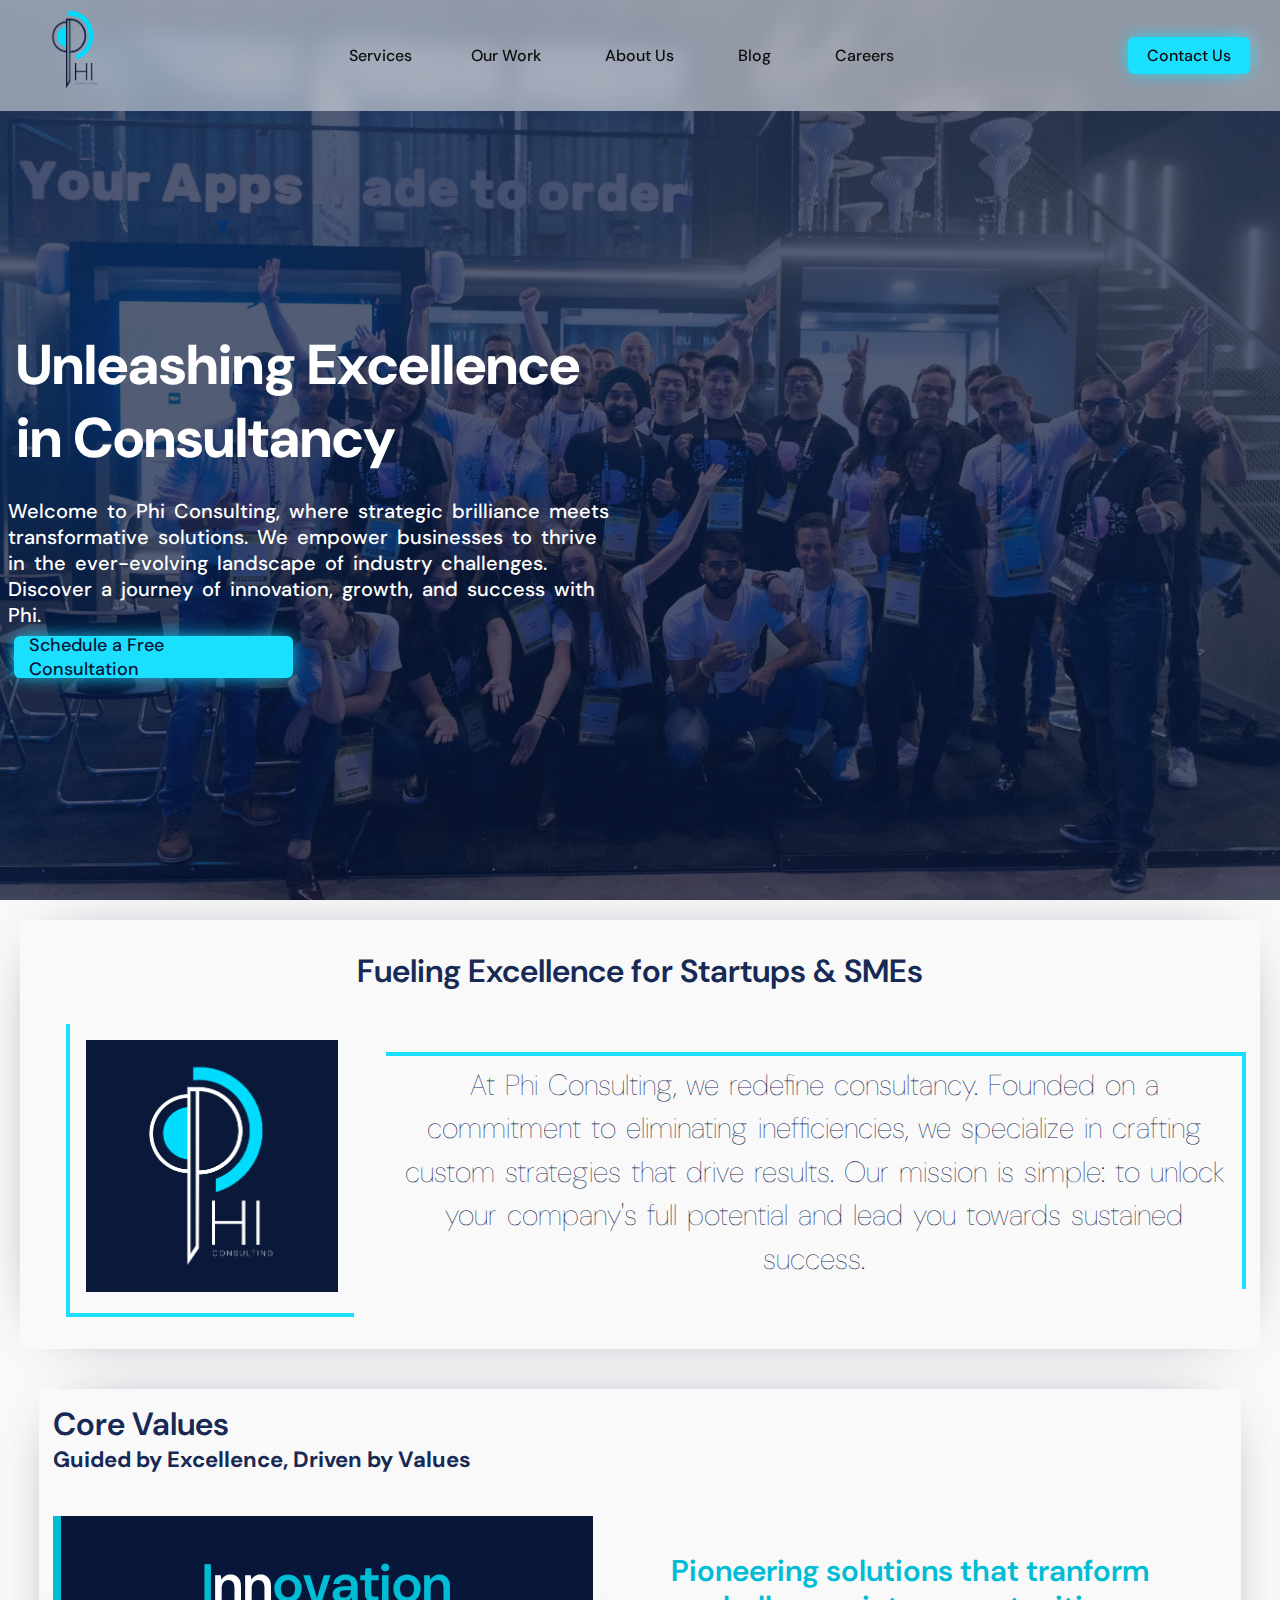
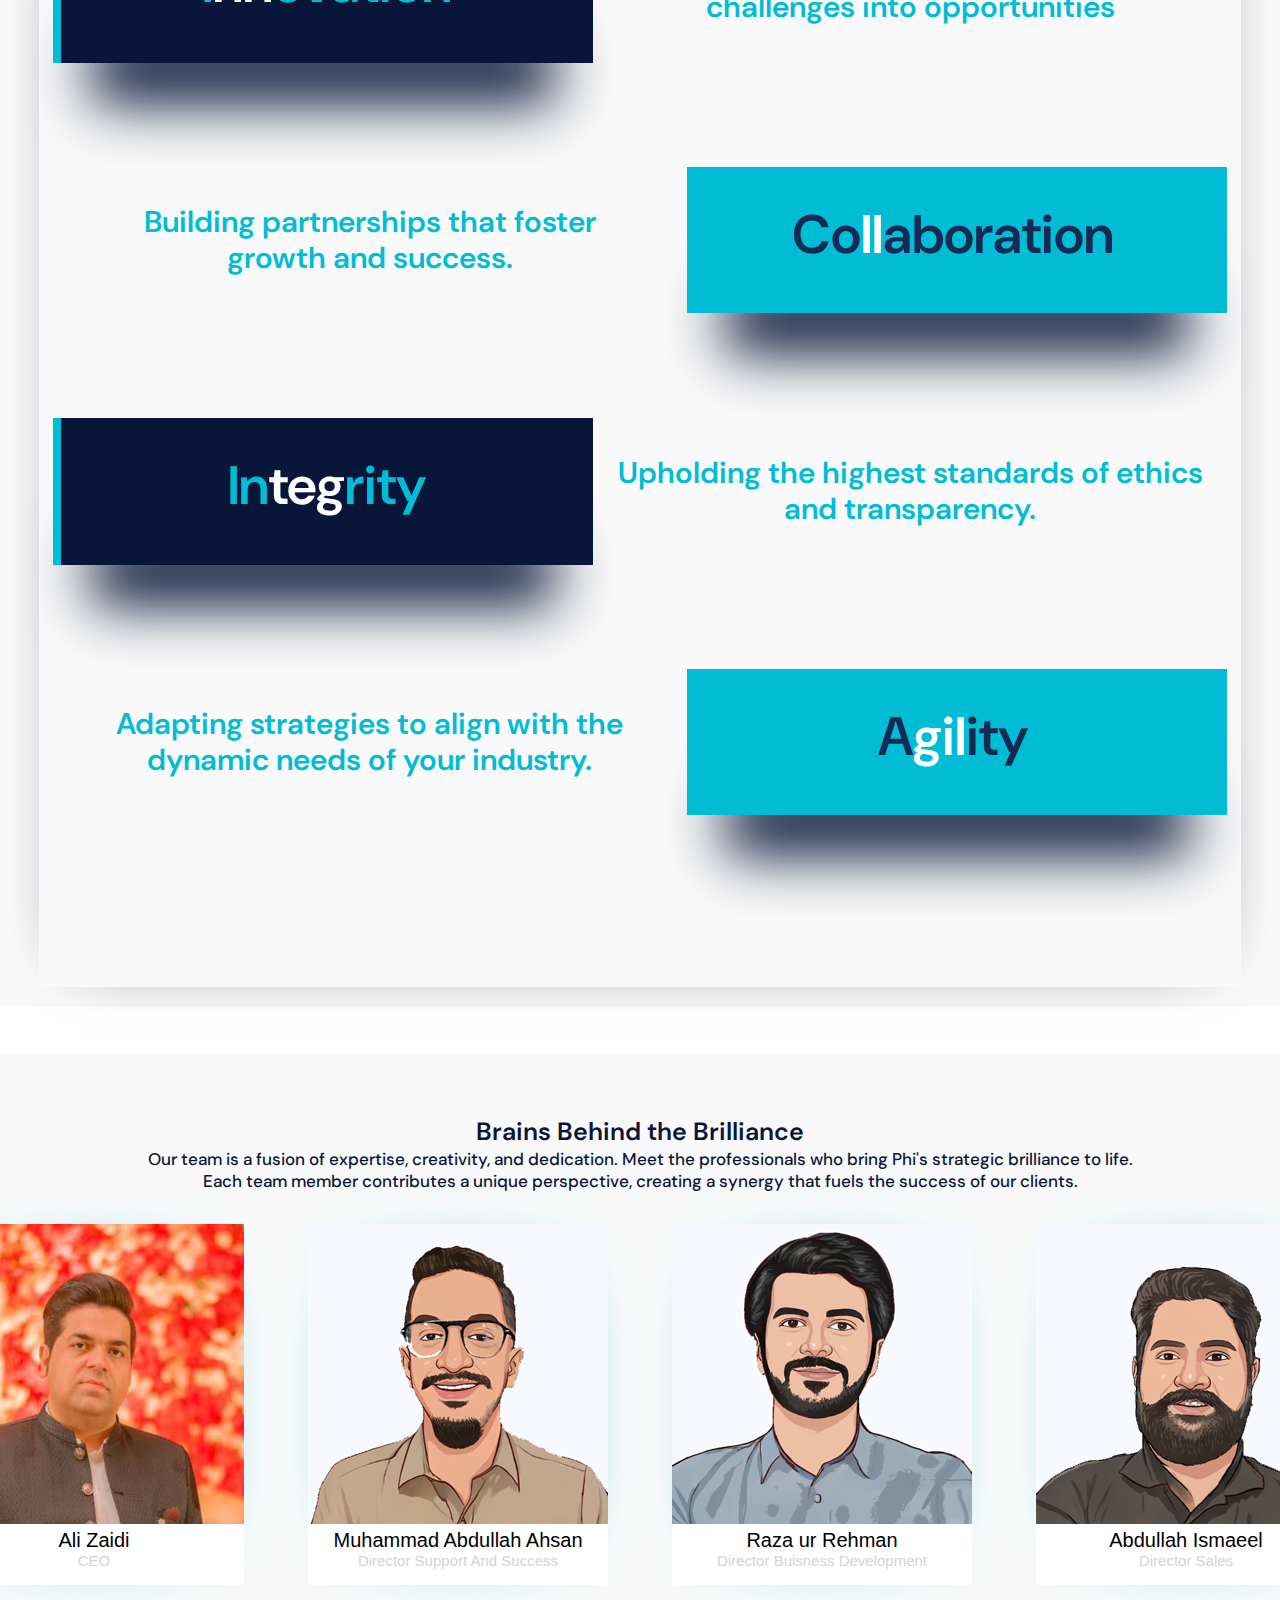
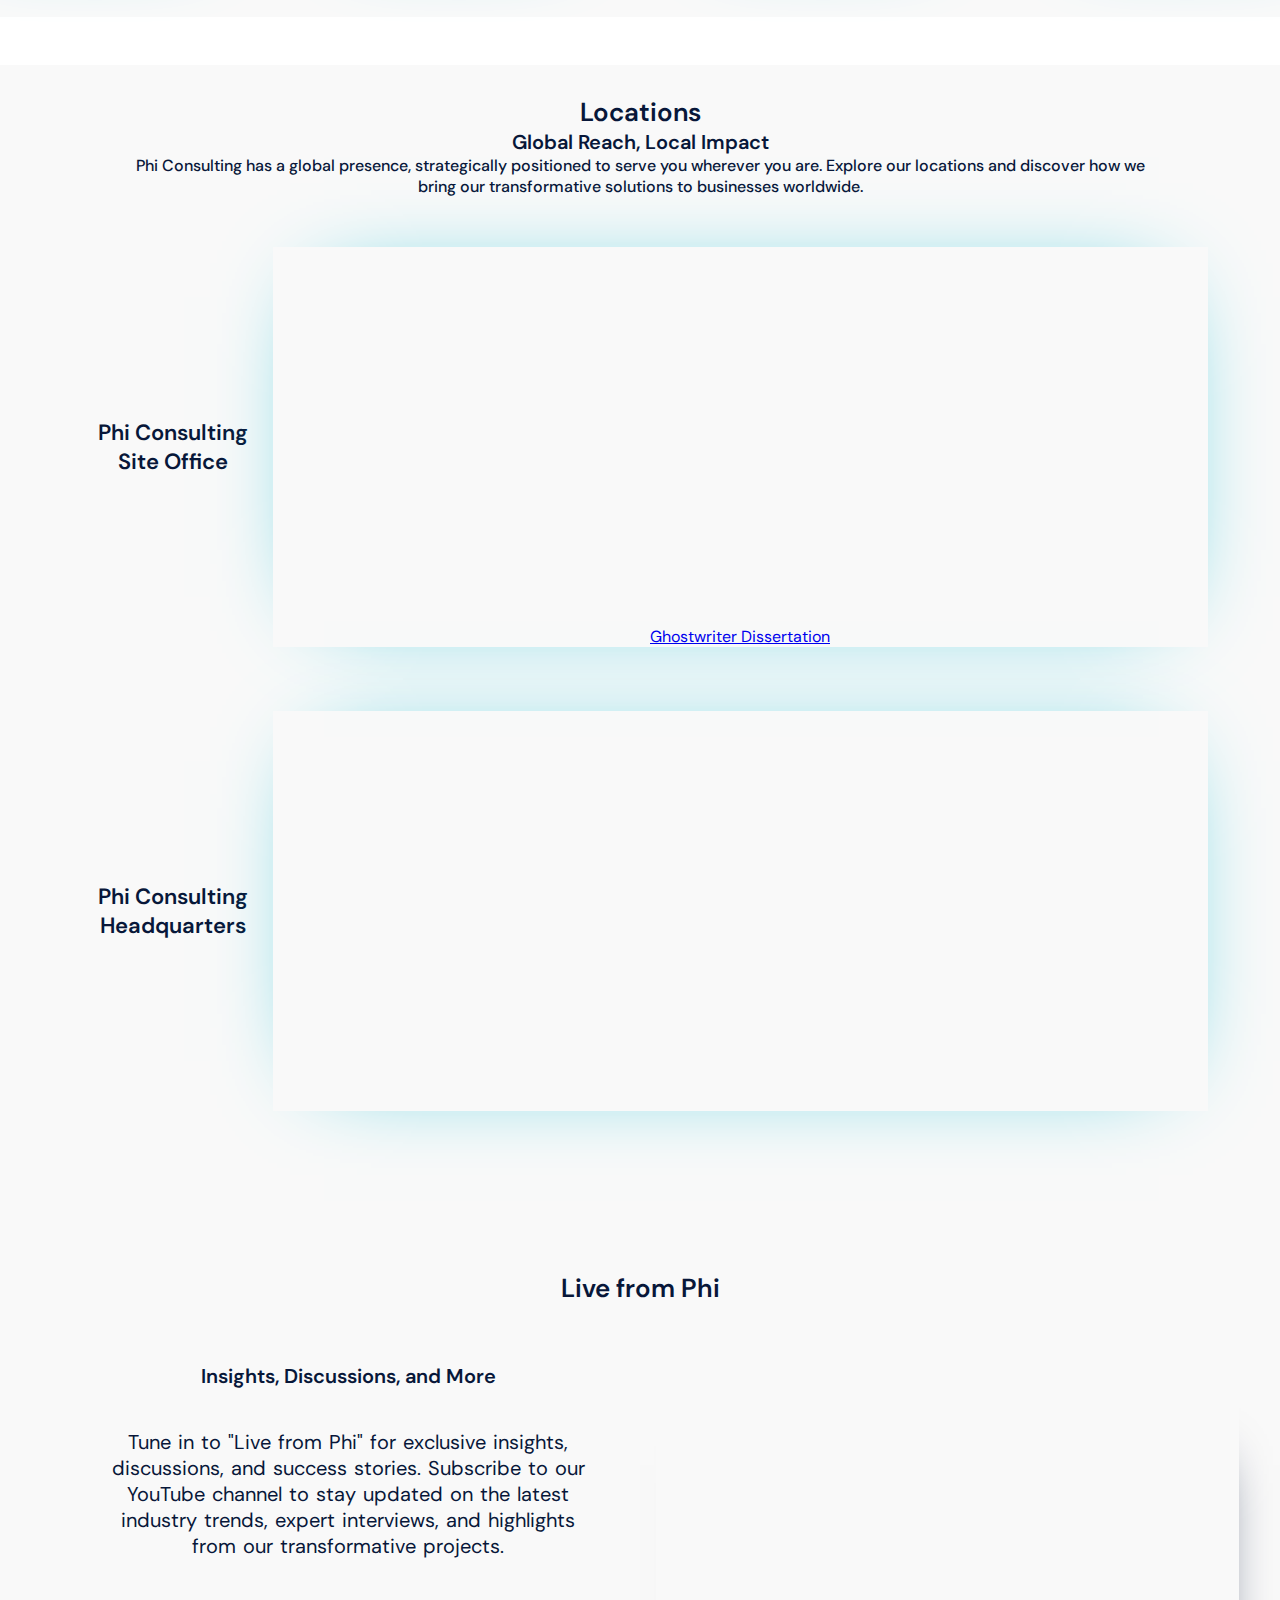
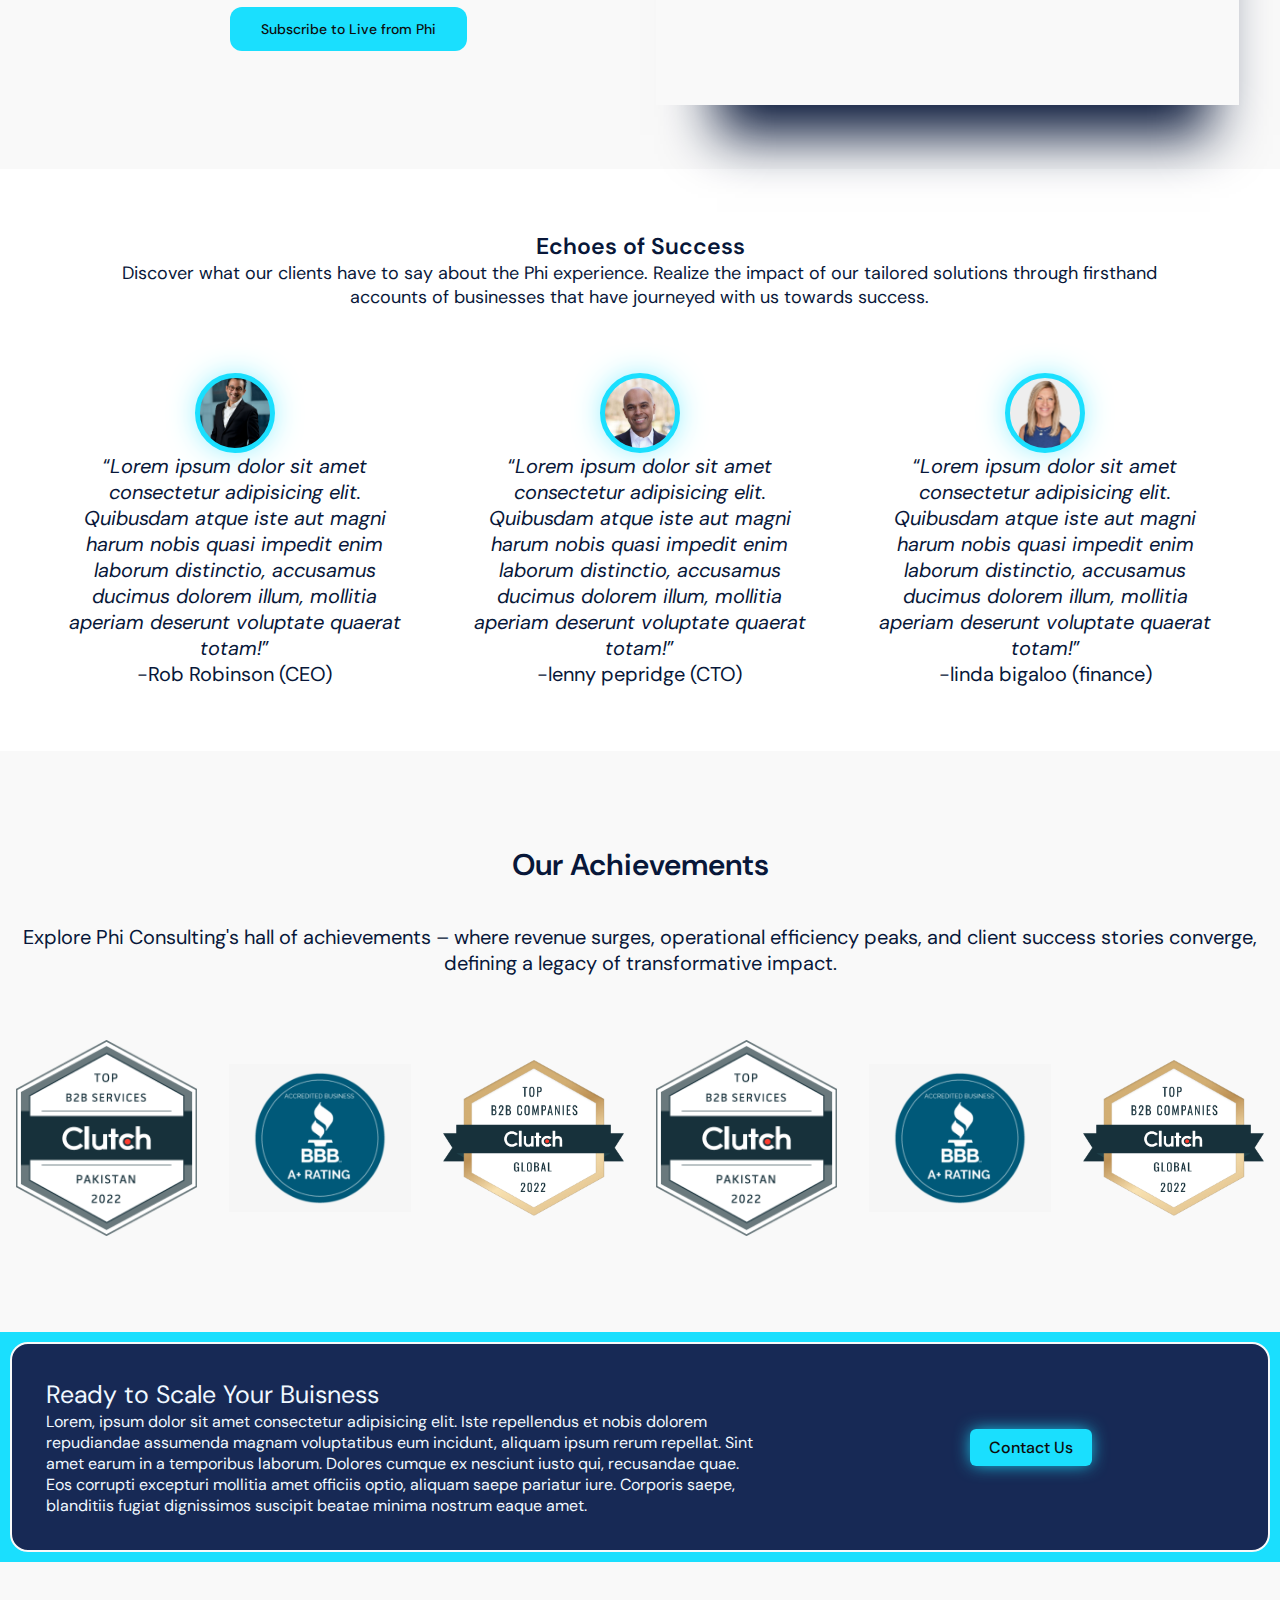
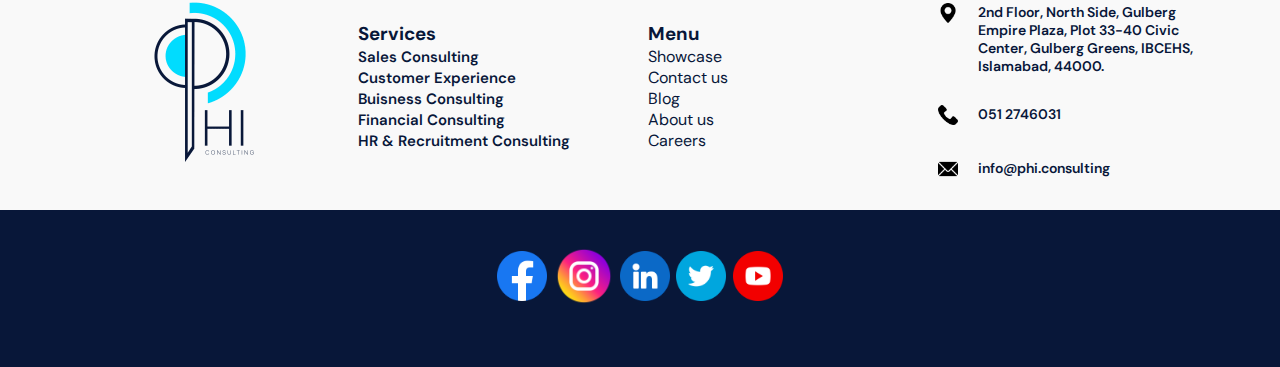
==== main_pages/about_us.html @ 6f7ce3ca "added new changes" ====
<!DOCTYPE html>
<html lang="en">
  <head>
    <meta charset="UTF-8" />
    <meta name="author" content="ATZ" />
    <meta name="description" conatent="phi consulting buisness consulting" />
    <meta name="viewport" content="width=device-width, initial-scale=1.0" />
    <title>About Us | Phi Consulting</title>
    <script src="https://unpkg.com/ionicons@5.1.2/dist/ionicons.js"></script>

    <link
      rel="shortcut icon"
      href="../assets/img/phi_logo.webp"
      type="image/x-icon"
    />
    <link rel="stylesheet" href="../assets/css/styles.css" />
    <link rel="preconnect" href="https://fonts.googleapis.com" />
    <link rel="preconnect" href="https://fonts.gstatic.com" crossorigin />
    <link
      href="https://fonts.googleapis.com/css2?family=DM+Sans:opsz,wght@9..40,300;9..40,400;9..40,500;9..40,600;9..40,700;9..40,800&display=swap"
      rel="stylesheet"
    />
    <script
      type="text/javascript"
      src="https://embedmaps.com/google-maps-authorization/script.js?id=f0f4b88d5cacd219aec2f0f8a8fe62156aaad83e"
    ></script>
    <script
      type="text/javascript"
      src="https://embedmaps.com/google-maps-authorization/script.js?id=7c033916536fc563f7fb25f3e3a1962425911100"
    ></script>
  </head>
  <body>
    <!-- Homepage -->
    <!-- Header -->
    <header>
      <div class="logo-mobile-header">
        <a href="../index.html"
          ><img class="logo-image" src="../assets/img/phi_logo.webp" alt="Logo"
        /></a>
      </div>
      <div class="buttons">
        <div class="dropdown">
          <a href="../main_pages/services.html" class="dropdown-btn"
            ><span class="dropdown-btn">Services</span></a
          >
          <div class="dropdown-content">
            <a href="../sub_pages/sales_consulting.html">Sales Consulting</a>
            <a href="../sub_pages/buisness_consulting.html"
              >Buisness Consulting</a
            >
            <a href="../sub_pages/financial_consulting.html"
              >Financial Consulting</a
            >
            <a href="../sub_pages/hr_and_recruitment_consulting.html"
              >HR & Recruitment Consulting</a
            >
            <a href="../sub_pages/customer_experience_consulting.html"
              >Customer Experience Consulting</a
            >
          </div>
        </div>

        <!-- <span>Services</span> -->
        <span
          ><a href="../main_pages/our_work.html" class="inner-header"
            >Our Work</a
          ></span
        >
        <span
          ><a href="../main_pages/about_us.html" class="inner-header"
            >About Us</a
          ></span
        >
        <span
          ><a href="../main_pages/blog.html" class="inner-header">Blog</a></span
        >
        <span
          ><a href="../main_pages/careers.html" class="inner-header"
            >Careers</a
          ></span
        >
      </div>
      <div class="right-button-header">
        <span
          ><a href="../main_pages/contacts.html" class="inner-header"
            >Contact Us</a
          ></span
        >
      </div>
    </header>

    <header class="mobile-header">
      <div class="logo">
        <img
          src="../assets/img/phi_logo-filled.png"
          alt=""
          width="55"
          height="55"
        />
      </div>
      <button class="menu-toggle" onclick="toggleMenu()">
        <label for="menu-toggle" class="menu-icon">&#9776;</label>
      </button>
      <div
        class="overlay-rock-our-work"
        id="overlay-rock-our-work "
        onclick="closeMenu()"
      ></div>
      <nav class="mobile-menu" id="mobile-menu">
        <ul>
          <li>
            <a
              href="../index.html"
              class="header-mobile-links"
              onclick="closeMenu()"
              >Home</a
            >
          </li>
          <li>
            <a
              href="../main_pages/our_work.html"
              class="header-mobile-links"
              onclick="closeMenu()"
              >Our Work</a
            >
          </li>
          <li>
            <a
              href="../main_pages/services.html"
              class="header-mobile-links"
              onclick="closeMenu()"
              >Services</a
            >
          </li>
          <li>
            <a
              href="../sub_pages/sales_consulting.html"
              class="header-mobile-links"
              onclick="closeMenu()"
              >Sales Consulting</a
            >
          </li>
          <li>
            <a
              href="../sub_pages/buisness_consulting.html"
              class="header-mobile-links"
              onclick="closeMenu()"
              >Buisness Consulting</a
            >
          </li>
          <li>
            <a
              href="../sub_pages/financial_consulting.html"
              class="header-mobile-links"
              onclick="closeMenu()"
              >Financial Consulting</a
            >
          </li>
          <li>
            <a
              href="../sub_pages/hr_and_recruitment_consulting.html"
              class="header-mobile-links"
              onclick="closeMenu()"
              >HR & Recruitment <br />
              Consulting</a
            >
          </li>
          <li>
            <a
              href="../sub_pages/customer_experience_consulting.html"
              class="header-mobile-links"
              onclick="closeMenu()"
              >Customer Experience <br />
              Consulting</a
            >
          </li>
          <li>
            <a
              href="../main_pages/about_us.html"
              class="header-mobile-links"
              onclick="closeMenu()"
              >About Us</a
            >
          </li>
          <li>
            <a
              href="../main_pages/blog.html"
              class="header-mobile-links"
              onclick="closeMenu()"
              >Blogs</a
            >
          </li>
          <li>
            <a
              href="../main_pages/careers.html"
              class="header-mobile-links"
              onclick="closeMenu()"
              >Careers</a
            >
          </li>
          <li>
            <a
              href="../main_pages/contacts.html"
              class="header-mobile-links"
              onclick="closeMenu()"
              >Contact us</a
            >
          </li>
        </ul>
      </nav>
    </header>
    <!-- Main -->
    <main>
      <!-- Hero Section -->
      <article class="hero">
        <section class="hero-container-phi-about">
          <div class="hero-content-phi-about">
            <h2 class="hero-heading-phi-about">
              Unleashing Excellence in Consultancy
            </h2>
            <p class="hero-desc-phi-about">
              Welcome to Phi Consulting, where strategic brilliance meets
              transformative solutions. We empower businesses to thrive in the
              ever-evolving landscape of industry challenges. Discover a journey
              of innovation, growth, and success with Phi.
            </p>
            <div class="consult-button-phi-about">
              Schedule a Free Consultation
            </div>
          </div>
        </section>
      </article>

      <!-- about phi Section -->
      <article class="about-phi">
        <section class="about-phi-container">
          <div class="about-phi-content">
            <h2 class="about-phi-heading">
              Fueling Excellence for Startups & SMEs
            </h2>
            <div class="about-content-container">
              <div class="left-photo-section">
                <img
                  src="../assets/img/phi_logo-filled.png"
                  alt=""
                  width="320"
                  height="320"
                  class="phi-logo-about-page"
                />
              </div>
              <div class="right-text-description">
                <p class="phi-about-desc">
                  At Phi Consulting, we redefine consultancy. Founded on a
                  commitment to eliminating inefficiencies, we specialize in
                  crafting custom strategies that drive results. Our mission is
                  simple: to unlock your company's full potential and lead you
                  towards sustained success.
                </p>
              </div>
            </div>
          </div>
        </section>
      </article>

      <!-- core phi Section -->
      <article class="core-phi">
        <section class="core-phi-container">
          <div class="core-phi-content">
            <h2 class="core-phi-heading">Core Values</h2>
            <h3 class="core-value-text">
              Guided by Excellence, Driven by Values
            </h3>
          </div>
          <div class="core-value-tiles-container">
            <div class="left-filled-heading-container">
              <h3 class="value-heading-box">
                I<span class="letters-whitened">nn</span>ovation
              </h3>
            </div>
            <div class="right-text-paragraph-container">
              <p class="right-text-intile">
                Pioneering solutions that tranform challenges into opportunities
              </p>
            </div>
          </div>
          <br />
          <div class="core-value-tiles-container">
            <div class="right-text-paragraph-container">
              <p class="right-text-intile">
                Building partnerships that foster <br />
                growth and success.
              </p>
            </div>
            <div class="left-filled-heading-container-alt">
              <h3 class="value-heading-box">
                Co<span class="letters-whitened">ll</span>aboration
              </h3>
            </div>
          </div>
          <br />
          <div class="core-value-tiles-container">
            <div class="left-filled-heading-container">
              <h3 class="value-heading-box">
                In<span class="letters-whitened">teg</span>rity
              </h3>
            </div>
            <div class="right-text-paragraph-container">
              <p class="right-text-intile">
                Upholding the highest standards of ethics and transparency.
              </p>
            </div>
          </div>
          <br />
          <div class="core-value-tiles-container">
            <div class="right-text-paragraph-container">
              <p class="right-text-intile">
                Adapting strategies to align with the dynamic needs of your
                industry.
              </p>
            </div>
            <div class="left-filled-heading-container-alt">
              <h3 class="value-heading-box">
                A<span class="letters-whitened">gil</span>ity
              </h3>
            </div>
          </div>
        </section>
      </article>

      <!-- Meet the team -->
      <article class="meet">
        <section class="meet-container">
          <div class="meet-people-train">
            <h2 class="meet-heading">Brains Behind the Brilliance</h2>
            <p class="meet-desc">
              Our team is a fusion of expertise, creativity, and dedication.
              Meet the professionals who bring Phi's strategic brilliance to
              life. <br />
              Each team member contributes a unique perspective, creating a
              synergy that fuels the success of our clients.
            </p>
          </div>
          <div class="pic-container">
            <div class="pics-lane">
              <div class="pic-box">
                <div class="pic">
                  <img src="../assets/img/phi_people/ali_zaidi.jpg" alt="" />
                </div>
                <div class="team-name">Ali Zaidi</div>
                <div class="designation">CEO</div>
              </div>
              <div class="pic-box">
                <div class="pic">
                  <img src="../assets/img/phi_people/Abdullah.jpg" alt="" />
                </div>
                <div class="team-name">Muhammad Abdullah Ahsan</div>
                <div class="designation">Director Support And Success</div>
              </div>
              <div class="pic-box">
                <div class="pic">
                  <img src="../assets/img/phi_people/Raza.jpg" alt="" />
                </div>
                <div class="team-name">Raza ur Rehman</div>
                <div class="designation">Director Buisness Development</div>
              </div>
              <div class="pic-box">
                <div class="pic">
                  <img src="../assets/img/phi_people/ismail.jpg" alt="" />
                </div>
                <div class="team-name">Abdullah Ismaeel</div>
                <div class="designation">Director Sales</div>
              </div>
            </div>
          </div>
        </section>
      </article>

      <!-- location section -->
      <article class="location">
        <section class="location-container">
          <h2 class="location-heading">Locations</h2>
          <h3 class="location-sub-heading">Global Reach, Local Impact</h3>
          <p class="locations-desc">
            Phi Consulting has a global presence, strategically positioned to
            serve you wherever you are. <br />
            Explore our locations and discover how we bring our transformative
            solutions to businesses worldwide.
          </p>
          <div class="location-cards-container">
            <div class="location-cards-one">
              <div class="location-bar-left">
                <div class="location-card-title-heading">
                  Phi Consulting <br />
                  Site Office
                </div>
                <!-- <div class="location-card-desc">
                  our office location description
                </div> -->
              </div>
              <div class="location-bar-right">
                <iframe
                  width="938"
                  height="400"
                  frameborder="0"
                  scrolling="no"
                  marginheight="0"
                  marginwidth="0"
                  id="gmap_canvas"
                  src="https://maps.google.com/maps?width=738&amp;height=561&amp;hl=en&amp;q=24615%20East%20Applewood%20Drive%20aurora,colarado+(phi%20address)&amp;t=p&amp;z=11&amp;ie=UTF8&amp;iwloc=B&amp;output=embed"
                ></iframe>
                <a href="https://www.acadoo.de/">Ghostwriter Dissertation</a>
              </div>
            </div>
            <div class="location-cards-one">
              <div class="location-bar-left">
                <div class="location-card-title-heading">
                  Phi Consulting Headquarters
                </div>
                <!-- <div class="location-card-desc">
                  our office location description
                </div> -->
              </div>
              <div class="location-bar-right">
                <iframe
                  width="938"
                  height="561"
                  frameborder="0"
                  scrolling="no"
                  marginheight="0"
                  marginwidth="0"
                  id="gmap_canvas"
                  src="https://maps.google.com/maps?width=738&amp;height=561&amp;hl=en&amp;q=2nd%20Floor,%20North%20Side,%20Gulberg%20Empire%20Plaza,%20Plot%2033-40%20Civic%20Center,%20Gulberg%20Greens,%20IBCEHS,%20Islamabad,%2044000.%20Islamabad+(phi%20address)&amp;t=p&amp;z=11&amp;ie=UTF8&amp;iwloc=B&amp;output=embed"
                ></iframe>
                <!-- <a href="https://www.acadoo.de/">Ghostwriter Dissertation</a> -->
              </div>
            </div>
          </div>
        </section>
      </article>

      <!-- Live From Phi -->
      <article class="live">
        <section class="live-container">
          <h2 class="live-heading">Live from Phi</h2>

          <div class="live-video-container">
            <div class="live-left-side">
              <h3 class="live-subheading">Insights, Discussions, and More</h3>
              <p class="live-desc">
                Tune in to "Live from Phi" for exclusive insights, discussions,
                and success stories. Subscribe to our YouTube channel to stay
                updated on the latest industry trends, expert interviews, and
                highlights from our transformative projects.
              </p>
              <div class="live-button-container">
                <div class="call-button-container">
                  <div class="cta-button">
                    <span>Subscribe to Live from Phi</span>
                  </div>
                </div>
              </div>
            </div>
            <div class="live-right-side">
              <div class="video-container">
                <div class="video-overlay"></div>
                <iframe
                  width="560"
                  height="315"
                  src="https://www.youtube.com/embed/2BdQddPctjk?si=ioALDvjPF7sPXsqD"
                  title="YouTube video player"
                  frameborder="0"
                  class="live-video-feed"
                  allow="accelerometer; autoplay; clipboard-write; encrypted-media; gyroscope; picture-in-picture; web-share"
                  allowfullscreen
                ></iframe>
              </div>
            </div>
          </div>
        </section>
      </article>

      <!-- Testimonial Section -->
      <article class="testimonial">
        <section class="testimonial-container">
          <h2 class="testi-heading">Echoes of Success</h2>
          <p class="testi-desc">
            Discover what our clients have to say about the Phi experience.
            <br />Realize the impact of our tailored solutions through firsthand
            accounts of businesses that have journeyed with us towards success.
          </p>
        </section>

        <section class="testi-cards-container">
          <div class="testi-card">
            <div class="circleBase type3 testi-one">
              <!-- <img src="./assets/img/testimonial_one.webp" alt="" /> -->
            </div>

            <p class="testi-quote">
              <q
                ><i
                  >Lorem ipsum dolor sit amet consectetur adipisicing elit.
                  Quibusdam atque iste aut magni harum nobis quasi impedit enim
                  laborum distinctio, accusamus ducimus dolorem illum, mollitia
                  aperiam deserunt voluptate quaerat totam!</i
                ></q
              >
            </p>
            <h3 class="testi-card-heading">-Rob Robinson (CEO)</h3>
          </div>

          <div class="testi-card">
            <div class="circleBase type3 test-two">
              <img src="" alt="" />
            </div>

            <p class="testi-quote">
              <q
                ><i
                  >Lorem ipsum dolor sit amet consectetur adipisicing elit.
                  Quibusdam atque iste aut magni harum nobis quasi impedit enim
                  laborum distinctio, accusamus ducimus dolorem illum, mollitia
                  aperiam deserunt voluptate quaerat totam!</i
                ></q
              >
            </p>
            <h3 class="testi-card-heading">-lenny pepridge (CTO)</h3>
          </div>

          <div class="testi-card">
            <div class="circleBase type3 test-three">
              <img src="" alt="" />
            </div>

            <p class="testi-quote">
              <q
                ><i
                  >Lorem ipsum dolor sit amet consectetur adipisicing elit.
                  Quibusdam atque iste aut magni harum nobis quasi impedit enim
                  laborum distinctio, accusamus ducimus dolorem illum, mollitia
                  aperiam deserunt voluptate quaerat totam!</i
                ></q
              >
            </p>
            <h3 class="testi-card-heading">-linda bigaloo (finance)</h3>
          </div>
        </section>
      </article>

      <!-- Achievements Section -->
      <article class="achievement">
        <section class="achievement-section">
          <h2 class="ach-heading-abouts-us">Our Achievements</h2>
          <p class="ach-desc-about-us">
            Explore Phi Consulting's hall of achievements <br />
            – where revenue surges, operational efficiency peaks, and client
            success stories converge, defining a legacy of transformative
            impact.
          </p>
        </section>
        <section class="ach-badges-container">
          <div class="ach-badge">
            <img
              src="../assets/img/achievements-badges/clutch_1.png"
              alt=""
              width="200"
              height="230"
            />
          </div>
          <div class="ach-badge">
            <img
              src="../assets/img/achievements-badges/BBB.png"
              alt=""
              width="200"
              height="150"
            />
          </div>

          <div class="ach-badge">
            <img
              src="../assets/img/achievements-badges/clutch_2.png"
              alt=""
              width="250"
              height="220"
            />
          </div>

          <div class="ach-badge">
            <img
              src="../assets/img/achievements-badges/clutch_1.png"
              alt=""
              width="200"
              height="230"
            />
          </div>
          <div class="ach-badge">
            <img
              src="../assets/img/achievements-badges/BBB.png"
              alt=""
              width="200"
              height="150"
            />
          </div>

          <div class="ach-badge">
            <img
              src="../assets/img/achievements-badges/clutch_2.png"
              alt=""
              width="250"
              height="220"
            />
          </div>
        </section>
      </article>

      <!-- Call to Action Section -->
      <article class="cta-container">
        <section class="cta-sections-container">
          <div class="cta-content">
            <div class="cta-heading">Ready to Scale Your Buisness</div>
            <div class="cta-descrip">
              Lorem, ipsum dolor sit amet consectetur adipisicing elit. Iste
              repellendus et nobis dolorem repudiandae assumenda magnam
              voluptatibus eum incidunt, aliquam ipsum rerum repellat. Sint amet
              earum in a temporibus laborum. Dolores cumque ex nesciunt iusto
              qui, recusandae quae. Eos corrupti excepturi mollitia amet
              officiis optio, aliquam saepe pariatur iure. Corporis saepe,
              blanditiis fugiat dignissimos suscipit beatae minima nostrum eaque
              amet.
            </div>
          </div>
          <div class="cta-button-section">
            <div class="right-button-header">
              <span
                ><a href="../main_pages/contacts.html" class="inner-header"
                  >Contact Us</a
                ></span
              >
            </div>
          </div>
        </section>
      </article>
    </main>

    <!-- Footer -->
    <footer>
      <section class="footer-container">
        <div class="links-conatiner">
          <img src="../assets/img/phi_logo.webp" alt="" width="200" />
        </div>

        <div class="links-conatiner">
          <ul class="list-foolter">
            <h3 class="list-heading">Services</h3>
            <li>
              <a href="../sub_pages/sales_consulting.html" class="footer-links"
                >Sales Consulting</a
              >
            </li>
            <li>
              <a
                href="../sub_pages/customer_experience_consulting.html"
                class="footer-links"
                >Customer Experience</a
              >
            </li>
            <li>
              <a
                href="../sub_pages/buisness_consulting.html"
                class="footer-links"
                >Buisness Consulting</a
              >
            </li>
            <li>
              <a
                href="../sub_pages/financial_consulting.html"
                class="footer-links"
                >Financial Consulting</a
              >
            </li>
            <li>
              <a
                href="../sub_pages/hr_and_recruitment_consulting.html"
                class="footer-links"
                >HR & Recruitment Consulting</a
              >
            </li>
          </ul>
        </div>

        <div class="links-conatiner spacing-under">
          <ul class="list-foolter">
            <h3 class="list-heading">Menu</h3>
            <li>Showcase</li>
            <li>Contact us</li>
            <li>Blog</li>
            <li>About us</li>
            <li>Careers</li>
          </ul>
        </div>

        <div class="links-conatiner">
          <ul class="list-foolter">
            <!-- <h3 class="list-heading">Menu</h3> -->
            <li class="list-bold">
              <span
                ><img
                  src="../assets/img/icons-footer/pin.png"
                  alt=""
                  width="20"
                  class="spacing" /></span
              >2nd Floor, North Side, Gulberg Empire Plaza, Plot 33-40 Civic
              Center, Gulberg Greens, IBCEHS, Islamabad, 44000.
            </li>
            <li class="list-bold">
              <span
                ><img
                  src="../assets/img/icons-footer/phone-call.png"
                  alt=""
                  width="20"
                  class="spacing" /></span
              >051 2746031
            </li>
            <li class="list-bold">
              <span
                ><img
                  src="../assets/img/icons-footer/email.png"
                  alt=""
                  width="20"
                  class="spacing" /></span
              >info@phi.consulting
            </li>
          </ul>
        </div>
      </section>
      <section class="links-section">
        <div class="link-row">
          <img src="../assets/img/socil-media/facebook.png" alt="" width="50" />
        </div>
        <div class="link-row">
          <img
            src="../assets/img/socil-media/instagram.png"
            alt=""
            width="60"
          />
        </div>
        <div class="link-row">
          <img src="../assets/img/socil-media/linkedin.png" alt="" width="50" />
        </div>
        <div class="link-row">
          <img src="../assets/img/socil-media/twitter.png" alt="" width="50" />
        </div>
        <div class="link-row">
          <img src="../assets/img/socil-media/youtube.png" alt="" width="50" />
        </div>
      </section>
      <section class="allrights">
        <p class="rights">
          Privacy Policy | Terms of Service | © 2023 Phi Consulting. All rights
          reserved.
        </p>
      </section>
    </footer>
    <script src="../assets/js/script.js"></script>
  </body>
</html>
---- assets/css/styles.css ----
/* RESET */
* {
    padding: 0;
    margin: 0;
    box-sizing: border-box;
    /* scrollbar-color: var(--LIGHTER-DARK-PHI-BLUE); */
  }

  /* VARIABLES */
:root {

    /* COLORS */
   --DARK-PHI-BLUE: #081739;
   --LIGHTER-DARK-PHI-BLUE:#172955;
   --LIGHT-PHI-BLUE: #1adffe;
   --DARKER-LIGHT-PHI-BLUE:#00BCD4;
   --WHITE-TEXT: #fff;
   --BLACK-TEXT: #0d0d0d;
   --APPLE-GRAY: #f9f9f9;
   --LIGHT-GRAY: lightgray;
  
    /* FONTS WEIGHT */
    --FONT-THIN:100;
   --FONT-THICK:400;
   --FONT-THICKY:500;
   --FONT-THICKER:600;

    /* FONT SIZE */
   --FS-TINY:15px;
   --FS-NANO:16px;
   --FS-NANO-MICRO:18px;
   --FS-MICRO:14px;
   --FS-DESC:20px;
   --FS-MINI-HEADING:22px;
   --FS-HEAD:32px;
   --FS-LARGE-HEADING:38px;
  
    /* FONT FAMILY */
    --FF-PHI:'DM Sans', sans-serif;

  }


/* For WebKit browsers (Chrome, Safari, newer versions of Edge) */
::-webkit-scrollbar {
    width: 12px;
    color: var(--LIGHTER-DARK-PHI-BLUE);
    scrollbar-color: var(--LIGHTER-DARK-PHI-BLUE);
    background-color: var(--LIGHTER-DARK-PHI-BLUE);
}

::-webkit-scrollbar-thumb {
    background-color: var(--LIGHT-PHI-BLUE); /* Change the color to your desired color */
    border-radius: 6px;
}





body,html {
    margin: 0;
    height: 100%;
    font-family: var(--FF-PHI);
    min-height: 100vh;
    width: 100%;
    scroll-behavior: smooth;
}
/* 
main {
    box-sizing: border-box;
    width: 100%;
} */

header {
    display: flex;
    justify-content: space-between;
    align-items: center;
    background-color: rgba(255, 255, 255, 0.5); 
    backdrop-filter: blur(10px); 
    padding-top: 10px;
    padding-bottom: 10px;
    padding-left: 30px;
    padding-right: 30px;
    position: fixed; 
    width: 100%;
    top: 0;
     z-index: 1000;
}

.mobile-header {
    background-color: var(--DARK-PHI-BLUE);
    color: white;
    padding-top: 0px;
    padding-bottom: 0px;
    padding-left: 15px;
    padding-right: 0px;
    display: flex;
    justify-content: space-between;
    align-items: center;
  }
  
  .logo-mobile-header {
    font-size: 2.2em;
  }
  
  .menu-toggle {
    background: none;
    border: none;
    color: white;
    font-size: 2.2em;
    cursor: pointer;
  }
  
  .mobile-menu {
    display: none;
    position: fixed;
    top: 0;
    left: 0;
    background: var(--LIGHTER-DARK-PHI-BLUE);
    color: white;
    /* padding: 20px; */
    box-sizing: border-box;
    z-index: 1000;
    width: 100%;
    height: 110vh;
  }
  
  .mobile-menu ul {
    list-style: none;
    /* padding-top: 6rem;
    padding-bottom: 6rem; */
    margin: 0;
    width: 100%;
    height: 100vh;
    display: flex;
    flex-direction: column;
    justify-content: center;
    align-items: center;
    text-align: center;
  }
  
  .mobile-menu li {
    padding: 10px;
  }

  .header-mobile-links {
    color: white;
    text-decoration: none;
    font-size: 18px;
    font-family: var(--FF-PHI);
  }
  
  .overlay-rock {
    display: none;
    position: fixed;
    top: 0;
    left: 0;
    width: 100%;
    height: 100%;
    background: rgba(0, 0, 0, 0.5);
    z-index: 999;
  }

  .overlay-rock-our-work {
    display: none;
    position: fixed;
    top: 0;
    left: 0;
    width: 100%;
    height: 100%;
    background: rgba(0, 0, 0, 0.5);
    z-index: 999;
  }

.dropdown-menu-mobile {
    padding-top: 10px;
    padding-bottom: 10px;
}
 
.logo {
    order: 1;
}

.logo-image {
    width: 90px;
    height: 80px;
}

.buttons {
    order: 2;
    display: flex;
    gap: 10px;
    display: inline-block;
    position: relative;
}

.buttons span {
    padding: 8px 15px;
    color: var(--BLACK-TEXT);
    text-decoration: none;
    font-weight: var(--FONT-THICKY);
    cursor: pointer;
    transition: color 0.3s;
}

.buttons span:hover {
    color: var(--LIGHT-PHI-BLUE);
}

.inner-header {
    padding: 8px 15px;
    color: var(--BLACK-TEXT);
    text-decoration: none;
    font-weight: var(--FONT-THICKY);
    cursor: pointer;
    transition: color 0.3s;
}

.inner-header:hover {
    color: var(--LIGHT-PHI-BLUE);
}

.dropdown {
    display: inline-block;
    position: relative;
}

.dropdown-btn {
    color: var(--WHITE-TEXT);
    padding: 10px;
    font-size: 16px;
    border: none;
    cursor: pointer;
    text-decoration: none;
}

.dropdown-content {
    display: none;
    position: absolute;
    background-color: var(--APPLE-GRAY);
    box-shadow: 0 8px 16px var(--LIGHTER-DARK-PHI-BLUE);
    z-index: 1;
    min-width: 160px;
    min-width: 160px;
    width: 300px;
}

.dropdown-content a {
    color: var(--BLACK-TEXT);
    padding: 12px 16px;
    text-decoration: none;
    display: block;
    transition: background-color 0.3s;
}

.dropdown-content a:hover {
    background-color: var(--LIGHT-PHI-BLUE);
    color: var(--DARK-PHI-BLUE);
}

.dropdown:hover .dropdown-content {
    display: block;
}

.right-button-header {
    order: 3;
    font-weight: var(--FONT-THICKY);
}

.button-spacing-left-explore {
    margin-right: 4rem;
}

.right-button-header span {
    padding: 8px 4px;
    color: var(--WHITE-TEXT);
    background-color: var(--LIGHT-PHI-BLUE);
    border-radius: 6px;
    cursor: pointer;
    transition: background-color 0.3s;
    box-shadow: 0px 0px 17px -2px #1adffe;
}

.right-button-header span:hover {
    background-color: var(--DARK-PHI-BLUE);
    color: var(--WHITE-TEXT);
    box-shadow: 0px 0px 17px -2px var(--WHITE-TEXT);
}

.right-button-header a:hover {
    color: var(--WHITE-TEXT);
}

.right-button {
    order: 3;
    font-weight: var(--FONT-THICKY);
}

.right-button span {
    padding: 8px 15px;
    color: var(--WHITE-TEXT);
    background-color: var(--LIGHT-PHI-BLUE);
    border-radius: 25px;
    cursor: pointer;
    transition: background-color 0.3s;
    color: var(--DARK-PHI-BLUE);
}

.right-button span:hover {
    background-color: var(--LIGHT-GRAY);
    color: var(--DARK-PHI-BLUE);
}

.explore-more-button {
    padding: 8px 30px;
    background-color: var(--LIGHT-PHI-BLUE);
    border-radius: 6px;
    cursor: pointer;
    transition: background-color 0.3s ease 0s;
    width: 179px;
    height: 42px;
    display: flex;
    align-items: center;
    font-weight: var(--FONT-THICKY);
    font-size: 18px;
    color: var(--DARK-PHI-BLUE);
    box-shadow: 0px 0px 17px -2px var(--LIGHT-PHI-BLUE);
}


.explore-more-button:hover {
    background-color: var(--DARK-PHI-BLUE);
    color: var(--WHITE-TEXT);
    box-shadow: 0px 0px 17px -2px var(--WHITE-TEXT);
}

.hero {
    /* width: 200%; */
}

.hero-container {
    position: relative;
    width: 100%;
    /* height: 100vh; */
    display: flex;
    justify-content: left;
    align-items: left;
    overflow: hidden; 
    padding-top: 90px;
}

.hero-container::before {
    content: "";
    position: absolute;
    top: 0;
    left: 0;
    width: 100%;
    height: 100%;
    background-color: rgba(8, 23, 58,0.7);
    z-index: -1; 
}

.hero-container::after {
    content: "";
    position: absolute;
    top: 0;
    left: 0;
    width: 100%;
    height: 100%;
    background-image: url('../img/building-consulting-business.gif'); /* Your background image URL */
    background-size: cover;
    background-repeat: no-repeat;
    background-position: center;
    background-attachment: fixed; /* Add parallax effect */
    z-index: -2; /* Place the pseudo-element with the image behind the tint */
}
.line-top {
    color: var(--LIGHT-PHI-BLUE);
    margin: 0;
    letter-spacing: 4px;
}

.hero-content {
    z-index: 1; 
    width: 620px;
    margin: 90px; 
 }

 .hero-content-services-page {
    z-index: 1; 
    width: 620px;
    margin: 90px; 
 }

 .hero-content-bui-consul {
    z-index: 1; 
    width: 620px;
    margin: 90px; 
 }

 .hero-content-sales {
    z-index: 1; 
    width: 620px;
    margin: 90px; 
 }

 .hero-content-hr-consul {
    z-index: 1; 
    width: 620px;
    margin: 90px; 
 }

 .hero-content-fin-consul {
    z-index: 1; 
    width: 620px;
    margin: 90px; 
 }

 .hero-content-exp {
    z-index: 1; 
    width: 620px;
    margin: 90px; 
 }

 .hero-content-our-work {
    z-index: 1; 
    width: 620px;
    margin: 90px; 
 }

 .hero-content-phi-about {
    z-index: 1; 
    width: 620px;
    margin: 90px; 
 }

 .hero-content-blog {
    z-index: 1; 
    width: 620px;
    margin: 90px; 
 }

 .hero-content-careers {
    z-index: 1; 
    width: 620px;
    margin: 90px; 
 }

 .hero-content-phi-contact {
    z-index: 1; 
    width: 620px;
    margin: 90px; 
 }

.hero-heading{
    font-weight: 800;
    font-size: 56px;
    margin-bottom: 0;
    color: var(--WHITE-TEXT);
    margin-top: 22px;
}

.hero-heading-services-page {
    font-weight: 800;
    font-size: 56px;
    margin-bottom: 0;
    color: var(--WHITE-TEXT);
    margin-top: 22px;
}

.hero-heading-bui-consul {
    font-weight: 800;
    font-size: 56px;
    margin-bottom: 0;
    color: var(--WHITE-TEXT);
    margin-top: 22px;
}

.hero-heading-sales{
    font-weight: 800;
    font-size: 56px;
    margin-bottom: 0;
    color: var(--WHITE-TEXT);
    margin-top: 22px;
}

.hero-heading-hr-consul{
    font-weight: 800;
    font-size: 56px;
    margin-bottom: 0;
    color: var(--WHITE-TEXT);
    margin-top: 22px;
}

.hero-heading-fin-consul{
    font-weight: 800;
    font-size: 56px;
    margin-bottom: 0;
    color: var(--WHITE-TEXT);
    margin-top: 22px;
}

.hero-heading-exp{
    font-weight: 800;
    font-size: 56px;
    margin-bottom: 0;
    color: var(--WHITE-TEXT);
    margin-top: 22px;
}

.hero-heading-our-work{
    font-weight: 800;
    font-size: 56px;
    margin-bottom: 0;
    color: var(--WHITE-TEXT);
    margin-top: 22px;
}

.hero-heading-phi-about{
    font-weight: 800;
    font-size: 56px;
    margin-bottom: 0;
    color: var(--WHITE-TEXT);
    margin-top: 22px;
}

.hero-heading-blog{
    font-weight: 800;
    font-size: 56px;
    margin-bottom: 0;
    color: var(--WHITE-TEXT);
    margin-top: 22px;
}

.hero-heading-careers {
    font-weight: 800;
    font-size: 56px;
    margin-bottom: 0;
    color: var(--WHITE-TEXT);
    margin-top: 22px;
}

.hero-heading-phi-contact {
    font-weight: 800;
    font-size: 56px;
    margin-bottom: 0;
    color: var(--WHITE-TEXT);
    margin-top: 22px;
}

.hero-desc {
    font-weight: var(--FONT-THICKY);
    font-size: 20px;
    margin-top: 10px;
    margin-bottom: 60px; 
    color: var(--WHITE-TEXT);
    word-spacing: 4px;
 }

 .hero-desc-services-page {
    font-weight: var(--FONT-THICKY);
    font-size: 20px;
    margin-top: 10px;
    margin-bottom: 60px; 
    color: var(--WHITE-TEXT);
    word-spacing: 4px;
 }

 .hero-desc-bui-consul {
    font-weight: var(--FONT-THICKY);
    font-size: 20px;
    margin-top: 10px;
    margin-bottom: 60px; 
    color: var(--WHITE-TEXT);
    word-spacing: 4px;
 }

 .hero-desc-sales {
    font-weight: var(--FONT-THICKY);
    font-size: 20px;
    margin-top: 10px;
    margin-bottom: 60px; 
    color: var(--WHITE-TEXT);
    word-spacing: 4px;
 }

 .hero-desc-hr-consul {
    font-weight: var(--FONT-THICKY);
    font-size: 20px;
    margin-top: 10px;
    margin-bottom: 60px; 
    color: var(--WHITE-TEXT);
    word-spacing: 4px;
 }

 .hero-desc-fin-consul {
    font-weight: var(--FONT-THICKY);
    font-size: 20px;
    margin-top: 10px;
    margin-bottom: 60px; 
    color: var(--WHITE-TEXT);
    word-spacing: 4px;
 }

 .hero-desc-exp {
    font-weight: var(--FONT-THICKY);
    font-size: 20px;
    margin-top: 10px;
    margin-bottom: 60px; 
    color: var(--WHITE-TEXT);
    word-spacing: 4px;
 }

 .hero-desc-our-work {
    font-weight: var(--FONT-THICKY);
    font-size: 20px;
    margin-top: 10px;
    margin-bottom: 60px; 
    color: var(--WHITE-TEXT);
    word-spacing: 4px;
 }

 .hero-desc-phi-about {
    font-weight: var(--FONT-THICKY);
    font-size: 20px;
    margin-top: 10px;
    margin-bottom: 60px; 
    color: var(--WHITE-TEXT);
    word-spacing: 4px;
 }

 .hero-desc-blog {
    font-weight: var(--FONT-THICKY);
    font-size: 20px;
    margin-top: 10px;
    margin-bottom: 60px; 
    color: var(--WHITE-TEXT);
    word-spacing: 4px;
 }

 .hero-desc-careers {
    font-weight: var(--FONT-THICKY);
    font-size: 20px;
    margin-top: 10px;
    margin-bottom: 60px; 
    color: var(--WHITE-TEXT);
    word-spacing: 4px;
 }

 .hero-heading-phi-contact {
    font-weight: 800;
    font-size: 56px;
    margin-bottom: 0;
    color: var(--WHITE-TEXT);
    margin-top: 22px;
}

.hero-desc-phi-contact {
    font-weight: var(--FONT-THICKY);
    font-size: 20px;
    margin-top: 10px;
    margin-bottom: 60px; 
    color: var(--WHITE-TEXT);
    word-spacing: 4px;
 }


.consult-button {
    padding: 8px 15px;
    background-color: var(--LIGHT-PHI-BLUE);
    border-radius: 6px;
    cursor: pointer;
    transition: background-color 0.3s ease 0s;
    width: 279px;
    height: 42px;
    display: flex;
    align-items: center;
    font-weight: var(--FONT-THICKY);
    font-size: 18px;
    color: var(--DARK-PHI-BLUE);
    box-shadow: 0px 0px 17px -2px var(--LIGHT-PHI-BLUE);
}

.consult-button-services-page {
    padding: 8px 15px;
    background-color: var(--LIGHT-PHI-BLUE);
    border-radius: 6px;
    cursor: pointer;
    transition: background-color 0.3s ease 0s;
    width: 279px;
    height: 42px;
    display: flex;
    align-items: center;
    font-weight: var(--FONT-THICKY);
    font-size: 18px;
    color: var(--DARK-PHI-BLUE);
    box-shadow: 0px 0px 17px -2px var(--LIGHT-PHI-BLUE);
}

.consult-button-bui-consul {
    padding: 8px 15px;
    background-color: var(--LIGHT-PHI-BLUE);
    border-radius: 6px;
    cursor: pointer;
    transition: background-color 0.3s ease 0s;
    width: 279px;
    height: 42px;
    display: flex;
    align-items: center;
    font-weight: var(--FONT-THICKY);
    font-size: 18px;
    color: var(--DARK-PHI-BLUE);
    box-shadow: 0px 0px 17px -2px var(--LIGHT-PHI-BLUE);
}

.consult-button-sales {
    padding: 8px 15px;
    background-color: var(--LIGHT-PHI-BLUE);
    border-radius: 6px;
    cursor: pointer;
    transition: background-color 0.3s ease 0s;
    width: 279px;
    height: 42px;
    display: flex;
    align-items: center;
    font-weight: var(--FONT-THICKY);
    font-size: 18px;
    color: var(--DARK-PHI-BLUE);
    box-shadow: 0px 0px 17px -2px var(--LIGHT-PHI-BLUE);
}

.consult-button-hr-consul {
    padding: 8px 15px;
    background-color: var(--LIGHT-PHI-BLUE);
    border-radius: 6px;
    cursor: pointer;
    transition: background-color 0.3s ease 0s;
    width: 279px;
    height: 42px;
    display: flex;
    align-items: center;
    font-weight: var(--FONT-THICKY);
    font-size: 18px;
    color: var(--DARK-PHI-BLUE);
    box-shadow: 0px 0px 17px -2px var(--LIGHT-PHI-BLUE);
}

.consult-button-fin-consul {
    padding: 8px 15px;
    background-color: var(--LIGHT-PHI-BLUE);
    border-radius: 6px;
    cursor: pointer;
    transition: background-color 0.3s ease 0s;
    width: 279px;
    height: 42px;
    display: flex;
    align-items: center;
    font-weight: var(--FONT-THICKY);
    font-size: 18px;
    color: var(--DARK-PHI-BLUE);
    box-shadow: 0px 0px 17px -2px var(--LIGHT-PHI-BLUE);
}

.consult-button-exp {
    padding: 8px 15px;
    background-color: var(--LIGHT-PHI-BLUE);
    border-radius: 6px;
    cursor: pointer;
    transition: background-color 0.3s ease 0s;
    width: 279px;
    height: 42px;
    display: flex;
    align-items: center;
    font-weight: var(--FONT-THICKY);
    font-size: 18px;
    color: var(--DARK-PHI-BLUE);
    box-shadow: 0px 0px 17px -2px var(--LIGHT-PHI-BLUE);
}

.consult-button-our-work {
    padding: 8px 15px;
    background-color: var(--LIGHT-PHI-BLUE);
    border-radius: 6px;
    cursor: pointer;
    transition: background-color 0.3s ease 0s;
    width: 279px;
    height: 42px;
    display: flex;
    align-items: center;
    font-weight: var(--FONT-THICKY);
    font-size: 18px;
    color: var(--DARK-PHI-BLUE);
    box-shadow: 0px 0px 17px -2px var(--LIGHT-PHI-BLUE);
}

.consult-button-phi-about {
    padding: 8px 15px;
    background-color: var(--LIGHT-PHI-BLUE);
    border-radius: 6px;
    cursor: pointer;
    transition: background-color 0.3s ease 0s;
    width: 279px;
    height: 42px;
    display: flex;
    align-items: center;
    font-weight: var(--FONT-THICKY);
    font-size: 18px;
    color: var(--DARK-PHI-BLUE);
    box-shadow: 0px 0px 17px -2px var(--LIGHT-PHI-BLUE);
}

.consult-button-blog {
    padding: 8px 15px;
    background-color: var(--LIGHT-PHI-BLUE);
    border-radius: 6px;
    cursor: pointer;
    transition: background-color 0.3s ease 0s;
    width: 279px;
    height: 42px;
    display: flex;
    align-items: center;
    font-weight: var(--FONT-THICKY);
    font-size: 18px;
    color: var(--DARK-PHI-BLUE);
    box-shadow: 0px 0px 17px -2px var(--LIGHT-PHI-BLUE);
}

.consult-button-careers {
    padding: 8px 15px;
    background-color: var(--LIGHT-PHI-BLUE);
    border-radius: 6px;
    cursor: pointer;
    transition: background-color 0.3s ease 0s;
    width: 279px;
    height: 42px;
    display: flex;
    align-items: center;
    font-weight: var(--FONT-THICKY);
    font-size: 18px;
    color: var(--DARK-PHI-BLUE);
    box-shadow: 0px 0px 17px -2px var(--LIGHT-PHI-BLUE);
}

.consult-button-phi-contact {
    padding: 8px 15px;
    background-color: var(--LIGHT-PHI-BLUE);
    border-radius: 6px;
    cursor: pointer;
    transition: background-color 0.3s ease 0s;
    width: 279px;
    height: 42px;
    display: flex;
    align-items: center;
    font-weight: var(--FONT-THICKY);
    font-size: 18px;
    color: var(--DARK-PHI-BLUE);
    box-shadow: 0px 0px 17px -2px var(--LIGHT-PHI-BLUE);
}


.consult-button:hover {
    background-color: var(--DARK-PHI-BLUE);
    color: var(--WHITE-TEXT);
    box-shadow: 0px 0px 17px -2px var(--WHITE-TEXT);
}

.consult-button-services-page:hover {
    background-color: var(--DARK-PHI-BLUE);
    color: var(--WHITE-TEXT);
    box-shadow: 0px 0px 17px -2px var(--WHITE-TEXT);
}

.consult-button-bui-consul:hover {
    background-color: var(--DARK-PHI-BLUE);
    color: var(--WHITE-TEXT);
    box-shadow: 0px 0px 17px -2px var(--WHITE-TEXT);
}

.consult-button-sales:hover {
    background-color: var(--DARK-PHI-BLUE);
    color: var(--WHITE-TEXT);
    box-shadow: 0px 0px 17px -2px var(--WHITE-TEXT);
}

.consult-button-hr-consul:hover {
    background-color: var(--DARK-PHI-BLUE);
    color: var(--WHITE-TEXT);
    box-shadow: 0px 0px 17px -2px var(--WHITE-TEXT);
}

.consult-button-fin-consul:hover {
    background-color: var(--DARK-PHI-BLUE);
    color: var(--WHITE-TEXT);
    box-shadow: 0px 0px 17px -2px var(--WHITE-TEXT);
}

.consult-button-our-work:hover {
    background-color: var(--DARK-PHI-BLUE);
    color: var(--WHITE-TEXT);
    box-shadow: 0px 0px 17px -2px var(--WHITE-TEXT);
}

.consult-button-phi-about:hover {
    background-color: var(--DARK-PHI-BLUE);
    color: var(--WHITE-TEXT);
    box-shadow: 0px 0px 17px -2px var(--WHITE-TEXT);
}

.consult-button-blog:hover {
    background-color: var(--DARK-PHI-BLUE);
    color: var(--WHITE-TEXT);
    box-shadow: 0px 0px 17px -2px var(--WHITE-TEXT);
}

.consult-button-careers:hover {
    background-color: var(--DARK-PHI-BLUE);
    color: var(--WHITE-TEXT);
    box-shadow: 0px 0px 17px -2px var(--WHITE-TEXT);
}

.consult-button-phi-contact:hover {
    background-color: var(--DARK-PHI-BLUE);
    color: var(--WHITE-TEXT);
    box-shadow: 0px 0px 17px -2px var(--WHITE-TEXT);
}

.bolderme {
    font-weight: 800;
    color: var(--LIGHT-PHI-BLUE);
} 

.phi {
    color: var(--WHITE-TEXT);
}


.clients {
    padding: 20px;
    display: flex;
    flex-direction: column;
    align-items: center;
    background-color: var(--APPLE-GRAY);
    
}

.client-container {
    display: flex;
    flex-direction: column;
    align-items: center;
    color: var(--LIGHTER-DARK-PHI-BLUE);
    width:97%;
    height:auto;
    padding-left: 14px;
    padding-right:14px;
    padding-bottom: 0px;
    padding-top: 40px;
    margin: 2rem;
    box-shadow: 0px 0px 59px -39px var(--DARK-PHI-BLUE);
    background-color: #fff;
    
}


.client-heading {
    text-align: center;
    font-family: var(--FF-PHI);
    font-size: var(--FS-HEAD);
    font-weight: var(--FONT-THICKER);
}

.client-desc {
    text-align: center;
    font-family: var(--FF-PHI);
    font-size: 20px;
    font-weight: 400;
    margin: 0;
}

.client-logo-container {
    display:flex;
    flex-direction: column;
}

.logo-container-one {
    display: flex;
    flex-direction: row;
    justify-content: center;
    align-items: center;
}

.image-container {
    background-color: var(--WHITE-TEXT);
    margin: 1rem;
    border-radius: 15px;
    display: flex;
    flex-direction: row;
    flex-wrap: wrap;
    justify-content: center;
    align-items: center;
}

.logo-container-two {
    display: flex;
    flex-direction: row;
    justify-content: center;
}


.image-container-two {
    padding: 1rem;
    background-color: var(--WHITE-TEXT);
    margin: 1rem;
    border-radius: 15px;
    width:240px;
    height:240px;
    display: flex;
    justify-content: center;
    align-items: center;
}

.mud {
    border-radius: 15px;
}

.value {
    background-color: var(--APPLE-GRAY);
}

.value-content {
    display: flex;
    flex-direction: column;
    justify-content: center;
    align-items: center;
    background-color: var(--APPLE-GRAY);
    color: var(--DARK-PHI-BLUE);
    padding: 1rem;
    }

.value-heading {
    text-align: center;
    font-family: var(--FF-PHI);
    font-size: var(--FS-HEAD);
    font-weight: var(--FONT-THICKER);
    margin-top: 30px;
    margin-bottom: 0;
}

.value-desc {
    text-align: center;
    font-family: var(--FF-PHI);
    font-size: 20px;
    font-weight: 400;
}

.value-container-one {
    display: flex;
    flex-direction: row;
    background-color: var(--APPLE-GRAY);
}

.value-container-two {
    display: flex;
    flex-direction: row;
    background-color: var(--APPLE-GRAY);
}

.value-container-three {
    display: flex;
    flex-direction: row;
    background-color: var(--APPLE-GRAY);
}

.value-bubble {
    margin: 30px;
    width: 529px;
    height: 253px;
    border: 2px solid var(--WHITE-TEXT);
    display: flex;
    flex-direction: column;
    justify-content: left;
    padding: 12px;
    background-color: var(--LIGHTER-DARK-PHI-BLUE);
    box-shadow: 20px 14px 51px -28px var(--LIGHTER-DARK-PHI-BLUE);
    transition: all 0.3s ease;
}

.value-bubble:hover {
    transform: scale(1.1);
}

.bubble-icon {
    margin: 2rem;
    width: 20px;
    height: 20px;
    margin: 1rem;
}

.icon-value {
    margin: 1rem;
}

.bubble-title {
    color:var(--WHITE-TEXT)
}

.bubble-desc {
    color:var(--WHITE-TEXT)
}

.bubble-title-text {
    font-size: 24px;
    font-weight: 500;
    margin-top: 0px;;
    margin-bottom: 20px;
    color: var(--LIGHT-PHI-BLUE);
}

.bubble-desc-text {
    font-size: 16px;
    font-weight: 100;
    margin: 0px;
}
.services {
    background-color: var(--APPLE-GRAY);
    margin-top: 0;
}


.services-container{
    display: flex;
    flex-direction: column;
    justify-content: center;
    align-items: center;
    padding-top: 6rem;
    padding-bottom: 2rem;
}

.services-material {
    display: flex;
    flex-direction: row;
    justify-content: center;
    align-items: center;
    margin-top: 5px;
    margin-bottom: 2rem;
}

.services-content {
    display: flex;
    flex-direction: column;
    justify-content: left;
    align-items: left;
    width: 100%;
    margin-top: 2rem;
}

.services-heading {
    display: flex;
    flex-direction: row;
    justify-content: center;
    align-items: center;
    text-align: center;
    font-family: var(--FF-PHI);
    font-size: var(--FS-HEAD);
    font-weight: var(--FONT-THICKER);
    margin-top: 30px;
    color: var(--DARK-PHI-BLUE);
    margin-bottom: 0;
}

.services-desc {   
    text-align: center;
    font-family: var(--FF-PHI);
    font-size: var(--FS-DESC);
    font-weight: var(--FONT-THICK);
    color: var(--DARK-PHI-BLUE);
    width: 70%;
    margin-bottom: 18px;
}



.services-tab-container-one {
    display:flex;
    flex-direction: column;
}


.services-tab {
    background-color: var(--WHITE-TEXT);
    margin: 11px;
    padding-left: 0;
    padding-right: 5px;
    width: 100%;
    height: 90px;
    display: flex;
    flex-direction: row;
    border-radius: 15px;
    box-shadow: 0px 0px 36px -11px var(--LIGHT-PHI-BLUE);
}

.services-tab:hover {
    box-shadow: 0px 0px 36px -11px var(--DARK-PHI-BLUE);
    transition:  box-shadow 0.3s;
}

.tab-icon {
    padding: 5px;
    margin: 1rem;
    width: 30px;
    background-color: var(--WHITE-TEXT);
}

.tab-image {
    width: 40px;
    height: auto;
}

.tab-info-container {
display: flex;
flex-direction: column;
justify-content: center;
align-items: left;
padding: 1rem;
}

.services-banner {
    display: flex;
    flex-direction: column;
    justify-content: right;
    align-items: right;
    width: 50%;
}

.title-third {
    margin-bottom: 0;
    margin-top: 0;
}

.services-image-banner {
    border-radius: 15px;
    width: 9    0%;
}


.services-button-container {
    display: flex;
    flex-direction: row;
    justify-content: center;
    align-items: center;
    text-align: center;
    margin: 2rem;
}

.work-section {
    display: flex;
    flex-direction: column;
    justify-content: center;
    align-items: center;
    background-color: var(--APPLE-GRAY);
}

.work-heading {
    display: flex;
    flex-direction: row;
    justify-content: center;
    align-items: center;
    text-align: center;
    font-family: var(--FF-PHI);
    font-size: var(--FS-HEAD);
    font-weight: var(--FONT-THICKER);
    margin-top: 30px;
    color: var(--DARK-PHI-BLUE);
    margin-bottom: 0;
    margin-top: 6rem;
}

.work-desc {
    text-align: center;
    font-family: var(--FF-PHI);
    font-size: var(--FS-DESC);
    font-weight: var(--FONT-THICK);
    color: var(--DARK-PHI-BLUE);
    width: 70%;
    margin-bottom: 18px;
}

.work-case-study-section {
    display: flex;
    flex-direction: row;
}

.section-left {
    display: flex;
    flex-direction: column;
    justify-content: left;
    align-items: left;
    width: 50%;
    height: auto;
    padding: 4rem;
}

.section-right {
    width: 50%;
    height: auto;
}

.spacing-under {
    margin-top: 75px;
    margin-bottom: 130px;
}

.study-title {
    color: var(--DARK-PHI-BLUE);
    margin-bottom: 18px;
    margin-top: 18px;
}

.study-desc {
    color: var(--DARK-PHI-BLUE);
}

.casestudy-img {
    border-radius: 15px;
    width: 75%;
    height: auto;
}

.case-button-container {
    margin-top: 40px;
}

.case-button {
    padding: 8px 15px;
    background-color: var(--LIGHT-PHI-BLUE);
    border-radius: 6px;
    cursor: pointer;
    transition: background-color 0.3s ease 0s;
    width: 179px;
    height: 42px;
    display: flex;
    align-items: center;
    font-weight: var(--FONT-THICKY);
    font-size: 18px;
    color: var(--DARK-PHI-BLUE);
    box-shadow: 0px 0px 17px -2px var(--LIGHT-PHI-BLUE);
}

.case-button:hover {
    background-color: var(--DARK-PHI-BLUE);
    color: var(--WHITE-TEXT);
    box-shadow: 0px 0px 17px -2px var(--WHITE-TEXT);
}


.case-button-more {
    padding: 8px 80px;
    background-color: var(--LIGHT-PHI-BLUE);
    border-radius: 6px;
    cursor: pointer;
    transition: background-color 0.3s ease 0s;
    width: 379px;
    height: 69px;
    display: flex;
    align-items: center;
    font-weight: var(--FONT-THICKY);
    font-size: 18px;
    color: var(--DARK-PHI-BLUE);
    box-shadow: 0px 0px 37px -2px var(--LIGHT-PHI-BLUE);
}

.case-button-more:hover {
    background-color: var(--DARK-PHI-BLUE);
    color: var(--WHITE-TEXT);
    box-shadow: 0px 0px 17px -2px var(--DARK-PHI-BLUE);
}



.call {
    padding: 2.2rem;
    display: flex;
    flex-direction: row;
    background-color: var(--DARK-PHI-BLUE);
    background-image: url('../img/windows_new_cta.jpg'); /* Your background image URL */
    background-size: cover;
    background-repeat: no-repeat;
    background-position: center;
    background-attachment: fixed; /* Add parallax effect */
}

.call-container {
    display: flex;
    flex-direction: column;
    background-color: var(--LIGHTER-DARK-PHI-BLUE);
    padding:1.8rem;
    color: var(--WHITE-TEXT);
    width: 60%;
    border-top-left-radius: 15px;
    border-bottom-left-radius:15px;
}

.call-container-bui-consul {
    display: flex;
    flex-direction: column;
    background-color: var(--LIGHTER-DARK-PHI-BLUE);
    padding:1.8rem;
    color: var(--WHITE-TEXT);
    width: 60%;
    border-top-left-radius: 15px;
    border-bottom-left-radius:15px;
}

.call-container-sales-consul {
    display: flex;
    flex-direction: column;
    background-color: var(--LIGHTER-DARK-PHI-BLUE);
    padding:1.8rem;
    color: var(--WHITE-TEXT);
    width: 60%;
    border-top-left-radius: 15px;
    border-bottom-left-radius:15px;
}

.call-title {
    margin: 0;
    font-family: var(--FF-PHI);
    font-size: var(--FS-HEAD);
    font-weight: var(--FONT-THICKER);
    margin-top: 30px;
    color: var(--WHITE-TEXT);
}

.call-desc {
    font-family: var(--FF-PHI);
    font-size: var(--FS-DESC);
    font-weight: var(--FONT-THICK);
    color: var(--WHITE-TEXT);
}

.call-button {
    display: flex;
    flex-direction: column;
    justify-content: center;
    align-items: center;
    background-color: var(--LIGHTER-DARK-PHI-BLUE);
    width: 40%;
    border-top-right-radius: 15px;
    border-bottom-right-radius:15px;
}

.call-button-bui-consul {
    display: flex;
    flex-direction: column;
    justify-content: center;
    align-items: center;
    background-color: var(--LIGHTER-DARK-PHI-BLUE);
    width: 40%;
    border-top-right-radius: 15px;
    border-bottom-right-radius:15px;
}

.call-button-sales-consul {
    display: flex;
    flex-direction: column;
    justify-content: center;
    align-items: center;
    background-color: var(--LIGHTER-DARK-PHI-BLUE);
    width: 40%;
    border-top-right-radius: 15px;
    border-bottom-right-radius:15px;
}

.call-button-container {
    display: flex;
    flex-direction: row;
    justify-content: center;
    align-items: center;
    padding:1rem;
}

.cta-container {
    padding: 0;
    margin: 0;
    /* border: 2px solid red; */
    width: 100%;
    height: auto;
    padding: 10px;
    /* background-image: url('../img/Buildings-cta.jpg'); */
    background-color: var(--LIGHT-PHI-BLUE);
}

.cta-sections-container {
    display: flex;
    flex-direction: row;
    justify-content: center;
    align-items: center;
    text-align: left;
    width: 100%;
    background-color: #172955;
    border-radius: 18px;
    border: 2px solid var(--APPLE-GRAY);
}

.cta-heading {
    font-size: 25px;
}

.cta-content {
    padding: 35px;
    width: 70%;
    color: aliceblue;
    
}

.cta-button-section {
    display: flex;
    flex-direction: column;
    justify-content: center;
    align-items: center;
    width: 30%;
}

.cta-button-header {
    order: 3;
    font-weight: var(--FONT-THICKY);
}


.cta-button-header span {
    padding: 8px 4px;
    color: var(--WHITE-TEXT);
    background-color: var(--LIGHT-PHI-BLUE);
    border-radius: 6px;
    cursor: pointer;
    transition: background-color 0.3s;
    box-shadow: 0px 0px 17px -2px #1adffe;
}

.cta-button-header span:hover {
    background-color: var(--DARK-PHI-BLUE);
    color: var(--WHITE-TEXT);
    box-shadow: 0px 0px 17px -2px var(--WHITE-TEXT);
}

.cta-button-header a:hover {
    color: var(--WHITE-TEXT);
}

  
.testimonial {
    display: flex;
    flex-direction: column;
    padding: 2rem;
}

.testimonial-container {
    display: flex;
    flex-direction: column;
    justify-content: center;
    align-items: center;
    text-align: center;
}

.testi-cards-container {
    display: flex;
    flex-direction: row;
    justify-content: center;
    align-items: center;
}

.testi-heading {
    margin-top: 6rem;
    font-family: var(--FF-PHI);
    font-size: var(--FS-HEAD);
    font-weight: var(--FONT-THICKER);
    margin-top: 30px;
    color: var(--DARK-PHI-BLUE);
}

.testi-desc {
    font-family: var(--FF-PHI);
    font-size: var(--FS-DESC);
    font-weight: var(--FONT-THICK);
    color: var(--DARK-PHI-BLUE);
}

.testi-card-heading {
    display: flex;
    flex-direction: row;
    justify-content: left;
    align-items: left;
    text-align: left;
    font-family: var(--FF-PHI);
    font-size: var(--FS-DESC);
    font-weight: var(--FONT-THICK);
    color: var(--DARK-PHI-BLUE);
}

.testi-quote {
    text-align: center;
    font-family: var(--FF-PHI);
    font-size: var(--FS-DESC);
    font-weight: var(--FONT-THICK);
    color: var(--DARK-PHI-BLUE);
}

.testi-card {
    margin: 4rem;
    display:flex;
    flex-direction: column;
    justify-content: center;
    align-items: center;
}

.testi-circular-image-container {
    border-radius: 50%;
    border: 2px solid var(--BLACK-TEXT);
    width: 40%;
    height: auto;
}

.circleBase {
    border-radius: 50%;
    behavior: url(PIE.htc); /* remove if you don't care about IE8 */
}

.type3 {
    width: 80px;
    height: 80px;
    background: aqua;
    border: 5px solid blue;
    box-shadow: 0px 0px 36px -11px var(--LIGHT-PHI-BLUE);
}

.type3:hover {
    box-shadow: 0px 0px 36px -13px var(--DARK-PHI-BLUE);
}

.testi-one {
    background-image: url('../img/testimonial_one.webp');
    background-size: cover; /* Ensure the background image covers the entire container */
    background-position: center; /* Center the background image */
    width: 80px;
    height: 80px;
    border-radius: 50%; /* Make it a circle */
    overflow: hidden; /* Ensure the image doesn't overflow the circle */
    border: 5px solid var(--LIGHT-PHI-BLUE);
}

.test-two {
    background-image: url('../img/testimonial_2.jpg');
    background-size: cover; /* Ensure the background image covers the entire container */
    background-position: center; /* Center the background image */
    width: 80px;
    height: 80px;
    border-radius: 50%; /* Make it a circle */
    overflow: hidden; /* Ensure the image doesn't overflow the circle */
    border: 5px solid var(--LIGHT-PHI-BLUE);
}

.test-three {
    background-image: url('../img/testimonial_3.jpg');
    background-size: cover; /* Ensure the background image covers the entire container */
    background-position: center; /* Center the background image */
    width: 80px;
    height: 80px;
    border-radius: 50%; /* Make it a circle */
    overflow: hidden; /* Ensure the image doesn't overflow the circle */
    border: 5px solid var(--LIGHT-PHI-BLUE);
}

.achievement {
    display: flex;
    flex-direction: column;
    justify-content: center;
    align-items: center;
    background-color: var(--APPLE-GRAY);
    margin-top: 1rem;
}

.achievement-section {
    margin-top: 4rem;
    display: flex;
    flex-direction: column;
    justify-content: center;
    align-items: center;
    text-align: center;
}

.ach-heading {
    margin-top: 7rem;
    font-family: var(--FF-PHI);
    font-size: var(--FS-HEAD);
    font-weight: var(--FONT-THICKER);
    margin-top: 30px;
    color: var(--DARK-PHI-BLUE);
}

.ach-heading-our-work {
    margin-top: 7rem;
    font-family: var(--FF-PHI);
    font-size: var(--FS-HEAD);
    font-weight: var(--FONT-THICKER);
    margin-top: 30px;
}

.ach-heading-services-page {
    margin-top: 7rem;
    font-family: var(--FF-PHI);
    font-size: var(--FS-HEAD);
    font-weight: var(--FONT-THICKER);
    margin-top: 30px;
    color: var(--DARK-PHI-BLUE);
}

.ach-heading-bui {
    margin-top: 7rem;
    font-family: var(--FF-PHI);
    font-size: var(--FS-HEAD);
    font-weight: var(--FONT-THICKER);
    margin-top: 30px;
    color: var(--DARK-PHI-BLUE);
}

.ach-heading-abouts-us {
    margin-top: 7rem;
    font-family: var(--FF-PHI);
    font-size: var(--FS-HEAD);
    font-weight: var(--FONT-THICKER);
    margin-top: 30px;
    color: var(--DARK-PHI-BLUE);
}

.ach-badges-container {
    display: flex;
    flex-direction: row;
    justify-content: center;
    align-items: center;
    margin-bottom: 6rem;
}

.banner {
    padding: 2rem;
    display: flex;
    flex-direction: row;
    justify-content: center;
    align-items: center;
    background-color: var(--DARK-PHI-BLUE);
}

.banner-container {
    display: flex;
    flex-direction: column;
    justify-content: center;
    align-items: center;
    text-align: center;
    background-color: var(--LIGHTER-DARK-PHI-BLUE);
    padding:3rem;
    color: var(--WHITE-TEXT);
    width: 70%;
    margin: 4rem;
}

.banner-title {
    margin: 0;
    font-family: var(--FF-PHI);
    font-size: var(--FS-HEAD);
    font-weight: var(--FONT-THICKER);
    margin-top: 30px;
    color: var(--WHITE-TEXT);
}

.banner-desc {
    font-family: var(--FF-PHI);
    font-size: var(--FS-DESC);
    font-weight: var(--FONT-THICK);
    color: var(--WHITE-TEXT);
}

.second-para {
    margin-bottom: 4rem;
    margin-top: 0;
}

.blog {
    display: flex;
    flex-direction: column;
    justify-content: center;
    align-items: center;
    text-align: center;
    /* margin-bottom: 4rem; */
}

.blog-container {
    display: flex;
    flex-direction: column;
    justify-content: center;
    align-items: center;
    /* margin-top: 4rem;
    margin-bottom: 4rem; */
}

.blog-title {
    font-family: var(--FF-PHI);
    font-size: var(--FS-HEAD);
    font-weight: var(--FONT-THICKER);
    margin-top: 30px;
    color: var(--DARK-PHI-BLUE);
    /* margin-top: 4rem; */
}

.blog-desc {
    font-family: var(--FF-PHI);
    font-size: var(--FS-DESC);
    font-weight: var(--FONT-THICK);
    color: var(--DARK-PHI-BLUE);
    width: 80%;
    text-align: center;
}


.blog-cards-container {
    display: flex;
    flex-direction: row;
    justify-content: center;
    align-items: center;
}

.blog-card-one {
    width: 30%;
    margin: 3rem;
    display: flex;
    flex-direction: column;
    justify-content: left;
    align-items: left;
    text-align: left;
    background-color: var(--APPLE-GRAY);
    padding: 5px;
    border-radius: 15px;
    box-shadow: 24px 33px 100px -53px var(--DARK-PHI-BLUE);
}

.blog-card-two {
    width: 30%;
    margin: 3rem;
    display: flex;
    flex-direction: column;
    justify-content: left;
    align-items: left;
    text-align: left;
    background-color: var(--APPLE-GRAY);
    padding: 5px;
    border-radius: 15px;
    box-shadow: 24px 33px 100px -53px var(--DARK-PHI-BLUE);
}

.blog-heading {
    font-family: var(--FF-PHI);
    font-size: var(--FS-MINI-HEADING);
    font-weight: var(--FONT-THICKER);
    margin-top: 30px;
    color: var(--DARK-PHI-BLUE);
    margin-top: 1rem;
}

.date-and-read-time {
    display: flex;
    flex-direction: row;
    justify-content: space-between;
}

.footer-container {
    background-color: var(--APPLE-GRAY);
    color: var(--DARK-PHI-BLUE);
    padding: 0.2rem;
    display: flex;
    flex-direction: row;
    justify-content: center;
    align-items: center;
    text-align: center;
}

.list-foolter {
    list-style-type: none;
    text-align: left;
}

.links-conatiner {
    margin: 1rem;
    width: 600px;
    text-align: center;
}

.links-section {
    display: flex;
    flex-direction: row;
    justify-content: center;
    align-items: center;
    background-color: var(--DARK-PHI-BLUE);
    padding: 2rem;
}


.link-row {
    margin: 0.2rem;
}

.allrights {
    display: flex;
    flex-direction: column;
    justify-content: center;
    align-items: center;
    background-color: var(--DARK-PHI-BLUE);
    color: var(--DARK-PHI-BLUE);
}

.list-bold {
    font-family: var(--FF-PHI);
    font-size: var(--FS-MICRO);
    font-weight: var(--FONT-THICKER);
    margin-top: 30px;
    color: var(--DARK-PHI-BLUE);
    margin-bottom: 1rem;
    display: flex;
    flex-direction: row;
}

.spacing {
    margin-right: 20px;
}

/* .spacing-under {
    margin-bottom: 230px;
} */




/* =================================================services page css========================== */
.strategic-heading {
    font-family: var(--FF-PHI);
    font-size: var(--FS-HEAD);
    font-weight: var(--FONT-THICKER);
    margin-top: 30px;
    color: var(--DARK-PHI-BLUE);
    margin-top: 4rem;  
}


.hero-container-services {
    position: relative;
    width: 100%;
    height: 100vh;
    display: flex;
    justify-content: left;
    align-items: left;
    overflow: hidden; /* Ensure content doesn't overflow */
    padding-top: 100px;
}

.hero-container-services::before {
    content: "";
    position: absolute;
    top: 0;
    left: 0;
    width: 100%;
    height: 100%;
    background-color: rgba(8, 23, 58,0.7);/* Adjust the color values and opacity */
    z-index: -1; /* Place the pseudo-element behind the content */
}

.hero-container-services::after {
    content: "";
    position: absolute;
    top: 0;
    left: 0;
    width: 100%;
    height: 100%;
    background-image: url('../img/services_page_img/services_image_3.jpg'); /* Your background image URL */
    background-size: cover;
    background-repeat: no-repeat;
    background-position: center;
    background-attachment: fixed; /* Add parallax effect */
    z-index: -2; /* Place the pseudo-element with the image behind the tint */
}

.strategic-solutions {
    display: flex;
    flex-direction: column;
    justify-content: center;
    align-items: center;
    padding: 2rem;
}

.services-banner-container {
    display: flex;
    flex-direction: column;
    justify-content: center;
    align-items: center;
    margin: 10px;
}

.card-row-top {
    display: flex;
    flex-direction: row;
    justify-content: center;
    align-items: center;
}

.card-service-show {
    display: flex;
    flex-direction: column;
    justify-content: center;
    align-items: center;
    width: 25%;
    text-align: center;
    margin: 3rem;
}

.card-present-title {
    margin: 20px;
    text-align: center;
    font-family: var(--FF-PHI);
}

.card-present-desc {
    text-align: center;
    font-family: var(--FF-PHI);
}

.icon-adjuster {
    padding: 10px;
}

.circleBasetwo {
    border-radius: 50%;
    behavior: url(PIE.htc); /* remove if you don't care about IE8 */
}

.typetwo {
    width: 130px;
    height: 130px;
    background: var(--LIGHT-PHI-BLUE);
    box-shadow: 0px 0px 36px -11px var(--LIGHT-PHI-BLUE);
    display: flex;
    flex-direction: column;
    justify-content: center;
    align-items: center;
}


.path {
    background-color: var(--APPLE-GRAY);
}

.path-heading {
    text-align: center;
    font-family: var(--FF-PHI);
    font-size: var(--FS-HEAD);
    font-weight: var(--FONT-THICKER);
    margin-top: 6rem;
    margin-bottom: 6rem;
    color: var(--DARK-PHI-BLUE);
}

    .path-container {
        display: flex;
        flex-direction: column;
        justify-content: center;
        align-items: center;
    }

    .path-boxes-container {
        display: flex;
        flex-direction: row;
        justify-content: center;
        align-items: center;
        margin-bottom: 5rem;
    }

    .nav-box {
        width: 50%;
        padding: 2rem;
        display: flex;
        flex-direction: column;
        justify-content: center;
        align-items: center;
    }

    .logo-banner-phi {
        width: 50%;
        padding: 2rem;
        display: flex;
        flex-direction: column;
        justify-content: center;
        align-items: center;
    }

    .work-section-services {
        display: flex;
        flex-direction: column;
        justify-content: center;
        align-items: center;
        background-color: var(--WHITE-TEXT);
    }

    .ag-courses_box {
        display: -webkit-box;
        display: -ms-flexbox;
        display: flex;
        -webkit-box-align: start;
        -ms-flex-align: start;
        align-items: flex-start;
        -ms-flex-wrap: wrap;
        flex-wrap: wrap;
        padding: 50px 0;
      }
      .ag-courses_item {
        -ms-flex-preferred-size: calc(33.33333% - 30px);
        flex-basis: calc(33.33333% - 158px);
        margin: 0 15px 30px;
        overflow: hidden;
        border-radius: 28px;
        box-shadow: 0px 0px 36px -11px var(--DARK-PHI-BLUE);
      }
      .ag-courses-item_link {
        display: block;
        padding: 30px 20px;
        background-color: var(--LIGHTER-DARK-PHI-BLUE);
        overflow: hidden;
        position: relative;
      }
      .ag-courses-item_link:hover,
      .ag-courses-item_link:hover .ag-courses-item_date {
        text-decoration: none;
        color: var(--WHITE-TEXT);
      }
      .ag-courses-item_link:hover .ag-courses-item_bg {
        -webkit-transform: scale(10);
        -ms-transform: scale(10);
        transform: scale(10);
      }
      .ag-courses-item_title {
        min-height: 37px;
        margin: 0 0 25px;
        overflow: hidden;
        font-weight: bold;
        font-size: 30px;
        color: var(--WHITE-TEXT);
        z-index: 2;
        position: relative;
        text-align: center;
        font-family: var(--FF-PHI);
        font-size: var(--FS-DESC);
        font-weight: var(--FONT-THICK);
      }
      .ag-courses-item_date-box {
        color: var(--WHITE-TEXT);
        text-align: center;
        font-family: var(--FF-PHI);
        font-size: var(--FS-NANO);
        font-weight: var(--FF-THIN);
        z-index: 2;
        position: relative;
      }
      .ag-courses-item_date {
        color: var(--WHITE-TEXT);
        -webkit-transition: color .5s ease;
        -o-transition: color .5s ease;
        transition: color .5s ease
      }
      .ag-courses-item_bg {
        height: 128px;
        width: 128px;
        background-color: var(--DARKER-LIGHT-PHI-BLUE);
        z-index: 1;
        position: absolute;
        top: -75px;
        right: -75px;
        border-radius: 50%;
        -webkit-transition: all .5s ease;
        -o-transition: all .5s ease;
        transition: all .5s ease;
      }
      
      .ag-courses_item:nth-child(6n) .ag-courses-item_bg {
        background-color: var(--DARKER-LIGHT-PHI-BLUE);
      }
      
      .process-container {
        display: flex;
        flex-direction: row;
        justify-content: center;
        align-items: center;
        flex-wrap: wrap;
        margin-bottom: 8rem;
      }

      .circle-container {
        position: relative;
        width: 300px;
        height: 210px;
        background-color: var(--DARK-PHI-BLUE); /* Blue background color, you can change this */
        border-top-right-radius: 100px;
        border-bottom-left-radius: 100px;
        border-top-left-radius: 28px;
        border-bottom-right-radius: 28px;
        overflow: hidden;
        display: flex;
        align-items: center;
        justify-content: center;
        color: var(--WHITE-TEXT);
        margin: 1rem;
        box-shadow: 0px 0px 36px -11px var(--DARK-PHI-BLUE);
       
    }

    .circle-content {
        text-align: center;
        opacity: 1;
        transition: opacity 0.3s;
        display: flex;
        flex-direction: column;
        justify-content: center;
        align-items: center;
        padding: 10px;
        
    }

    .circle-container:hover .icon-process-container {
        display: none;
    }

    .circle-heading {
    font-size: 30px;
    font-weight: 500;
    margin-top: 0px;;
    margin-bottom: 20px;
    color: var(--WHITE-TEXT);
    }

    .circle-text {
        opacity: 0;
        transition: opacity 0.3s;
        position: absolute;
        padding: 10px;
        text-align: center;
        font-family: var(--FF-PHI);
        font-size: var(--FS-DESC);
        font-weight: var(--FONT-THICK);
    }


    .circle-container:hover .circle-content h2 {
        opacity: 0;
    }

    .circle-container:hover .circle-content h3 {
        opacity: 1;
        position: absolute;
    }

   /* =======================================sales consulting================ */

   .hero-container-sales {
    position: relative;
    width: 100%;
    height: 100vh;
    display: flex;
    justify-content: left;
    align-items: left;
    overflow: hidden; /* Ensure content doesn't overflow */
    padding-top: 100px;
}

.hero-container-sales::before {
    content: "";
    position: absolute;
    top: 0;
    left: 0;
    width: 100%;
    height: 100%;
    background-color: rgba(8, 23, 58,0.7);/* Adjust the color values and opacity */
    z-index: -1; /* Place the pseudo-element behind the content */
}

.hero-container-sales::after {
    content: "";
    position: absolute;
    top: 0;
    left: 0;
    width: 100%;
    height: 100%;
    background-image: url('../img/services_page_img/sales_consulting.webp'); /* Your background image URL */
    background-size: cover;
    background-repeat: no-repeat;
    background-position: center;
    background-attachment: fixed; /* Add parallax effect */
    z-index: -2; /* Place the pseudo-element with the image behind the tint */
}

.sales-solutions {
    display: flex;
    flex-direction: column;
    justify-content: center;
    align-items: center;
    text-align: center;
}

.sales-heading {
    margin-top: 5rem;
    text-align: center;
    font-family: var(--FF-PHI);
    font-size: var(--FS-HEAD);
    font-weight: var(--FONT-THICKER);
    margin-top: 6rem;
    color: var(--WHITE-TEXT);
}

.sales-banner-desc {
    text-align: center;
    font-family: var(--FF-PHI);
    font-size: 20px;
    font-weight: 400;
    color: var(--WHITE-TEXT);
    width: 70%;
    margin-bottom: 18px;
}

.sales-solutions {
    background-color: var(--DARK-PHI-BLUE);
    color:var(--WHITE-TEXT);
    display: flex;
    flex-direction: column;
    justify-content: center;
    align-items: center;
}

.sales-banner-container {
    display: flex;
    flex-direction: row;
    justify-content: center;
    align-items: center;
    flex-wrap: wrap;
    
}

.sales-cards {
    width: 270px;
    height: 270px;
    padding: 1rem;
    margin: 0.5rem;
    display: flex;
    flex-direction: column;
    justify-content: center;
    align-items: center;
    text-align: center;
}

.sales-card-title {
    text-align: center;
    font-family: var(--FF-PHI);
    font-size: var(--FS-DESC);
    font-weight: var(--FONT-THICKER); 
}

.sales-card-desccription {
    text-align: center;
    font-family: var(--FF-PHI);
    font-size: var(--FS-DESC);
    font-weight: var(--FONT-THICK);
    color: var(--DARK-PHI-BLUE);
    width: 70%;
    margin-bottom: 18px;
}

.one-with-blue-back {
    background-color: var(--DARKER-LIGHT-PHI-BLUE);
    color: var(--DARK-PHI-BLUE);
    border: 2px solid var(--WHITE-TEXT);
}

.one-with-white-back {
    background-color: var(--WHITE-TEXT);
    color: var(--DARK-PHI-BLUE);
}

.down-spacing {
    margin-bottom: 5rem;
}

.sales-process-desc {
    text-align: center;
    font-family: var(--FF-PHI);
    font-size: var(--FS-DESC);
    font-weight: var(--FONT-THICKER); 
    color: var(--DARK-PHI-BLUE);
}

.process-container {
    display: flex;
    flex-direction: row;
    justify-content: center;
    align-items: center;
    flex-wrap: wrap;
    margin-bottom: 8rem;
  }

  .circle-container-sales {
    position: relative;
    width: 300px;
    height: 210px;
    background-color: var(--DARKER-LIGHT-PHI-BLUE); /* Blue background color, you can change this */
    border-radius: 28px;
    overflow: hidden;
    display: flex;
    align-items: center;
    justify-content: center;
    color: var(--WHITE-TEXT);
    margin: 1rem;
    box-shadow: 0px 0px 36px -11px var(--DARK-PHI-BLUE);
   
}

.circle-content-sales {
    text-align: center;
    opacity: 1;
    transition: opacity 0.3s;
    display: flex;
    flex-direction: column;
    justify-content: center;
    align-items: center;
    padding: 10px;
    
}

.circle-heading-sales {
font-size: var(--FS-MINI-HEADING);
font-weight: var(--FONT-THICKY);
margin-top: 0px;;
margin-bottom: 20px;
color: var(--WHITE-TEXT);
}

.circle-text-sales {
    opacity: 0;
    transition: opacity 0.3s;
    position: absolute;
    padding: 10px;
    text-align: center;
    font-family: var(--FF-PHI);
    font-size: var(--FS-DESC);
    font-weight: var(--FONT-THICK);
}


.circle-container-sales:hover .circle-content-sales h2 {
    opacity: 0;
}

.circle-container-sales:hover .circle-content-sales h3 {
    opacity: 1;
    position: absolute;
}

.circle-container-sales:hover .icon-process-container {
    display: none;
}

.more-info-container {
    margin: 13px;
}

.why-phi-for-sales {
    background-color: var(--APPLE-GRAY);
    display: flex;
    flex-direction: column;
    justify-content: center;
    align-items: center;
    padding-top: 4rem;
}

.why-phi-heading {
    text-align: center;
    font-family: var(--FF-PHI);
    font-size: var(--FS-HEAD);
    font-weight: var(--FONT-THICKER);
    color: var(--DARK-PHI-BLUE);
}

.insights-container {
display: flex;
flex-direction: column;
justify-content: center;
align-items: center;
padding: 1rem;
margin: 2rem;
}

.insights-bundle {
    display: flex;
    flex-direction: row;
    justify-content: center;
    align-items: center;
    padding: 1rem;
}

.insights-bundle-our-work {
    display: flex;
    flex-direction: row;
    justify-content: center;
    align-items: center;
    /* padding: 1rem; */
}

.left-section-insights {
    background-color: green;
    width: 500px;
    height: 500px;
    margin: 1rem;
    box-shadow: 24px 63px 128px -53px var(--DARK-PHI-BLUE);
    border: 1px solid var(--DARKER-LIGHT-PHI-BLUE);
}

.left-section-insights-our-work {
    background-color: green;
    width: 500px;
    height: 500px;
    margin: 1rem;
    box-shadow: 24px 63px 128px -53px var(--DARK-PHI-BLUE);
    border: 1px solid var(--DARKER-LIGHT-PHI-BLUE);
}

.right-section-insights {
    width: 500px;
    height: 500px;
    margin: 1rem;
    box-shadow: 24px 63px 128px -53px var(--DARK-PHI-BLUE);
    border: 1px solid var(--DARKER-LIGHT-PHI-BLUE);
}

.right-section-insights-our-work {
    width: 500px;
    height: 500px;
    margin: 1rem;
    box-shadow: 24px 63px 128px -53px var(--DARK-PHI-BLUE);
    border: 1px solid var(--DARKER-LIGHT-PHI-BLUE);
}


.overlay-container {
    position: relative;
    width: 100%;
    height: 100%;
    display: flex;
    flex-direction: column;
    justify-content:end;
    transition: transform 0.3s;
    
}


.overlay-container:hover {
    transform: scale(1.1); 
    box-shadow: 24px 63px 128px -53px #016c7a;
}


.one-why {
    background: url('../img/sales_images_large_banners/deep_und_1.webp') center/cover no-repeat; /* Replace 'your-image.jpg' with the actual image URL */
    
}

.two-why {
    background: url('../img/sales_images_large_banners/more_sales.webp') center/cover no-repeat; /* Replace 'your-image.jpg' with the actual image URL */
}

.three-why {
    background: url('../img/sales_images_large_banners/increse_atv.jpg') center/cover no-repeat; /* Replace 'your-image.jpg' with the actual image URL */
}

.four-why {
    background: url('../img/sales_images_large_banners/customer_onboarding.jpg') center/cover no-repeat; /* Replace 'your-image.jpg' with the actual image URL */
}

.five-why {
    background: url('../img/sales_images_large_banners/compliance.jpg') center/cover no-repeat; /* Replace 'your-image.jpg' with the actual image URL */
}



.overlay {
    position: absolute;
    top: 0;
    left: 0;
    width: 100%;
    height: 100%;
    background-color: rgba(38, 66, 135, 0.784);
}

.content {
    position: relative;
    z-index: 1;
    color: var(--WHITE-TEXT);
    padding: 20px;
}

.overlay-heading {
    text-align: center;
    font-family: var(--FF-PHI);
    font-size: var(--FS-LARGE-HEADING);
    font-weight: var(--FONT-THICKER);
    text-align: left;
    color: var(--LIGHT-PHI-BLUE);
}

.overlay-desc {
    text-align: center;
    font-family: var(--FF-PHI);
    font-size: var(--FS-MINI-HEADING);
    font-weight: var(--FONT-THICK);
    text-align: left;
}

.work-row {
display: flex;
flex-direction: row;
justify-content: center;
align-items: center;
}

.work-card {
    width: 350px;
    height: 580px;
    margin: 3rem;
    box-shadow: 24px 63px 128px -53px var(--DARK-PHI-BLUE);
    /* padding: 0.5rem; */
}

.work-card:hover {
    box-shadow: 24px 63px 128px -53px var(--DARKER-LIGHT-PHI-BLUE);
}

.work-card-image-container {
    display: flex;
    flex-direction: column;
    justify-content: center;
    align-items: center;
    padding: 2rem;
}

.logo-work-card-container {
    display: flex;
    flex-direction: row;
    justify-content: start;
    align-items: start;
    padding: 1rem;
}

.work-card-heading {
    margin: 1rem;
}

.work-card-desc {
    margin: 1rem;
}

.right-button-work-small {
    order: 3;
    font-weight: 500;
    margin-left: 1rem;
}

.right-button-work-small span {
    padding: 8px 15px;
    color: var(--WHITE-TEXT);
    background-color: var(--LIGHT-PHI-BLUE);
    cursor: pointer;
    transition: background-color 0.3s;
    color: var(--DARK-PHI-BLUE);
}

.right-button-work-small span:hover {
    background-color: var(--LIGHT-GRAY);
    color: var(--DARK-PHI-BLUE);
}

.footer-links {
    text-decoration: none;
    color: var(--DARK-PHI-BLUE);
    text-align: center;
    font-family: var(--FF-PHI);
    font-size: var(--FS-TINY);
    font-weight: var(--FONT-THICKER);
}

.footer-links:visited {
    color: none;
}

.footer-links:hover {
    color: var(--DARKER-LIGHT-PHI-BLUE);
}

.footer:active {
    color: var(--DARK-PHI-BLUE);
}

/* =================================================Customer Experience page======================= */

.hero-container-exp {
    position: relative;
    width: 100%;
    height: 100vh;
    display: flex;
    justify-content: left;
    align-items: left;
    overflow: hidden; /* Ensure content doesn't overflow */
    padding-top: 100px;
}

.hero-container-exp::before {
    content: "";
    position: absolute;
    top: 0;
    left: 0;
    width: 100%;
    height: 100%;
    background-color: rgba(8, 23, 58,0.7);/* Adjust the color values and opacity */
    z-index: -1; /* Place the pseudo-element behind the content */
}

.hero-container-exp::after {
    content: "";
    position: absolute;
    top: 0;
    left: 0;
    width: 100%;
    height: 100%;
    background-image: url('../img/customer_experience_banner.webp'); /* Your background image URL */
    background-size: cover;
    background-repeat: no-repeat;
    background-position: center;
    background-attachment: fixed; /* Add parallax effect */
    z-index: -2; /* Place the pseudo-element with the image behind the tint */
}

.why-phi-desc {
    text-align: center;
    font-family: var(--FF-PHI);
    font-size: var(--FS-DESC);
    font-weight: var(--FONT-THICK);
}

.one-exp {
    background: url('../img/customer_exp_images/customer_support.jpg') center/cover no-repeat; /* Replace 'your-image.jpg' with the actual image URL */
    
}

.two-exp {
    background: url('../img/customer_exp_images/soft_skills.webp') center/cover no-repeat; /* Replace 'your-image.jpg' with the actual image URL */
}

.three-exp {
    background: url('../img/customer_exp_images/dev_team.webp') center/cover no-repeat; /* Replace 'your-image.jpg' with the actual image URL */
}

.four-exp {
    background: url('../img/customer_exp_images/bilingual.webp') center/cover no-repeat; /* Replace 'your-image.jpg' with the actual image URL */
}

.ach-desc {
    font-family: var(--FF-PHI);
    font-size: var(--FS-DESC);
    font-weight:var(--FONT-THICK);
    color: var(--DARK-PHI-BLUE);
    margin-bottom: 4rem;
}

.ach-desc-services-page {
    font-family: var(--FF-PHI);
    font-size: var(--FS-DESC);
    font-weight:var(--FONT-THICK);
    color: var(--DARK-PHI-BLUE);
    margin-bottom: 4rem;
}

.ach-desc-bui {
    font-family: var(--FF-PHI);
    font-size: var(--FS-DESC);
    font-weight:var(--FONT-THICK);
    color: var(--DARK-PHI-BLUE);
    margin-bottom: 4rem;
}

.ach-desc-our-work {
    font-family: var(--FF-PHI);
    font-size: var(--FS-DESC);
    font-weight:var(--FONT-THICK);
    color: var(--DARK-PHI-BLUE);
    margin-bottom: 4rem;
}

.ach-desc-about-us {
    font-family: var(--FF-PHI);
    font-size: var(--FS-DESC);
    font-weight:var(--FONT-THICK);
    color: var(--DARK-PHI-BLUE);
    margin-bottom: 4rem;
}

/* =================================================Buisness Consulting Page=============================== */

.hero-container-bui-consul {
    position: relative;
    width: 100%;
    height: 100vh;
    display: flex;
    justify-content: left;
    align-items: left;
    overflow: hidden; /* Ensure content doesn't overflow */
    padding-top: 100px;
}

.hero-container-bui-consul::before {
    content: "";
    position: absolute;
    top: 0;
    left: 0;
    width: 100%;
    height: 100%;
    background-color: rgba(8, 23, 58,0.7);/* Adjust the color values and opacity */
    z-index: -1; /* Place the pseudo-element behind the content */
}

.hero-container-bui-consul::after {
    content: "";
    position: absolute;
    top: 0;
    left: 0;
    width: 100%;
    height: 100%;
    background-image: url('../img/buisness_consulting/buisness_consulting_banner.jpg'); /* Your background image URL */
    background-size: cover;
    background-repeat: no-repeat;
    background-position: center;
    background-attachment: fixed; /* Add parallax effect */
    z-index: -2; /* Place the pseudo-element with the image behind the tint */
}

.one-bui-consul {
    background: url('../img/buisness_consulting/expertise.avif') center/cover no-repeat; /* Replace 'your-image.jpg' with the actual image URL */
    
}

.two-bui-consul {
    background: url('../img/buisness_consulting/tailord_solutions.jpg') center/cover no-repeat; /* Replace 'your-image.jpg' with the actual image URL */
}

.three-bui-consul {
    background: url('../img/buisness_consulting/collab.jpg') center/cover no-repeat; /* Replace 'your-image.jpg' with the actual image URL */
}

.four-bui-consul {
    background: url('../img/buisness_consulting/startegic.jpg') center/cover no-repeat; /* Replace 'your-image.jpg' with the actual image URL */
}

.five-bui-consul {
    background: url('../img/buisness_consulting/innovative.jpg') center/cover no-repeat; /* Replace 'your-image.jpg' with the actual image URL */
    
}

.six-bui-consul {
    background: url('../img/buisness_consulting/data-driven.jpg') center/cover no-repeat; /* Replace 'your-image.jpg' with the actual image URL */
}

.seven-bui-consul {
    background: url('../img/buisness_consulting/global.webp') center/cover no-repeat; /* Replace 'your-image.jpg' with the actual image URL */
}

.eight-bui-consul {
    background: url('../img/buisness_consulting/customer_centric.jpg') center/cover no-repeat; /* Replace 'your-image.jpg' with the actual image URL */
}

.nine-bui-consul {
    background: url('../img/buisness_consulting/cont_improv.jpg') center/cover no-repeat; /* Replace 'your-image.jpg' with the actual image URL */
}

.ten-bui-consul {
    background: url('../img/buisness_consulting/support.jpg') center/cover no-repeat; /* Replace 'your-image.jpg' with the actual image URL */
}

/* ===========================================Financial Consulting========================= */
.hero-container-fin-consul {
    position: relative;
    width: 100%;
    height: 100vh;
    display: flex;
    justify-content: left;
    align-items: left;
    overflow: hidden; /* Ensure content doesn't overflow */
    padding-top: 100px;
}

.hero-container-fin-consul::before {
    content: "";
    position: absolute;
    top: 0;
    left: 0;
    width: 100%;
    height: 100%;
    background-color: rgba(8, 23, 58,0.7);/* Adjust the color values and opacity */
    z-index: -1; /* Place the pseudo-element behind the content */
}

.hero-container-fin-consul::after {
    content: "";
    position: absolute;
    top: 0;
    left: 0;
    width: 100%;
    height: 100%;
    background-image: url('../img/financial_consulting/finance1.jpg'); /* Your background image URL */
    background-size: cover;
    background-repeat: no-repeat;
    background-position: center;
    background-attachment: fixed; /* Add parallax effect */
    z-index: -2; /* Place the pseudo-element with the image behind the tint */
}

.two-fin-consul {
    background: url('../img/financial_consulting/future.webp') center/cover no-repeat; /* Replace 'your-image.jpg' with the actual image URL */
}

.three-fin-consul {
    background: url('../img/buisness_consulting/collab.jpg') center/cover no-repeat; /* Replace 'your-image.jpg' with the actual image URL */
}

.four-fin-consul {
    background: url('../img/financial_consulting/startups.jpg') center/cover no-repeat; /* Replace 'your-image.jpg' with the actual image URL */
}

/* ==============================================HR and Consulting ======================================= */

.hero-container-hr-consul {
    position: relative;
    width: 100%;
    height: 100vh;
    display: flex;
    justify-content: left;
    align-items: left;
    overflow: hidden; /* Ensure content doesn't overflow */
    padding-top: 100px;
}

.hero-container-hr-consul::before {
    content: "";
    position: absolute;
    top: 0;
    left: 0;
    width: 100%;
    height: 100%;
    background-color: rgba(8, 23, 58,0.7);/* Adjust the color values and opacity */
    z-index: -1; /* Place the pseudo-element behind the content */
}

.hero-container-hr-consul::after {
    content: "";
    position: absolute;
    top: 0;
    left: 0;
    width: 100%;
    height: 100%;
    background-image: url('../img/hr_consulting/Human-Resource-Consulting.webp'); /* Your background image URL */
    background-size: cover;
    background-repeat: no-repeat;
    background-position: center;
    background-attachment: fixed; /* Add parallax effect */
    z-index: -2; /* Place the pseudo-element with the image behind the tint */
}

.one-hr-consul {
    background: url('../img/hr_consulting/fast_hiring.jpg') center/cover no-repeat; /* Replace 'your-image.jpg' with the actual image URL */
    
}

.two-hr-consul {
    background: url('../img/hr_consulting/vetted.jpg') center/cover no-repeat; /* Replace 'your-image.jpg' with the actual image URL */
}

.three-hr-consul {
    background: url('../img/hr_consulting/timezone.jpg') center/cover no-repeat; /* Replace 'your-image.jpg' with the actual image URL */
}

.four-hr-consul {
    background: url('../img/hr_consulting/progress.jpg') center/cover no-repeat; /* Replace 'your-image.jpg' with the actual image URL */
}

.five-hr-consul {
    background: url('../img/hr_consulting/guarenteed.webp') center/cover no-repeat; /* Replace 'your-image.jpg' with the actual image URL */
    
}

.six-hr-consul {
    background: url('../img/hr_consulting/Agile.webp') center/cover no-repeat; /* Replace 'your-image.jpg' with the actual image URL */
}


/* ==================================================our work page styles====================================== */


.hero-container-our-work {
    position: relative;
    width: 100%;
    height: 100vh;
    display: flex;
    justify-content: left;
    align-items: left;
    overflow: hidden; /* Ensure content doesn't overflow */
    padding-top: 100px;
}

.hero-container-our-work::before {
    content: "";
    position: absolute;
    top: 0;
    left: 0;
    width: 100%;
    height: 100%;
    background-color: rgba(8, 23, 58,0.7);/* Adjust the color values and opacity */
    z-index: -1; /* Place the pseudo-element behind the content */
}

.hero-container-our-work::after {
    content: "";
    position: absolute;
    top: 0;
    left: 0;
    width: 100%;
    height: 100%;
    background-image: url('../img/our_work_page_img/our_work.png'); /* Your background image URL */
    background-size: cover;
    background-repeat: no-repeat;
    background-position: center;
    background-attachment: fixed; /* Add parallax effect */
    z-index: -2; /* Place the pseudo-element with the image behind the tint */
}

.insights-bundle {
    display: flex;
    flex-direction: row;
    justify-content: center;
    align-items: center;
    padding: 1rem;
}

.full-section-insights {
    background-color: green;
    width: 1038px;
    height: 400px;
    margin: 1rem;
    box-shadow: 24px 63px 128px -53px var(--DARK-PHI-BLUE);
    border: 1px solid var(--DARKER-LIGHT-PHI-BLUE);
}

.full-section-insights-our-work {
    background-color: green;
    width: 1038px;
    height: 400px;
    margin: 1rem;
    box-shadow: 24px 63px 128px -53px var(--DARK-PHI-BLUE);
    border: 1px solid var(--DARKER-LIGHT-PHI-BLUE);
}

.right-section-insights {
    width: 500px;
    height: 500px;
    margin: 1rem;
    box-shadow: 24px 63px 128px -53px var(--DARK-PHI-BLUE);
    border: 1px solid var(--DARKER-LIGHT-PHI-BLUE);
}

.overlay-heading-our-work {
    text-align: center;
    font-family: var(--FF-PHI);
    font-size: var(--FS-LARGE-HEADING);
    font-weight: var(--FONT-THICKER);
    text-align: left;
    color: var(--LIGHT-PHI-BLUE);
    margin: 0;
}

.overlay-desc-our-work {
    text-align: center;
    font-family: var(--FF-PHI);
    font-size: var(--FS-NANO-MICRO);
    font-weight: var(--FONT-THICK);
    text-align: left;
    margin: 0;
}

.left-button-work-small {
    order: 4;
    font-weight: var(--FONT-THICKY);
}

.left-button-work-small span {
    padding: 12px 45px;
    color: var(--WHITE-TEXT);
    cursor: pointer;
    background-color: var(--LIGHT-PHI-BLUE);
    transition: background-color 0.3s;
    color: var(--DARK-PHI-BLUE);
}

.left-button-work-small span:hover {
    background-color: var(--LIGHT-GRAY);
    color: var(--DARK-PHI-BLUE);
}

.our-work-bubbles {
    margin-top: 1.5rem;
    margin-right: 1.5rem;
    margin-bottom: 1.5rem;
}

/* ===============================================team page=============================== */

.hero-container-phi-about {
    position: relative;
    width: 100%;
    height: 100vh;
    display: flex;
    justify-content: left;
    align-items: left;
    overflow: hidden; /* Ensure content doesn't overflow */
    padding-top: 90px;
}

.hero-container-phi-about::before {
    content: "";
    position: absolute;
    top: 0;
    left: 0;
    width: 100%;
    height: 100%;
    background-color: rgba(8, 23, 58,0.7);/* Adjust the color values and opacity */
    z-index: -1; /* Place the pseudo-element behind the content */
}

.hero-container-phi-about::after {
    content: "";
    position: absolute;
    top: 0;
    left: 0;
    width: 100%;
    height: 100%;
    background-image: url('../img/about_page/about_two.webp'); /* Your background image URL */
    background-size: cover;
    background-repeat: no-repeat;
    background-position: center;
    background-attachment: fixed; /* Add parallax effect */
    z-index: -2; /* Place the pseudo-element with the image behind the tint */
}

.about-phi {
    padding: 20px;
    display: flex;
    flex-direction: column;
    align-items: center;
    background-color: var(--APPLE-GRAY);
    
}

.about-phi-container {
    display: flex;
    flex-direction: column;
    align-items: center;
    color: var(--LIGHTER-DARK-PHI-BLUE);
    width:97%;
    height:auto;
    padding-left: 14px;
    padding-right:14px;
    padding-bottom: 0px;
    padding-top: 10px;
    margin: 2rem;
    box-shadow: rgb(8, 23, 57) 0px 0px 59px -39px;
}


.about-phi-heading {
    text-align: center;
    font-family: var(--FF-PHI);
    font-size: var(--FS-HEAD);
    font-weight: var(--FONT-THICKER);
}

.about-phi-desc {
    text-align: center;
    font-family: var(--FF-PHI);
    font-size: var(--FS-DESC);
    font-weight: var(--FONT-THICK);
    margin: 0;
    color: var(--DARK-PHI-BLUE);
}

.about-content-container {
    display: flex;
    flex-direction: row;
    justify-content: center;
    align-items: center;
}

.left-photo-section {
    padding: 1rem;
    margin: 2rem;
    border-left: 4px solid var(--LIGHT-PHI-BLUE);
    border-bottom: 4px solid var(--LIGHT-PHI-BLUE);
}

.right-text-description {
    padding: 1rem;
    margin: 1rem;
    text-align: left;
    border-right: 4px solid var(--LIGHT-PHI-BLUE);
    border-top: 4px solid var(--LIGHT-PHI-BLUE);
    word-spacing: 4px;
    line-height: 1.8;
    font-family: var(--FF-PHI);
    font-size: 26px;
    font-weight: 100;
    padding: 0;
}

.core-phi {
    padding: 20px;
    display: flex;
    flex-direction: column;
    align-items: center;
    background-color: var(--APPLE-GRAY);
    
}

.core-phi-container {
    display: flex;
    flex-direction: column;
    justify-content: start;
    align-items: left;
    color: var(--LIGHTER-DARK-PHI-BLUE);
    width:97%;
    height:auto;
    padding-left: 14px;
    padding-right:14px;
    padding-bottom: 130px;
    padding-top: 14px;
    margin: 2rem;
    box-shadow: 0px 0px 59px -39px var(--DARK-PHI-BLUE);;
    
}


.core-phi-heading {
    text-align: left;
    font-family: var(--FF-PHI);
    font-size: var(--FS-HEAD);
    font-weight: var(--FONT-THICKER);
}

.core-value-tiles-container {
    display: flex;
    flex-direction: row;
    justify-content: center;
    align-items: center;
}

.left-filled-heading-container {
    display: flex;
    flex-direction: row;
    justify-content:start;
    align-items: end;
    padding: 2rem;
    width: 50%;
    height: 350px;
    color: var(--DARKER-LIGHT-PHI-BLUE);
    background-color: var(--DARK-PHI-BLUE);
    border-left: 8px solid var(--DARKER-LIGHT-PHI-BLUE);
    box-shadow: 0px 79px 59px -39px var(--DARK-PHI-BLUE);
}

.left-filled-heading-container-alt {
    display: flex;
    flex-direction: row;
    justify-content:end;
    align-items: end;
    padding: 2rem;
    width: 50%;
    height: 350px;
    /* color: var(--DARKER-LIGHT-PHI-BLUE); */
    background-color: var(--DARKER-LIGHT-PHI-BLUE);
    border-right: 8px solid var(--DARKER-LIGHT-PHI-BLUE);
    box-shadow: 0px 79px 59px -39px var(--DARK-PHI-BLUE);
}

.value-heading-box {
    text-align: center;
    font-family: var(--FF-PHI);
    font-size: 72px;
    font-weight: var(--FONT-THICKER);
    
}

.add-blue {
    color: var(--DARK-PHI-BLUE);
}

.right-text-paragraph-container {
    padding: 1.9rem;
    width: 50%;
    height: 350px;
    color: var(--DARKER-LIGHT-PHI-BLUE);
    display: flex;
    flex-direction: column;
    justify-content: center;
    align-items: center;
    text-align: center;
}

.right-text-intile {
    text-align: center;
    justify-content: center;
    align-items: center;    
    word-spacing: 9px;
    line-height: 1.8;
    font-family: var(--FF-PHI);
    font-size: 36px;
    font-weight: var(--FONT-THICK);
    padding: 0;
}

.letters-whitened {
    color: var(--WHITE-TEXT);
} 

.hihghlightened {
    background-color: var(--DARKER-LIGHT-PHI-BLUE);
    color: var(--WHITE-TEXT);
}

/* ================================Contact Us=========================== */

.hero-container-phi-contact {
    position: relative;
    width: 100%;
    height: 100vh;
    display: flex;
    justify-content: left;
    align-items: left;
    overflow: hidden; /* Ensure content doesn't overflow */
    padding-top: 90px;
}

.hero-container-phi-contact::before {
    content: "";
    position: absolute;
    top: 0;
    left: 0;
    width: 100%;
    height: 100%;
    background-color: rgba(8, 23, 58,0.7);/* Adjust the color values and opacity */
    z-index: -1; /* Place the pseudo-element behind the content */
}

.hero-container-phi-contact::after {
    content: "";
    position: absolute;
    top: 0;
    left: 0;
    width: 100%;
    height: 100%;
    background-image: url('../img/contact_us_banner.jpg'); /* Your background image URL */
    background-size: cover;
    background-repeat: no-repeat;
    background-position: top right;
    background-attachment: fixed; /* Add parallax effect */
    z-index: -2; /* Place the pseudo-element with the image behind the tint */
}

.contact {
    display: flex;
    flex-direction: column;
}

.contact-container {
    display: flex;
    flex-direction: column;
    justify-content: center;
    align-items: center;
}

.contact-heading {
    text-align: center;
    font-family: var(--FF-PHI);
    font-size: var(--FS-HEAD);
    font-weight: var(--FONT-THICKER);
    margin-top: 30px;
    color: var(--DARK-PHI-BLUE);
    margin-top: 8rem;
}

.background {
    display: flex;
    min-height: 100vh;
  }
  
  .container {
    flex: 0 1 1078px;
    margin: auto;
    padding: 10px;
  }
  
  .screen {
    position: relative;
    background: var(--APPLE-GRAY);
    border-radius: 15px;
  }
  
  .screen:after {
    content: '';
    display: block;
    position: absolute;
    top: 0;
    left: 20px;
    right: 20px;
    bottom: 0;
    border-radius: 15px;
    box-shadow: 2px -7px 77px rgba(0, 0, 0, .4);
    z-index: -1;
  }
  
  .screen-header {
    display: flex;
    align-items: center;
    padding: 10px 20px;
    background: var(--DARKER-LIGHT-PHI-BLUE);
    border-top-left-radius: 15px;
    border-top-right-radius: 15px;
  }
  
  .screen-header-left {
    margin-right: auto;
  }
  
  .screen-header-button {
    display: inline-block;
    width: 8px;
    height: 8px;
    margin-right: 3px;
    border-radius: 8px;
    background: var(--WHITE-TEXT);
  }
  
  .screen-header-button.close {
    background: #ed1c6f;
  }
  
  .screen-header-button.maximize {
    background: #e8e925;
  }
  
  .screen-header-button.minimize {
    background: #74c54f;
  }
  
  .screen-header-right {
    display: flex;
  }
  
  .screen-header-ellipsis {
    width: 3px;
    height: 3px;
    margin-left: 2px;
    border-radius: 8px;
    background: var(--WHITE-TEXT);
  }
  
  .screen-body {
    display: flex;
  }
  
  .screen-body-item {
    flex: 1;
    padding: 31px;
  }
  
  .screen-body-item.left {
    display: flex;
    flex-direction: column;
  }
  
  .app-title {
    display: flex;
    flex-direction: column;
    position: relative;
    color: var(--DARKER-LIGHT-PHI-BLUE);
    font-size: 26px;
  }
  
  .app-title:after {
    content: '';
    display: block;
    position: absolute;
    left: 0;
    bottom: -10px;
    width: 25px;
    height: 4px;
    background: var(--DARKER-LIGHT-PHI-BLUE);
  }
  
  .app-contact {
    margin-top: auto;
    font-size: 8px;
    color: #888;
  }
  
  .app-form-group {
    margin-bottom: 15px;
  }
  
  .app-form-group.message {
    margin-top: 40px;
  }
  
  .app-form-group.buttons {
    margin-bottom: 0;
    text-align: right;
  }
  
  .app-form-control {
    width: 100%;
    padding: 10px 0;
    background: none;
    border: none;
    border-bottom: 1px solid #666;
    color: var(--DARK-PHI-BLUE);
    font-size: 14px;
    text-transform: uppercase;
    outline: none;
    transition: border-color .2s;
  }
  
  .app-form-control::placeholder {
    color: #666;
  }
  
  .app-form-control:focus {
    border-bottom-color: #ddd;
  }
  
  .app-form-button {
    background: none;
    border: none;
    color: var(--DARKER-LIGHT-PHI-BLUE);
    font-size: 14px;
    cursor: pointer;
    outline: none;
  }
  
  .app-form-button:hover {
    color: var(--DARK-PHI-BLUE);
  }
  
  .credits {
    display: flex;
    justify-content: center;
    align-items: center;
    margin-top: var(--FS-DESC);
    color: var(--DARKER-LIGHT-PHI-BLUE);
    font-family: 'Roboto Condensed', sans-serif;
    font-size: var(--FS-NANO);
    font-weight: normal;
  }
  
  .credits-link {
    display: flex;
    align-items: center;
    color: var(--WHITE-TEXT);
    font-weight: bold;
    text-decoration: none;
  }
  
  .dribbble {
    width: 20px;
    height: 20px;
    margin: 0 5px;
  }
  
 
  
  .meet {
    background-color: var(--APPLE-GRAY);
    display: flex;
    flex-direction: column;
    justify-content: center;
    align-items: center;
    
  }

  .meet-container {
    display: flex;
    flex-direction: column;
    justify-content: center;
    align-items: center;
    margin-top: 3rem;
    margin-bottom: 3rem;
  }

  .meet-people-train {
    display:flex;
    flex-direction: column;
    justify-content: center;
    align-items: center;
    text-align: center;
  }

  .meet-heading {
    text-align: center;
    font-family: var(--FF-PHI);
    font-size: var(--FS-HEAD);
    font-weight: var(--FONT-THICKER);
    color: var(--DARK-PHI-BLUE);
  }

  .meet-desc {
    font-weight: var(--FONT-THICKY);
    font-size: var(--FS-DESC);
    font-family: var(--FF-PHI);
    color: var(--DARK-PHI-BLUE);
  }

  .pic-container {
    display: flex;
    flex-direction: column;
    justify-content: center;
    align-items: center;
  }

  .pics-lane {
    display: flex;
    flex-direction: row;
    justify-content: center;
    align-items: center;
  }

  .pic-box {
    background: var(--WHITE-TEXT);
    margin: 2rem;
    text-align: center;
    box-shadow: 1px 0px 76px -53px var(--DARKER-LIGHT-PHI-BLUE);
  }

  .team-name {
    font-family: 'Roboto Condensed', sans-serif;
    font-size: var(--FS-DESC);
    font-weight: normal;
  }

  .designation {
    color: var(--LIGHT-GRAY);
    font-family: 'Roboto Condensed', sans-serif;
    font-size: var(--FS-TINY);
    font-weight: normal;
    margin-bottom: 1rem;
  }

  .location {
    display: flex;
    flex-direction: column;
    background-color: var(--APPLE-GRAY);
  }

  .location-container {
    display: flex;
    flex-direction: column;
    justify-content: center;
    align-items: center;
    text-align: center;
  }

  .location-heading {
    text-align: center;
    font-family: var(--FF-PHI);
    font-size: var(--FS-HEAD);
    font-weight: var(--FONT-THICKER);
    color: var(--DARK-PHI-BLUE);
  }

  .location-sub-heading {
    text-align: center;
    font-family: var(--FF-PHI);
    font-size: var(--FS-MINI-HEADING);
    font-weight: var(--FONT-THICKER);
    color: var(--DARK-PHI-BLUE);
  }

  .locations-desc {
    text-align: center;
    font-family: var(--FF-PHI);
    font-weight: var(--FONT-THICKY);
    font-size: var(--FS-MINI-HEADING);
    color: var(--DARK-PHI-BLUE);
  }

  .location-cards-container {
    display: flex;
    flex-direction: column;
    justify-content: center;
    align-items: center;
}

.location-cards-one {
    display: flex;
    flex-direction: row;
    justify-content: center;
    align-items: center;
    padding: 1rem;
    margin-bottom: 4rem;
}

.location-bar-left {
    display: flex;
    flex-direction: column;
    justify-content: center;
    align-items: center;
    width: 220px;
    padding: 4rem;
    
}

.location-bar-right {
    display: flex;
    flex-direction: column;
    justify-content: center;
    align-items: center;
    height: 400px;
    box-shadow: 1px 0px 94px -50px var(--DARKER-LIGHT-PHI-BLUE);
}

.location-card-title-heading {
    text-align: center;
    font-family: var(--FF-PHI);
    font-size: var(--FS-MINI-HEADING);
    font-weight: var(--FONT-THICKER);
    color: var(--DARK-PHI-BLUE);
}

.location-card-desc {
    text-align: center;
    font-family: var(--FF-PHI);
    font-weight: var(--FONT-THICKY);
    font-size: var(--FS-MINI-HEADING);
    color: var(--DARK-PHI-BLUE);
}


.video-container {
    position: relative;
    width: 640px; /* Set your video width */
    height: 360px; /* Set your video height */
    overflow: hidden;
    cursor: pointer;
    box-shadow:16px 75px 52px -45px var(--DARK-PHI-BLUE);
  }


  .video-container:hover .video-overlay {
    opacity: 1;
  }

  .live {
    padding-top: 6rem;
    padding-bottom: 4rem;
    background-color: var(--APPLE-GRAY);
  }

  .live-video-feed {
    width: 100%;
    height: 100%;
    border: 0;
   
  }

  .live-container {
    display: flex;
    flex-direction: column;
    justify-content: center;
    align-items: center;
  }

  .live-heading {
    text-align: center;
    font-family: var(--FF-PHI);
    font-size: var(--FS-HEAD);
    font-weight: var(--FONT-THICKER);
    color: var(--DARK-PHI-BLUE);
}
  
.live-video-container {
    padding: 4rem;
    display: flex;
    flex-direction: row;
    justify-content: center;
    align-items: center;
}

.live-left-side {
    padding: 4rem;
    display: flex;
    flex-direction: column;
    justify-content: center;
    align-items: center;
}

.live-subheading {
    text-align: center;
    font-family: var(--FF-PHI);
    font-size: var(--FS-MINI-HEADING);
    font-weight: var(--FONT-THICKER);
    color: var(--DARK-PHI-BLUE);
}

.live-desc {
    text-align: center;
    font-family: var(--FF-PHI);
    font-size: var(--FS-DESC);
    font-weight: var(--FONT-THICK);
    margin: 0;
    color: var(--DARK-PHI-BLUE);
    word-spacing: 2px;
}

.live-button-container {
    margin-top: 2rem;
}


/* ========================================creers page============================== */


.hero-container-careers {
    position: relative;
    width: 100%;
    height: 100vh;
    display: flex;
    justify-content: left;
    align-items: left;
    overflow: hidden; /* Ensure content doesn't overflow */
    padding-top: 90px;
}

.hero-container-careers::before {
    content: "";
    position: absolute;
    top: 0;
    left: 0;
    width: 100%;
    height: 100%;
    background-color: rgba(8, 23, 58,0.7);/* Adjust the color values and opacity */
    z-index: -1; /* Place the pseudo-element behind the content */
}

.hero-container-careers::after {
    content: "";
    position: absolute;
    top: 0;
    left: 0;
    width: 100%;
    height: 100%;
    background-image: url('../img/careers_banner.jpg'); /* Your background image URL */
    background-size: cover;
    background-repeat: no-repeat;
    background-position: center;
    background-attachment: fixed; /* Add parallax effect */
    z-index: -2; /* Place the pseudo-element with the image behind the tint */
}

.culture {
    padding-top: 4rem;
    padding-bottom: 4rem;
    background: var(--LIGHTER-DARK-PHI-BLUE);
}

.culture-container {
    display: flex;
    flex-direction: column;
    justify-content: center;
    align-items: center;
    text-align: center;
}

.culture-heading {
    text-align: center;
    font-family: var(--FF-PHI);
    font-size: var(--FS-HEAD);
    font-weight: var(--FONT-THICKER);
    color: var(--WHITE-TEXT);
}

.culture-points {
    text-align: center;
    font-family: var(--FF-PHI);
    font-size: 52px;
    font-weight: var(--FONT-THICKER);
    color: var(--WHITE-TEXT);
    margin-bottom: 0;
}

.culture-desc {
    text-align: center;
    font-family: var(--FF-PHI);
    font-size: var(--FS-DESC);
    font-weight: var(--FONT-THICK);
    margin: 0;
    color: var(--WHITE-TEXT);
    width: 65%;
}

.culture-poster-container {
    display: flex;
    flex-direction: row;
    justify-content: center;
    align-items: center;
}

.culture-poster {
    width: 300px;
    height: 350px;
    margin: 0.9rem;
    padding-top: 2rem;
    padding-bottom: 2rem;
    padding-left: 10px;
    padding-right: 10px;
    background-color:  var(--DARKER-LIGHT-PHI-BLUE);
    box-shadow: -1px 1px 30px -7px var(--LIGHT-PHI-BLUE);
    border-radius: 15px;
    transition: all 0.3s ease;
}

.culture-poster:hover {
    background-color: var(--LIGHT-PHI-BLUE);
    transform: scale(1.1);
}

.culture-poster-heading {
    text-align: center;
    font-family: var(--FF-PHI);
    font-size: var(--FS-HEAD);
    font-weight: var(--FONT-THICKER);
    color: var(--WHITE-TEXT);
    margin-top: 3rem;
}

.culture-poster-desc {
    text-align: center;
    font-family: var(--FF-PHI);
    font-size: var(--FS-NANO-MICRO);
    font-weight: var(--FONT-THICK);
    margin: 0;
    color: var(--WHITE-TEXT);
}

.jobopenings {
    background-color: var(--APPLE-GRAY);
}

.jobs-container {
    display: flex;
    flex-direction: column;
    justify-content: center;
    align-items: center;
    padding-top: 4rem;
    padding-bottom: 4rem;
}

.jobs-heading {
    text-align: center;
    font-family: var(--FF-PHI);
    font-size: var(--FS-HEAD);
    font-weight: var(--FONT-THICKER);
    color: var(--DARK-PHI-BLUE);
}

.jobs-subheading {
    text-align: center;
    font-family: var(--FF-PHI);
    font-size: var(--FS-MINI-HEADING);
    font-weight: var(--FONT-THICKER);
    color: var(--DARK-PHI-BLUE);
}

.jobs-desc {
    text-align: center;
    font-family: var(--FF-PHI);
    font-size: var(--FS-DESC);
    font-weight: var(--FONT-THICK);
    margin: 0;
    text-align: center;
    margin-bottom: 4rem;
}

.job-card {
    width: 750px;
    height: 100px;
    background: var(--WHITE-TEXT);
    display: flex;
    flex-direction: row;
    justify-content: space-between;
    align-items: center;
    padding: 0.5rem;
    order: 1;
    border-left: 8px solid var(--LIGHTER-DARK-PHI-BLUE);
    border-top: 1px solid var(--LIGHT-PHI-BLUE);
    border-bottom: 1px solid var(--LIGHT-PHI-BLUE);
    border-right: 1px solid var(--LIGHT-PHI-BLUE);
    margin: 1rem;
    box-shadow: -1px 1px 14px -7px var(--LIGHTER-DARK-PHI-BLUE);
}

.apply-button-container {
    width: 190px;
}

.explore-button-container {
    width: 190px;
}

.job-info {
    display: flex;
    flex-direction: column;
    justify-content: center;
    padding: 1rem;
}

.job-heading {
    text-align: left;
    font-family: var(--FF-PHI);
    font-size: var(--FS-DESC);
    font-weight: var(--FONT-THICKER);
    color: var(--DARK-PHI-BLUE);
}

.job-desc {
    font-family: var(--FF-PHI);
    font-size: var(--FS-NANO-MICRO);
    font-weight: var(--FONT-THICK);
    margin: 0;
    text-align: left;
    color: var(--DARK-PHI-BLUE);
}

.perks {
    padding-top: 5rem;
    background-color: var(--APPLE-GRAY);
}

.perks-container {
    display: flex;
    flex-direction: column;
    justify-content: center;
    align-items: center;
}

.perks-heading {
    text-align: center;
    font-family: var(--FF-PHI);
    font-size: var(--FS-HEAD);
    font-weight: var(--FONT-THICKER);
    color: var(--DARK-PHI-BLUE);
}

.perks-sub-heading {
    text-align: center;
    font-family: var(--FF-PHI);
    font-size: var(--FS-MINI-HEADING);
    font-weight: var(--FONT-THICKER);
    color: var(--DARK-PHI-BLUE);
}

.perks-desc {
    text-align: center;
    font-family: var(--FF-PHI);
    font-size: var(--FS-DESC);
    font-weight: var(--FONT-THICK);
    margin-bottom: 2rem;
    color: var(--DARK-PHI-BLUE);
}

.benefits-container {
    display: flex;
    flex-direction: column;
    justify-content: center;
    align-items: center;
    margin-bottom: 4rem;
}

.benefit-couple {
    display: flex;
    flex-direction: row;
    justify-content: space-between;
    align-items: center;
}

.benefit {
    width: 500px;
    height: 100px;
    background-color: var(--WHITE-TEXT);
    border-radius: 8px;
    padding:0.5rem;
    margin: 1rem;
    display: flex;
    flex-direction: row;
    justify-content: center;
    align-items: center;
    border: 4px solid var(--DARKER-LIGHT-PHI-BLUE);
}

.benefit:hover {
    background-color: var(--DARKER-LIGHT-PHI-BLUE);
    color: var(--WHITE-TEXT);
    transition: background-color 1s;
}

.benefit-desc {
    text-align: center;
    font-family: var(--FF-PHI);
    font-size: var(--FS-DESC);
    font-weight: var(--FONT-THICKER);
    margin: 0;
    color: var(--LIGHTER-DARK-PHI-BLUE);
}

.ben {
    margin: 8px;
}

/* ===========================================Blog page==================== */

.hero-container-blog {
    position: relative;
    width: 100%;
    height: 100vh;
    display: flex;
    justify-content: left;
    align-items: left;
    overflow: hidden; /* Ensure content doesn't overflow */
    padding-top: 90px;
}

.hero-container-blog::before {
    content: "";
    position: absolute;
    top: 0;
    left: 0;
    width: 100%;
    height: 100%;
    background-color: rgba(8, 23, 58,0.7);/* Adjust the color values and opacity */
    z-index: -1; /* Place the pseudo-element behind the content */
}

.hero-container-blog::after {
    content: "";
    position: absolute;
    top: 0;
    left: 0;
    width: 100%;
    height: 100%;
    background-image: url('../img/blog_banner.jpg'); /* Your background image URL */
    background-size: cover;
    background-repeat: no-repeat;
    background-position: center;
    background-attachment: fixed; /* Add parallax effect */
    z-index: -2; /* Place the pseudo-element with the image behind the tint */
}

.bloged {
    background-color: var(--APPLE-GRAY);
}


.bloged-container {
    padding-top: 4rem;
    display: flex;
    flex-direction: column;
}

.bloged-heading {
    text-align: center;
    font-family: var(--FF-PHI);
    font-size: var(--FS-HEAD);
    font-weight: var(--FONT-THICKER);
    color: var(--DARK-PHI-BLUE);
}

.bloged-banner-container {
    margin: 0;
}

.bloged-title {
    margin: 0;
}

.bloged-box-container {
    display: flex;
    flex-direction: row;
    justify-content: center;
    align-items: left;
    flex-wrap: wrap;
    margin-top: 2rem;
    text-align: left;
    
}

.bloged-box {
    margin: 3rem;
    width: 380px;
    height: 450px;
    border: 2px solid var(--LIGHT-GRAY);
    box-shadow: 0px 0px 59px -39px var(--DARK-PHI-BLUE);
}

.bloged-title {
    padding-left: 20px;
    padding-right:20px;
}

.bloged-description {
    padding-left: 20px;
    padding-right:20px;
}

@media screen and (min-width: 320px) {
    header {
        display: none;
    }

    .hero-container {
        height: 100vh;
    }

    .hero-container::after {
        background-position: 76% 50%;
    }

    .hero-content {
        margin: 10px;
        text-align: center;
    }

    .hero-heading {
        font-size: 33px;
    }

    .hero-desc br{
       display: none;
    }

    .hero-desc {
        font-size: 14px;
    }

    .consult-button {
        padding: 8px 25px;
        width: 299px;
    }

    .client-container { 
        margin: 0;
    }

    .client-heading {
        font-size: 18px;
    }

    .client-content {
        width : 100%;
        }
        .client-desc br {
        display : none;
        }
        .client-desc {
        font-size : 13px;
        }

        .logo-container-one {
            flex-direction: column;
        }

        .image-container img {
            width: 100%;
            height: auto;
        }

        .value-heading {
            font-size: 18px;
        }

        .value-desc {
            font-size : 13px;
            margin-bottom: 50px;
        }

        .value-container-one {
            flex-direction: column;
        }
        .value-container-two {
            flex-direction: column;
        }
        .value-container-three {
            flex-direction: column;
        }
        .value-bubble {
             margin: 0px;
             width: 299px;
             height: 336px;
        }

        .value-bubble:hover {
            transform: none;
        }
        

        .services-heading {
            font-size: 18px;
        }

        .services-desc {
            font-size : 13px;
            width: 95%;
        }

        .services-tab {
            width: 94%;
            height: 128px;
        }

        .tab-image {
            margin-top: 18px;
            width: 50px;
            height: auto;
        }

        .work-heading {
            font-size: 18px;
        }

        .work-desc {
            font-size : 13px;
            width: 95%;
        }

        .casestudy-img {
            display: none;
        }

        .section-left {
            padding: 1.5rem;
            width: 80%;
        }

        .section-right {
            display: none;
        }

        .study-desc {
            width: 134%;
        } 

        .case-button-more { 
            padding: 8px 46px;
            width: 298px;
        }

        .call {
            flex-direction: column;
        }

        .call-container {
            width: 103%;
         border-top-left-radius: 0px;
        border-bottom-left-radius: 0px;
        padding: 20px;
        }

        .call-button { 
            width: 103%;
    border-top-right-radius: 0px;
    border-bottom-right-radius:0px;
        }

        .cta-sections-container {
            flex-direction: column;
        }
    
        .cta-button-section { 
            height: 70px;
            width:43%
        }

        .cta-content {
            padding: 9px;
            text-align: center;
        }

        
.call-desc {
    text-align: center;
}

.testi-heading {
    font-size: 18px;
    width: 94%;
}

.testi-desc br{ 
    display: none;
}

.testi-cards-container {
    flex-direction: column;
    /* justify-content: space-around; */
    /* padding-top:2rem; */
    
}

.testi-desc {
    font-size : 13px;
    width: 94%;
}

.testi-card {
    margin-top:1rem;
    margin-bottom: 1rem;
    margin-left: 0px;
    margin-right: 0px;
}

.testi-quote { 
width: 90%;
}


.ach-badges-container {
    flex-direction: column;
}

.ach-badge {
    display: flex;
    flex-direction: column;
    justify-content: center;
    align-items: center;
    width: 100%;
    height: auto;
}

.line-top {
    font-size: 13px;
}

.banner-container {
    padding: 1rem;
    width: 100%;
    margin: 0rem;
}

.banner-title { 
    font-size: 23px;
}

.banner-desc { 
    font-size: 16px;
}

.blog-title {
    font-size: 18px;
}

.blog-desc {
    font-size : 13px;
    width: 95%;
}

.blog-cards-container { 
    flex-direction: column;
}

.blog-image-home {
    width: 100%;
    height: auto;
}

.blog-card-one {
    width: 87%;
}

.blog-card-two {
    width: 87%;
}

.footer-container {
    flex-direction: column;
}

.links-conatiner { 
    width: 200px;
}

/* =================================Services Page===================== */

.work-row { 
    flex-direction: column;
}

.card-row-top {
    flex-direction: column;
}

.hero {
    width: 100%;
}

.work-card {
    width: 288px;
    height: 633px;
    margin: 0px;
    box-shadow: none;
    border: 1px solid lightgray;
    
}

.circle-container { 
    width: 273px;
    border-top-right-radius: 90px;
    border-bottom-left-radius: 90px;
}

.hero-heading-services-page {
    font-size: 20px;
    margin-top: 100px;
}


.hero-content-services-page {
    width: 620px;
    margin: 90px; 
    text-align: center;
    margin: 0px;
 }


 .hero-desc-services-page br{
display: none;
 }

 .hero-desc-services-page { 
    font-size: 13px;
    padding: 1rem;
 }



 .consult-button-services-page { 
    margin-left:20px;
 }

 .strategic-heading {
    font-family: var(--FF-PHI);
    font-size: 20px;
    font-weight: var(--FONT-THICKER);
    margin-top: 30px;
    color: var(--DARK-PHI-BLUE);
    margin-top: 4rem;  
    text-align: center;
}

.card-service-show { 
    width: 100%;
}

.path-heading { 
    font-size: 20px;
}

.work-card:hover {
    box-shadow: 24px 63px 128px -53px var(--DARKER-LIGHT-PHI-BLUE);
}

.ach-heading-services-page {
    font-size: 18px;
}

.ach-desc-services-page { 
    font-size: 13px;
    width: 95%;
}

/* ===========================================buisness consulting page======================= */
.sales-heading { 
    font-size: 18px;
}

.sales-banner-desc { 
    font-size: 15px;
}

.path-heading {
    font-size: 24px;
    margin-top: 3rem;
    margin-bottom: 3rem;
}

.circle-container-sales { 
    width: 276px;
}

.insights-container {
    padding: 0;
    margin: 0;
}
.insights-bundle {
    flex-direction: column;
    justify-content: center;
    align-items: center;
    padding: 0px;
}

.left-section-insights { 
    width: 294px;
    height: 284px;
     margin-left: 0;
     margin-right: 0;
     margin-top: 10;
     margin-bottom: 10;
}

.right-section-insights { 
    width: 294px;
    height: 284px;
    margin-left: 0;
     margin-right: 0;
     margin-top: 10;
     margin-bottom: 10;
}

.overlay-desc { 
    font-size: 15px;
}

.overlay-heading {
    font-size: 24px;
}

.content { 
    padding: 10px;
}

.overlay-container {
    transition: none;
}

.sales-process-desc {
    font-size: 16px;
    padding: 1rem;
}


.overlay-container:hover {
    transform: none; 
    box-shadow: 24px 63px 128px -53px #016c7a;
}

.ach-heading-bui { 
    font-size: 18px;
    width: 94%;
}

.ach-desc-bui {
    font-size: 13px;
    width: 94%;
}

.why-phi-heading {
    font-size: 18px;
    width: 94%;
}

.why-phi-desc br{
    display: none;
}

.why-phi-desc {
    font-size: 13px;
    width: 94%;
}

.hero-content-bui-consul {
    width: 620px;
    margin: 90px; 
    text-align: center;
    margin: 0px;
 }

 .hero-heading-bui-consul { 
    font-size: 20px;
    margin-top: 100px;
}
.hero-desc-bui-consul { 
    font-size: 13px;
    padding: 1rem;
 }

 .consult-button-bui-consul { 
    margin-left: 20px;
 }

 /* ========================================sales page========================= */

 .hero-content-sales {
    width: 620px;
    margin: 90px; 
    text-align: center;
    margin: 0px;
 }

 .hero-heading-sales { 
    font-size: 20px;
    margin-top: 100px;
}
.hero-desc-sales { 
    font-size: 13px;
    padding: 1rem;
 }


 .consult-button-sales {
    margin-left: 20px;
 }

 /* ============================================hr page=========================== */

 .hero-content-hr-consul {
    width: 620px;
    margin: 90px; 
    text-align: center;
    margin: 0px;
 }

 .hero-heading-hr-consul { 
    font-size: 20px;
    margin-top: 100px;
}
.hero-desc-hr-consul { 
    font-size: 13px;
    padding: 1rem;
 }

 .consult-button-hr-consul {
    margin-left: 20px;
 }

 /* ================================financial consulting============= */


 .hero-content-fin-consul {
    width: 620px;
    margin: 90px; 
    text-align: center;
    margin: 0px;
 }

 .hero-heading-fin-consul { 
    font-size: 20px;
    margin-top: 100px;
}
.hero-desc-fin-consul { 
    font-size: 13px;
    padding: 1rem;
 }

 .consult-button-fin-consul {
    margin-left: 20px;
 }

 /* ====================================exp consulting====================== */

 .hero-content-exp {
    width: 620px;
    margin: 90px; 
    text-align: center;
    margin: 0px;
 }

 .hero-heading-exp { 
    font-size: 20px;
    margin-top: 100px;
}
.hero-desc-exp { 
    font-size: 13px;
    padding: 1rem;
 }

 .consult-button-exp {
    margin-left: 20px;
 }

 /* =====================================our work page============================== */

 .hero-content-our-work {
    width: 620px;
    margin: 90px; 
    text-align: center;
    margin: 0px;
 }

 .hero-heading-our-work { 
    font-size: 20px;
    margin-top: 100px;
}

.hero-desc-our-work br{ 
    display: none;
 }
.hero-desc-our-work { 
    font-size: 13px;
    padding: 1rem;
 }

 .consult-button-our-work {
    margin-left: 20px;
 }

 .full-section-insights-our-work {
    background-color: green;
    width: 311px;
    height: 560px;
    margin-top: 25px;
    margin-bottom: 25px;
    margin-left: 0;
    margin-right: 0;
 }

 .left-section-insights-our-work {
    background-color: green;
    width: 311px;
    height: 560px;
    margin-top: 25px;
    margin-bottom: 25px;
    margin-left: 0;
    margin-right: 0;
 }

 .right-section-insights-our-work {
    width: 311px;
    height: 560px;
    margin-top: 25px;
    margin-bottom: 25px;
    margin-left: 0;
    margin-right: 0;
 }

 .ach-heading-our-work {
    font-size: 18px;
}

.ach-desc-our-work { 
    font-size: 13px;
    width: 95%;
}

/* =================================About us============================ */
.hero-content-phi-about {
    width: 620px;
    margin: 90px; 
    text-align: center;
    margin: 0px;
 }

 .hero-heading-phi-about { 
    font-size: 20px;
    margin-top: 100px;
}

.hero-desc-phi-about br{ 
    display: none;
 }
.hero-desc-phi-about { 
    font-size: 13px;
    padding: 1rem;
 }

 .consult-button-phi-about {
    margin-left: 20px;
 }

 .pics-lane {
    flex-direction: column;
}

.location-cards-one {
    flex-direction: column;
    padding: 0;
}

.location-bar-right {
    height: 400px;
    width: 200px;
    overflow: hidden;
}

.live-video-container {
    padding:0;
    flex-direction: column;
}

.video-container {
    width: 270px;
    height: 360px;
    overflow: hidden;
}

.about-content-container {
    flex-direction: column;
    padding: none;
}

.about-phi-container {
    width: 100%;
    margin: 0;
}

.about-phi-heading { 
    font-size: 15px;
}

.phi-logo-about-page {
    width: 179px;
    height: auto;
}

.left-filled-heading-container { 
    flex-direction: column;
    width: 100%;
    height: 107px;
    display: none;
}

.core-phi-container {
    margin: 0;
}

.core-value-tiles-container {
    flex-direction: column;
}

.value-heading-box {
    font-size: 34px;
}

.right-text-intile {
        line-height: 1.5;
        margin-top: 0px;
        width: 100%;
        word-spacing: 0px;
        line-height: 1.2;
        font-size: 24px;
}

.right-text-paragraph-container {
    padding: 0;
    width: 100%;
    height: 230px;
}

.right-text-description br{ 
display: none;
}

.right-text-description { 
    line-height: 1.5;
    font-size: 16px;
    font-weight: 500;
    padding: 0.5rem;
    margin: 0;
    text-align: center;
}

.core-value-text {
    font-size: 14px;
}

.left-filled-heading-container-alt {
    flex-direction: row;
    padding: 2rem;
    width: 105%;
    height: 87px;
    display: none;
}

.meet-heading { 
    font-size: 12px;
}

.meet-desc {
    font-size: 12px;
    width: 30%;
}

.meet {
    display: none;
}

.location-heading {
    font-size: 13px;
}

.location-sub-heading {
    font-size: 13px;
}

.locations-desc {
    font-size: 13px;
}

.location-bar-left { 
    width: 200px;
    padding-top: 40px;
    padding-bottom: 40px;
    padding-left: 0px;
    padding-right: 0px;
}

.location-bar-right {
    width: 317px;
    padding: 0;
}

.live-left-side {
     padding: 0;
}

.cta-button span {
    padding: 13px 31px;
}

.live-heading {
    font-size: 13px;
}

.live-subheading {
    font-size: 13px;
}

.live-desc {
    font-size: 13px;
}

.ach-heading-abouts-us {
    font-size: 15px;
}

.ach-desc-about-us {
    font-size: 13px;
}
/* ====================================blog page=================== */

.hero-content-blog {
    width: 620px;
    margin: 90px; 
    text-align: center;
    margin: 0px;
 }

 .hero-heading-blog { 
    font-size: 20px;
    margin-top: 100px;
}

.hero-desc-blog br{ 
    display: none;
 }
.hero-desc-blog { 
    font-size: 13px;
    padding: 1rem;
 }

 .consult-button-blog {
    margin-left: 20px;
 }

 .bloged-box {
   margin-top: 0px;
   margin-left: 0px;
   margin-right: 0px;
    margin-bottom: 30px;
    width: 307px;
 }

 .bloged-banner-container img {
    width: 100%;
    height: auto;
 }

 /* =======================================careers page====================== */
 .hero-content-careers {
    width: 620px;
    margin: 90px; 
    text-align: center;
    margin: 0px;
 }

 .hero-heading-careers { 
    font-size: 20px;
    margin-top: 100px;
}

.hero-desc-careers br{ 
    display: none;
 }
.hero-desc-careers { 
    font-size: 13px;
    padding: 1rem;
 }

 .consult-button-careers {
    margin-left: 20px;
 }

 .culture-desc { 
    width: 98%;
    font-size: 13px;
    padding-top: 1rem;
    padding-bottom: 3rem;
 } 
 
 
 .culture-poster-container {
    flex-direction: column;
 }
 .culture-poster {
    width: 300px;
    height: 423px;
    margin-top: 0px;
    margin-bottom: 2rem;
    margin-left: 0px;
    margin-right: 0px;
 }

 .jobs-container {
    display: flex;
    flex-direction: column;
    justify-content: left;
    align-items: left;
 }

 .job-card {
    width: 291px;
    height: 248px;
    flex-direction: column;
    margin-top: 0px;
    margin-bottom: 2rem;
    margin-left: 0px;
    margin-right: 0px;
 }

 
.culture-poster-heading { 
    margin-top: 1rem;
}
 .benefit-couple {
    flex-direction: column;
 }

 .benefit {
    width: 296px;
    height: 100px;
    margin-top: 0px;
    margin-bottom: 2rem;
    margin-left: 0px;
    margin-right: 0px;
 }

 
 .apply-button-container {
    width: 190px;
    padding: 2rem;
}

.jobs-heading {
    font-size: 21px;
    padding-bottom: 2rem;
}

.jobs-subheading {
    font-size: 17px;
}

.jobs-desc br{
display: none;
}
.jobs-desc {
    font-size: 13px;
}
.perks-heading {
    font-size: 21px;
    padding-bottom: 2rem;
 }

 .perks-sub-heading { 
    font-size: 17px;
 }

 .perks-desc br{  
    display: none;
 }

 .perks-desc { 
    font-size: 13px;
 }

 /* ======================================contact page=========================== */
 .hero-content-phi-contact {
    width: 620px;
    margin: 90px; 
    text-align: center;
    margin: 0px;
 }

 .hero-heading-phi-contact { 
    font-size: 20px;
    margin-top: 100px;
}

.hero-desc-phi-contact br{ 
    display: none;
 }
.hero-desc-phi-contact { 
    font-size: 13px;
    padding: 1rem;
 }

 .consult-button-phi-contact {
    margin-left: 20px;
 }

 .screen-body {
    flex-direction: column;
  }
  
  .phi-logo-contact img{
    width: 100%;
    height: auto;
  }

  .contact-heading { 
    font-size: 25px;
    padding-top: 5rem;
    padding-bottom: 5rem;
    margin-top: 10px;
  }

}
@media screen and (min-width: 360px) {
    header {
        display: none;
    }

    .hero-container {
        height: 100vh;
    }

    .hero-container::after {
       
        background-position: 76% 50%;
       
    }

    .hero-content {
        margin: 10px;
        text-align: center;
    }

    .hero-heading {
        font-size: 33px;
    }

    .hero-desc br{
       display: none;
    }

    .hero-desc {
        font-size: 14px;
    }

    .consult-button {
        padding: 8px 25px;
        width: 299px;
        margin-left: 1.2rem;
    }

    .client-container { 
        margin: 0;
    }

    .client-heading {
        font-size: 18px;
    }

    .client-content {
        width : 100%;
        }
        .client-desc br {
        display : none;
        }
        .client-desc {
        font-size : 13px;
        }

        .logo-container-one {
            flex-direction: column;
        }

        .image-container img {
            width: 100%;
            height: auto;
        }

        .value-heading {
            font-size: 18px;
        }

        .value-desc {
            font-size : 13px;
            margin-bottom: 50px;
        }

        .value-container-one {
            flex-direction: column;
        }
        .value-container-two {
            flex-direction: column;
        }
        .value-container-three {
            flex-direction: column;
        }
        .value-bubble {
             margin: 0px;
             width: 299px;
             height: 336px;
        }

        .value-bubble:hover {
            transform: none;
        }
        

        .services-heading {
            font-size: 18px;
        }

        .services-desc {
            font-size : 13px;
            width: 95%;
        }

        .services-tab {
            width: 94%;
            height: 128px;
        }

        .tab-image {
            margin-top: 18px;
            width: 50px;
            height: auto;
        }

        .work-heading {
            font-size: 18px;
        }

        .work-desc {
            font-size : 13px;
            width: 95%;
        }

        .casestudy-img {
            display: none;
        }

        .section-left {
            padding: 1.5rem;
            width: 80%;
        }

        .section-right {
            display: none;
        }

        .study-desc {
            width: 134%;
        } 

        .case-button-more { 
            padding: 8px 46px;
            width: 298px;
        }

        .call {
            flex-direction: column;
        }

        .call-container {
            width: 103%;
         border-top-left-radius: 0px;
        border-bottom-left-radius: 0px;
        padding: 20px;
        }

        .call-button { 
            width: 103%;
    border-top-right-radius: 0px;
    border-bottom-right-radius:0px;
        }

        .cta-button {
            margin-left: 0px;
            font-size: 13px;
            margin-bottom: 20px;
        }

        
.cta-button span {
    padding: 11px 6px;
}

        
.call-desc {
    text-align: center;
}

.testi-heading {
    font-size: 18px;
    width: 94%;
}

.testi-desc br{ 
    display: none;
}

.testi-cards-container {
    flex-direction: column;
    /* justify-content: space-around; */
    /* padding-top:2rem; */
    
}

.testi-desc {
    font-size : 13px;
    width: 94%;
}

.testi-card {
    margin-top:1rem;
    margin-bottom: 1rem;
    margin-left: 0px;
    margin-right: 0px;
}

.testi-quote { 
width: 90%;
}


.ach-badges-container {
    flex-direction: column;
}

.ach-badge {
    display: flex;
    flex-direction: column;
    justify-content: center;
    align-items: center;
    width: 100%;
    height: auto;
}

.line-top {
    font-size: 13px;
}

.banner-container {
    padding: 1rem;
    width: 100%;
    margin: 0rem;
}

.banner-title { 
    font-size: 23px;
}

.banner-desc { 
    font-size: 16px;
}

.blog-title {
    font-size: 18px;
}

.blog-desc {
    font-size : 13px;
    width: 95%;
}

.blog-cards-container { 
    flex-direction: column;
}

.blog-image-home {
    width: 100%;
    height: auto;
}

.blog-card-one {
    width: 87%;
}

.blog-card-two {
    width: 87%;
}

.footer-container {
    flex-direction: column;
}

.links-conatiner { 
    width: 200px;
}

/* =================================Services Page===================== */

.work-row { 
    flex-direction: column;
}

.card-row-top {
    flex-direction: column;
}

.hero {
    width: 100%;
}

.work-card {
    width: 288px;
    height: 633px;
    margin: 0px;
}

.circle-container { 
    width: 298px;
    border-top-right-radius: 90px;
    border-bottom-left-radius: 90px;
}

.hero-heading-services-page {
    font-size: 24px;
}

.hero-content-services-page {
    width: 620px;
    margin: 90px; 
    text-align: center;
    margin: 0px;
 }

 .hero-desc-services-page br{
display: none;
 }

 .hero-desc-services-page { 
    font-size: 13px;
    padding: 1rem;
 }

 .consult-button-services-page { 
    margin-left:38px;
 }

 .strategic-heading {
    font-family: var(--FF-PHI);
    font-size: 20px;
    font-weight: var(--FONT-THICKER);
    margin-top: 30px;
    color: var(--DARK-PHI-BLUE);
    margin-top: 4rem;  
    text-align: center;
}

.card-service-show { 
    width: 100%;
}

.path-heading { 
    font-size: 20px;
}

.work-card:hover {
    box-shadow: 24px 63px 128px -53px var(--DARKER-LIGHT-PHI-BLUE);
}

.ach-heading-services-page {
    font-size: 18px;
}

.ach-desc-services-page { 
    font-size: 13px;
    width: 95%;
}

/* ===========================================buisness consulting page======================= */
.sales-heading { 
    font-size: 18px;
}

.sales-banner-desc { 
    font-size: 15px;
}

.path-heading {
    font-size: 24px;
    margin-top: 3rem;
    margin-bottom: 3rem;
}

.circle-container-sales { 
    width: 276px;
}

.insights-container {
    padding: 0;
    margin: 0;
}
.insights-bundle {
    flex-direction: column;
    justify-content: center;
    align-items: center;
    padding: 0px;
}

.left-section-insights { 
    width: 294px;
    height: 284px;
     margin-left: 0;
     margin-right: 0;
     margin-top: 10;
     margin-bottom: 10;
}

.right-section-insights { 
    width: 294px;
    height: 284px;
    margin-left: 0;
     margin-right: 0;
     margin-top: 10;
     margin-bottom: 10;
}

.overlay-desc { 
    font-size: 15px;
}

.overlay-heading {
    font-size: 24px;
}

.content { 
    padding: 10px;
}

.overlay-container {
    transition: none;
}

.sales-process-desc {
    font-size: 16px;
    padding: 1rem;
}


.overlay-container:hover {
    transform: none; 
    box-shadow: 24px 63px 128px -53px #016c7a;
}

.ach-heading-bui { 
    font-size: 18px;
    width: 94%;
}

.ach-desc-bui {
    font-size: 13px;
    width: 94%;
}

.why-phi-heading {
    font-size: 18px;
    width: 94%;
}

.why-phi-desc br{
    display: none;
}

.why-phi-desc {
    font-size: 13px;
    width: 94%;
}

.hero-content-bui-consul {
    width: 620px;
    margin: 90px; 
    text-align: center;
    margin: 0px;
 }

 .hero-heading-bui-consul { 
    font-size: 30px;
}
.hero-desc-bui-consul { 
    font-size: 13px;
    padding: 1rem;
 }

 .consult-button-bui-consul { 
    margin-left: 38px;
 }

 /* =============================sales page================================== */

 .hero-content-sales {
    width: 620px;
    margin: 90px; 
    text-align: center;
    margin: 0px;
 }

 .hero-heading-sales { 
    font-size: 30px;
}
.hero-desc-sales { 
    font-size: 13px;
    padding: 1rem;
 }

 .consult-button-sales {
    margin-left: 45px;
 }

 /* =====================================hr page =============================== */

 .hero-content-hr-consul {
    width: 620px;
    margin: 90px; 
    text-align: center;
    margin: 0px;
 }

 .hero-heading-hr-consul { 
    font-size: 30px;
}
.hero-desc-hr-consul { 
    font-size: 13px;
    padding: 1rem;
 }

 .consult-button-hr-consul {
    margin-left: 45px;
 }

 /* ========================================financila consulting====== */
 .hero-content-fin-consul {
    width: 620px;
    margin: 90px; 
    text-align: center;
    margin: 0px;
 }

 .hero-heading-fin-consul { 
    font-size: 30px;
}
.hero-desc-fin-consul { 
    font-size: 13px;
    padding: 1rem;
 }

 .consult-button-fin-consul {
    margin-left: 45px;
 }

 /* =======================================exp consulting===================== */
 .hero-content-exp {
    width: 620px;
    margin: 90px; 
    text-align: center;
    margin: 0px;
 }

 .hero-heading-exp { 
    font-size: 30px;
}
.hero-desc-exp { 
    font-size: 13px;
    padding: 1rem;
 }

 .consult-button-exp {
    margin-left: 45px;
 }

 /* ========================================our work=========================== */

 .hero-content-our-work {
    width: 620px;
    margin: 90px; 
    text-align: center;
    margin: 0px;
 }

 .hero-heading-our-work { 
    font-size: 30px;
}
.hero-desc-our-work { 
    font-size: 13px;
    padding: 1rem;
 }

 .consult-button-our-work {
    margin-left: 45px;
 }

/* ==========================================about us======================== */
.consult-button-phi-about {
    margin-left: 45px;
 }

 /* ====================================blog page========================== */

 .consult-button-blog {
    margin-left: 45px;
 }

 /* ======================================careers page==================== */

 .consult-button-careers {
    margin-left: 45px;
 }

 /* ===================================contact page========================== */

 .consult-button-phi-contact {
    margin-left: 45px;
 }



}
@media screen and (min-width: 375px) {
header {
display : none;
}
.hero-container {
    height: 100vh;
}
.hero-container::after {
       
    background-position: 76% 50%;
   
}
.hero-content {
text-align : center;
margin : 47px;
}
.line-top {
font-size : 17px;
}
.hero-heading {
font-size : 34px;
}
.hero-desc br {
display : none;
}
.hero-desc {
font-size : 14px;
}

.consult-button {
    margin-left: 1.4rem;
}
.client-heading {
font-size : 23px;
}
.client-content {
width : 86%;
}
.client-desc br {
display : none;
}
.client-desc {
font-size : 15px;
}
.logo-container-one {
flex-direction : column;
}
.image-container img {
width : 89%;
height : auto;
}
.value-heading {
font-size : 23px;
}
.value-desc {
font-size : 15px;
margin-bottom: 4rem;
}
.value-bubble {
margin : 0;
width : 368px;
height : 295px;
}
.value-container-one {
flex-direction : column;
}
.value-container-two {
flex-direction : column;
}
.value-container-three {
flex-direction : column;
}
.services-heading {
font-size : 23px;
}
.services-desc {
width : 90%;
font-size : 15px;
}
.services-tab {
width : 94%;
height : 127px;
box-shadow : none;
border : #00BCD4 solid 2px;
}
.work-heading {
font-size : 23px;
}
.work-desc {
width : 90%;
font-size : 15px;
}
.section-right {
display : none;
}
.section-left {
width : 74%;
}
.case-button-more {
padding : 7px 57px;
width : 319px;
}
.call {
padding : 1rem;
display : flex;
flex-direction : column;
justify-content : center;
align-items : center;
}
.call-container {
width : 100%;
padding : 1.1rem;
border-top-left-radius : 0;
border-bottom-left-radius : 0;
}
.call-title {
font-size : 22px;
}
.call-desc {
font-size : 16px;
}
.call-button-container {
margin-bottom : 2rem;
}
.call-button {
width : 100%;
border-top-right-radius : 0;
border-bottom-right-radius : 0;
margin-left : 0.1rem;
}
.cta-button span {
padding : 11px 18px;
display : block;
}
.testi-heading {
font-size : 23px;
}
.testi-desc br {
display : none;
}
.testi-desc {
width : 90%;
font-size : 15px;
}
.testi-cards-container {
flex-direction : column;
}
.testi-card {
margin : 1rem;
}
.ach-badges-container {
flex-direction : column;
}
.banner-container {
padding : 1rem;
width : 100%;
margin : 0;
}
.blog-title {
font-size : 23px;
}
.blog-desc {
width : 90%;
font-size : 15px;
}
.blog-cards-container {
flex-direction : column;
}
.blog-image-home {
width : 100%;
height : auto;
}
.blog-card-one {
width : 85%;
margin : 0;
}
.blog-card-two {
width : 85%;
margin : 1rem;
}
.footer-container {
flex-direction : column;
}
.links-conatiner {
width : 186px;
}

/* =================================Services Page===================== */

.work-row { 
    flex-direction: column;
}

.card-row-top {
    flex-direction: column;
}

.hero {
    width: 100%;
}

.work-card {
    width: 270px;
    height: 626px;
    margin-bottom: 40px;
    box-shadow: 24px 63px 128px -113px var(--DARK-PHI-BLUE);
}

.circle-container { 
    width: 298px;
    border-top-right-radius: 90px;
    border-bottom-left-radius: 90px;
}

.hero-heading-services-page {
    font-size: 26px;
}

.hero-content-services-page {
    width: 620px;
    margin: 90px; 
    text-align: center;
    margin: 0px;
 }

 .hero-desc-services-page br{
display: none;
 }

 .hero-desc-services-page { 
    font-size: 13px;
    padding: 1rem;
 }

 .consult-button-services-page { 
    margin-left:47px;
 }

 .strategic-heading {
    font-family: var(--FF-PHI);
    font-size: 20px;
    font-weight: var(--FONT-THICKER);
    margin-top: 30px;
    color: var(--DARK-PHI-BLUE);
    margin-top: 4rem;  
    text-align: center;
}

.card-service-show { 
    width: 100%;
}

.path-heading { 
    font-size: 20px;
}

.work-card:hover {
    box-shadow: 24px 63px 128px -113px var(--DARKER-LIGHT-PHI-BLUE);
    border: 1px solid var(--DARKER-LIGHT-PHI-BLUE);
}

.ach-heading-services-page {
    font-size: 18px;
}

.ach-desc-services-page { 
    font-size: 13px;
    width: 95%;
}
/* ===========================================buisness consulting page======================= */
.sales-heading { 
    font-size: 18px;
}

.sales-banner-desc { 
    font-size: 15px;
}

.path-heading {
    font-size: 24px;
    margin-top: 3rem;
    margin-bottom: 3rem;
}

.circle-container-sales { 
    width: 276px;
}

.insights-container {
    padding: 0;
    margin: 0;
}
.insights-bundle {
    flex-direction: column;
    justify-content: center;
    align-items: center;
    padding: 0px;
}

.left-section-insights { 
    width: 294px;
    height: 284px;
     margin-left: 0;
     margin-right: 0;
     margin-top: 10;
     margin-bottom: 10;
}

.right-section-insights { 
    width: 294px;
    height: 284px;
    margin-left: 0;
     margin-right: 0;
     margin-top: 10;
     margin-bottom: 10;
}

.overlay-desc { 
    font-size: 15px;
}

.overlay-heading {
    font-size: 24px;
}

.content { 
    padding: 10px;
}

.overlay-container {
    transition: none;
}

.sales-process-desc {
    font-size: 16px;
    padding: 1rem;
}


.overlay-container:hover {
    transform: none; 
    box-shadow: 24px 63px 128px -53px #016c7a;
}

.ach-heading-bui { 
    font-size: 18px;
    width: 94%;
}

.ach-desc-bui {
    font-size: 13px;
    width: 94%;
}

.why-phi-heading {
    font-size: 18px;
    width: 94%;
}

.why-phi-desc br{
    display: none;
}

.why-phi-desc {
    font-size: 13px;
    width: 94%;
}

.hero-content-bui-consul {
    width: 620px;
    margin: 90px; 
    text-align: center;
    margin: 0px;
 }

 .hero-heading-bui-consul { 
    font-size: 30px;
}
.hero-desc-bui-consul { 
    font-size: 13px;
    padding: 1rem;
 }

 .consult-button-bui-consul { 
    margin-left: 44px;
 }

 /* =====================================================sales consulting page===== */
 .hero-content-sales { 
    margin: 21px;
 }

 .hero-content-sales {
    width: 620px;
    margin: 90px; 
    text-align: center;
    margin: 0px;
 }

 .hero-heading-sales { 
    font-size: 30px;
}
.hero-desc-sales { 
    font-size: 13px;
    padding: 1rem;
 }

 .consult-button-sales {
    margin-left: 45px;
 }

 /* =========================================================hr consulting page========= */

 .hero-content-hr-consul { 
    margin: 21px;
 }

 .hero-content-hr-consul {
    width: 620px;
    margin: 90px; 
    text-align: center;
    margin: 0px;
 }

 .hero-heading-hr-consul { 
    font-size: 30px;
}
.hero-desc-hr-consul { 
    font-size: 13px;
    padding: 1rem;
 }

 .consult-button-hr-consul {
    margin-left: 45px;
 }

 /* ==========================================financial consulting====== */
 .hero-content-fin-consul { 
    margin: 21px;
 }

 .hero-content-fin-consul {
    width: 620px;
    margin: 90px; 
    text-align: center;
    margin: 0px;
 }

 .hero-heading-fin-consul { 
    font-size: 30px;
}
.hero-desc-fin-consul { 
    font-size: 13px;
    padding: 1rem;
 }

 .consult-button-fin-consul {
    margin-left: 45px;
 }
/* =======================================exp consulting=============== */

.hero-content-exp { 
    margin: 21px;
 }

 .hero-content-exp {
    width: 620px;
    margin: 90px; 
    text-align: center;
    margin: 0px;
 }

 .hero-heading-exp { 
    font-size: 30px;
}
.hero-desc-exp { 
    font-size: 13px;
    padding: 1rem;
 }

 .consult-button-exp {
    margin-left: 45px;
 }

 /* ==========================================phi about============================ */

 .hero-content-phi-about { 
    margin: 21px;
 }

 .hero-content-phi-about {
    width: 620px;
    margin: 90px; 
    text-align: center;
    margin: 0px;
 }

 .hero-heading-phi-about { 
    font-size: 30px;
}
.hero-desc-phi-about { 
    font-size: 13px;
    padding: 1rem;
 }

 .consult-button-phi-about {
    margin-left: 45px;
 }

 .locations-desc br{
    display: none;
    
 }

 .locations-desc {
    width: 82%;
 }

 .live-desc { 
    width: 82%;
 }

 /* ============================================blog page============== */
 .hero-content-phi-about { 
    margin: 21px;
 }

 .hero-content-phi-about {
    width: 620px;
    margin: 90px; 
    text-align: center;
    margin: 0px;
 }

 .hero-heading-phi-about { 
    font-size: 30px;
}
.hero-desc-phi-about { 
    font-size: 13px;
    padding: 1rem;
 }

 .consult-button-phi-about {
    margin-left: 45px;
 }

 /* ==============================================careers page============== */

 .hero-content-careers { 
    margin: 21px;
 }

 .hero-content-careers {
    width: 620px;
    margin: 90px; 
    text-align: center;
    margin: 0px;
 }

 .hero-heading-careers { 
    font-size: 30px;
}
.hero-desc-careers { 
    font-size: 13px;
    padding: 1rem;
 }

 .consult-button-careers {
    margin-left: 45px;
 }

 /* ===================================contact page============================= */
 .hero-content-phi-contact { 
    margin: 21px;
 }

 .hero-content-phi-contact {
    width: 620px;
    margin: 90px; 
    text-align: center;
    margin: 0px;
 }

 .hero-heading-phi-contact { 
    font-size: 30px;
}
.hero-desc-phi-contact { 
    font-size: 13px;
    padding: 1rem;
 }

 .consult-button-phi-contact {
    margin-left: 45px;
 }

}
@media screen and (min-width: 412px) {
header {
display : none;
}
.hero-content {
text-align : center;
}
.line-top {
font-size : 17px;
}
.hero-heading {
font-size : 34px;
}
.hero-desc br {
display : none;
}
.hero-desc {
font-size : 14px;
}

.client-heading {
font-size : 23px;
}
.client-content {
width : 86%;
}
.client-desc br {
display : none;
}
.client-desc {
font-size : 15px;
}
.logo-container-one {
flex-direction : column;
}
.image-container img {
width : 89%;
height : auto;
}
.value-heading {
font-size : 23px;
}
.value-desc {
font-size : 15px;
}
.value-bubble {
margin : 0;
width : 409px;
height : 295px;
}
.value-container-one {
flex-direction : column;
}
.value-container-two {
flex-direction : column;
}
.value-container-three {
flex-direction : column;
}
.services-heading {
font-size : 23px;
}
.services-desc {
width : 90%;
font-size : 15px;
}
.services-tab {
width : 94%;
height : 110px;
box-shadow : none;
border : #00BCD4 solid 2px;
}
.work-heading {
font-size : 23px;
}
.work-desc {
width : 90%;
font-size : 15px;
}
.section-right {
display : none;
}
.section-left {
width : 82%;
}
.call {
padding : 1rem;
display : flex;
flex-direction : column;
justify-content : center;
align-items : center;
}
.call-container {
width : 100%;
padding : 1.1rem;
border-top-left-radius : 0;
border-bottom-left-radius : 0;
}
.call-title {
font-size : 22px;
}
.call-desc {
font-size : 16px;
}
.call-button-container {
margin-bottom : 2rem;
}
.call-button {
width : 100%;
border-top-right-radius : 0;
border-bottom-right-radius : 0;
}
.testi-heading {
font-size : 23px;
}
.testi-desc br {
display : none;
}
.testi-desc {
width : 90%;
font-size : 15px;
}
.testi-cards-container {
flex-direction : column;
}
.testi-card {
margin : 1rem;
}
.ach-badges-container {
flex-direction : column;
}
.banner-container {
padding : 1rem;
width : 100%;
margin : 0;
}
.blog-title {
font-size : 23px;
}
.blog-desc {
width : 90%;
font-size : 15px;
}
.blog-cards-container {
flex-direction : column;
}
.blog-image-home {
width : 100%;
height : auto;
}
.blog-card-one {
width : 85%;
margin : 0;
}
.blog-card-two {
width : 85%;
margin : 1rem;
}
.footer-container {
flex-direction : column;
}
.links-conatiner {
width : 186px;
}
/* =================================Services Page===================== */

.work-row { 
    flex-direction: column;
}

.card-row-top {
    flex-direction: column;
}

.hero {
    width: 100%;
}

.work-card {
    width: 316px;
    height: 626px;
    margin-bottom: 40px;
    box-shadow: 24px 63px 128px -113px var(--DARK-PHI-BLUE);
}

.circle-container { 
    width: 298px;
    border-top-right-radius: 90px;
    border-bottom-left-radius: 90px;
}

.hero-heading-services-page {
    font-size: 29px;
}

.hero-content-services-page {
    width: 620px;
    margin: 90px; 
    text-align: center;
    margin: 0px;
 }

 .hero-desc-services-page br{
display: none;
 }

 .hero-desc-services-page { 
    font-size: 15px;
    padding: 1rem;
 }

 .consult-button-services-page { 
    margin-left:62px;
 }

 .strategic-heading {
    font-family: var(--FF-PHI);
    font-size: 20px;
    font-weight: var(--FONT-THICKER);
    margin-top: 30px;
    color: var(--DARK-PHI-BLUE);
    margin-top: 4rem;  
    text-align: center;
}

.card-service-show { 
    width: 100%;
}

.path-heading { 
    font-size: 20px;
}

.work-card:hover {
    box-shadow: 24px 63px 128px -113px var(--DARKER-LIGHT-PHI-BLUE);
    border: 1px solid var(--DARKER-LIGHT-PHI-BLUE);
}

.ach-heading-services-page {
    font-size: 18px;
}

.ach-desc-services-page { 
    font-size: 13px;
    width: 95%;
}
/* ===========================================buisness consulting page======================= */
.sales-heading { 
    font-size: 18px;
}

.sales-banner-desc { 
    font-size: 15px;
}

.path-heading {
    font-size: 24px;
    margin-top: 3rem;
    margin-bottom: 3rem;
}

.circle-container-sales { 
    width: 276px;
}

.insights-container {
    padding: 0;
    margin: 0;
}
.insights-bundle {
    flex-direction: column;
    justify-content: center;
    align-items: center;
    padding: 0px;
}

.left-section-insights { 
    width: 294px;
    height: 284px;
     margin-left: 0;
     margin-right: 0;
     margin-top: 10;
     margin-bottom: 10;
}

.right-section-insights { 
    width: 294px;
    height: 284px;
    margin-left: 0;
     margin-right: 0;
     margin-top: 10;
     margin-bottom: 10;
}

.overlay-desc { 
    font-size: 15px;
}

.overlay-heading {
    font-size: 24px;
}

.content { 
    padding: 10px;
}

.overlay-container {
    transition: none;
}

.sales-process-desc {
    font-size: 16px;
    padding: 1rem;
}


.overlay-container:hover {
    transform: none; 
    box-shadow: 24px 63px 128px -53px #016c7a;
}

.ach-heading-bui { 
    font-size: 18px;
    width: 94%;
}

.ach-desc-bui {
    font-size: 13px;
    width: 94%;
}

.why-phi-heading {
    font-size: 18px;
    width: 94%;
}

.why-phi-desc br{
    display: none;
}

.why-phi-desc {
    font-size: 13px;
    width: 94%;
}

.hero-content-bui-consul {
    width: 620px;
    margin: 90px; 
    text-align: center;
    margin: 0px;
 }

 .hero-heading-bui-consul { 
    font-size: 30px;
}
.hero-desc-bui-consul { 
    font-size: 13px;
    padding: 1rem;
 }

 .consult-button-bui-consul { 
    margin-left: 64px;
 }

 /* ======================================sales consulting page ================= */

 .hero-content-sales {
    text-align: center;
}
 .consult-button-sales {
    margin-left: 45px;
 }

 .hero-content-sales {
    width: 620px;
    margin: 90px; 
    text-align: center;
    margin: 0px;
 }

 .hero-heading-sales { 
    font-size: 30px;
}
.hero-desc-sales { 
    font-size: 13px;
    padding: 1rem;
 }

 /* =============================================hr consulting====================== */

 .consult-button-hr-consul {
    margin-left: 70px;
 }

 /* ===============================================financial consulting=============== */

 .consult-button-fin-consul {
    margin-left: 70px;
 }

 /* ========================================exp consulting==================== */

 .consult-button-exp {
    margin-left: 70px;
 }

 /* ====================================our work page============================ */
 .full-section-insights-our-work {
    background-color: green;
    width: 412px;
    height: 560px;
    margin-top: 25px;
    margin-bottom: 25px;
    margin-left: 0;
    margin-right: 0;
 }

 .left-section-insights-our-work {
    background-color: green;
    width: 412px;
    height: 560px;
    margin-top: 25px;
    margin-bottom: 25px;
    margin-left: 0;
    margin-right: 0;
 }

 .right-section-insights-our-work {
    width: 412px;
    height: 560px;
    margin-top: 25px;
    margin-bottom: 25px;
    margin-left: 0;
    margin-right: 0;
 }
 
 .consult-button-our-work {
    margin-left: 70px;
 }

 /* =================================About us======================= */
 .video-container {
    width: 412px;
}

.consult-button-phi-about {
    margin-left: 70px;
 }

/* ======================================blog page============================ */
.consult-button-blog {
    margin-left: 70px;
 }

 /* ========================================careers page================ */

 .consult-button-careers {
    margin-left: 70px;
 }

 /* =========================================contact page======================= */

 .consult-button-phi-contact {
    margin-left: 70px;
 }


}
@media screen and (min-width: 576px) {
header {
display : none;
}
.hero-container {
text-align : center;
}
.line-top {
font-size : 16px;
}
.hero-heading {
font-size : 34px;
}
.hero-desc br {
display : none;
}
.hero-desc {
font-size : 16px;
}
.consult-button {
margin-left : 6rem;
}
.client-content {
width : 84%;
}
.client-desc br {
display : none;
}
.client-desc {
font-size : 15px;
}
.image-container img {
width : 127%;
height : auto;
}
.value-bubble {
margin : 0;
width : 286px;
height : 361px;
}
.services-desc {
width : 90%;
}
.services-tab {
width : 96%;
}
.work-desc {
width : 94%;
}
.section-left {
padding : 1rem;
width: 70%;
}
.call {
padding : 1rem;
}
.call-container {
padding : 0.8rem;
}
.call-title {
font-size : 21px;
}
.call-desc {
font-size : 15px;
}
.cta-button span {
font-size : 11px;
}
.testi-desc br {
display : none;
}
.testi-cards-container {
flex-direction : column;
}
.ach-badges-container {
flex-direction : row;
}
.ach-badge img {
width : 98%;
height : auto;
}
.banner-container {
width : 100%;
padding : 1rem;
margin : 1rem;
}
.banner {
padding : 1rem;
}
.blog-image-home {
width : 100%;
height : auto;
}
.blog-cards-container {
flex-direction : column;
}
.blog-card-one {
width : 70%;
}
.blog-card-two {
width : 70%;
}
.footer-container {
flex-direction : column;
}
.links-conatiner {
padding : 3rem;
width : 576px;
}
/* =================================Services Page===================== */

.work-row { 
    flex-direction: column;
}

.card-row-top {
    flex-direction: column;
}

.hero {
    width: 100%;
}

.work-card {
    width: 316px;
    height: 626px;
    margin-bottom: 40px;
    box-shadow: 24px 63px 128px -113px var(--DARK-PHI-BLUE);
}

.circle-container { 
    width: 427px;
    border-top-right-radius: 90px;
    border-bottom-left-radius: 90px;
}

.hero-heading-services-page {
    font-size: 29px;
}

.hero-content-services-page {
    width: 620px;
    margin: 90px; 
    text-align: center;
    margin: 0px;
 }

 .hero-desc-services-page br{
display: none;
 }

 .hero-desc-services-page { 
    font-size: 15px;
    padding: 1rem;
 }

 .consult-button-services-page { 
    margin-left:153px;
 }

 .strategic-heading {
    font-family: var(--FF-PHI);
    font-size: 20px;
    font-weight: var(--FONT-THICKER);
    margin-top: 30px;
    color: var(--DARK-PHI-BLUE);
    margin-top: 4rem;  
    text-align: center;
}

.card-service-show { 
    width: 100%;
}

.path-heading { 
    font-size: 20px;
}

.work-card:hover {
    box-shadow: 24px 63px 128px -113px var(--DARKER-LIGHT-PHI-BLUE);
    border: 1px solid var(--DARKER-LIGHT-PHI-BLUE);
}

.ach-heading-services-page {
    font-size: 18px;
}

.ach-desc-services-page { 
    font-size: 13px;
    width: 95%;
}
/* ===========================================buisness consulting page======================= */
.sales-heading { 
    font-size: 18px;
}

.sales-banner-desc { 
    font-size: 15px;
}

.path-heading {
    font-size: 24px;
    margin-top: 3rem;
    margin-bottom: 3rem;
}

.circle-container-sales { 
    width: 276px;
}

.insights-container {
    padding: 0;
    margin: 0;
}
.insights-bundle {
    flex-direction: column;
    justify-content: center;
    align-items: center;
    padding: 0px;
}

.left-section-insights { 
    width: 294px;
    height: 284px;
     margin-left: 0;
     margin-right: 0;
     margin-top: 10;
     margin-bottom: 10;
}

.right-section-insights { 
    width: 294px;
    height: 284px;
    margin-left: 0;
     margin-right: 0;
     margin-top: 10;
     margin-bottom: 10;
}

.overlay-desc { 
    font-size: 15px;
}

.overlay-heading {
    font-size: 24px;
}

.content { 
    padding: 10px;
}

.overlay-container {
    transition: none;
}

.sales-process-desc {
    font-size: 16px;
    padding: 1rem;
}


.overlay-container:hover {
    transform: none; 
    box-shadow: 24px 63px 128px -53px #016c7a;
}

.ach-heading-bui { 
    font-size: 18px;
    width: 94%;
}

.ach-desc-bui {
    font-size: 13px;
    width: 94%;
}

.why-phi-heading {
    font-size: 18px;
    width: 94%;
}

.why-phi-desc br{
    display: none;
}

.why-phi-desc {
    font-size: 13px;
    width: 94%;
}

.hero-content-bui-consul {
    width: 620px;
    margin: 90px; 
    text-align: center;
    margin: 0px;
 }

 .hero-heading-bui-consul { 
    font-size: 30px;
}
.hero-desc-bui-consul { 
    font-size: 13px;
    padding: 1rem;
 }

 .consult-button-bui-consul { 
    margin-left: 149px;
 }

 /* =====================================sales consulting page==================== */
 .consult-button-sales {
    margin-left: 132px;
 }

 .hero-content-sales {
    width: 620px;
    margin: 90px; 
    text-align: center;
    margin: 0px;
 }

 .hero-heading-sales { 
    font-size: 30px;
}
.hero-desc-sales { 
    font-size: 13px;
    padding: 1rem;
 }

 /* =======================================hr consulting page===================== */

 .consult-button-hr-consul {
    margin-left: 156px;
 }

 .hero-content-hr-consul {
    width: 620px;
    margin: 90px; 
    text-align: center;
    margin: 0px;
 }

 .hero-heading-hr-consul { 
    font-size: 30px;
}
.hero-desc-hr-consul { 
    font-size: 13px;
    padding: 1rem;
 }

 /* ======================================financial consultin======================== */

 .consult-button-fin-consul {
    margin-left: 156px;
 }

 .hero-content-fin-consul {
    width: 620px;
    margin: 90px; 
    text-align: center;
    margin: 0px;
 }

 .hero-heading-fin-consul { 
    font-size: 30px;
}
.hero-desc-fin-consul { 
    font-size: 13px;
    padding: 1rem;
 }

 /* ========================================exp consulting================ */

 .consult-button-exp {
    margin-left: 156px;
 }

 .hero-content-exp {
    width: 620px;
    margin: 90px; 
    text-align: center;
    margin: 0px;
 }

 .hero-heading-exp { 
    font-size: 30px;
}
.hero-desc-exp { 
    font-size: 13px;
    padding: 1rem;
 }

 /* ============================our work page========================= */
 .consult-button-our-work {
    margin-left: 156px;
 }

 /* =================================About us======================= */
 .consult-button-phi-about {
    margin-left: 156px;
 }
 
 .video-container {
    width: 576px;
}

.location-bar-right {
    width: 574px;
}
/* ====================================blog========================================= */

.consult-button-blog {
    margin-left: 156px;
 }

 /* =======================================careers page========================= */
 .consult-button-careers {
    margin-left: 156px;
 }

 /* =====================================contact page============================= */
 .consult-button-phi-contact {
    margin-left: 156px;
 }

}
@media screen and (min-width: 768px) {
    
    
     
header {
display : none;
}
.line-top {
text-align : center;
}
.hero-heading {
text-align : center;
}
.hero-desc {
text-align : center;
}
.consult-button {
margin-left : 10rem;
}
.client-desc {
font-size : 13px;
}
.image-container {
width : 50%;
height : auto;
}
.value-bubble {
margin : 4px;
width : 373px;
height : 306px;
}
.work-desc {
width : 92%;
}
.cta-sections-container {
    flex-direction: row;
}


.cta-button-section { 
    height: 70px;
    width:43%
}

.cta-content {
    padding: 34px;
    text-align: left;
}

.cta-button-section { 
    height: 70px;
}
.call-desc {
font-size : 15px;
}
.call-title {
font-size : 26px;
}
.testi-card {
margin : 1rem;
}
.testi-quote {
font-size : 13px;
}
.ach-heading {
margin-bottom : 4rem;
}
.ach-badge img {
width : 90%;
height : auto;
}
.banner-container {
margin : 1rem;
width : 91%;
padding : 2rem;
}
.blog-image-home {
width : 100%;
height : auto;
}
.blog-card-one {
width : 40%;
}
.blog-card-two {
width : 40%;
}
/* =================================Services Page===================== */
.hero-container-services {
    justify-content: center;
    align-items: center;
}
.work-row { 
    flex-direction: column;
}

.card-row-top {
    flex-direction: column;
}

.hero {
    width: 100%;
}

.card-present-desc {
    width: 51%;
}

.work-card {
    width: 316px;
    height: 626px;
    margin-bottom: 40px;
    box-shadow: 24px 63px 128px -113px var(--DARK-PHI-BLUE);
}

.circle-container { 
    width: 427px;
    border-top-right-radius: 90px;
    border-bottom-left-radius: 90px;
}

.hero-heading-services-page {
    font-size: 29px;
}

.hero-content-services-page {
    width: 620px;
    margin: 90px; 
    text-align: center;
    margin: 0px;
 }

 .hero-desc-services-page br{
display: none;
 }

 .hero-desc-services-page { 
    font-size: 15px;
    padding: 1rem;
 }

 .consult-button-services-page { 
    margin-left:164px;
 }

 .strategic-heading {
    font-family: var(--FF-PHI);
    font-size: 20px;
    font-weight: var(--FONT-THICKER);
    margin-top: 30px;
    color: var(--DARK-PHI-BLUE);
    margin-top: 4rem;  
    text-align: center;
}

.card-service-show { 
    width: 100%;
}

.path-heading { 
    font-size: 20px;
}

.work-card:hover {
    box-shadow: 24px 63px 128px -113px var(--DARKER-LIGHT-PHI-BLUE);
    border: 1px solid var(--DARKER-LIGHT-PHI-BLUE);
}

.ach-heading-services-page {
    font-size: 18px;
}

.ach-desc-services-page { 
    font-size: 13px;
    width: 95%;
}
/* ===========================================buisness consulting page======================= */
.hero-container-bui-consul {
    justify-content: center;
    align-items: center;
}
.sales-heading { 
    font-size: 18px;
}

.sales-banner-desc { 
    font-size: 15px;
}

.path-heading {
    font-size: 24px;
    margin-top: 3rem;
    margin-bottom: 3rem;
}

.circle-container-sales { 
    width: 276px;
}

.insights-container {
    padding: 0;
    margin: 0;
}
.insights-bundle {
    flex-direction: column;
    justify-content: center;
    align-items: center;
    padding: 0px;
}

.left-section-insights { 
    width: 294px;
    height: 284px;
     margin-left: 0;
     margin-right: 0;
     margin-top: 10;
     margin-bottom: 10;
}

.right-section-insights { 
    width: 294px;
    height: 284px;
    margin-left: 0;
     margin-right: 0;
     margin-top: 10;
     margin-bottom: 10;
}

.overlay-desc { 
    font-size: 15px;
}

.overlay-heading {
    font-size: 24px;
}

.content { 
    padding: 10px;
}

.overlay-container {
    transition: none;
}

.sales-process-desc {
    font-size: 16px;
    padding: 1rem;
}


.overlay-container:hover {
    transform: none; 
    box-shadow: 24px 63px 128px -53px #016c7a;
}

.ach-heading-bui { 
    font-size: 18px;
    width: 94%;
}

.ach-desc-bui {
    font-size: 13px;
    width: 94%;
}

.why-phi-heading {
    font-size: 18px;
    width: 94%;
}

.why-phi-desc br{
    display: none;
}

.why-phi-desc {
    font-size: 13px;
    width: 94%;
}

.hero-content-bui-consul {
    width: 620px;
    margin: 90px; 
    text-align: center;
    margin: 0px;
 }

 .hero-heading-bui-consul { 
    font-size: 30px;
}
.hero-desc-bui-consul { 
    font-size: 13px;
    padding: 1rem;
 }

 .consult-button-bui-consul { 
    margin-left: 172px;
 }

 /* ==========================================sales consulting page================ */

 .hero-container-sales { 
    justify-content: center;
    align-items: center;
 }

 .hero-content-sales {
    width: 620px;
    margin: 90px; 
    text-align: center;
    margin: 0px;
 }

 .hero-heading-sales { 
    font-size: 30px;
}
.hero-desc-sales { 
    font-size: 13px;
    padding: 1rem;
 }

 .consult-button-sales {
    margin-left: 173px;
}

/* ======================================hr consulting page===================== */

.hero-container-hr-consul { 
    justify-content: center;
    align-items: center;
 }

 .hero-content-hr-consul {
    width: 620px;
    margin: 90px; 
    text-align: center;
    margin: 0px;
 }

 .hero-heading-hr-consul { 
    font-size: 30px;
}
.hero-desc-hr-consul { 
    font-size: 13px;
    padding: 1rem;
 }

 .consult-button-hr-consul {
    margin-left: 173px;
}

/* =====================================financial consulting============= */


.hero-container-fin-consul { 
    justify-content: center;
    align-items: center;
 }

 .hero-content-fin-consul {
    width: 620px;
    margin: 90px; 
    text-align: center;
    margin: 0px;
 }

 .hero-heading-fin-consul { 
    font-size: 30px;
}
.hero-desc-fin-consul { 
    font-size: 13px;
    padding: 1rem;
 }

 .consult-button-fin-consul {
    margin-left: 173px;
}

/* ===================================exp consulting================== */

.hero-container-exp { 
    justify-content: center;
    align-items: center;
 }

 .hero-content-exp {
    width: 620px;
    margin: 90px; 
    text-align: center;
    margin: 0px;
 }

 .hero-heading-exp { 
    font-size: 30px;
}
.hero-desc-exp { 
    font-size: 13px;
    padding: 1rem;
 }

 .consult-button-exp {
    margin-left: 173px;
}

/* =====================================our work============================ */
.hero-container-our-work { 
    justify-content: center;
    align-items: center;
 }

 .hero-content-our-work {
    width: 620px;
    margin: 90px; 
    text-align: center;
    margin: 0px;
 }

 .hero-heading-our-work { 
    font-size: 30px;
}
.hero-desc-our-work { 
    font-size: 13px;
    padding: 1rem;
 }

 .consult-button-our-work {
    margin-left: 173px;
}

/* =======================================about us====================== */
.hero-container-phi-about { 
    justify-content: center;
    align-items: center;
 }

 .hero-content-phi-about {
    width: 620px;
    margin: 90px; 
    text-align: center;
    margin: 0px;
 }

 .hero-heading-phi-about { 
    font-size: 30px;
}
.hero-desc-phi-about { 
    font-size: 13px;
    padding: 1rem;
 }

 .consult-button-phi-about {
    margin-left: 173px;
}

/* =======================================blog page====================== */
.hero-container-blog { 
    justify-content: center;
    align-items: center;
 }

 .hero-content-blog {
    width: 620px;
    margin: 90px; 
    text-align: center;
    margin: 0px;
 }

 .hero-heading-blog { 
    font-size: 30px;
}
.hero-desc-blog { 
    font-size: 13px;
    padding: 1rem;
 }
.consult-button-blog {
    margin-left: 173px;
}

.bloged-box {
    margin-top: 0px;
    margin-left: 10px;
    margin-right: 10px;
    margin-bottom: 30px;
    width: 307px;
}

/* ======================================careers page===================== */
.hero-container-careers { 
    justify-content: center;
    align-items: center;
 }

 .hero-content-careers {
    width: 620px;
    margin: 90px; 
    text-align: center;
    margin: 0px;
 }

 .hero-heading-careers { 
    font-size: 30px;
}
.hero-desc-careers { 
    font-size: 13px;
    padding: 1rem;
 }
.consult-button-careers {
    margin-left: 173px;
}

/* ============================================contact page================== */

.hero-container-phi-contact { 
    justify-content: center;
    align-items: center;
 }

 .hero-content-phi-contact {
    width: 620px;
    margin: 90px; 
    text-align: center;
    margin: 0px;
 }

 .hero-heading-phi-contact { 
    font-size: 30px;
}
.hero-desc-phi-contact { 
    font-size: 13px;
    padding: 1rem;
 }
.consult-button-phi-contact {
    margin-left: 173px;
}

.screen-body {
    flex-direction: row;
  }
}
@media screen and (min-width: 912px) {
    .mobile-header {
        display: none;
      }
    header {
        display: flex;
        justify-content: space-between;
        align-items: center;
        background-color: rgba(255, 255, 255, 0.5); 
        backdrop-filter: blur(10px); 
        padding-top: 10px;
        padding-bottom: 10px;
        padding-left: 30px;
        padding-right: 30px;
        position: fixed; 
        width: 100%;
        top: 0;
         z-index: 1000;
    }

    .line-top {
        /* margin-top: 8rem; */
        text-align: left;
    }

    .hero-content {
       text-align: left; 
     }
   
     .hero-heading {
    text-align: left; 
    margin-top: 2rem;
    margin-bottom: 2rem;
    
    } 

    .hero-desc { 
        text-align: left;
        margin-top: 2rem;
    margin-bottom: 2rem;
    }

    .consult-button { 
        margin-left: 0px;
    }

    .client-desc { 
        font-size: 18px;
    }

    .logo-container-one {
        flex-direction: row;
    }

    .value-desc { 
        font-size: 18px;
    }

    .value-container-one { 
        flex-direction: row;
    }

    .value-container-two { 
        flex-direction: row;
    }
    .value-container-three { 
        flex-direction: row;
    }

    .services-desc {   
        font-size: 18px;
    }

    .work-desc { 
        font-size: 18px;
    }

    .work-case-study-section {
        display: flex;
        flex-direction: row;
    }

    .section-left { 
        width: 50%;
    }

    .section-right {
        display: block;
        width: 50%;
        height: auto;
    }

    .study-desc {
        width: 95%;
    } 

    .casestudy-img {
        display: block;
    }

    .call { 
        flex-direction: row;
    }

    .call-container {
        display: flex;
        flex-direction: column;
        background-color: var(--LIGHTER-DARK-PHI-BLUE);
        padding:1.8rem;
        color: var(--WHITE-TEXT);
        width: 60%;
        border-top-left-radius: 15px;
        border-bottom-left-radius:15px;
    }

    .call-button-container {
        display: flex;
        flex-direction: row;
        justify-content: center;
        align-items: center;
        /* padding:1rem; */
        margin-bottom: 0px;
    }

    .call-button {
        display: flex;
        flex-direction: column;
        justify-content: center;
        align-items: center;
        background-color: var(--LIGHTER-DARK-PHI-BLUE);
        width: 46%;
        border-top-right-radius: 15px;
        border-bottom-right-radius:15px;
        margin-left: 0px;
        padding: 56px;
    }

    .cta-button {
        order: 3;
        font-weight: var(--FONT-THICKY);
        margin-left: 0px;
    }

    
    .cta-button span {
        padding: 10px 7px;
        color: var(--WHITE-TEXT);
        background-color: var(--LIGHT-PHI-BLUE);
        cursor: pointer;
        transition: background-color 0.3s;
        color: var(--BLACK-TEXT);
        border-radius: 12px;
        font-size: 14px;
    }
    
    .cta-button span:hover {
        background-color: var(--LIGHT-GRAY);
        color: var(--DARK-PHI-BLUE);
    }

    .testi-desc {
        font-size: 18px;
    }

    .testi-cards-container { 
        flex-direction: row;
    }

    .testi-quote {
        font-size: 15px;
    }

    .blog-cards-container {
        flex-direction: row;
    }

    .blog-desc { 
        font-size: 18px;
    }

    .footer-container { 
        flex-direction: row;
        margin: 0;
    }

    .ach-badge img {
        width: 94%;
        height: auto;
    }

    .links-conatiner {
        margin: 0;
        width: 290px;
        padding: 0.5rem;
    }
    /* =================================Services Page===================== */
.hero-container-services {
    justify-content: left;
    align-items: left;
    
}
.work-row { 
    flex-direction: column;
}

.card-row-top {
    flex-direction: column;
}

.hero {
    width: 100%;
}

.card-present-desc {
    width: 51%;
}

.work-card {
    width: 316px;
    height: 626px;
    margin-bottom: 40px;
    box-shadow: 24px 63px 128px -113px var(--DARK-PHI-BLUE);
}

.circle-container { 
    width: 427px;
    border-top-right-radius: 90px;
    border-bottom-left-radius: 90px;
}

.hero-heading-services-page {
    text-align: left; 
    margin-top: 2rem;
    margin-bottom: 2rem;
    width: 50%;
    padding: 1rem;
}

.hero-content-services-page {
    width: 620px;
    margin: 90px; 
    text-align: left;
    margin: 0px;
 }

 .hero-desc-services-page br{
display: none;
 }

 .hero-desc-services-page { 
    text-align: left; 
    margin-top: 2rem;
    margin-bottom: 2rem;
 }

 .consult-button-services-page { 
    margin-left:14px;
 }

 .strategic-heading {
    font-family: var(--FF-PHI);
    font-size: 20px;
    font-weight: var(--FONT-THICKER);
    margin-top: 30px;
    color: var(--DARK-PHI-BLUE);
    margin-top: 4rem;  
    text-align: center;
}

.card-service-show { 
    width: 100%;
}

.path-heading { 
    font-size: 20px;
}

.work-card:hover {
    box-shadow: 24px 63px 128px -113px var(--DARKER-LIGHT-PHI-BLUE);
    border: 1px solid var(--DARKER-LIGHT-PHI-BLUE);
}

.ach-heading-services-page {
    font-size: 18px;
}

.ach-desc-services-page { 
    font-size: 13px;
    width: 95%;
}


/* ===========================================buisness consulting page======================= */
.hero-container-bui-consul {
    justify-content: center;
    align-items: center;
}
.sales-heading { 
    font-size: 18px;
}

.sales-banner-desc { 
    font-size: 15px;
}

.path-heading {
    font-size: 24px;
    margin-top: 3rem;
    margin-bottom: 3rem;
}

.circle-container-sales { 
    width: 276px;
}

.insights-container {
    padding: 0;
    margin: 0;
}
.insights-bundle {
    flex-direction: column;
    justify-content: center;
    align-items: center;
    padding: 0px;
}

.left-section-insights { 
    width: 294px;
    height: 284px;
     margin-left: 0;
     margin-right: 0;
     margin-top: 10;
     margin-bottom: 10;
}

.right-section-insights { 
    width: 294px;
    height: 284px;
    margin-left: 0;
     margin-right: 0;
     margin-top: 10;
     margin-bottom: 10;
}

.overlay-desc { 
    font-size: 15px;
}

.overlay-heading {
    font-size: 24px;
}

.content { 
    padding: 10px;
}

.overlay-container {
    transition: none;
}

.sales-process-desc {
    font-size: 16px;
    padding: 1rem;
}


.overlay-container:hover {
    transform: none; 
    box-shadow: 24px 63px 128px -53px #016c7a;
}

.ach-heading-bui { 
    font-size: 18px;
    width: 94%;
}

.ach-desc-bui {
    font-size: 13px;
    width: 94%;
}

.why-phi-heading {
    font-size: 18px;
    width: 94%;
}

.why-phi-desc br{
    display: none;
}

.why-phi-desc {
    font-size: 13px;
    width: 94%;
}

.hero-content-bui-consul {
    width: 908px;
    margin: 90px; 
    text-align: left;
    margin: 0px;
 }

 .hero-heading-bui-consul { 
    font-size: 30px;
    width: 40%;
    padding: 1rem;
    margin: 0;
}
.hero-desc-bui-consul { 
    font-size: 13px;
    padding: 1rem;
    width: 60%;
    margin: 0;
 }

 .consult-button-bui-consul { 
    margin-left: 15px;
 }

 .call-container-bui-consul {
    padding:10px;
    width: 125%;
 }

 .call-button-bui-consul {
    padding: 54px;  
}

/* =================================Sales Page===================== */

.hero-container-sales {
    justify-content: left;
    align-items: left;
}


.hero-heading-sales {
    text-align: left; 
    width: 50%;
    padding: 0.5rem;
}

.hero-content-sales {
    width: 620px;
    margin: 90px; 
    text-align: left;
    margin: 0px;
 }

 .hero-desc-sales br{
display: none;
 }

 .hero-desc-sales { 
    text-align: left; 
    margin: 0;
    padding: 0.5rem;
    width: 72%;
 }
.consult-button-sales {
    margin-left: 0px;
}
.work-row { 
    flex-direction: column;
}

.card-row-top {
    flex-direction: column;
}

.hero {
    width: 100%;
}

.card-present-desc {
    width: 51%;
}

.work-card {
    width: 316px;
    height: 626px;
    margin-bottom: 40px;
    box-shadow: 24px 63px 128px -113px var(--DARK-PHI-BLUE);
}

.circle-container { 
    width: 427px;
    border-top-right-radius: 90px;
    border-bottom-left-radius: 90px;
}

.hero-heading-services-page {
    font-size: 29px;
    margin: 0;
    width: 40%;
}

.hero-content-services-page {
    width: 908px;
    margin: 90px; 
    text-align: center;
    margin: 0px;
 }

 .hero-desc-services-page br{
display: none;
 }

 .hero-desc-services-page { 
    font-size: 15px;
    /* padding: 1rem; */
    margin: 0;
    width: 60%;
 }

 .consult-button-services-page { 
    margin-left:15px;
 }

 .strategic-heading {
    font-family: var(--FF-PHI);
    font-size: 20px;
    font-weight: var(--FONT-THICKER);
    margin-top: 30px;
    color: var(--DARK-PHI-BLUE);
    margin-top: 4rem;  
    text-align: center;
}

.card-service-show { 
    width: 100%;
}

.path-heading { 
    font-size: 20px;
}

.work-card:hover {
    box-shadow: 24px 63px 128px -113px var(--DARKER-LIGHT-PHI-BLUE);
    border: 1px solid var(--DARKER-LIGHT-PHI-BLUE);
}

.ach-heading-services-page {
    font-size: 18px;
}

.ach-desc-services-page { 
    font-size: 13px;
    width: 95%;
}

.consult-button-sales { 
    margin-left: 8px;
}

/* =========================================hr consulting page================= */

.hero-container-hr-consul {
    justify-content: left;
    align-items: left;
}


.hero-heading-hr-consul {
    text-align: left; 
    width: 50%;
    padding: 0.5rem;
}

.hero-content-hr-consul {
    width: 620px;
    margin: 90px; 
    text-align: left;
    margin: 0px;
 }

 .hero-desc-hr-consul br{
display: none;
 }

 .hero-desc-hr-consul { 
    text-align: left; 
    margin: 0;
    padding: 0.5rem;
    width: 72%;
 }

 .consult-button-hr-consul { 
    margin-left: 8px;
}

/* =====================================financial consulting=========== */

.hero-container-fin-consul {
    justify-content: left;
    align-items: left;
}


.hero-heading-fin-consul {
    text-align: left; 
    width: 50%;
    padding: 0.5rem;
}

.hero-content-fin-consul {
    width: 620px;
    margin: 90px; 
    text-align: left;
    margin: 0px;
 }

 .hero-desc-fin-consul br{
display: none;
 }

 .hero-desc-fin-consul { 
    text-align: left; 
    margin: 0;
    padding: 0.5rem;
    width: 72%;
 }

 .consult-button-fin-consul { 
    margin-left: 8px;
}

/* ======================================exp consulting=================== */

.hero-container-exp {
    justify-content: left;
    align-items: left;
}


.hero-heading-exp {
    text-align: left; 
    width: 65%;
    padding: 0.5rem;
}

.hero-content-exp {
    width: 620px;
    margin: 90px; 
    text-align: left;
    margin: 0px;
 }

 .hero-desc-exp br{
display: none;
 }

 .hero-desc-exp { 
    text-align: left; 
    margin: 0;
    padding: 0.5rem;
    width: 72%;
 }

 .consult-button-exp { 
    margin-left: 8px;
}

/* =======================our work page============================== */
.hero-container-our-work {
    justify-content: left;
    align-items: left;
}


.hero-heading-our-work {
    text-align: left; 
    width: 65%;
    padding: 0.5rem;
}

.hero-content-our-work {
    width: 620px;
    margin: 90px; 
    text-align: left;
    margin: 0px;
 }

 .hero-desc-our-work br{
display: none;
 }

 .hero-desc-our-work { 
    text-align: left; 
    margin: 0;
    padding: 0.5rem;
    width: 72%;
 }

 .consult-button-our-work { 
    margin-left: 8px;
}

/* =============================About us=================================== */
.hero-container-phi-work {
    justify-content: left;
    align-items: left;
}


.hero-heading-phi-work {
    text-align: left; 
    width: 65%;
    padding: 0.5rem;
}

.hero-content-phi-work {
    width: 620px;
    margin: 90px; 
    text-align: left;
    margin: 0px;
 }

 .hero-desc-phi-work br{
display: none;
 }

 .hero-desc-phi-work { 
    text-align: left; 
    margin: 0;
    padding: 0.5rem;
    width: 72%;
 }

 .consult-button-phi-work { 
    margin-left: 8px;
}

/* ==============================================About us=============== */
.hero-container-phi-about {
    justify-content: left;
    align-items: left;
}


.hero-heading-phi-about {
    text-align: left; 
    width: 65%;
    padding: 0.5rem;
}

.hero-content-phi-about {
    width: 620px;
    margin: 90px; 
    text-align: left;
    margin: 0px;
 }

 .hero-desc-phi-about br{
display: none;
 }

 .hero-desc-phi-about { 
    text-align: left; 
    margin: 0;
    padding: 0.5rem;
    width: 72%;
 }

 .consult-button-phi-about { 
    margin-left: 8px;
}

/* ===========================================blog page======================== */

.hero-container-blog {
    justify-content: left;
    align-items: left;
}


.hero-heading-blog {
    text-align: left; 
    width: 65%;
    padding: 0.5rem;
}

.hero-content-blog {
    width: 620px;
    margin: 90px; 
    text-align: left;
    margin: 0px;
 }

 .hero-desc-blog br{
display: none;
 }

 .hero-desc-blog { 
    text-align: left; 
    margin: 0;
    padding: 0.5rem;
    width: 72%;
 }

 .consult-button-blog { 
    margin-left: 8px;
}

/* =============================================careers page============= */
.hero-container-careers {
    justify-content: left;
    align-items: left;
}


.hero-heading-careers {
    text-align: left; 
    width: 65%;
    padding: 0.5rem;
}

.hero-content-careers {
    width: 620px;
    margin: 90px; 
    text-align: left;
    margin: 0px;
 }

 .hero-desc-careers br{
display: none;
 }

 .hero-desc-careers { 
    text-align: left; 
    margin: 0;
    padding: 0.5rem;
    width: 72%;
 }

 .consult-button-careers { 
    margin-left: 8px;
}

/* ===============================================contact page======================== */

.hero-container-phi-contact {
    justify-content: left;
    align-items: left;
}


.hero-heading-phi-contact {
    text-align: left; 
    width: 65%;
    padding: 0.5rem;
}

.hero-content-phi-contact {
    width: 620px;
    margin: 90px; 
    text-align: left;
    margin: 0px;
 }

 .hero-desc-phi-contact br{
display: none;
 }

 .hero-desc-phi-contact { 
    text-align: left; 
    margin: 0;
    padding: 0.5rem;
    width: 72%;
 }

 .consult-button-phi-contact { 
    margin-left: 8px;
}

}
@media screen and (min-width: 992px) {
    header {
        display: flex;
        justify-content: space-between;
        align-items: center;
        background-color: rgba(255, 255, 255, 0.5); 
        backdrop-filter: blur(10px); 
        padding-top: 10px;
        padding-bottom: 10px;
        padding-left: 30px;
        padding-right: 30px;
        position: fixed; 
        width: 100%;
        top: 0;
         z-index: 1000;
    }
    .hero-container-bui-consul {
        justify-content: left;
        align-items: left;
    }

    .line-top {
        text-align: left;
    }

    .hero-content {
       text-align: left; 
     }
   
     .hero-heading {
    text-align: left; 
    } 

    .hero-desc { 
        text-align: left;
    }

    .consult-button { 
        margin-left: 0px;
    }

    .client-desc { 
        font-size: 18px;
    }

    .logo-container-one {
        flex-direction: row;
    }

    .value-desc { 
        font-size: 18px;
    }

    .value-container-one { 
        flex-direction: row;
    }

    .value-container-two { 
        flex-direction: row;
    }
    .value-container-three { 
        flex-direction: row;
    }

    .services-desc {   
        font-size: 18px;
    }

    .work-desc { 
        font-size: 18px;
    }

    .work-case-study-section {
        display: flex;
        flex-direction: row;
    }

    .section-left { 
        width: 50%;
    }

    .section-right {
        display: block;
        width: 50%;
        height: auto;
    }

    .call { 
        flex-direction: row;
    }

    .call-container {
        display: flex;
        flex-direction: column;
        background-color: var(--LIGHTER-DARK-PHI-BLUE);
        padding:1.8rem;
        color: var(--WHITE-TEXT);
        width: 60%;
        border-top-left-radius: 15px;
        border-bottom-left-radius:15px;
    }

    .call-button-container {
        display: flex;
        flex-direction: row;
        justify-content: center;
        align-items: center;
        /* padding:1rem; */
        margin-bottom: 0px;
    }

    .call-button {
        display: flex;
        flex-direction: column;
        justify-content: center;
        align-items: center;
        background-color: var(--LIGHTER-DARK-PHI-BLUE);
        width: 40%;
        border-top-right-radius: 15px;
        border-bottom-right-radius:15px;
        margin-left: 0px;
        padding: 56px;
    }

    .cta-button {
        order: 3;
        font-weight: var(--FONT-THICKY);
        margin-left: 0px;
    }

    
    .cta-button span {
        padding: 10px 7px;
        color: var(--WHITE-TEXT);
        background-color: var(--LIGHT-PHI-BLUE);
        cursor: pointer;
        transition: background-color 0.3s;
        color: var(--BLACK-TEXT);
        border-radius: 12px;
        font-size: 14px;
    }
    
    .cta-button span:hover {
        background-color: var(--LIGHT-GRAY);
        color: var(--DARK-PHI-BLUE);
    }

    .testi-desc {
        font-size: 18px;
    }

    .testi-cards-container { 
        flex-direction: row;
    }

    .testi-quote {
        font-size: 15px;
    }

    .blog-cards-container {
        flex-direction: row;
    }

    .blog-desc { 
        font-size: 18px;
    }

    .footer-container { 
        flex-direction: row;
        margin: 0;
    }

    .ach-badge img {
        width: 94%;
        height: auto;
    }

    .links-conatiner {
        margin: 0;
        width: 290px;
        padding: 0.5rem;
    }

    /* ========================================Services Page=========== */

    .hero-content-services-page {
        width: 993px;
    }
}
@media screen and (min-width: 1024px) {
    header {
        display: flex;
        justify-content: space-between;
        align-items: center;
        background-color: rgba(255, 255, 255, 0.5); 
        backdrop-filter: blur(10px); 
        padding-top: 10px;
        padding-bottom: 10px;
        padding-left: 30px;
        padding-right: 30px;
        position: fixed; 
        width: 100%;
        top: 0;
         z-index: 1000;
    }

    .line-top {
        margin-top: 2rem;
        text-align: left;
    }

    .hero-content {
       text-align: left; 
     }
   
     .hero-heading {
    text-align: left; 
    } 

    .hero-desc { 
        text-align: left;
    }

    .consult-button { 
        margin-left: 0px;
    }

    .client-desc { 
        font-size: 18px;
    }

    .logo-container-one {
        flex-direction: row;
    }

    .value-desc { 
        font-size: 18px;
    }

    .value-container-one { 
        flex-direction: row;
    }

    .value-container-two { 
        flex-direction: row;
    }
    .value-container-three { 
        flex-direction: row;
    }

    .services-desc {   
        font-size: 18px;
    }

    .work-desc { 
        font-size: 18px;
    }

    .work-case-study-section {
        display: flex;
        flex-direction: row;
    }

    .section-left { 
        width: 50%;
    }

    .section-right {
        display: block;
        width: 50%;
        height: auto;
    }

    .call { 
        flex-direction: row;
    }

    .call-container {
        display: flex;
        flex-direction: column;
        background-color: var(--LIGHTER-DARK-PHI-BLUE);
        padding:1.8rem;
        color: var(--WHITE-TEXT);
        width: 60%;
        border-top-left-radius: 15px;
        border-bottom-left-radius:15px;
    }

    .call-button-container {
        display: flex;
        flex-direction: row;
        justify-content: center;
        align-items: center;
        /* padding:1rem; */
        margin-bottom: 0px;
    }

    .call-button {
        display: flex;
        flex-direction: column;
        justify-content: center;
        align-items: center;
        background-color: var(--LIGHTER-DARK-PHI-BLUE);
        width: 40%;
        border-top-right-radius: 15px;
        border-bottom-right-radius:15px;
        margin-left: 0px;
        padding: 56px;
    }

    .cta-button {
        order: 3;
        font-weight: var(--FONT-THICKY);
        margin-left: 0px;
    }

    
    .cta-button span {
        padding: 10px 7px;
        color: var(--WHITE-TEXT);
        background-color: var(--LIGHT-PHI-BLUE);
        cursor: pointer;
        transition: background-color 0.3s;
        color: var(--BLACK-TEXT);
        border-radius: 12px;
        font-size: 14px;
    }
    
    .cta-button span:hover {
        background-color: var(--LIGHT-GRAY);
        color: var(--DARK-PHI-BLUE);
    }

    .testi-desc {
        font-size: 18px;
    }

    .testi-cards-container { 
        flex-direction: row;
    }

    .testi-quote {
        font-size: 15px;
    }

    .blog-cards-container {
        flex-direction: row;
    }

    .blog-desc { 
        font-size: 18px;
    }

    .footer-container { 
        flex-direction: row;
        margin: 0;
    }

    .ach-badge img {
        width: 94%;
        height: auto;
    }

    .links-conatiner {
        margin: 0;
        width: 290px;
        padding: 0.5rem;
    }

        /* =================================Services Page===================== */
.hero-container-services {
    justify-content: left;
    align-items: left;
    
}
.work-row { 
    flex-direction: column;
}

.card-row-top {
    flex-direction: row;
}

.hero {
    width: 100%;
}

.card-present-desc {
    width: 100%;
}

.work-card {
    width: 316px;
    height: 626px;
    margin-bottom: 40px;
    box-shadow: 24px 63px 128px -113px var(--DARK-PHI-BLUE);
}

.circle-container { 
    width: 263px;
    border-top-right-radius: 90px;
    border-bottom-left-radius: 90px;
}

.hero-heading-services-page {
    text-align: left; 
    margin-top: 2rem;
    margin-bottom: 2rem;
    width: 50%;
    padding: 1rem;
    margin: 0;
}

.hero-content-services-page {
    width: 620px;
    margin: 90px; 
    text-align: left;
    margin: 0px;
 }

 .hero-desc-services-page br{
display: none;
 }

 .hero-desc-services-page { 
    text-align: left; 
    /* margin-top: 2rem;
    margin-bottom: 2rem; */
    width: 100%;
 }

 .consult-button-services-page { 
    margin-left:14px;
 }

 .strategic-heading {
    font-family: var(--FF-PHI);
    font-size: 20px;
    font-weight: var(--FONT-THICKER);
    margin-top: 30px;
    color: var(--DARK-PHI-BLUE);
    margin-top: 4rem;  
    text-align: center;
}

.card-service-show { 
    width: 100%;
}

.path-heading { 
    font-size: 20px;
}

.work-card:hover {
    box-shadow: 24px 63px 128px -113px var(--DARKER-LIGHT-PHI-BLUE);
    border: 1px solid var(--DARKER-LIGHT-PHI-BLUE);
}

.ach-heading-services-page {
    font-size: 18px;
}

.ach-desc-services-page { 
    font-size: 13px;
    width: 95%;
}
}
@media screen and (min-width: 1200px) {
    .hero-heading{
        font-weight: 800;
        font-size: 56px;
        margin-bottom: 0;
        color: var(--WHITE-TEXT);
        margin-top: 22px;
    }

    .hero-desc {
        font-weight: var(--FONT-THICKY);
        font-size: 20px;
        margin-top: 10px;
        margin-bottom: 60px; 
        color: var(--WHITE-TEXT);
        word-spacing: 4px;
     }

    .hero-container { 
       height: 100vh;
     }

    .image-container {
        width: 115%;
       height: auto;
    }

    .ach-badge img {
      width : 85%;
     height : auto;
   }

   .blog-image-home {
      width : 100%;
     height : auto;
    }

   .value-bubble {
    margin : 10px;
    width: 500px;
    height: 247px;
    }

    .call-container { 
    padding:39px;
    }

    .testi-desc { 
     margin-bottom: 3rem;
    }

    .testi-quote { 
        font-size: 20px;
    }

    .blog-card-one {
        width: 38%;
        margin: 1rem;
    }

    .blog-card-two {
        width: 38%;
        margin: 1rem;
    }

    .mobile-header {
        display: none;
    }

 /* =================================Services Page===================== */
.hero-container-services {
    justify-content: left;
    align-items: left;
    
}
.work-row { 
    flex-direction: row;
}

.card-row-top {
    flex-direction: row;
}

.hero {
    width: 100%;
}

.card-present-desc {
    width: 70%;
}

.work-card {
    width: 303px;
    height: 626px;
    /* margin-bottom: 40px; */
    margin: 20px;
    box-shadow: 24px 63px 128px -113px var(--DARK-PHI-BLUE);
}

.circle-container { 
    width: 263px;
    border-top-right-radius: 90px;
    border-bottom-left-radius: 90px;
}

.process-container { 
    padding:2rem;
}

.hero-heading-services-page {
    text-align: left; 
    margin: 0;
    width: 80%;
    padding: 1rem;
    font-size: 56px;
}

.hero-content-services-page {
    width: 620px;
    margin: 90px; 
    text-align: left;
    margin: 0px;
 }

 .hero-desc-services-page br{
display: none;
 }

 .hero-desc-services-page { 
    text-align: left; 
    margin: 0;
    font-weight: var(--FONT-THICKY);
    font-size: 20px;
    color: var(--WHITE-TEXT);
    word-spacing: 4px;
 }

 .consult-button-services-page { 
    margin-left:14px;
 }

 .strategic-heading {
    font-family: var(--FF-PHI);
    font-size: 20px;
    font-weight: var(--FONT-THICKER);
    margin-top: 30px;
    color: var(--DARK-PHI-BLUE);
    margin-top: 4rem;  
    text-align: center;
}

.card-service-show { 
    width: 100%;
}

.path-heading { 
    font-size: 20px;
}

.work-card:hover {
    box-shadow: 24px 63px 128px -54px var(--DARKER-LIGHT-PHI-BLUE);
    border: none;
}

.ach-heading-services-page {
    font-size: 23px;
}

.ach-desc-services-page br {
    display: none;
}

.ach-desc-services-page { 
    font-size: 18px;
    width: 80%;
}

/* =============================================sales consulting page=================== */
.hero-heading-sales {
    text-align: left; 
    margin: 0;
    width: 100%;
    padding: 1rem;
    font-size: 56px;
}

.hero-content-sales {
    width: 620px;
    margin: 90px; 
    text-align: left;
    margin: 0px;
 }

 .hero-desc-salesl br{
display: none;
 }

 .hero-desc-sales { 
    text-align: left; 
    margin: 0;
    font-weight: var(--FONT-THICKY);
    font-size: 20px;
    color: var(--WHITE-TEXT);
    word-spacing: 4px;
    width: 100%;
 }

 .consult-button-sales { 
    margin-left:14px;
 }

 .insights-bundle {
    flex-direction: row;
    padding: 0px;
}

.left-section-insights {
    width: 400px;
    height: 400px;
    margin: 2rem;
}

.right-section-insights {
    width: 400px;
    height: 400px;
    margin: 2rem;
}

.overlay-container {
    position: relative;
    width: 100%;
    height: 100%;
    display: flex;
    flex-direction: column;
    justify-content:end;
    transition: transform 0.3s;
    
}


.overlay-container:hover {
    transform: scale(1.1); 
    box-shadow: 24px 63px 128px -53px #016c7a;
}


.one-why {
    background: url('../img/sales_images_large_banners/deep_und_1.webp') center/cover no-repeat; /* Replace 'your-image.jpg' with the actual image URL */
    
}

.two-why {
    background: url('../img/sales_images_large_banners/more_sales.webp') center/cover no-repeat; /* Replace 'your-image.jpg' with the actual image URL */
}

.three-why {
    background: url('../img/sales_images_large_banners/increse_atv.jpg') center/cover no-repeat; /* Replace 'your-image.jpg' with the actual image URL */
}

.four-why {
    background: url('../img/sales_images_large_banners/customer_onboarding.jpg') center/cover no-repeat; /* Replace 'your-image.jpg' with the actual image URL */
}

.five-why {
    background: url('../img/sales_images_large_banners/compliance.jpg') center/cover no-repeat; /* Replace 'your-image.jpg' with the actual image URL */
}



.overlay {
    position: absolute;
    top: 0;
    left: 0;
    width: 100%;
    height: 100%;
    background-color: rgba(38, 66, 135, 0.784);
}

.content {
    position: relative;
    z-index: 1;
    color: var(--WHITE-TEXT);
    padding: 20px;
}

.overlay-heading {
    text-align: center;
    font-family: var(--FF-PHI);
    font-size: var(--FS-LARGE-HEADING);
    font-weight: var(--FONT-THICKER);
    text-align: left;
    color: var(--LIGHT-PHI-BLUE);
}

.overlay-desc {
    text-align: center;
    font-family: var(--FF-PHI);
    font-size: var(--FS-MINI-HEADING);
    font-weight: var(--FONT-THICK);
    text-align: left;
}
/* =========================================buisness consul==================== */
.hero-heading-bui-consul {
    text-align: left; 
    margin: 0;
    width: 100%;
    padding: 1rem;
    font-size: 56px;
}

.hero-content-bui-consul {
    width: 620px;
    margin: 90px; 
    text-align: left;
    margin: 0px;
 }

 .hero-desc-bui-consul br{
display: none;
 }

 .hero-desc-bui-consul { 
    text-align: left; 
    margin: 0;
    font-weight: var(--FONT-THICKY);
    font-size: 20px;
    color: var(--WHITE-TEXT);
    word-spacing: 4px;
    width: 100%;
 }

 .consult-button-bui-consul { 
    margin-left:14px;
 }

 /* ===========================================hr consulting page============== */
 .hero-heading-hr-consul {
    text-align: left; 
    margin: 0;
    width: 80%;
    padding: 1rem;
    font-size: 56px;
}

.hero-content-hr-consul {
    width: 620px;
    margin: 90px; 
    text-align: left;
    margin: 0px;
 }

 .hero-desc-hr-consul br{
display: none;
 }

 .hero-desc-hr-consul { 
    text-align: left; 
    margin: 0;
    font-weight: var(--FONT-THICKY);
    font-size: 20px;
    color: var(--WHITE-TEXT);
    word-spacing: 4px;
    width: 100%;
 }

 .consult-button-hr-consul { 
    margin-left:14px;
 }

 /* =================================financial consulting============== */
 .hero-heading-fin-consul {
    text-align: left; 
    margin: 0;
    width: 80%;
    padding: 1rem;
    font-size: 56px;
}

.hero-content-fin-consul {
    width: 620px;
    margin: 90px; 
    text-align: left;
    margin: 0px;
 }

 .hero-desc-fin-consul br{
display: none;
 }

 .hero-desc-fin-consul { 
    text-align: left; 
    margin: 0;
    font-weight: var(--FONT-THICKY);
    font-size: 20px;
    color: var(--WHITE-TEXT);
    word-spacing: 4px;
    width: 100%;
 }

 .consult-button-fin-consul { 
    margin-left:14px;
 }

 /* =======================================exp consulting====================== */

 .hero-heading-exp {
    text-align: left; 
    margin: 0;
    width: 100%;
    padding: 1rem;
    font-size: 56px;
}

.hero-content-exp {
    width: 620px;
    margin: 90px; 
    text-align: left;
    margin: 0px;
 }

 .hero-desc-exp br{
display: none;
 }

 .hero-desc-exp { 
    text-align: left; 
    margin: 0;
    font-weight: var(--FONT-THICKY);
    font-size: 20px;
    color: var(--WHITE-TEXT);
    word-spacing: 4px;
    width: 100%;
 }

 .consult-button-exp { 
    margin-left:14px;
 }

 /* =================================our work page============================= */
 .hero-heading-our-work {
    text-align: left; 
    margin: 0;
    width: 100%;
    padding: 1rem;
    font-size: 56px;
}

.hero-content-our-work {
    width: 620px;
    margin: 90px; 
    text-align: left;
    margin: 0px;
 }

 .hero-desc-our-work br{
display: none;
 }

 .hero-desc-our-work { 
    text-align: left; 
    margin: 0;
    font-weight: var(--FONT-THICKY);
    font-size: 20px;
    color: var(--WHITE-TEXT);
    word-spacing: 4px;
    width: 100%;
 }

 .consult-button-our-work { 
    margin-left:14px;
 }

 .full-section-insights-our-work {
    background-color: green;
    width: 80%;
    height: 364px;
    margin-top: 25px;
    margin-bottom: 25px;
    margin-left: 0;
    margin-right: 0;
}

.insights-bundle-our-work {
    display: flex;
    flex-direction: column;
}

.why-phi-heading {
    font-size: 35px;
    width: 94%;
}

.why-phi-desc {
    font-size: 18px;
    width: 94%;
}

.ach-heading-our-work {
    font-size: 35px;
    width: 94%;
}

.ach-desc-our-work {
    font-size: 18px;
    width: 95%;
}

 /* ======================================About us==================== */
 .hero-heading-phi-about {
    text-align: left; 
    margin: 0;
    width: 100%;
    padding: 1rem;
    font-size: 56px;
}

.hero-content-phi-about {
    width: 620px;
    margin: 90px; 
    text-align: left;
    margin: 0px;
 }

 .hero-desc-phi-about br{
display: none;
 }

 .hero-desc-phi-about { 
    text-align: left; 
    margin: 0;
    font-weight: var(--FONT-THICKY);
    font-size: 20px;
    color: var(--WHITE-TEXT);
    word-spacing: 4px;
    width: 100%;
 }

 .consult-button-phi-about { 
    margin-left:14px;
 }

 .pics-lane {
    flex-direction: row;
}

.location-cards-one {
    flex-direction: row;
    padding: 0;
}

.location-bar-right {
    height: 400px;
    width: 200px;
    overflow: hidden;
}

.live-video-container {
    padding:0;
    flex-direction: row;
}

.video-container {
    width: 583px;
    height: 360px;
    overflow: hidden;
}

.about-content-container {
    flex-direction: row;
    /* padding: none; */
}

.about-phi-container {
    width: 100%;
    margin: 0;
}

.about-phi-heading { 
    font-size: 32px;
    padding-top: 20px;
}

.phi-logo-about-page {
    width: 252px;
    height: auto;
}

.left-filled-heading-container { 
    flex-direction: row;
    width: 80%;
    height: 147px;
    display: block;
}

.core-phi-container {
    margin: 0;
}

.core-value-tiles-container {
    flex-direction: row;
}

.value-heading-box {
    font-size: 54px;
}

.right-text-intile {
        line-height: 1.5;
        margin-top: 0px;
        width: 100%;
        word-spacing: 0px;
        line-height: 1.2;
        font-size: 30px;
    font-weight: 600;
    font-family: var(--FF-PHI);
    padding: 1rem;
}

.right-text-paragraph-container {
    padding: 0;
    width: 100%;
    height: 230px;
}

.right-text-description br{ 
display: block;
}

.right-text-description { 
    line-height: 1.5;
    font-size: 29px;
    font-weight: 100;
    padding: 0.5rem;
    margin: 0;
    text-align: center;
}

.core-value-text {
    font-size: 22px;
}

.left-filled-heading-container-alt {
    flex-direction: column;
    padding: 2rem;
    width: 80%;
    height: 146px;
    display: block;
    justify-content: center;
    align-items: center;
}

.meet-heading { 
    padding-top: 60px;
    font-size: 25px;
}

.meet-desc {
    font-size: 17px;
    width: 100%;
}

.meet {
    display: block;
}

.location-heading {
    padding-top: 30px;
    font-size: 26px;
}

.location-sub-heading {
    font-size: 20px;
}

.locations-desc {
    font-size: 16px;
    padding-bottom: 50px;
}

.location-bar-left { 
    width: 200px;
    padding-top: 40px;
    padding-bottom: 40px;
    padding-left: 0px;
    padding-right: 0px;
}

.location-bar-right {
    width: 935px;
    padding: 0;
}

.live-left-side {
     padding: 0;
     width: 48%;
}

.cta-button span {
    padding: 13px 31px;
}

.live-heading {
    font-size: 26px;
    padding-bottom: 40px;
}

.live-subheading {
    font-size: 20px;
    padding-bottom: 40px;
}

.live-desc {
    font-size: 20px;
}

.ach-heading-abouts-us {
    font-size: 30px;
    padding-bottom: 40px;
}

.ach-desc-about-us br{
    display: none;
}

.ach-desc-about-us {
    font-size: 20px;
}

/* =====================================blog page======================= */

.hero-heading-blog {
    text-align: left; 
    margin: 0;
    width: 100%;
    padding: 1rem;
    font-size: 56px;
}

.hero-content-blog {
    width: 620px;
    margin: 90px; 
    text-align: left;
    margin: 0px;
 }

 .hero-desc-blog br{
display: none;
 }

 .hero-desc-blog { 
    text-align: left; 
    margin: 0;
    font-weight: var(--FONT-THICKY);
    font-size: 20px;
    color: var(--WHITE-TEXT);
    word-spacing: 4px;
    width: 100%;
 }

 .consult-button-blog { 
    margin-left:14px;
 }

 .bloged-box-container {
    display: flex;
    flex-flow: wrap;
    justify-content: flex-start;
    margin-top: 2rem;
    text-align: left;
}

/* =============================careers============================= */

.hero-heading-careers {
    text-align: left; 
    margin: 0;
    width: 100%;
    padding: 1rem;
    font-size: 56px;
}

.hero-content-careers {
    width: 620px;
    margin: 90px; 
    text-align: left;
    margin: 0px;
 }

 .hero-desc-careers br{
display: none;
 }

 .hero-desc-careers { 
    text-align: left; 
    margin: 0;
    font-weight: var(--FONT-THICKY);
    font-size: 20px;
    color: var(--WHITE-TEXT);
    word-spacing: 4px;
    width: 100%;
 }

 .consult-button-careers { 
    margin-left:14px;
 }

 .culture-desc {
    width: 82%;
    font-size: 18px;
 }

 .culture-poster-container {
    flex-direction: row;
    justify-content: space-between;
}

.culture-poster {
    width: 300px;
    height: 423px;
    margin:0.2rem;
}

.jobs-heading {
    font-size: 27px;
    padding-bottom: 2rem;
}

.jobs-subheading {
    font-size: 20px;
}
.jobs-desc {
    font-size: 18px;
    width: 60%;
}

.job-card {
    width: 750px;
    height: 100px;
    background: var(--WHITE-TEXT);
    display: flex;
    flex-direction: row;
    justify-content: space-between;
    align-items: center;
    padding: 0.5rem;
    order: 1;
    border-left: 8px solid var(--LIGHTER-DARK-PHI-BLUE);
    border-top: 1px solid var(--LIGHT-PHI-BLUE);
    border-bottom: 1px solid var(--LIGHT-PHI-BLUE);
    border-right: 1px solid var(--LIGHT-PHI-BLUE);
    margin: 1rem;
    box-shadow: -1px 1px 14px -7px var(--LIGHTER-DARK-PHI-BLUE);
}

.apply-button-container {
    width: 190px;
    padding: 0px;
}

.perks-heading {
    font-size: 27px;
}

.perks-sub-heading {
    font-size: 20px;
}

.perks-desc {
    font-size: 18px;
    width: 76%;
}

.benefits-container {
    flex-direction: row;
    margin-bottom: 4rem;
}

.benefit {
    width: 500px;
    margin: 1rem;
}

/* ===============================contact page============================ */

.hero-heading-phi-contact {
    text-align: left; 
    margin: 0;
    width: 100%;
    padding: 1rem;
    font-size: 56px;
}

.hero-content-phi-contact {
    width: 620px;
    margin: 90px; 
    text-align: left;
    margin: 0px;
 }

 .hero-desc-phi-contact br{
  display: none;
 }

 .hero-desc-phi-contact { 
    text-align: left; 
    margin: 0;
    font-weight: var(--FONT-THICKY);
    font-size: 20px;
    color: var(--WHITE-TEXT);
    word-spacing: 4px;
    width: 100%;
 }

 .consult-button-phi-contact { 
    margin-left:14px;
 }

}
@media screen and (min-height: 425px) and (min-aspect-ratio: 7/4) {
}
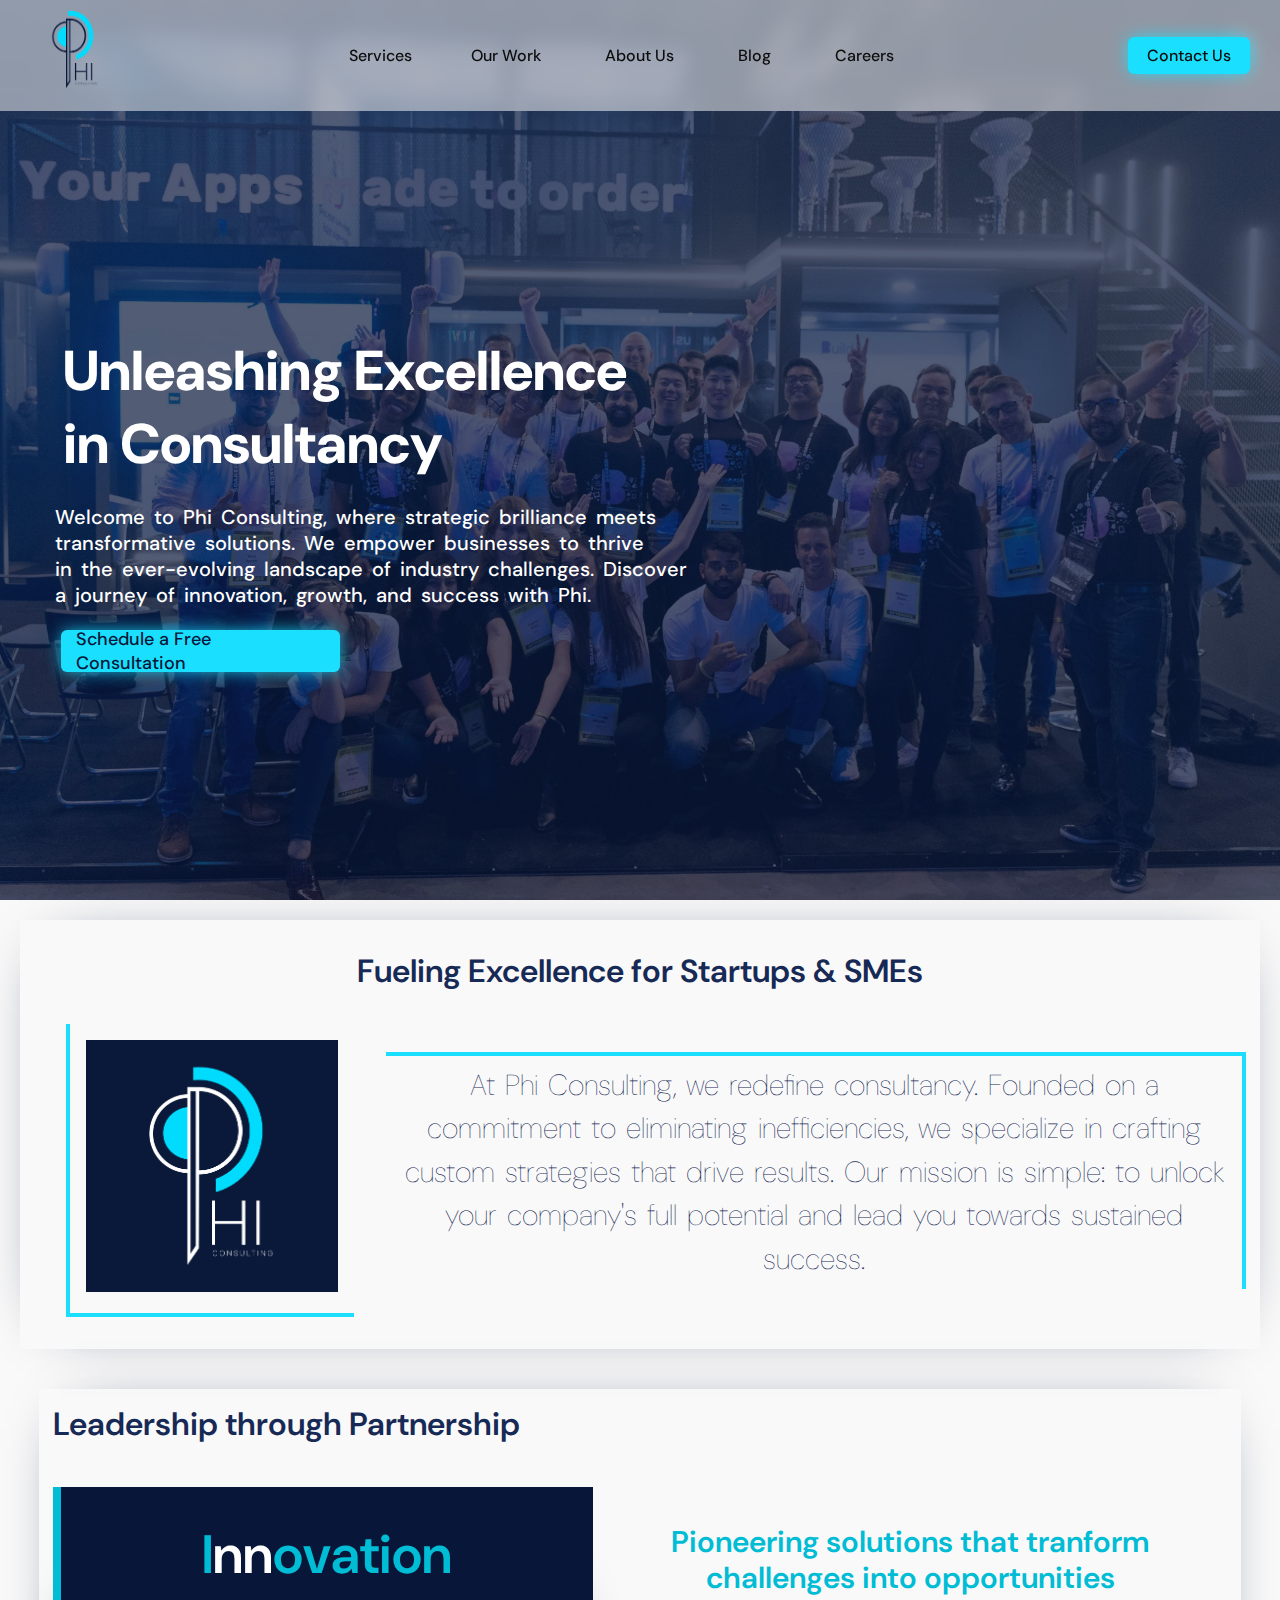
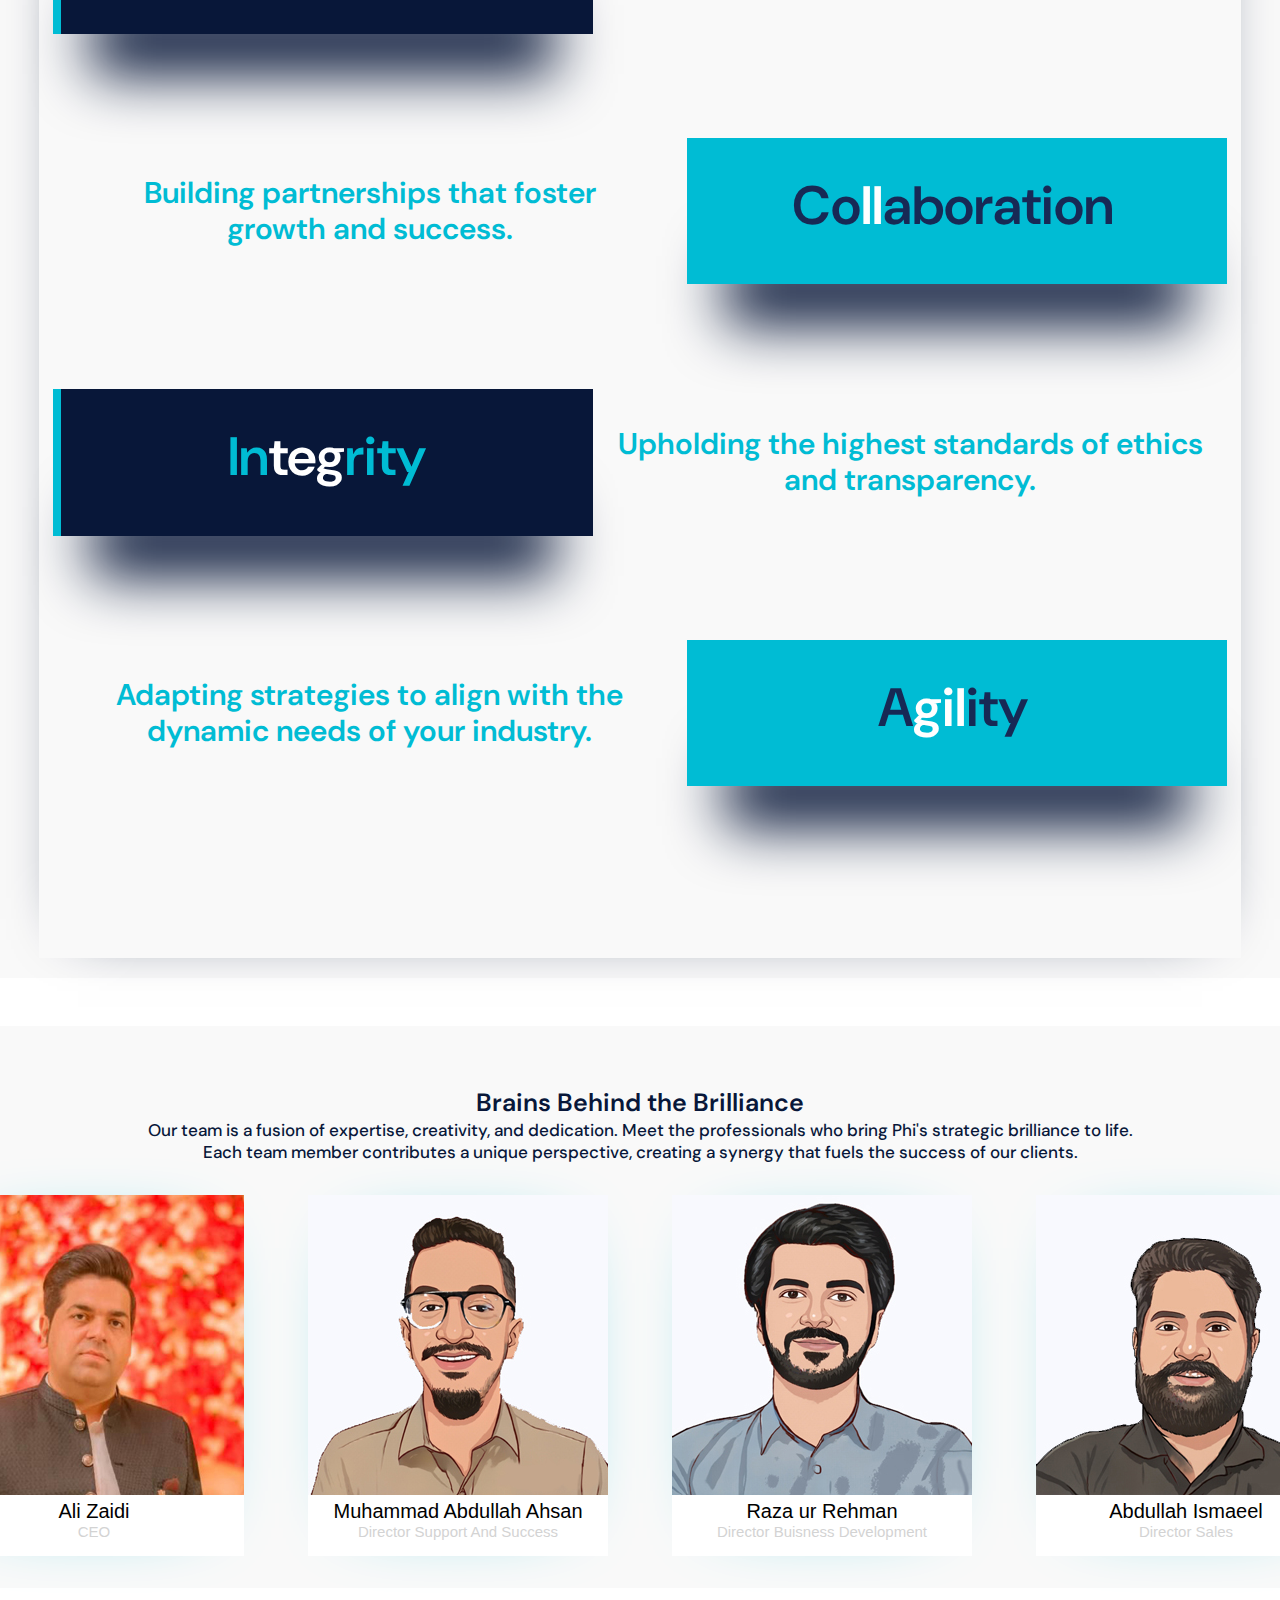
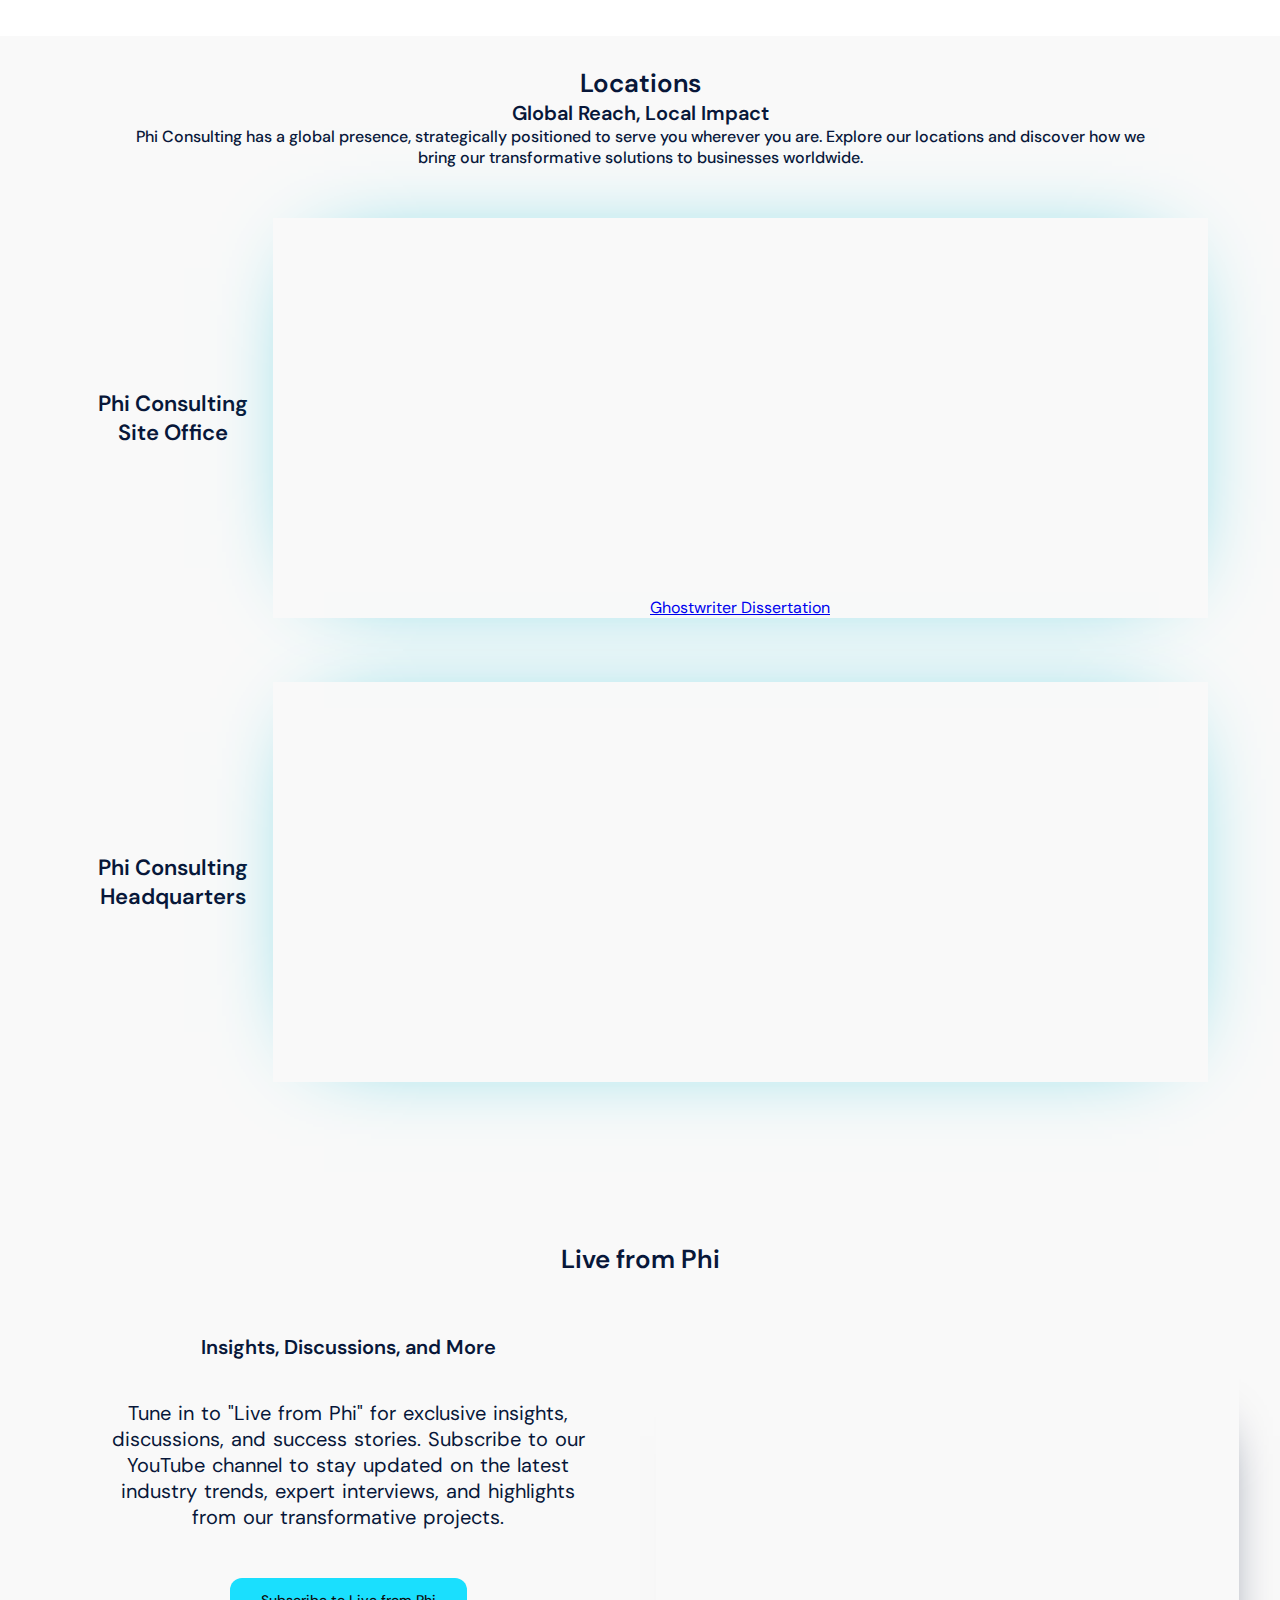
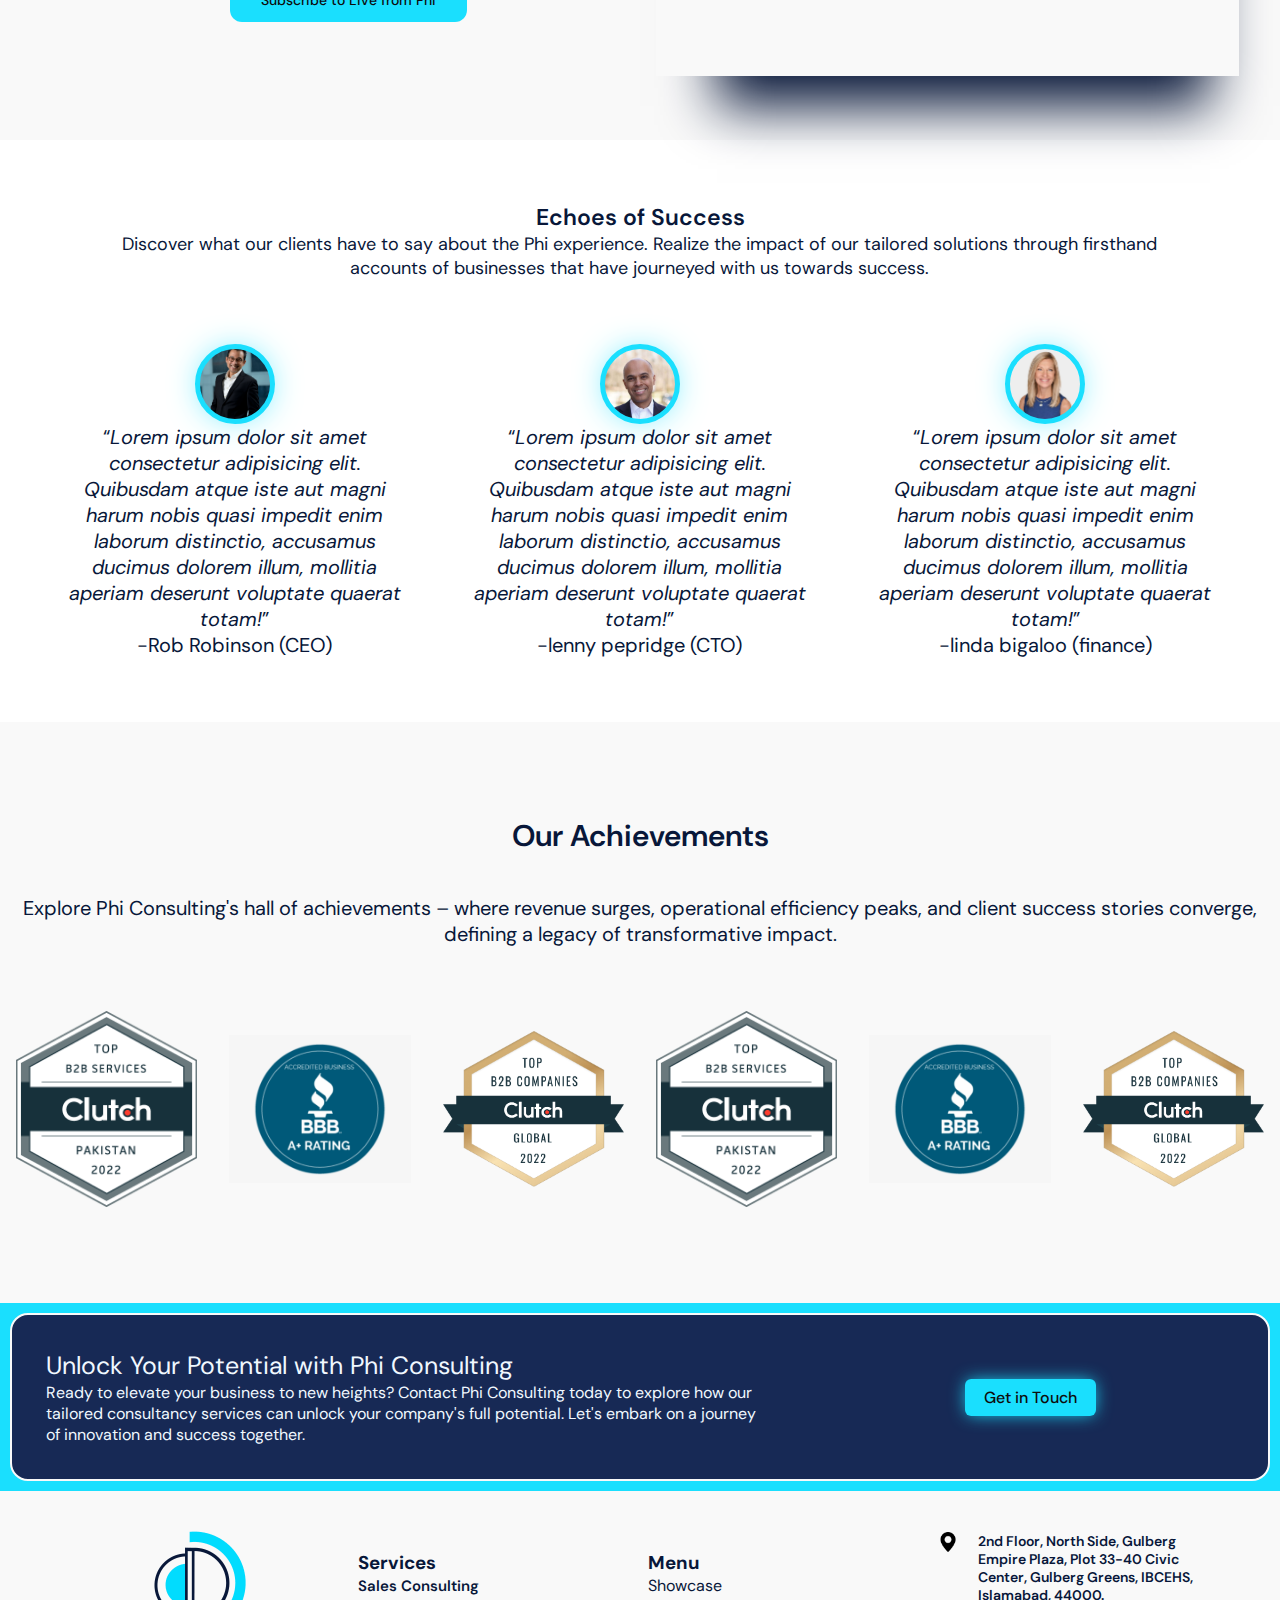
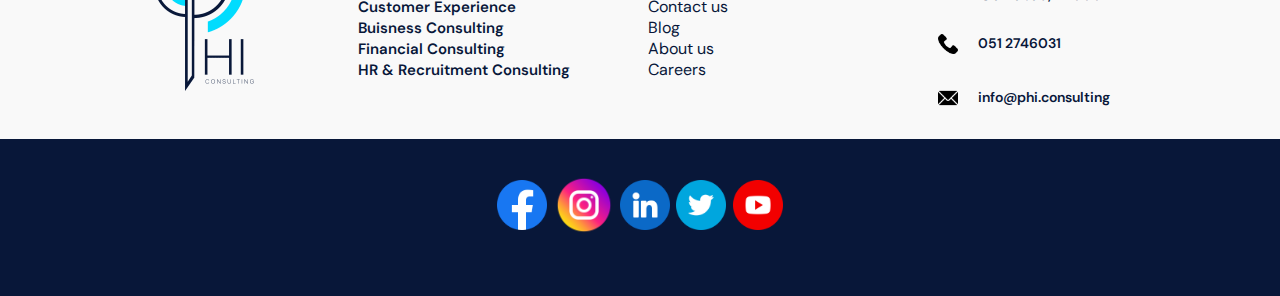
==== commit 7ffc36dd: "added changes" ====
--- a/main_pages/about_us.html
+++ b/main_pages/about_us.html
@@ -216,13 +216,15 @@
         <section class="hero-container-phi-about">
           <div class="hero-content-phi-about">
             <h2 class="hero-heading-phi-about">
-              Unleashing Excellence in Consultancy
+              Unleashing Excellence <br />
+              in Consultancy
             </h2>
             <p class="hero-desc-phi-about">
-              Welcome to Phi Consulting, where strategic brilliance meets
-              transformative solutions. We empower businesses to thrive in the
-              ever-evolving landscape of industry challenges. Discover a journey
-              of innovation, growth, and success with Phi.
+              Welcome to Phi Consulting, where strategic brilliance meets <br />
+              transformative solutions. We empower businesses to thrive <br />
+              in the ever-evolving landscape of industry challenges. Discover
+              <br />
+              a journey of innovation, growth, and success with Phi.
             </p>
             <div class="consult-button-phi-about">
               Schedule a Free Consultation
@@ -266,10 +268,10 @@
       <article class="core-phi">
         <section class="core-phi-container">
           <div class="core-phi-content">
-            <h2 class="core-phi-heading">Core Values</h2>
-            <h3 class="core-value-text">
+            <h2 class="core-phi-heading">Leadership through Partnership</h2>
+            <!-- <h3 class="core-value-text">
               Guided by Excellence, Driven by Values
-            </h3>
+            </h3> -->
           </div>
           <div class="core-value-tiles-container">
             <div class="left-filled-heading-container">
@@ -617,23 +619,21 @@
       <article class="cta-container">
         <section class="cta-sections-container">
           <div class="cta-content">
-            <div class="cta-heading">Ready to Scale Your Buisness</div>
+            <div class="cta-heading">
+              Unlock Your Potential with Phi Consulting
+            </div>
             <div class="cta-descrip">
-              Lorem, ipsum dolor sit amet consectetur adipisicing elit. Iste
-              repellendus et nobis dolorem repudiandae assumenda magnam
-              voluptatibus eum incidunt, aliquam ipsum rerum repellat. Sint amet
-              earum in a temporibus laborum. Dolores cumque ex nesciunt iusto
-              qui, recusandae quae. Eos corrupti excepturi mollitia amet
-              officiis optio, aliquam saepe pariatur iure. Corporis saepe,
-              blanditiis fugiat dignissimos suscipit beatae minima nostrum eaque
-              amet.
+              Ready to elevate your business to new heights? Contact Phi
+              Consulting today to explore how our tailored consultancy services
+              can unlock your company's full potential. Let's embark on a
+              journey of innovation and success together.
             </div>
           </div>
           <div class="cta-button-section">
             <div class="right-button-header">
               <span
                 ><a href="../main_pages/contacts.html" class="inner-header"
-                  >Contact Us</a
+                  >Get in Touch</a
                 ></span
               >
             </div>
--- a/assets/css/styles.css
+++ b/assets/css/styles.css
@@ -335,9 +335,7 @@
     box-shadow: 0px 0px 17px -2px var(--WHITE-TEXT);
 }
 
-.hero {
-    /* width: 200%; */
-}
+
 
 .hero-container {
     position: relative;
@@ -4238,6 +4236,10 @@
     padding-right:20px;
 }
 
+.button-readmore {
+    margin-top: 2rem;
+}
+
 @media screen and (min-width: 320px) {
     header {
         display: none;
@@ -4403,7 +4405,7 @@
     
         .cta-button-section { 
             height: 70px;
-            width:43%
+            width:74%
         }
 
         .cta-content {
@@ -6855,6 +6857,19 @@
     font-size: 13px;
     padding: 1rem;
  }
+
+ .consult-button-sales { 
+    margin-left: 64px;
+ }
+
+ .ach-heading-sales {
+    font-size: 18px;
+}
+
+.ach-desc-sales { 
+    font-size: 13px;
+    width: 95%;
+}
 
  /* =============================================hr consulting====================== */
 
@@ -9243,6 +9258,7 @@
 }
 }
 @media screen and (min-width: 1200px) {
+   
     .hero-heading{
         font-weight: 800;
         font-size: 56px;
@@ -9354,16 +9370,16 @@
 .hero-heading-services-page {
     text-align: left; 
     margin: 0;
-    width: 80%;
+    width: 94%;
     padding: 1rem;
     font-size: 56px;
 }
 
 .hero-content-services-page {
-    width: 620px;
+    width: 820px;
     margin: 90px; 
     text-align: left;
-    margin: 0px;
+    margin: 47px;
  }
 
  .hero-desc-services-page br{
@@ -9381,6 +9397,7 @@
 
  .consult-button-services-page { 
     margin-left:14px;
+    margin-top: 14px;
  }
 
  .strategic-heading {
@@ -9429,10 +9446,10 @@
 }
 
 .hero-content-sales {
-    width: 620px;
+    width: 820px;
     margin: 90px; 
     text-align: left;
-    margin: 0px;
+    margin: 47px;
  }
 
  .hero-desc-salesl br{
@@ -9451,6 +9468,7 @@
 
  .consult-button-sales { 
     margin-left:14px;
+    margin-top: 14px;
  }
 
  .insights-bundle {
@@ -9553,10 +9571,10 @@
 }
 
 .hero-content-bui-consul {
-    width: 620px;
+    width: 820px;
     margin: 90px; 
     text-align: left;
-    margin: 0px;
+    margin: 47px;
  }
 
  .hero-desc-bui-consul br{
@@ -9575,22 +9593,23 @@
 
  .consult-button-bui-consul { 
     margin-left:14px;
+    margin-top: 14px;
  }
 
  /* ===========================================hr consulting page============== */
  .hero-heading-hr-consul {
     text-align: left; 
     margin: 0;
-    width: 80%;
+    width: 100%;
     padding: 1rem;
     font-size: 56px;
 }
 
 .hero-content-hr-consul {
-    width: 620px;
+    width: 820px;
     margin: 90px; 
     text-align: left;
-    margin: 0px;
+    margin: 47px;
  }
 
  .hero-desc-hr-consul br{
@@ -9609,22 +9628,23 @@
 
  .consult-button-hr-consul { 
     margin-left:14px;
+    margin-top: 14px;
  }
 
  /* =================================financial consulting============== */
  .hero-heading-fin-consul {
     text-align: left; 
     margin: 0;
-    width: 80%;
+    width: 100%;
     padding: 1rem;
     font-size: 56px;
 }
 
 .hero-content-fin-consul {
-    width: 620px;
+    width: 820px;
     margin: 90px; 
     text-align: left;
-    margin: 0px;
+    margin: 47px;
  }
 
  .hero-desc-fin-consul br{
@@ -9643,6 +9663,7 @@
 
  .consult-button-fin-consul { 
     margin-left:14px;
+    margin-top: 14px;
  }
 
  /* =======================================exp consulting====================== */
@@ -9656,10 +9677,10 @@
 }
 
 .hero-content-exp {
-    width: 620px;
+    width: 820px;
     margin: 90px; 
     text-align: left;
-    margin: 0px;
+    margin: 47px;
  }
 
  .hero-desc-exp br{
@@ -9678,6 +9699,7 @@
 
  .consult-button-exp { 
     margin-left:14px;
+    margin-top: 14px;
  }
 
  /* =================================our work page============================= */
@@ -9690,10 +9712,10 @@
 }
 
 .hero-content-our-work {
-    width: 620px;
+    width: 820px;
     margin: 90px; 
     text-align: left;
-    margin: 0px;
+    margin: 47px;
  }
 
  .hero-desc-our-work br{
@@ -9712,6 +9734,7 @@
 
  .consult-button-our-work { 
     margin-left:14px;
+    margin-top: 14px;
  }
 
  .full-section-insights-our-work {
@@ -9759,14 +9782,14 @@
 }
 
 .hero-content-phi-about {
-    width: 620px;
+    width: 820px;
     margin: 90px; 
     text-align: left;
-    margin: 0px;
+    margin: 47px;
  }
 
  .hero-desc-phi-about br{
-display: none;
+display: block;
  }
 
  .hero-desc-phi-about { 
@@ -9781,6 +9804,7 @@
 
  .consult-button-phi-about { 
     margin-left:14px;
+    margin-top: 14px;
  }
 
  .pics-lane {
@@ -9981,10 +10005,10 @@
 }
 
 .hero-content-blog {
-    width: 620px;
+    width: 820px;
     margin: 90px; 
     text-align: left;
-    margin: 0px;
+    margin: 47px;
  }
 
  .hero-desc-blog br{
@@ -10003,6 +10027,7 @@
 
  .consult-button-blog { 
     margin-left:14px;
+    margin-top: 14px;
  }
 
  .bloged-box-container {
@@ -10024,10 +10049,10 @@
 }
 
 .hero-content-careers {
-    width: 620px;
+    width: 820px;
     margin: 90px; 
     text-align: left;
-    margin: 0px;
+    margin: 47px;
  }
 
  .hero-desc-careers br{
@@ -10046,6 +10071,7 @@
 
  .consult-button-careers { 
     margin-left:14px;
+    margin-top: 14px;
  }
 
  .culture-desc {
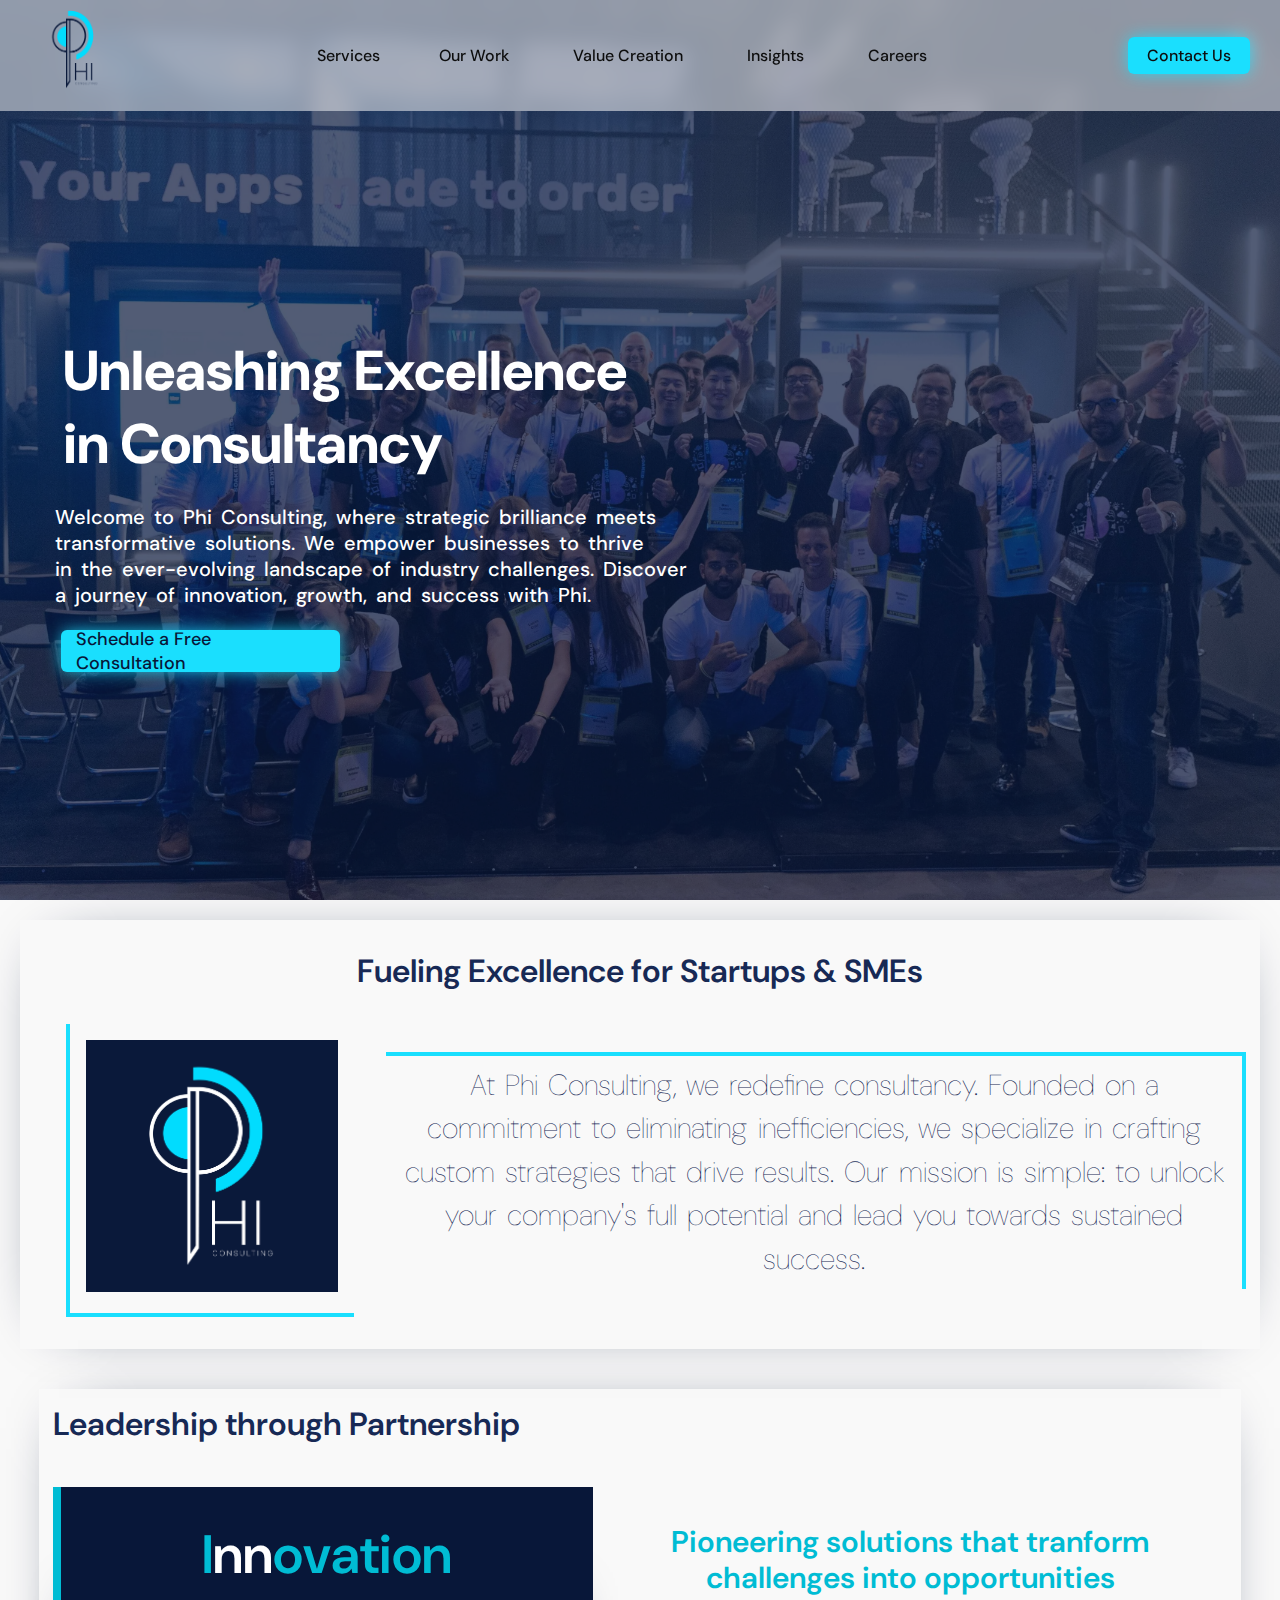
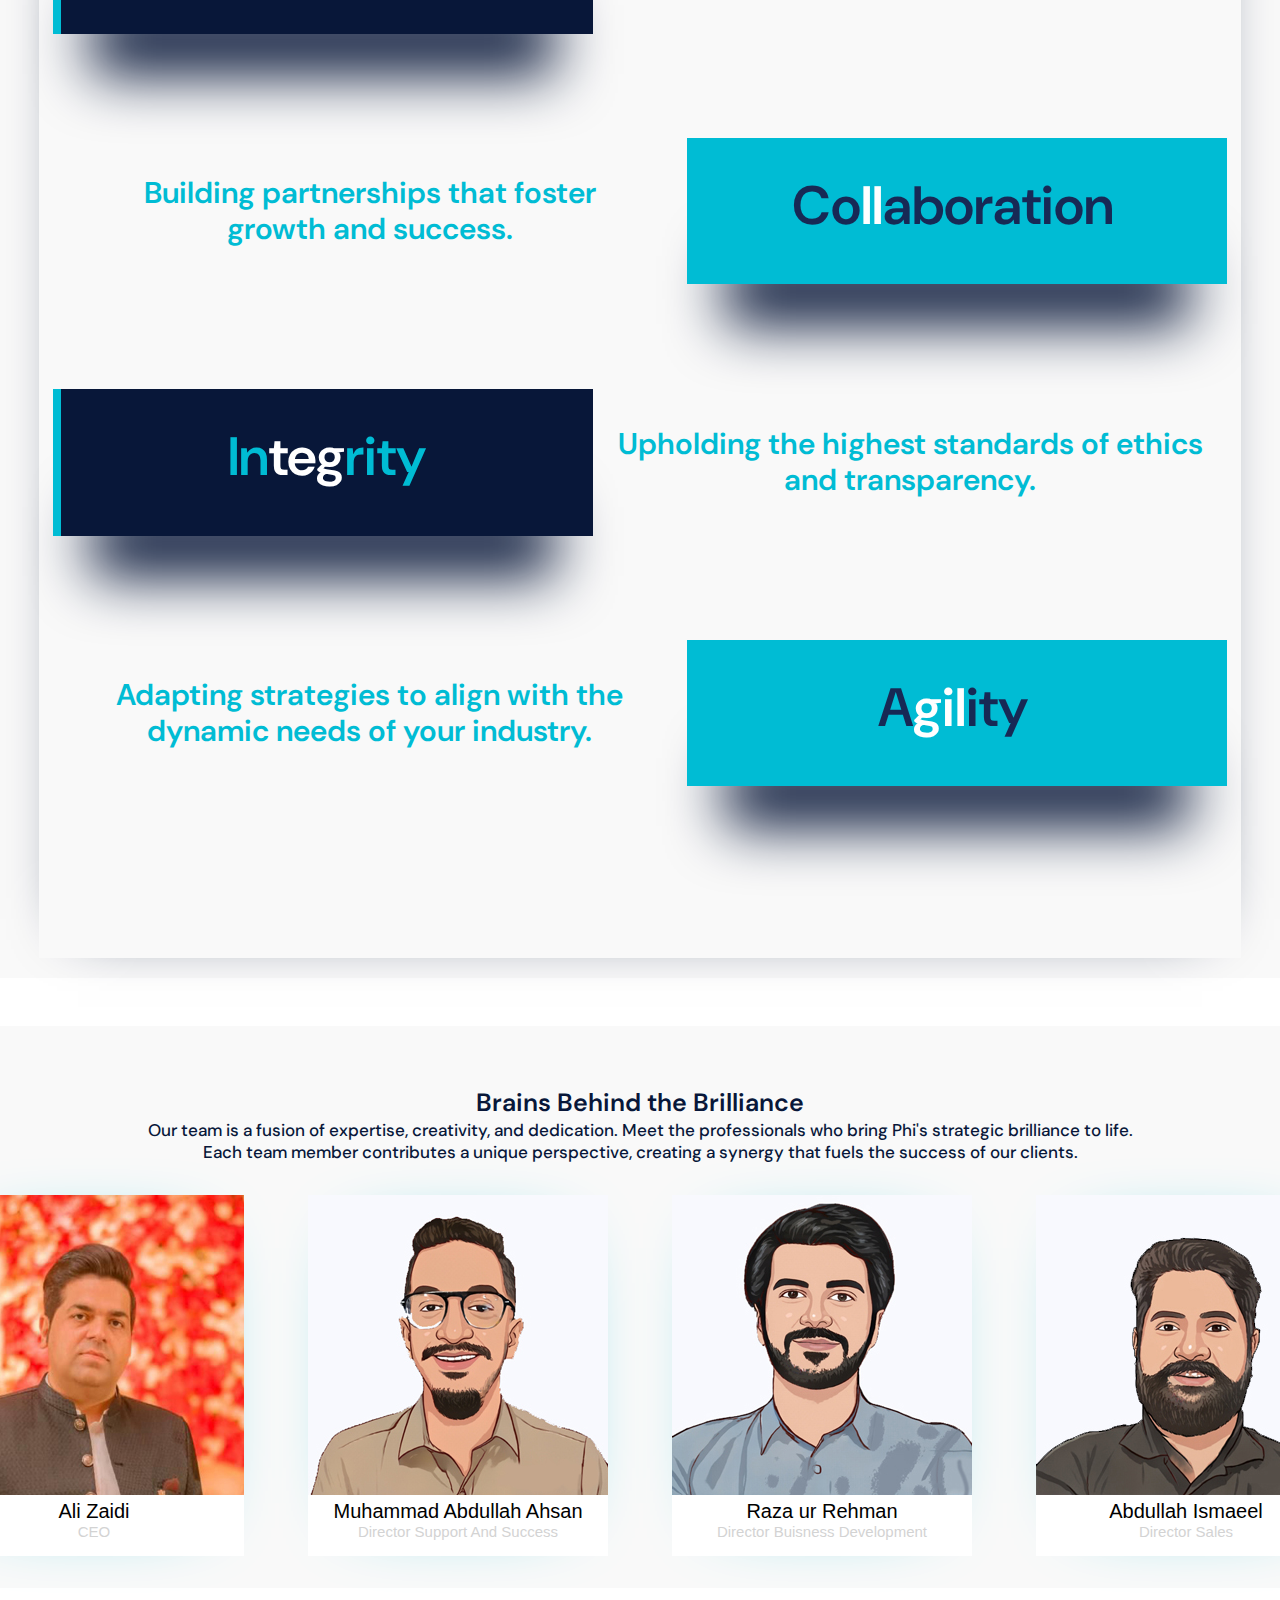
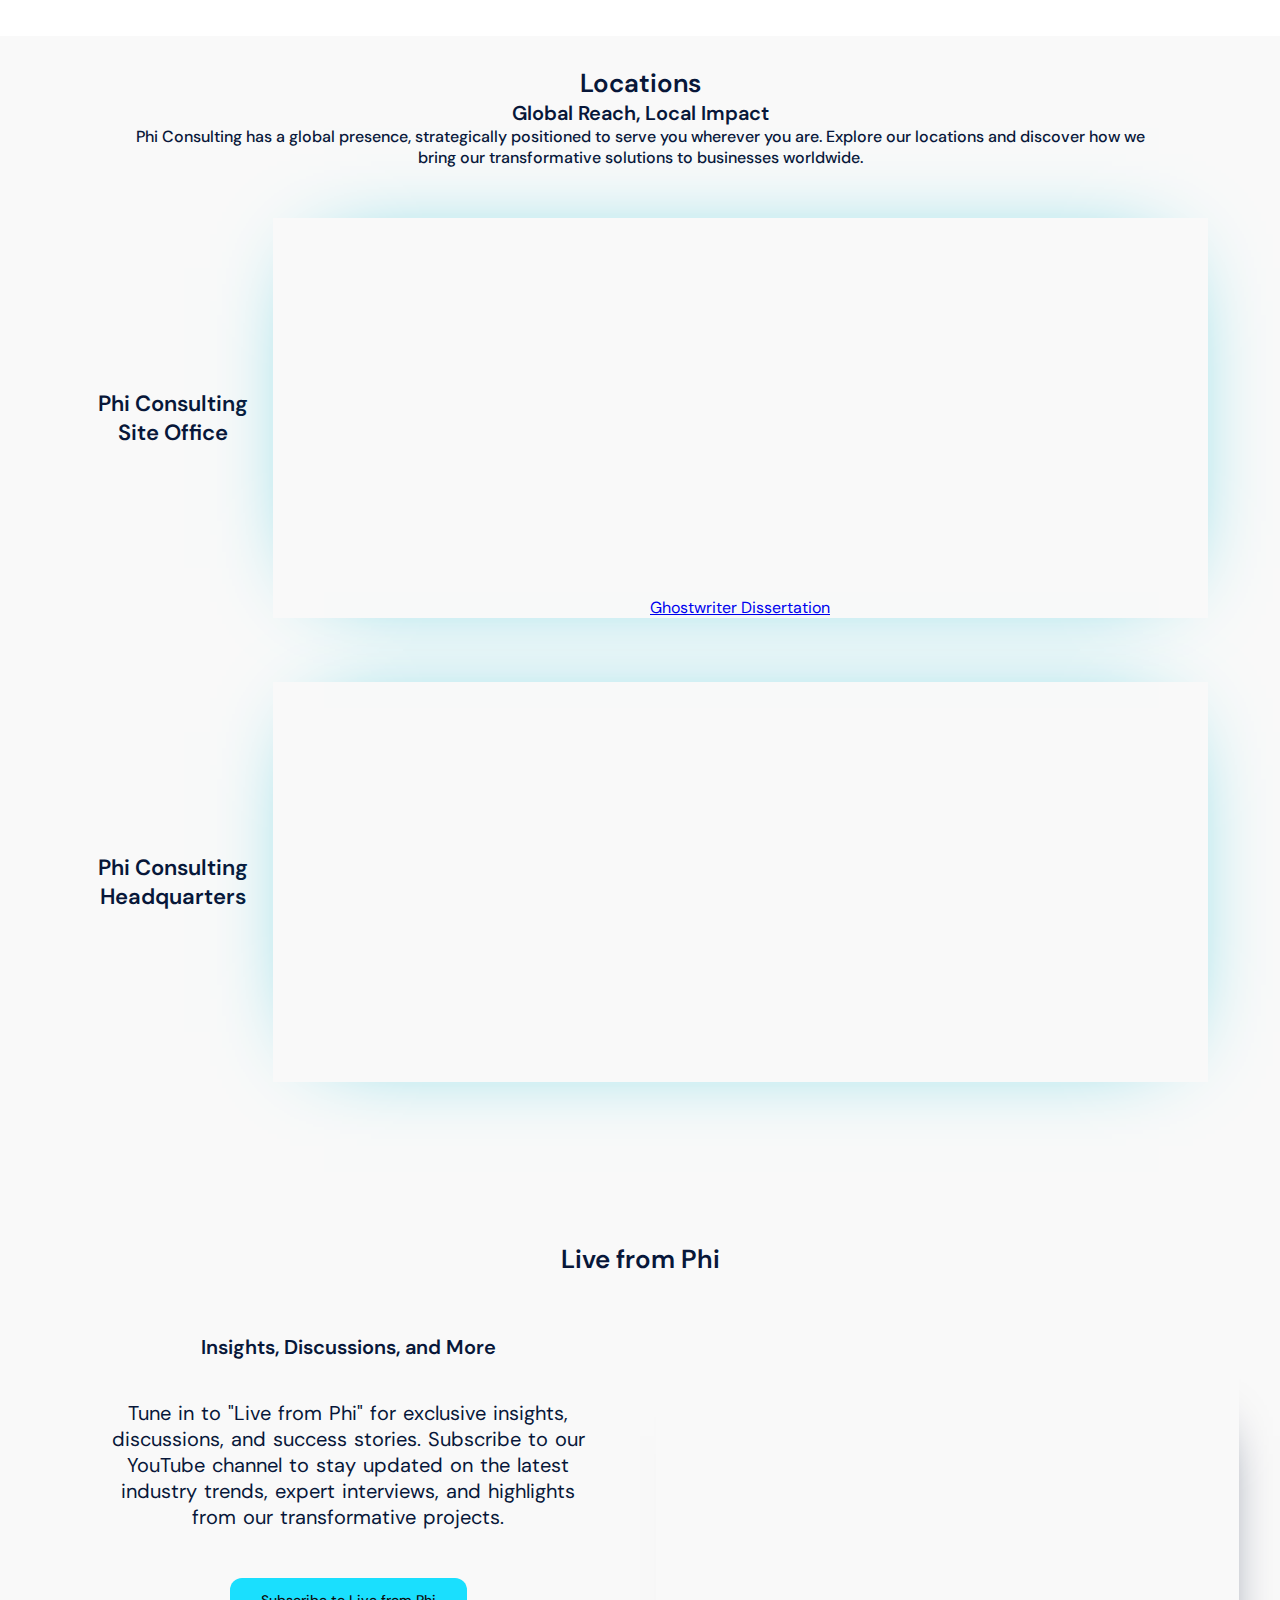
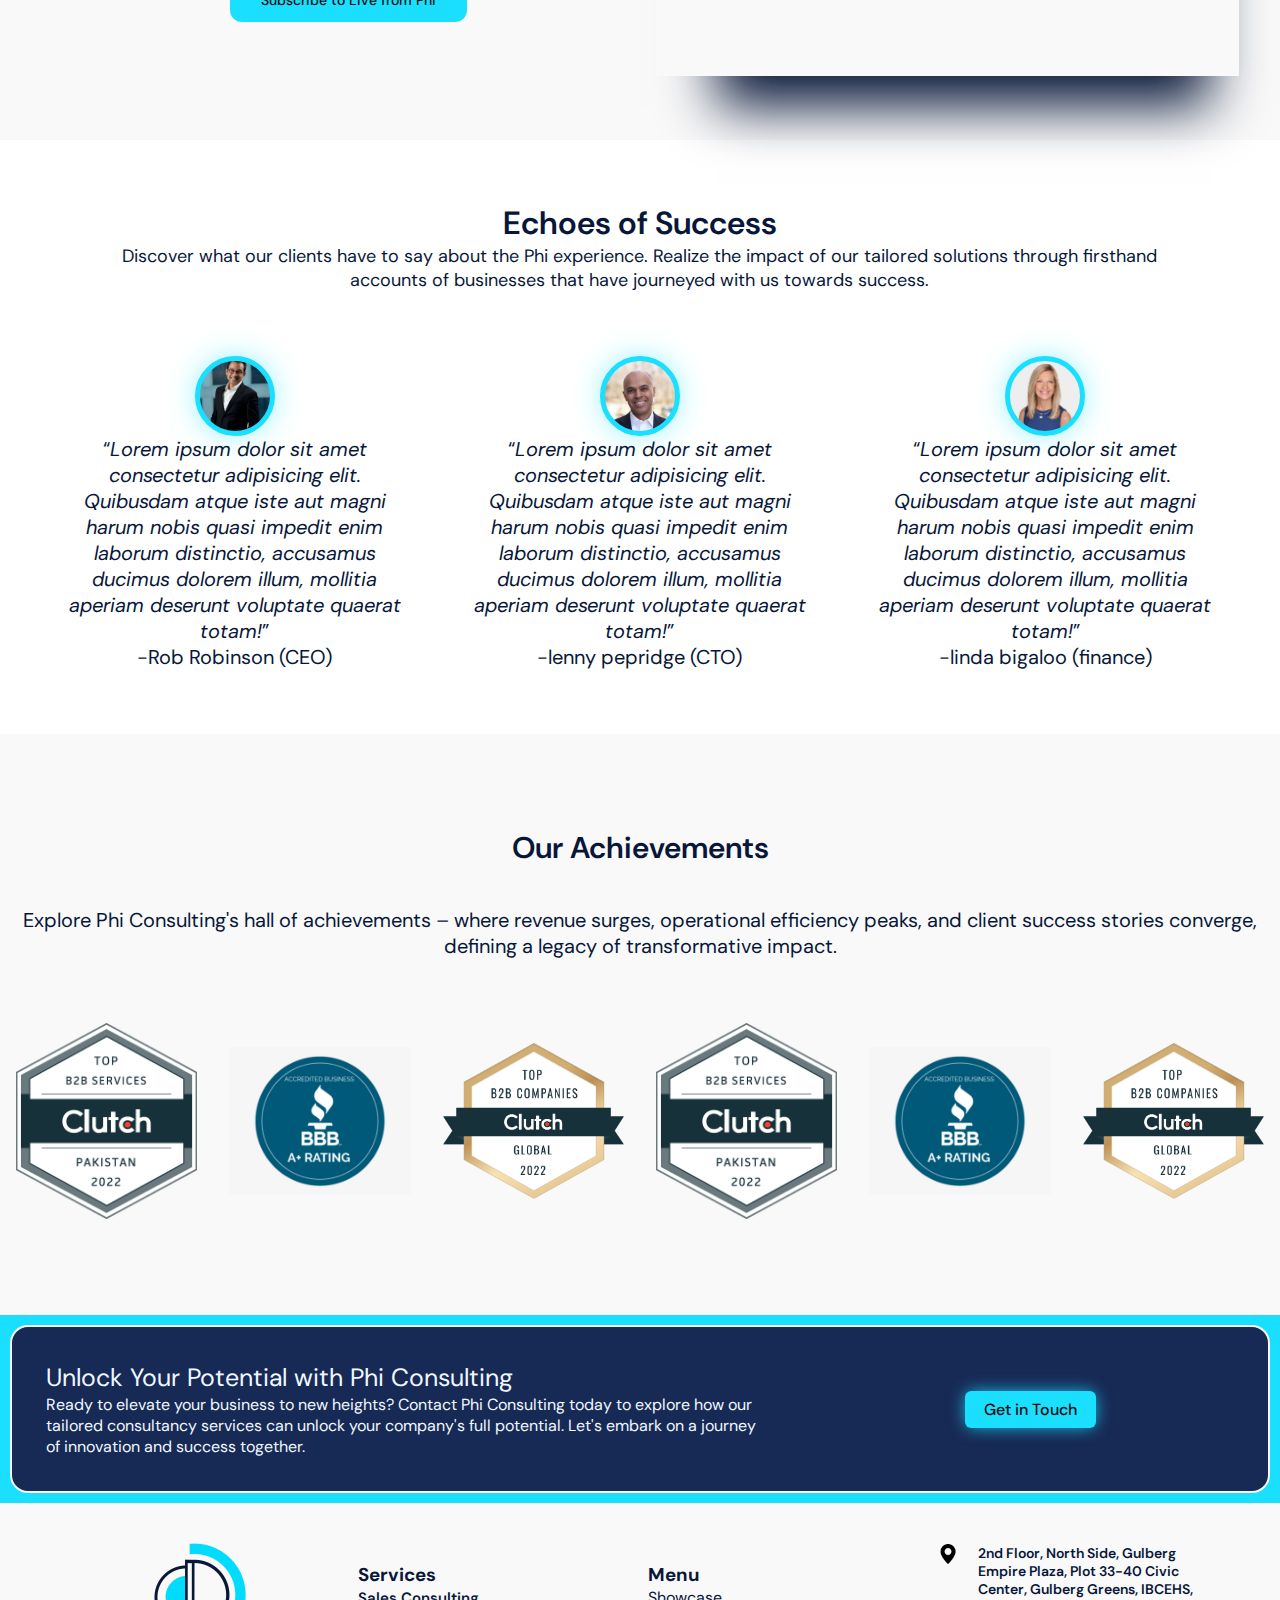
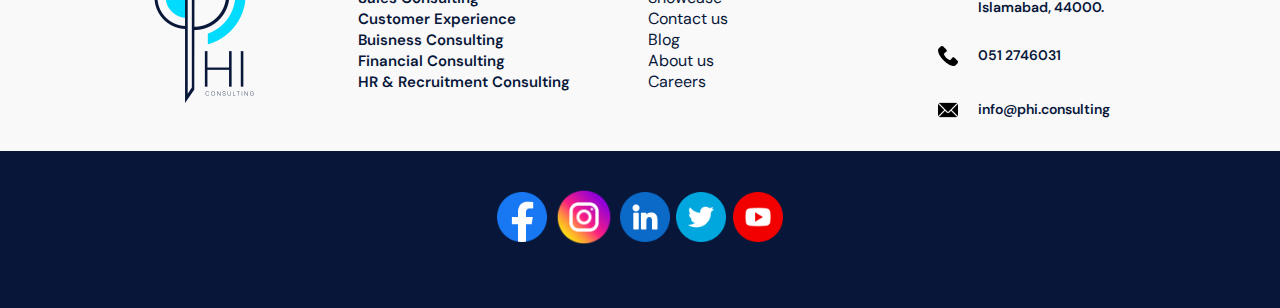
==== commit 257f8232: "added header changes" ====
--- a/main_pages/about_us.html
+++ b/main_pages/about_us.html
@@ -68,11 +68,13 @@
         >
         <span
           ><a href="../main_pages/about_us.html" class="inner-header"
-            >About Us</a
+            >Value Creation</a
           ></span
         >
         <span
-          ><a href="../main_pages/blog.html" class="inner-header">Blog</a></span
+          ><a href="../main_pages/blog.html" class="inner-header"
+            >Insights</a
+          ></span
         >
         <span
           ><a href="../main_pages/careers.html" class="inner-header"
--- a/assets/css/styles.css
+++ b/assets/css/styles.css
@@ -53,10 +53,6 @@
     background-color: var(--LIGHT-PHI-BLUE); /* Change the color to your desired color */
     border-radius: 6px;
 }
-
-
-
-
 
 body,html {
     margin: 0;
@@ -989,6 +985,17 @@
 
 .image-container {
     background-color: var(--WHITE-TEXT);
+    margin: 2rem;
+    border-radius: 15px;
+    display: flex;
+    flex-direction: row;
+    flex-wrap: wrap;
+    justify-content: center;
+    align-items: center;
+}
+
+.image-container-bottom {
+    background-color: var(--WHITE-TEXT);
     margin: 1rem;
     border-radius: 15px;
     display: flex;
@@ -1197,6 +1204,19 @@
     box-shadow: 0px 0px 36px -11px var(--LIGHT-PHI-BLUE);
 }
 
+.services-tab-invisible {
+    background-color: var(--WHITE-TEXT);
+    margin: 11px;
+    padding-left: 0;
+    padding-right: 5px;
+    width: 100%;
+    height: 10px;
+    /* display: flex;
+    flex-direction: row; */
+    /* border-radius: 15px; */
+    /* box-shadow: 0px 0px 36px -11px var(--LIGHT-PHI-BLUE); */
+}
+
 .services-tab:hover {
     box-shadow: 0px 0px 36px -11px var(--DARK-PHI-BLUE);
     transition:  box-shadow 0.3s;
@@ -1248,6 +1268,14 @@
     align-items: center;
     text-align: center;
     margin: 2rem;
+}
+
+.explore-more-services {
+    text-decoration: none;
+}
+
+.explore-more-services:visited {
+    color: var(--WHITE-TEXT);
 }
 
 .work-section {
@@ -1594,6 +1622,8 @@
     font-weight: var(--FONT-THICK);
     color: var(--DARK-PHI-BLUE);
 }
+
+
 
 .testi-quote {
     text-align: center;
@@ -2046,6 +2076,141 @@
     justify-content: center;
     align-items: center;
 }
+
+
+
+.process-new-section {
+    display: flex;
+    flex-direction: row;
+    justify-content: center;
+    align-items: center;
+    width: 100%;
+}
+
+.left-process-section {
+    width: 50%;
+    /* background-color: aquamarine; */
+    display: flex;
+    flex-direction: column;
+    justify-content: right;
+    align-items: end;
+    border-right: 10px solid #081739;
+
+}
+
+.right-process-section {
+    width: 50%;
+    /* background-color: yellowgreen; */
+    display: flex;
+    flex-direction: column;
+    justify-content: left;
+    align-items: start;
+    padding: 0px;
+}
+
+.tooltip-right {
+    /* Modify size here: */
+    /* --size: 218px; */
+    --padding: 20px;
+  
+    position: relative;
+    width: 65%;
+    height: 130px;
+    background: #1adffe;
+    border: 3px solid #172955;
+    padding: var(--padding);
+    margin-top: 0;
+    margin-bottom: 5rem;
+    margin-left: 4rem;
+    margin-right: 0.6rem;
+    border-top-left-radius: 15px;
+    border-bottom-left-radius: 15px;
+    display: flex;
+    flex-direction: row;
+    justify-content: center;
+    align-items: center;
+    text-align: right;
+    color:#172955;
+    font-size: 18px;
+    font-weight: 600;
+    border-radius: 15px;
+  }
+  
+  .tooltip-right:after {
+    content: '';
+    position: absolute;
+    top: 50%;
+    left: 100%;
+    transform: translate(-50%, -50%) rotate(45deg);
+    background: #1adffe;
+    height: 16px;
+    width: 16px;
+    border-right: 3px solid #172955;
+    border-top: 3px solid #172955;
+  }
+
+
+  .tooltip-left {
+    /* Modify size here: */
+    /* --size: 218px; */
+    --padding: 20px;
+  
+    position: relative;
+    width: 65%;
+    height: 130px;
+    background: #1adffe;
+    border: 3px solid #172955;
+    padding: var(--padding);
+    margin-top: 5rem;
+    margin-bottom: 0;
+    margin-left: 0.6rem;
+    margin-right: 4rem;
+    /* border-top-right-radius: 15px;
+    border-bottom-right-radius: 15px; */
+    border-radius: 15px;
+    display: flex;
+    flex-direction:row-reverse;
+    justify-content: center;
+    align-items: center;
+    text-align: left;
+    color:#172955;
+    font-size: 18px;
+    font-weight: 600;
+  }
+  
+  .tooltip-left:after {
+    content: '';
+    position: absolute;
+    top: 50%;
+    left: 0%;
+    transform: translate(-50%, -50%) rotate(45deg);
+    background: #1adffe;
+    height: 16px;
+    width: 16px;
+    border-left: 3px solid #172955;
+    border-bottom: 3px solid #172955;
+  }
+
+  .new-process-icon {
+    margin: 0.5rem;
+    width: 16%;
+    height: auto;
+  }
+
+  .process-new-heading {
+    font-size: 22px;
+    font-weight: 600;
+  }
+
+  .process-new-description {
+    font-size: 16px;
+    text-align: right;
+  }
+
+  .process-new-description-right-side {
+    font-size: 16px;
+    text-align: left;
+  }
 
 
 .path {
@@ -4302,6 +4467,18 @@
             height: auto;
         }
 
+        .new-values {
+            display: flex;
+            flex-direction: column;
+            justify-content: center;
+            align-items: center;
+        }
+
+        .graph-biz {
+            width: 100%;
+            height: auto;
+        }
+
         .value-heading {
             font-size: 18px;
         }
@@ -4329,6 +4506,10 @@
         .value-bubble:hover {
             transform: none;
         }
+
+        .services-container {
+            padding-top: 2rem;
+        }
         
 
         .services-heading {
@@ -4353,6 +4534,7 @@
 
         .work-heading {
             font-size: 18px;
+            margin-top: 1rem;
         }
 
         .work-desc {
@@ -4365,8 +4547,14 @@
         }
 
         .section-left {
-            padding: 1.5rem;
-            width: 80%;
+            padding-left: 0;
+            padding-right: 0;
+            padding-top: 0;
+            padding-bottom: 7rem;
+    width: 100%;
+    justify-content: center;
+    align-items: center;
+    text-align: center;
         }
 
         .section-right {
@@ -4374,7 +4562,7 @@
         }
 
         .study-desc {
-            width: 134%;
+            width: 96%;
         } 
 
         .case-button-more { 
@@ -4413,6 +4601,10 @@
             text-align: center;
         }
 
+        .services-tab-invisible {
+            width: 96%;
+        }
+
         
 .call-desc {
     text-align: center;
@@ -4514,6 +4706,11 @@
 
 .links-conatiner { 
     width: 200px;
+}
+
+.button-readmore {
+    margin-top: 2rem;
+    margin-bottom: 2rem;
 }
 
 /* =================================Services Page===================== */
@@ -5888,7 +6085,7 @@
 }
 .hero-content {
 text-align : center;
-margin : 47px;
+margin : 25px;
 }
 .line-top {
 font-size : 17px;
@@ -6957,6 +7154,7 @@
 }
 .hero-container {
 text-align : center;
+justify-content: center;
 }
 .line-top {
 font-size : 16px;
@@ -6987,9 +7185,9 @@
 height : auto;
 }
 .value-bubble {
-margin : 0;
-width : 286px;
-height : 361px;
+    margin: 0;
+    width: 577px;
+    height: 245px;
 }
 .services-desc {
 width : 90%;
@@ -7939,20 +8137,26 @@
         text-align: left;
     }
 
+    .hero-container {
+        text-align: left;
+        justify-content: left;
+    }
+
     .hero-content {
-       text-align: left; 
-     }
+        padding-top: 4rem;
+        text-align: left;
+    }
    
      .hero-heading {
     text-align: left; 
-    margin-top: 2rem;
-    margin-bottom: 2rem;
+    margin-top: 0rem;
+    margin-bottom: 0rem;
     
     } 
 
     .hero-desc { 
         text-align: left;
-        margin-top: 2rem;
+        margin-top: 1rem;
     margin-bottom: 2rem;
     }
 
@@ -9261,7 +9465,7 @@
    
     .hero-heading{
         font-weight: 800;
-        font-size: 56px;
+        font-size: 40px;
         margin-bottom: 0;
         color: var(--WHITE-TEXT);
         margin-top: 22px;
@@ -9269,7 +9473,7 @@
 
     .hero-desc {
         font-weight: var(--FONT-THICKY);
-        font-size: 20px;
+        font-size: 16px;
         margin-top: 10px;
         margin-bottom: 60px; 
         color: var(--WHITE-TEXT);
@@ -9280,6 +9484,11 @@
        height: 100vh;
      }
 
+     .hero-content {
+        padding-top:9rem;
+        text-align: left;
+    }
+
     .image-container {
         width: 115%;
        height: auto;
@@ -9295,10 +9504,10 @@
      height : auto;
     }
 
-   .value-bubble {
-    margin : 10px;
-    width: 500px;
-    height: 247px;
+    .value-bubble {
+        margin: 0px;
+        width: 592px;
+        height: 247px;
     }
 
     .call-container { 
@@ -9324,6 +9533,108 @@
     }
 
     .mobile-header {
+        display: none;
+    }
+
+    .services-tab-container-one {
+        display: flex;
+        flex-direction: row;
+        flex-wrap: wrap;
+        justify-content: center;
+    }
+
+   
+    .services-tab {
+        width: 16%;
+        height: 218px;
+        display: flex;
+        flex-direction: column;
+        justify-content: center;
+        align-items: center;
+        /* border-radius: 59px; */
+        margin: 1rem;
+    }
+
+    .tab-info-container {
+        justify-content: center;
+        align-items: center;
+        padding: 1rem;
+        text-align: center;
+    }
+
+    .tab-icon {
+        padding: 5px;
+        margin: 1rem;
+        width: 92px;
+        background-color: var(--WHITE-TEXT);
+    }
+
+    .tab-image {
+        margin-top: 0px;
+        width: 85px;
+        height: auto;
+    }
+
+    .new-values {
+        display: flex;
+        flex-direction: row;
+        justify-content: center;
+        align-items: center;
+        width: 100%;
+        margin-top: 3rem;
+        margin-bottom: 0;
+    }
+
+    .new-value-left-section {
+        width: 50%;
+        /* background-color: #00BCD4; */
+        color: #081739;
+    }
+
+    .value-heading {
+        font-size: 32px;
+    }
+
+    .new-value-right-section {
+        width: 50%;
+        /* background-color: lightblue; */
+        color: white;
+        display: flex;
+        flex-direction: column;
+        justify-content: center;
+        align-items: center;
+    }
+
+    .graph-biz {
+        width: 50%;
+        height: auto;
+    }
+
+    .services-heading {
+        font-size: 32px;
+    }
+
+    .work-heading { 
+        margin-top: 6rem;
+        font-size: 32px;
+    }
+
+    .testi-heading {
+        font-size: 32px;
+    }
+
+    .blog-title {
+        font-size: 32px;
+    }
+
+    .button-readmore {
+        margin-top: 2rem;
+        margin-bottom: 2rem;
+    }
+
+    
+
+    .path {
         display: none;
     }
 
@@ -9402,20 +9713,41 @@
 
  .strategic-heading {
     font-family: var(--FF-PHI);
-    font-size: 20px;
+    font-size: 32px;
     font-weight: var(--FONT-THICKER);
     margin-top: 30px;
     color: var(--DARK-PHI-BLUE);
     margin-top: 4rem;  
     text-align: center;
+    margin-bottom: 20px;
 }
 
 .card-service-show { 
     width: 100%;
 }
 
-.path-heading { 
+/* .path-heading { 
     font-size: 20px;
+} */
+
+.process-new-container {
+    display: flex;
+    flex-direction: column;
+    justify-content: center;
+    align-items: center;
+    text-align: center;
+}
+
+.path-heading {
+    font-size: 32px;
+    margin-top: 0px;
+    margin-bottom: 20px;
+}
+
+.work-desc {
+    width: 70%;
+    margin-top: 1rem;
+    margin-bottom: 4rem;
 }
 
 .work-card:hover {
@@ -10160,10 +10492,10 @@
 }
 
 .hero-content-phi-contact {
-    width: 620px;
+    width: 820px;
     margin: 90px; 
     text-align: left;
-    margin: 0px;
+    margin: 47px;
  }
 
  .hero-desc-phi-contact br{
@@ -10182,6 +10514,12 @@
 
  .consult-button-phi-contact { 
     margin-left:14px;
+    margin-top: 14px;
+ }
+
+ .contact-heading { 
+    padding-top: 3rem;
+    padding-bottom: 0;
  }
 
 }
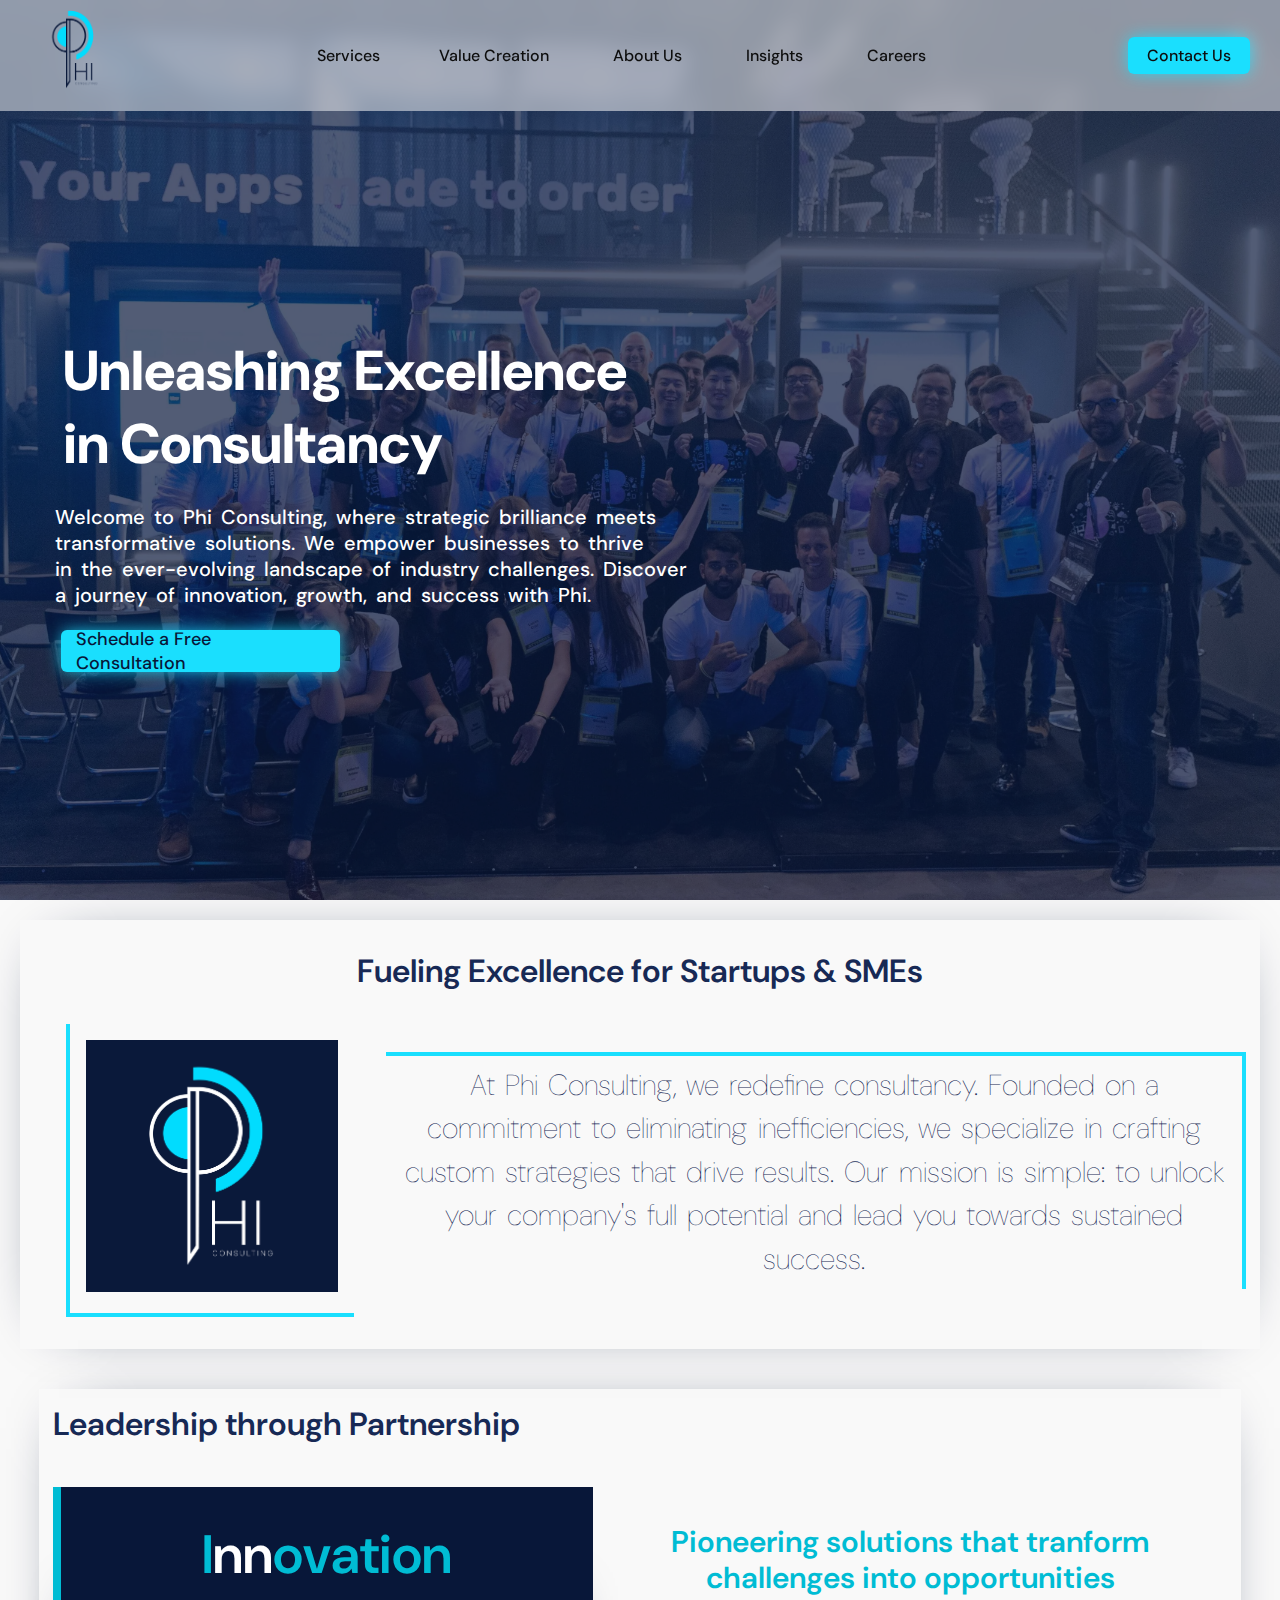
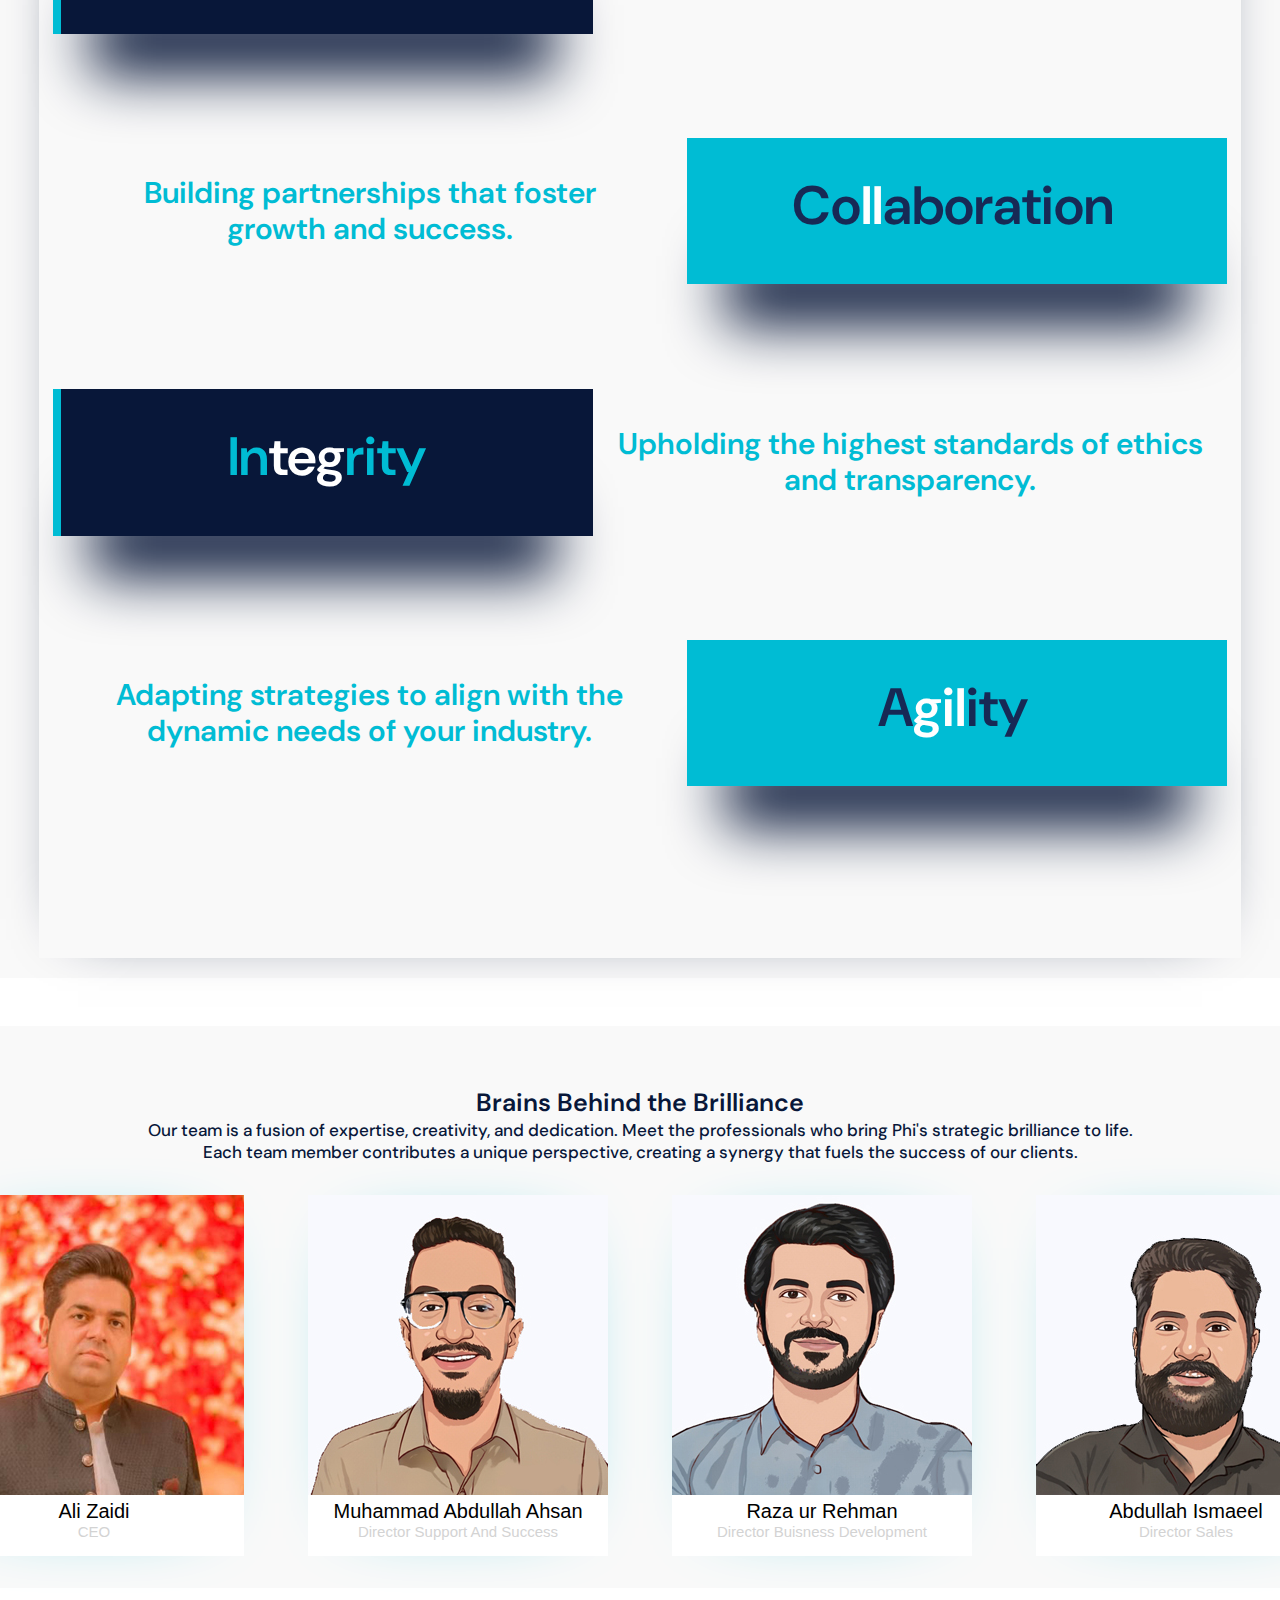
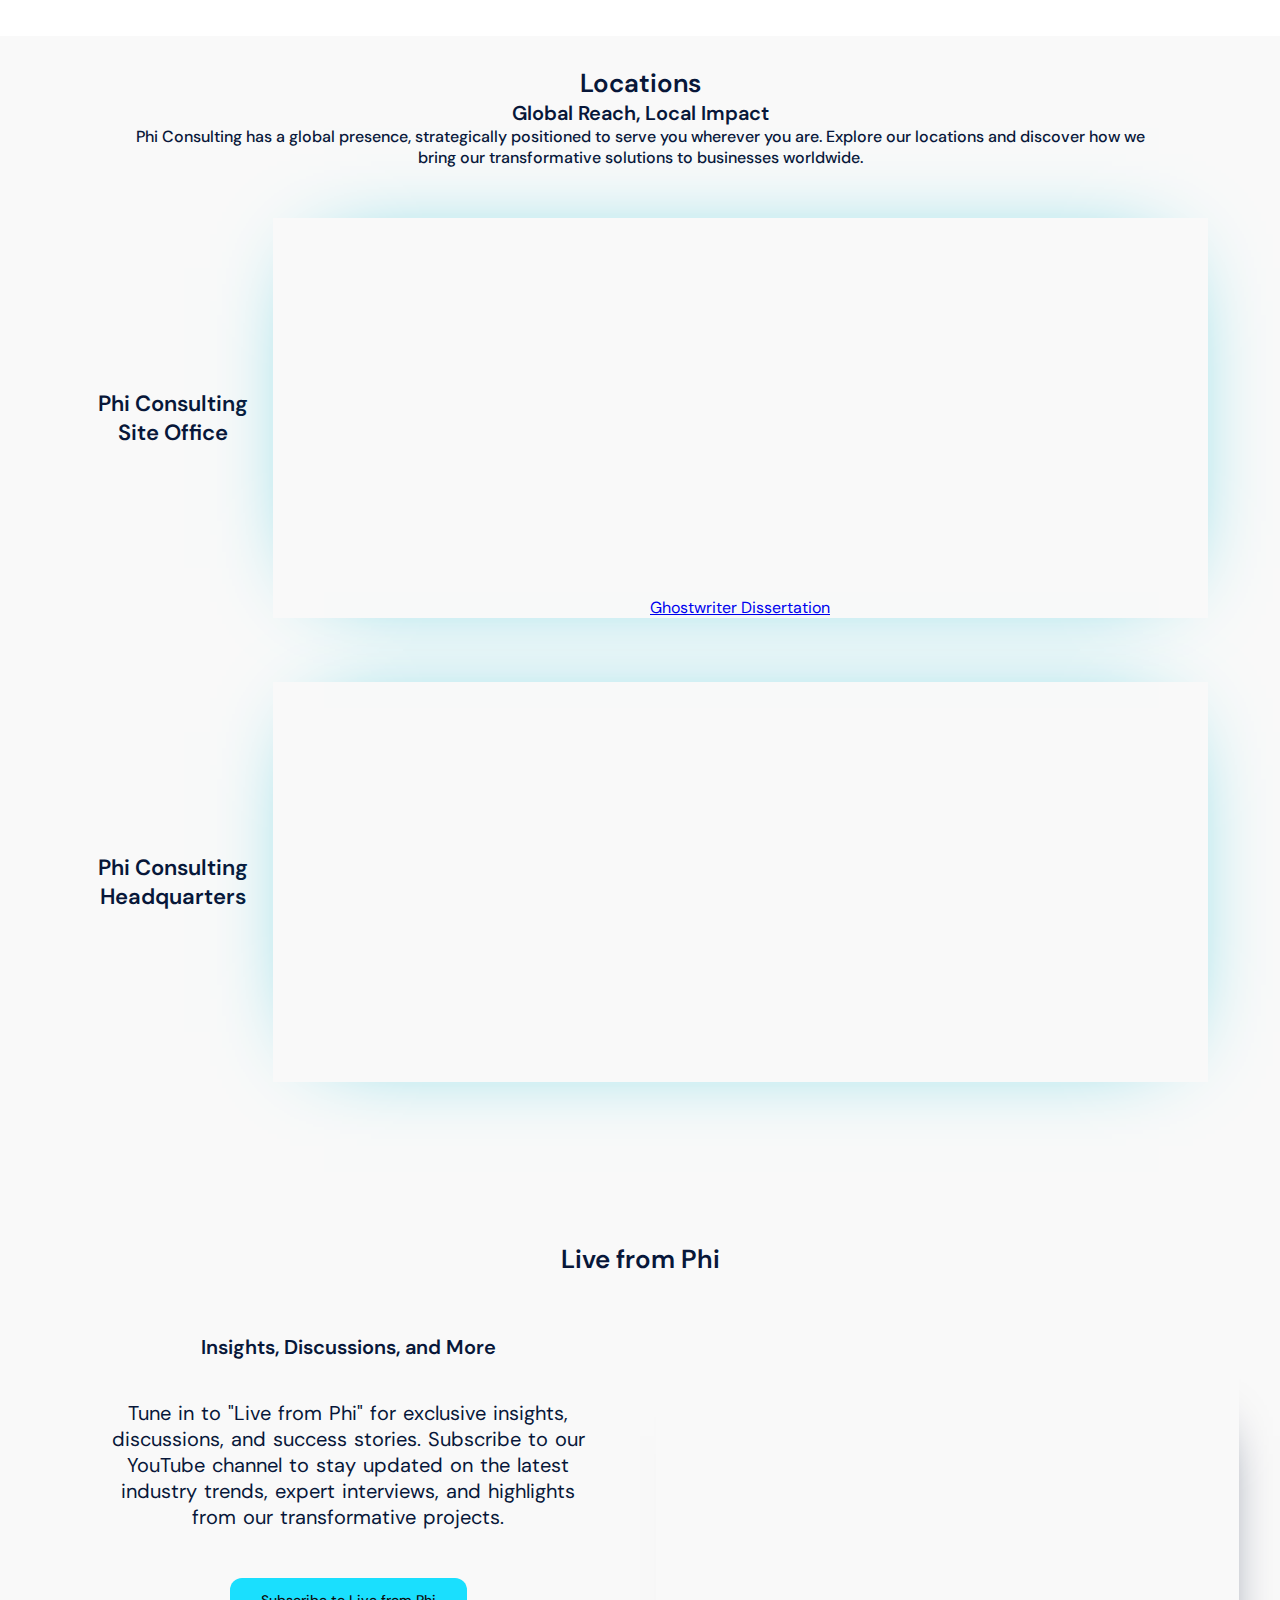
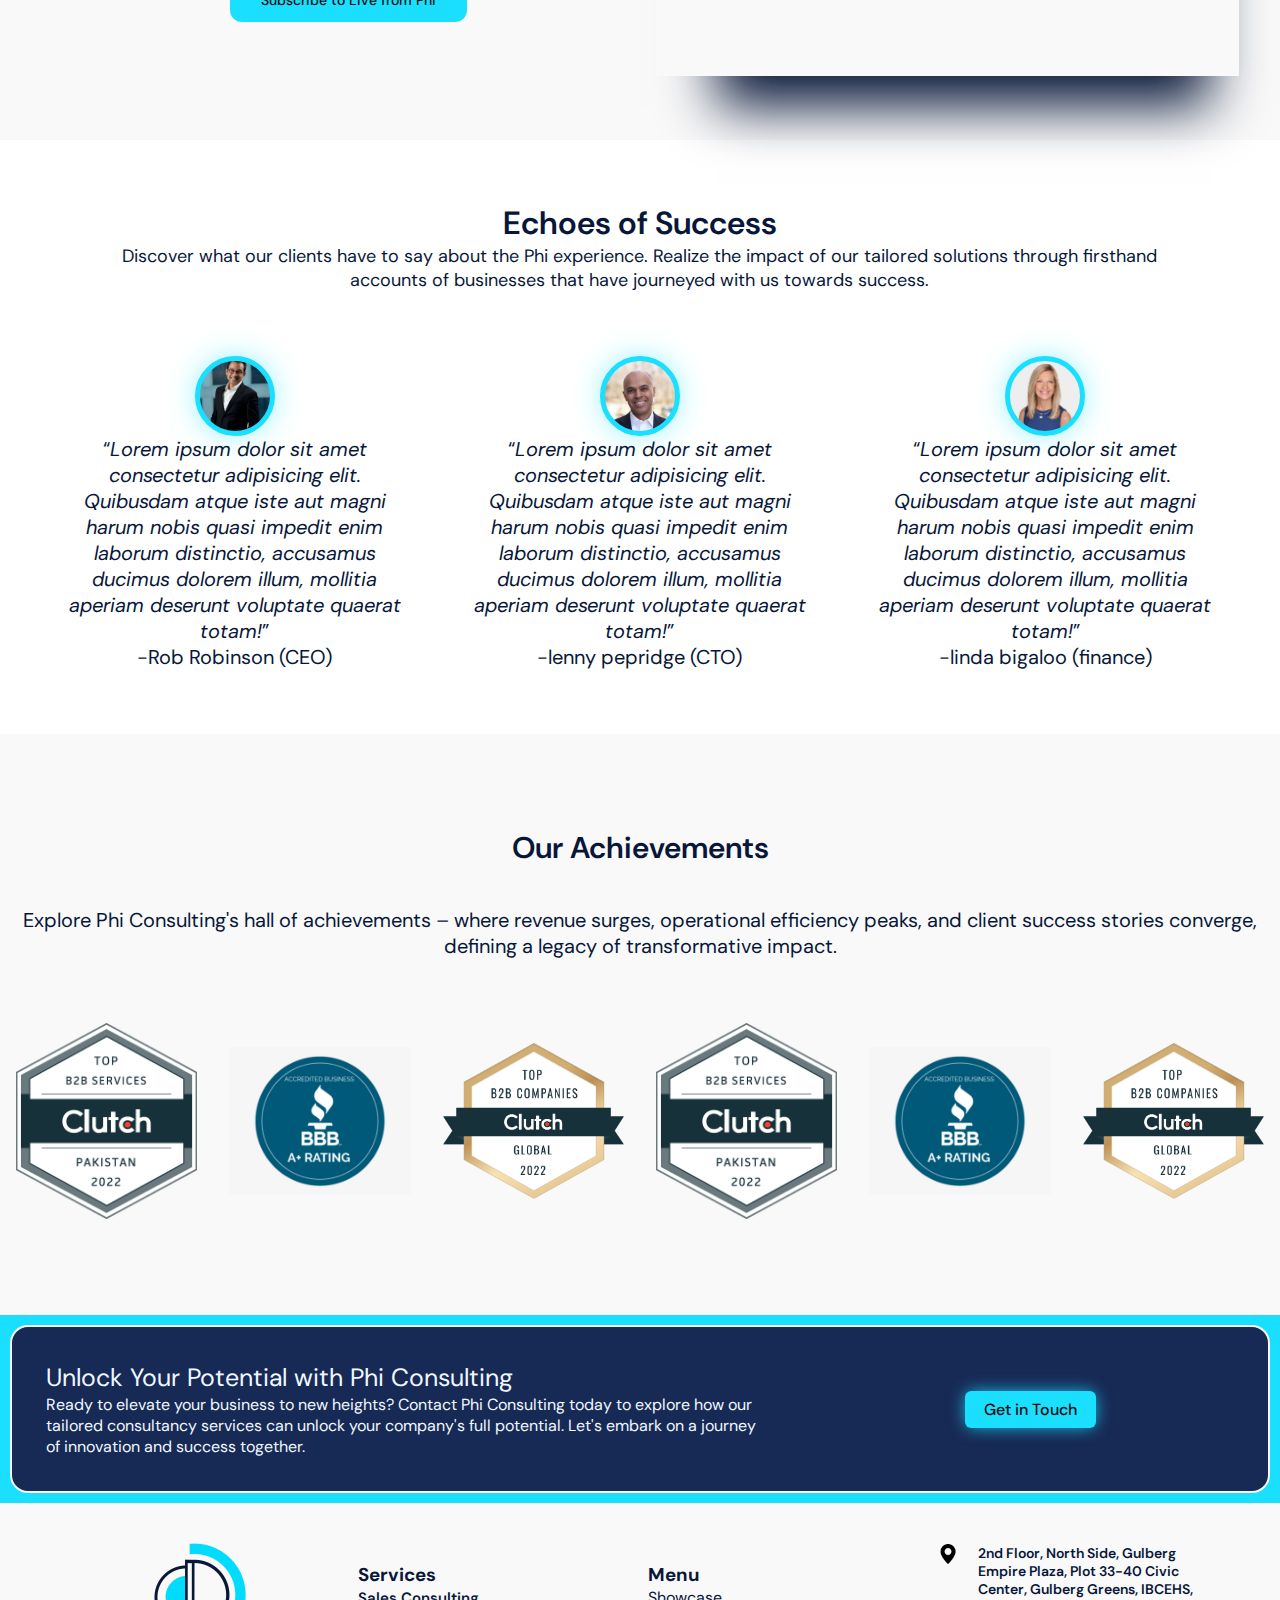
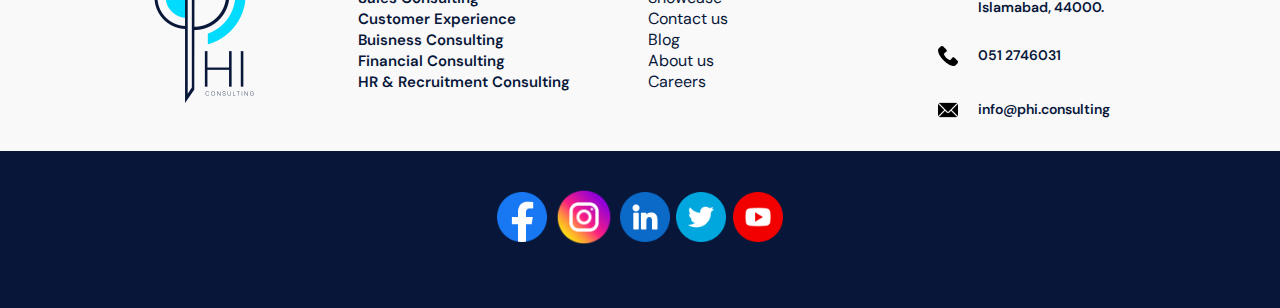
==== commit a1cabc24: "added header changes" ====
--- a/main_pages/about_us.html
+++ b/main_pages/about_us.html
@@ -63,12 +63,12 @@
         <!-- <span>Services</span> -->
         <span
           ><a href="../main_pages/our_work.html" class="inner-header"
-            >Our Work</a
+            >Value Creation</a
           ></span
         >
         <span
           ><a href="../main_pages/about_us.html" class="inner-header"
-            >Value Creation</a
+            >About Us</a
           ></span
         >
         <span
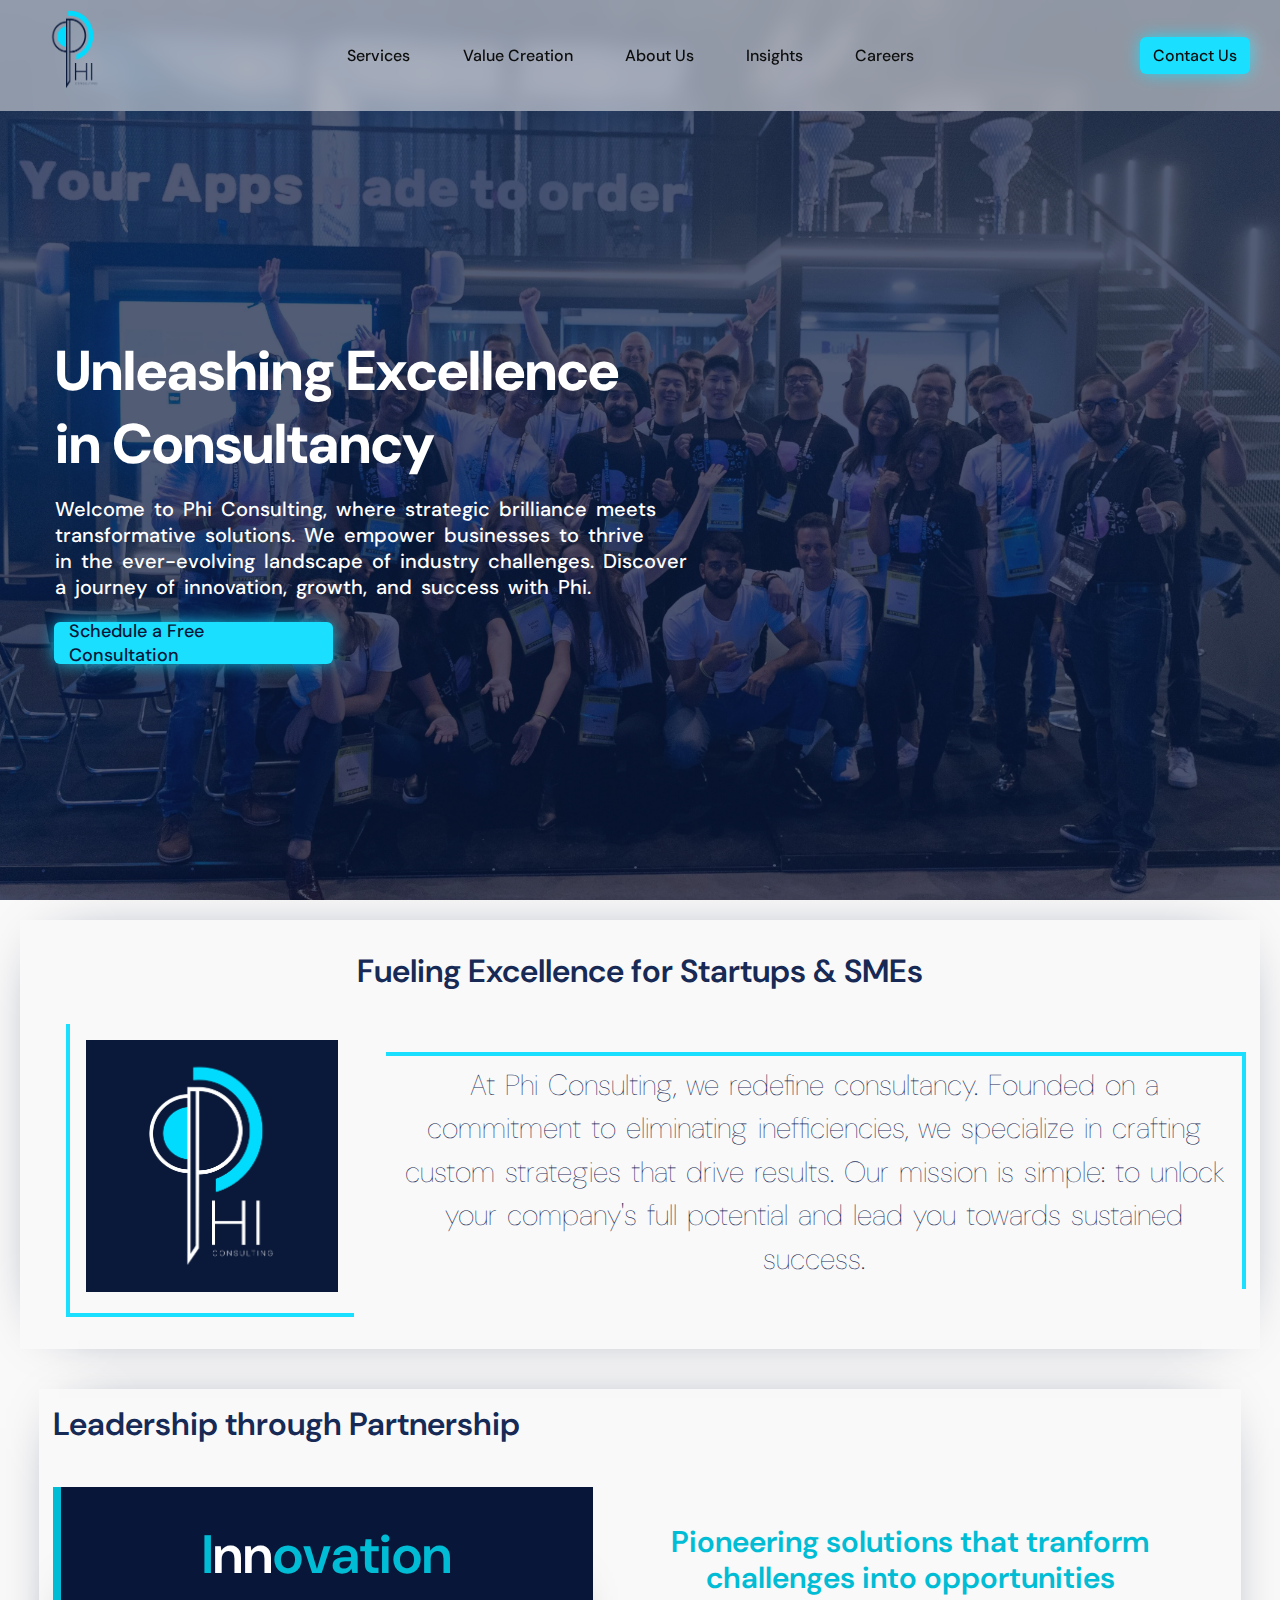
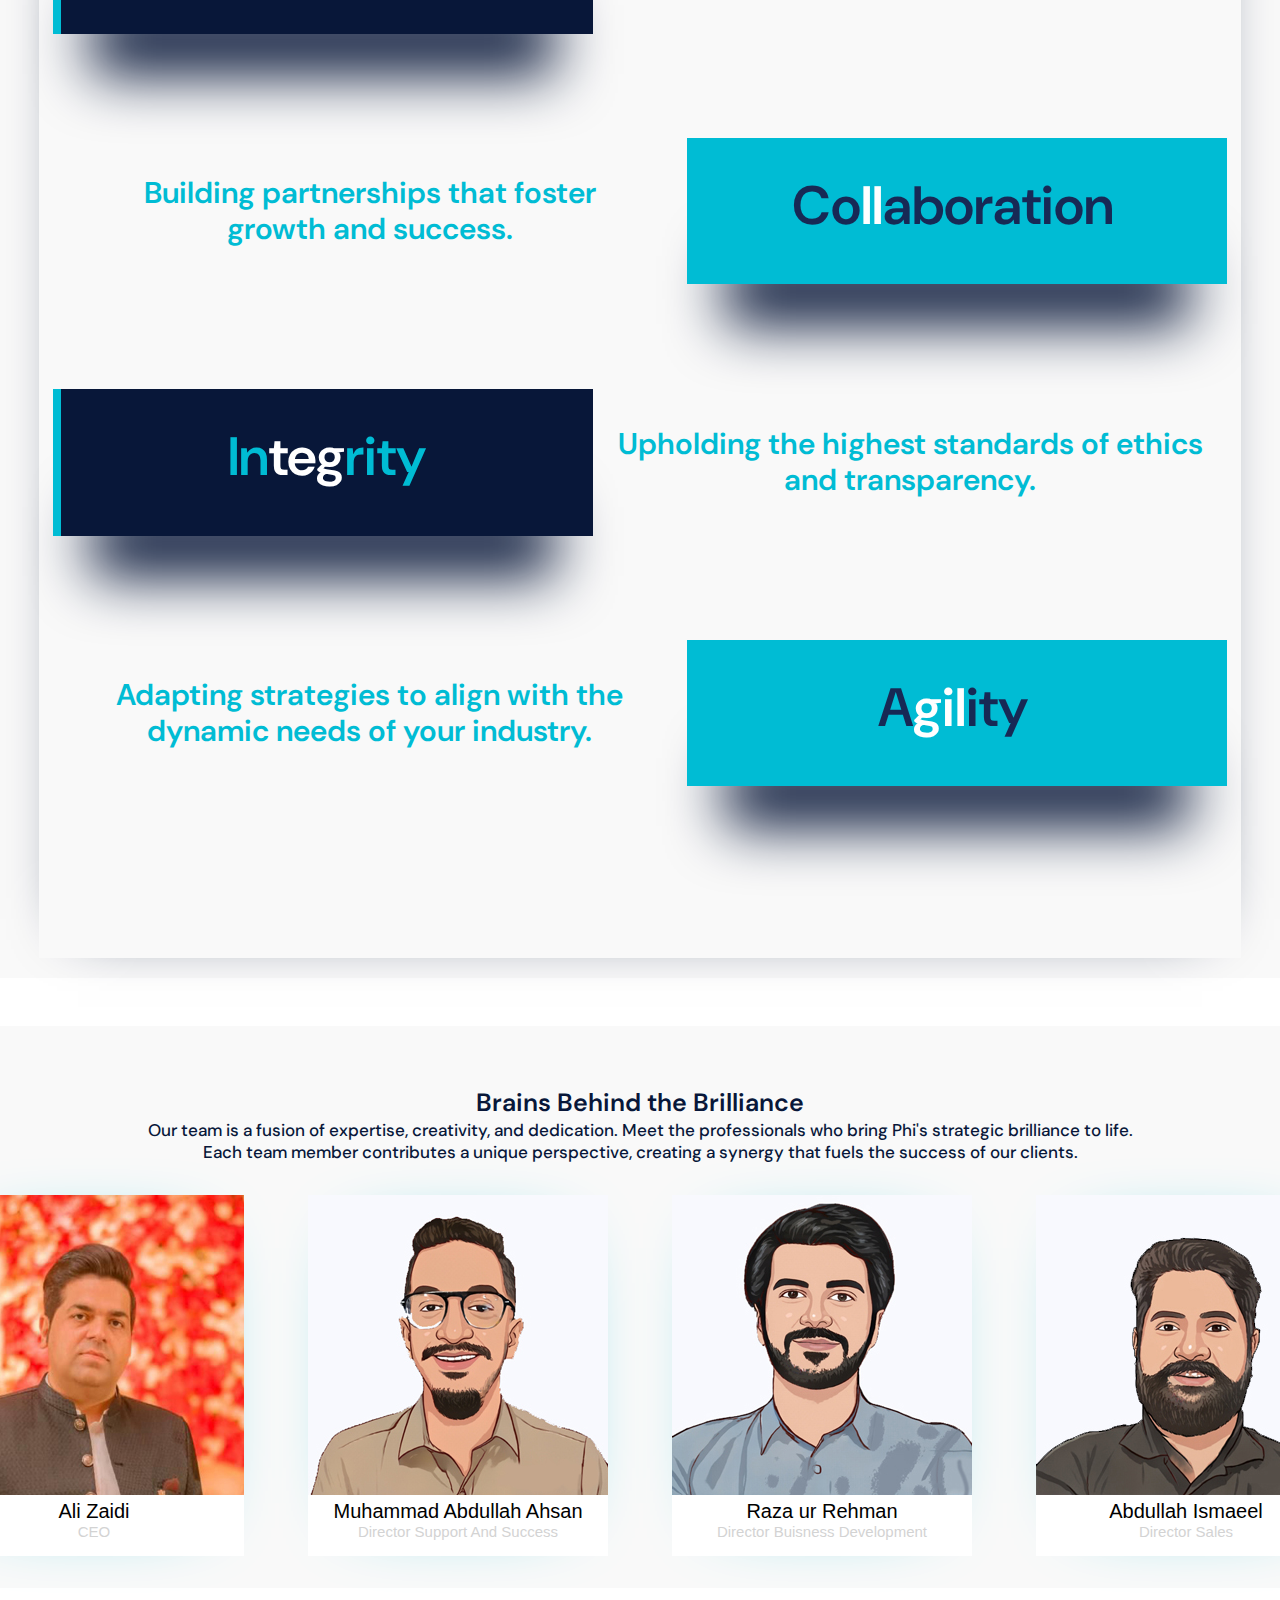
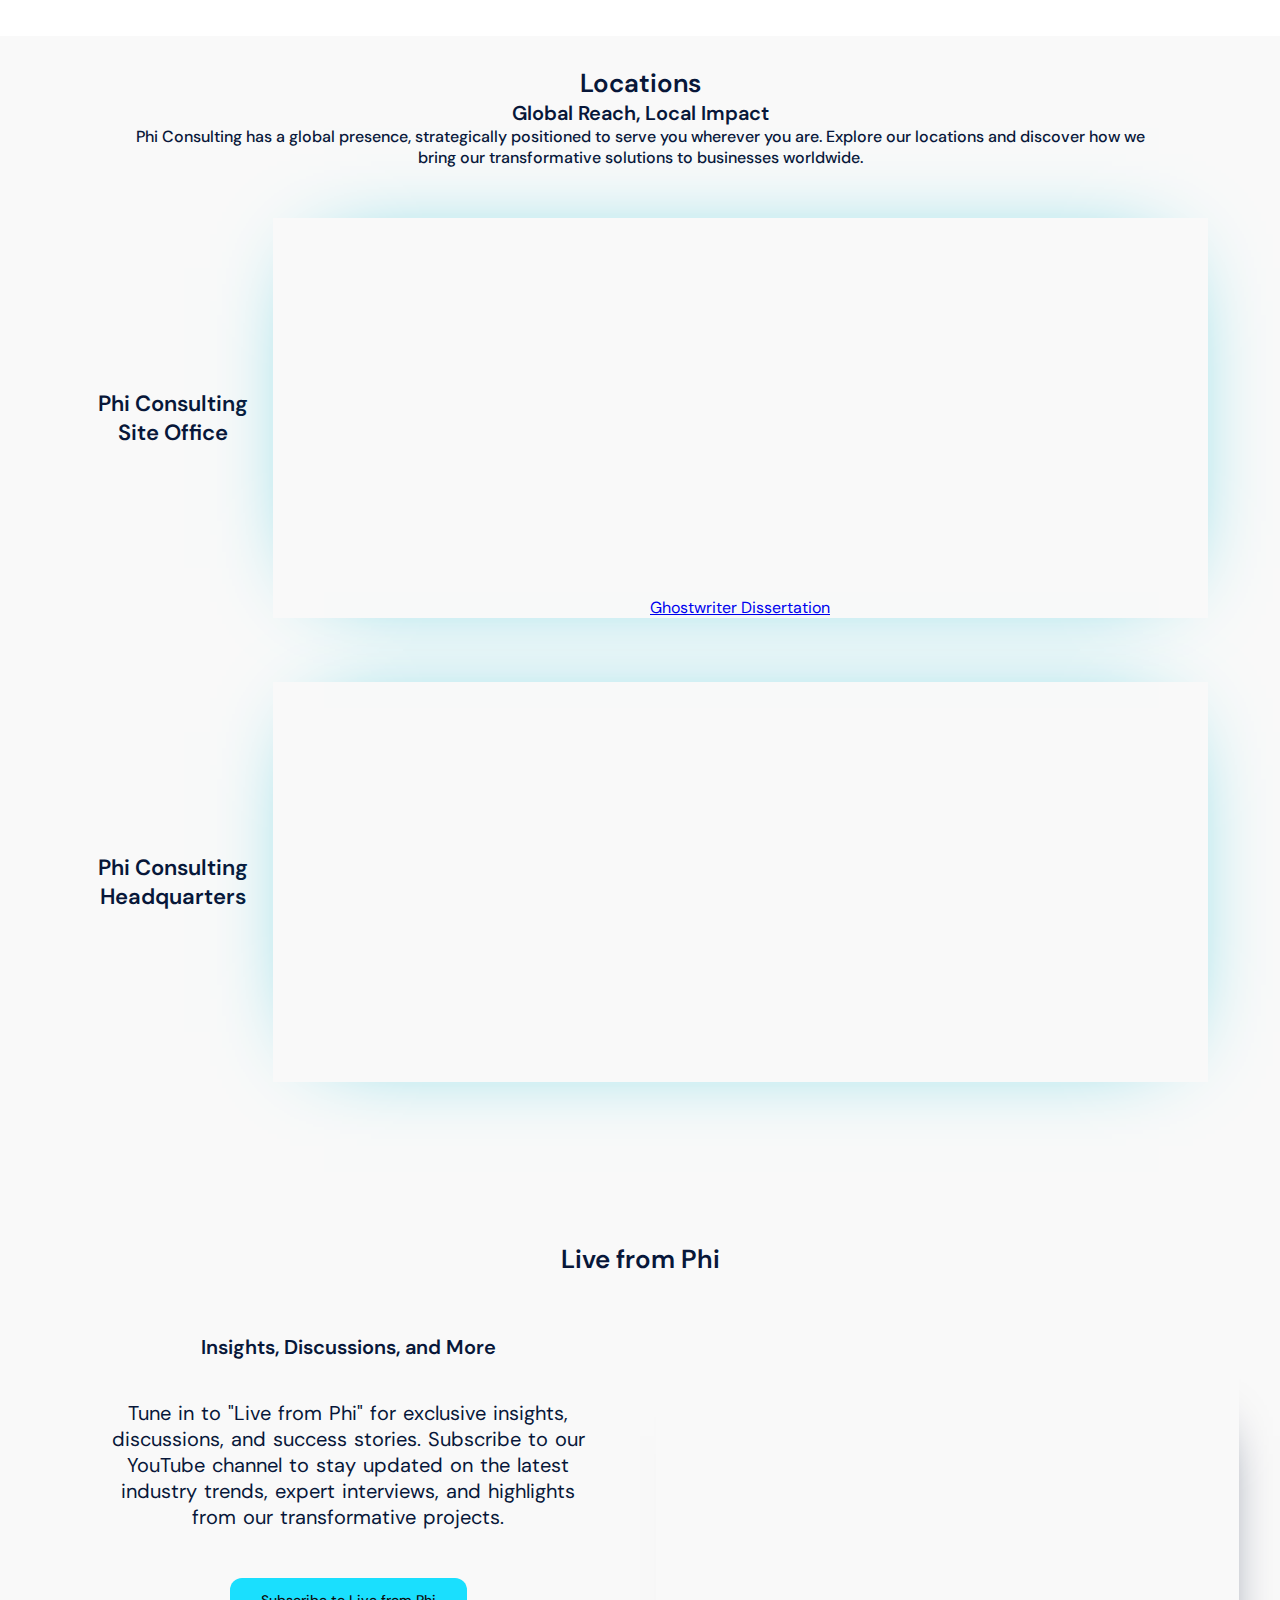
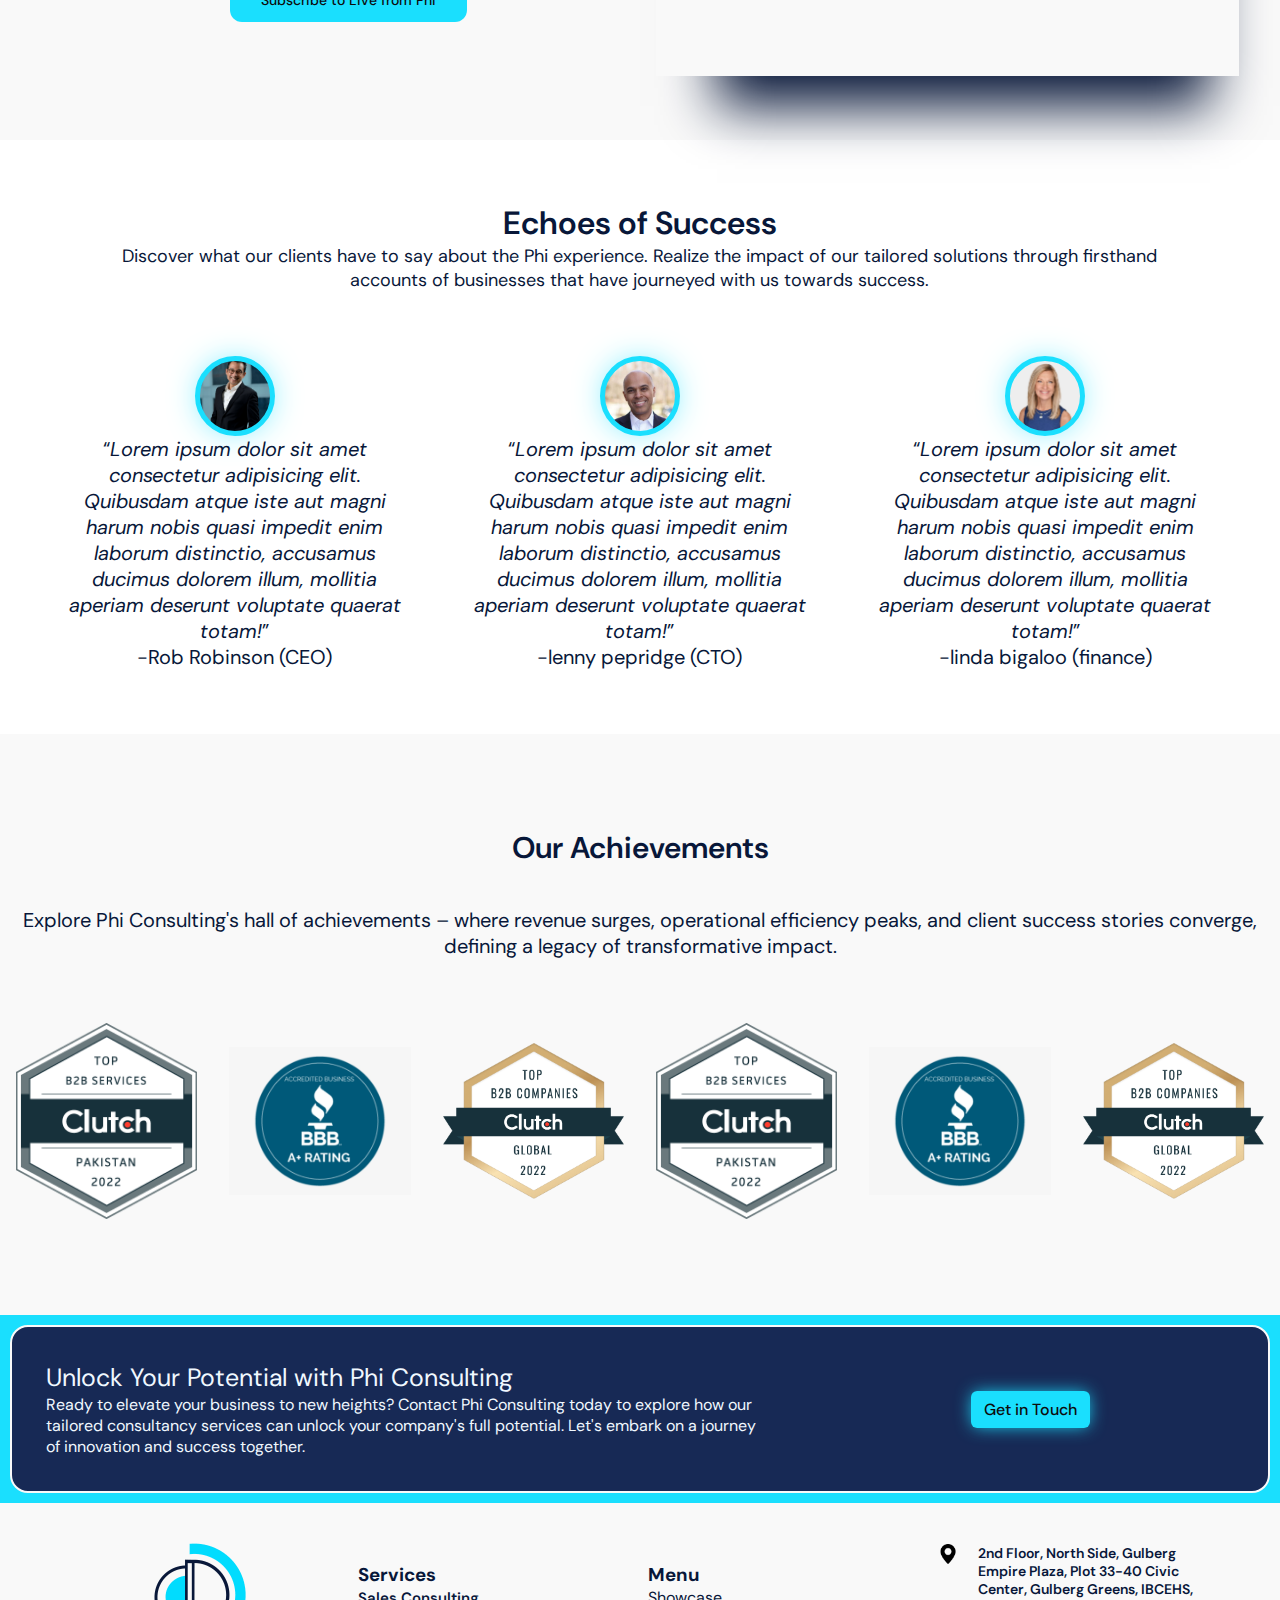
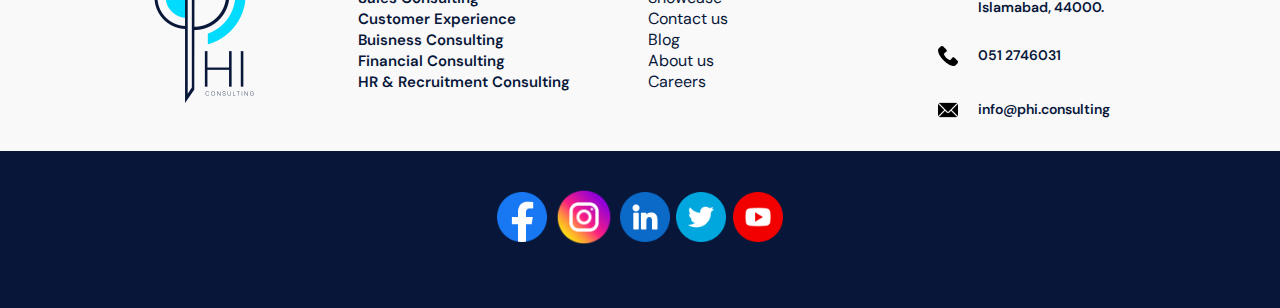
==== commit 39a2a4b6: "added changes" ====
--- a/main_pages/about_us.html
+++ b/main_pages/about_us.html
@@ -123,7 +123,7 @@
               href="../main_pages/our_work.html"
               class="header-mobile-links"
               onclick="closeMenu()"
-              >Our Work</a
+              >Value Creation</a
             >
           </li>
           <li>
@@ -189,7 +189,7 @@
               href="../main_pages/blog.html"
               class="header-mobile-links"
               onclick="closeMenu()"
-              >Blogs</a
+              >Insights</a
             >
           </li>
           <li>
--- a/assets/css/styles.css
+++ b/assets/css/styles.css
@@ -205,7 +205,7 @@
 }
 
 .inner-header {
-    padding: 8px 15px;
+    padding: 8px 9px;
     color: var(--BLACK-TEXT);
     text-decoration: none;
     font-weight: var(--FONT-THICKY);
@@ -1126,6 +1126,66 @@
     font-weight: 100;
     margin: 0px;
 }
+
+.how-work {
+    background-image: url('../img/work_background_two.jpg'); /* Replace with the path to your image file */
+    background-size: cover;
+    background-repeat: no-repeat;
+    background-position: center; /* Adjust if needed */
+    background-attachment: fixed; /* Fix the background image */
+}
+
+.how-work-container {
+display: flex;
+flex-direction: column;
+justify-content: left;
+align-items: start;
+padding: 2rem;
+}
+
+.how-work-section-left {
+/* background-color: #00BCD4; */
+margin-top: 3rem;
+margin-bottom: 3rem;
+width: 60%;
+}
+
+
+.statement {
+    margin-top: 4rem;
+    margin-bottom: 4rem;
+    border-left: 4px solid var(--LIGHT-PHI-BLUE);
+    padding-left: 10px;
+}
+
+.how-we-top-line {
+    font-size: 16px;
+    font-family: var(--FF-PHI);
+    font-weight: 900;
+    letter-spacing: 4px;
+    color: var(--LIGHT-PHI-BLUE);
+}
+
+.how-we-work-heading {
+    font-size: 42px;
+    font-family: var(--FF-PHI);
+    color: var(--LIGHTER-DARK-PHI-BLUE);
+}
+
+.heading-how-we {
+    font-size: 22px;
+    font-weight: 900;
+    font-family: var(--FF-PHI);
+    color: var(--LIGHTER-DARK-PHI-BLUE);
+}
+
+.description-how-we {
+    font-size: 19px;
+    font-family: var(--FF-PHI);
+    color: var(--LIGHTER-DARK-PHI-BLUE);
+    width: 80%;
+}
+
 .services {
     background-color: var(--APPLE-GRAY);
     margin-top: 0;
@@ -4451,6 +4511,11 @@
     .client-content {
         width : 100%;
         }
+
+        .process-new {
+            display: none;
+        }
+
         .client-desc br {
         display : none;
         }
@@ -4542,6 +4607,10 @@
             width: 95%;
         }
 
+        .how-work {
+            display: none;
+        }
+
         .casestudy-img {
             display: none;
         }
@@ -5560,6 +5629,9 @@
             transform: none;
         }
         
+        .how-work {
+            display: none;
+        }
 
         .services-heading {
             font-size: 18px;
@@ -5595,8 +5667,14 @@
         }
 
         .section-left {
-            padding: 1.5rem;
-            width: 80%;
+            padding-left: 0;
+            padding-right: 0;
+            padding-top: 0;
+            padding-bottom: 7rem;
+    width: 100%;
+    justify-content: center;
+    align-items: center;
+    text-align: center;
         }
 
         .section-right {
@@ -5604,7 +5682,7 @@
         }
 
         .study-desc {
-            width: 134%;
+            width: 95%;
         } 
 
         .case-button-more { 
@@ -6163,12 +6241,30 @@
 width : 90%;
 font-size : 15px;
 }
+.how-work {
+    display: none;
+}
 .section-right {
 display : none;
 }
 .section-left {
-width : 74%;
-}
+    padding-left: 0;
+    padding-right: 0;
+    padding-top: 0;
+    padding-bottom: 7rem;
+width: 100%;
+justify-content: center;
+align-items: center;
+text-align: center;
+}
+
+.section-right {
+    display: none;
+}
+
+.study-desc {
+    width: 95%;
+} 
 .case-button-more {
 padding : 7px 57px;
 width : 319px;
@@ -6746,12 +6842,24 @@
 width : 90%;
 font-size : 15px;
 }
+.section-left {
+    padding-left: 0;
+    padding-right: 0;
+    padding-top: 0;
+    padding-bottom: 7rem;
+width: 100%;
+justify-content: center;
+align-items: center;
+text-align: center;
+}
+
 .section-right {
-display : none;
-}
-.section-left {
-width : 82%;
-}
+    display: none;
+}
+
+.study-desc {
+    width: 95%;
+} 
 .call {
 padding : 1rem;
 display : flex;
@@ -6778,6 +6886,10 @@
 width : 100%;
 border-top-right-radius : 0;
 border-bottom-right-radius : 0;
+}
+
+.how-work {
+    display: none;
 }
 .testi-heading {
 font-size : 23px;
@@ -7199,9 +7311,23 @@
 width : 94%;
 }
 .section-left {
-padding : 1rem;
-width: 70%;
-}
+    padding-left: 0;
+    padding-right: 0;
+    padding-top: 0;
+    padding-bottom: 7rem;
+width: 100%;
+justify-content: center;
+align-items: center;
+text-align: center;
+}
+
+.section-right {
+    display: none;
+}
+
+.study-desc {
+    width: 95%;
+} 
 .call {
 padding : 1rem;
 }
@@ -7250,6 +7376,9 @@
 }
 .blog-card-two {
 width : 70%;
+}
+.how-work {
+    display: none;
 }
 .footer-container {
 flex-direction : column;
@@ -7660,6 +7789,9 @@
 }
 .blog-card-two {
 width : 40%;
+}
+.how-work {
+    display: none;
 }
 /* =================================Services Page===================== */
 .hero-container-services {
@@ -8313,6 +8445,9 @@
         width: 290px;
         padding: 0.5rem;
     }
+    .how-work {
+        display: none;
+    }
     /* =================================Services Page===================== */
 .hero-container-services {
     justify-content: left;
@@ -9177,6 +9312,10 @@
         padding: 0.5rem;
     }
 
+    .how-work {
+        display: none;
+    }
+
     /* ========================================Services Page=========== */
 
     .hero-content-services-page {
@@ -9632,10 +9771,27 @@
         margin-bottom: 2rem;
     }
 
-    
+    .process-new {
+        display: block;
+    }
 
     .path {
         display: none;
+    }
+
+    .how-work {
+        display: block;
+    }
+
+    .ach-heading-bui {
+        font-size: 32px;
+        margin-bottom: 3rem;
+        width: 94%;
+    }
+
+    .ach-desc-bui {
+        font-size: 18px;
+        width: 94%;
     }
 
  /* =================================Services Page===================== */
@@ -9740,7 +9896,7 @@
 
 .path-heading {
     font-size: 32px;
-    margin-top: 0px;
+    margin-top: 4rem;
     margin-bottom: 20px;
 }
 
@@ -9756,7 +9912,8 @@
 }
 
 .ach-heading-services-page {
-    font-size: 23px;
+    font-size: 32px;
+    margin-bottom: 22px;
 }
 
 .ach-desc-services-page br {
@@ -9773,7 +9930,7 @@
     text-align: left; 
     margin: 0;
     width: 100%;
-    padding: 1rem;
+    /* padding: 1rem; */
     font-size: 56px;
 }
 
@@ -9799,7 +9956,7 @@
  }
 
  .consult-button-sales { 
-    margin-left:14px;
+    margin-left: 7px;
     margin-top: 14px;
  }
 
@@ -9892,6 +10049,16 @@
     font-size: var(--FS-MINI-HEADING);
     font-weight: var(--FONT-THICK);
     text-align: left;
+}
+
+.ach-heading-sales {
+    font-size: 32px;
+    margin-bottom: 2rem;
+}
+
+.ach-desc-sales {
+    font-size: 18px;
+    width: 95%;
 }
 /* =========================================buisness consul==================== */
 .hero-heading-bui-consul {
@@ -9933,7 +10100,7 @@
     text-align: left; 
     margin: 0;
     width: 100%;
-    padding: 1rem;
+    /* padding: 1rem; */
     font-size: 56px;
 }
 
@@ -9959,7 +10126,7 @@
  }
 
  .consult-button-hr-consul { 
-    margin-left:14px;
+    margin-left: 7px;
     margin-top: 14px;
  }
 
@@ -9968,7 +10135,7 @@
     text-align: left; 
     margin: 0;
     width: 100%;
-    padding: 1rem;
+    /* padding: 1rem; */
     font-size: 56px;
 }
 
@@ -9994,7 +10161,7 @@
  }
 
  .consult-button-fin-consul { 
-    margin-left:14px;
+    margin-left: 7px;
     margin-top: 14px;
  }
 
@@ -10004,7 +10171,7 @@
     text-align: left; 
     margin: 0;
     width: 100%;
-    padding: 1rem;
+    /* padding: 1rem; */
     font-size: 56px;
 }
 
@@ -10030,7 +10197,7 @@
  }
 
  .consult-button-exp { 
-    margin-left:14px;
+    margin-left: 7px;
     margin-top: 14px;
  }
 
@@ -10039,7 +10206,7 @@
     text-align: left; 
     margin: 0;
     width: 100%;
-    padding: 1rem;
+    /* padding: 1rem; */
     font-size: 56px;
 }
 
@@ -10065,7 +10232,7 @@
  }
 
  .consult-button-our-work { 
-    margin-left:14px;
+    margin-left: 7px;
     margin-top: 14px;
  }
 
@@ -10089,14 +10256,21 @@
     width: 94%;
 }
 
+/* .why-phi-desc {
+    font-size: 18px;
+    width: 94%;
+} */
+
 .why-phi-desc {
     font-size: 18px;
-    width: 94%;
+    width: 61%;
+    margin-top: 3rem;
 }
 
 .ach-heading-our-work {
-    font-size: 35px;
-    width: 94%;
+    font-size: 32px;
+    margin-bottom: 3rem;
+    width: 94%
 }
 
 .ach-desc-our-work {
@@ -10109,7 +10283,7 @@
     text-align: left; 
     margin: 0;
     width: 100%;
-    padding: 1rem;
+    /* padding: 1rem; */
     font-size: 56px;
 }
 
@@ -10135,7 +10309,7 @@
  }
 
  .consult-button-phi-about { 
-    margin-left:14px;
+    margin-left: 7px;
     margin-top: 14px;
  }
 
@@ -10332,7 +10506,7 @@
     text-align: left; 
     margin: 0;
     width: 100%;
-    padding: 1rem;
+    /* padding: 1rem; */
     font-size: 56px;
 }
 
@@ -10358,7 +10532,7 @@
  }
 
  .consult-button-blog { 
-    margin-left:14px;
+    margin-left: 7px;
     margin-top: 14px;
  }
 
@@ -10376,7 +10550,6 @@
     text-align: left; 
     margin: 0;
     width: 100%;
-    padding: 1rem;
     font-size: 56px;
 }
 
@@ -10402,7 +10575,7 @@
  }
 
  .consult-button-careers { 
-    margin-left:14px;
+    margin-left:6px;
     margin-top: 14px;
  }
 
@@ -10481,6 +10654,13 @@
     margin: 1rem;
 }
 
+.explore-button-container {
+    width: 100%;
+    display: flex;
+    flex-direction: row;
+    justify-content: center;
+}
+
 /* ===============================contact page============================ */
 
 .hero-heading-phi-contact {
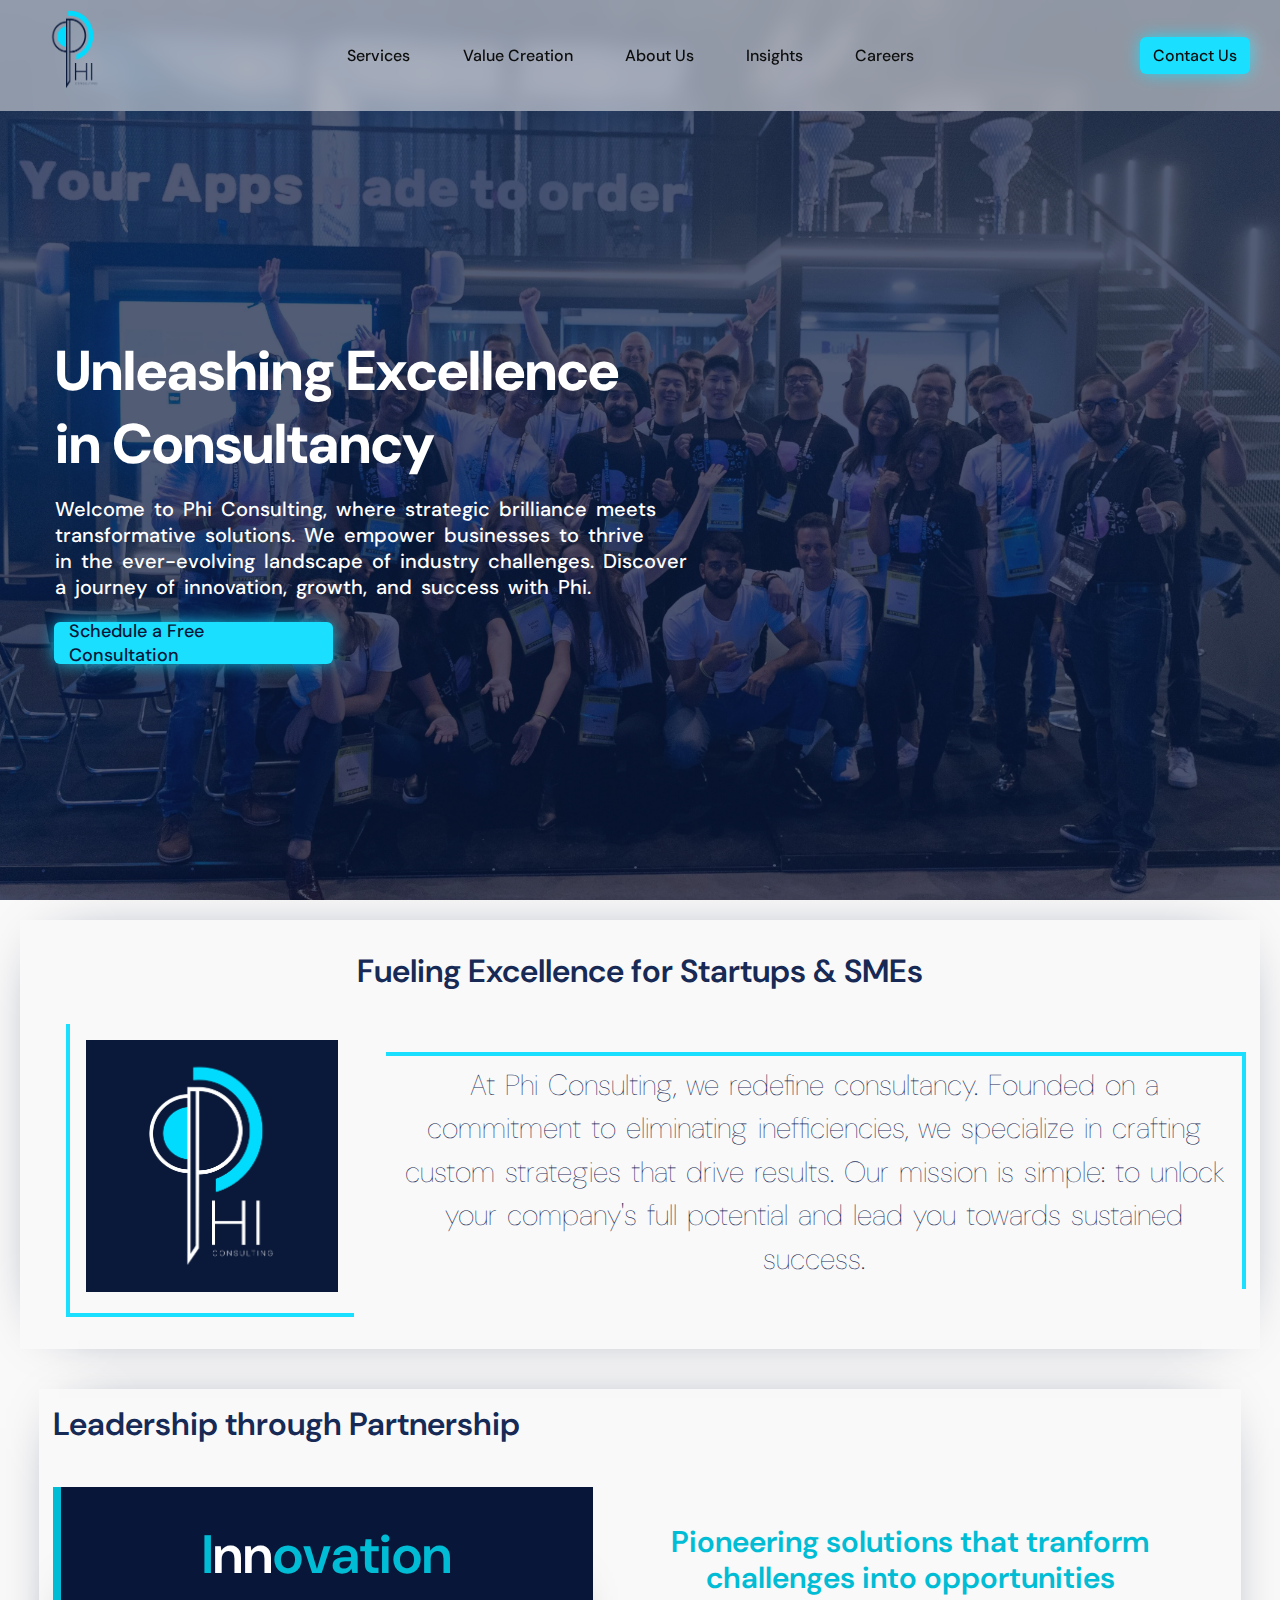
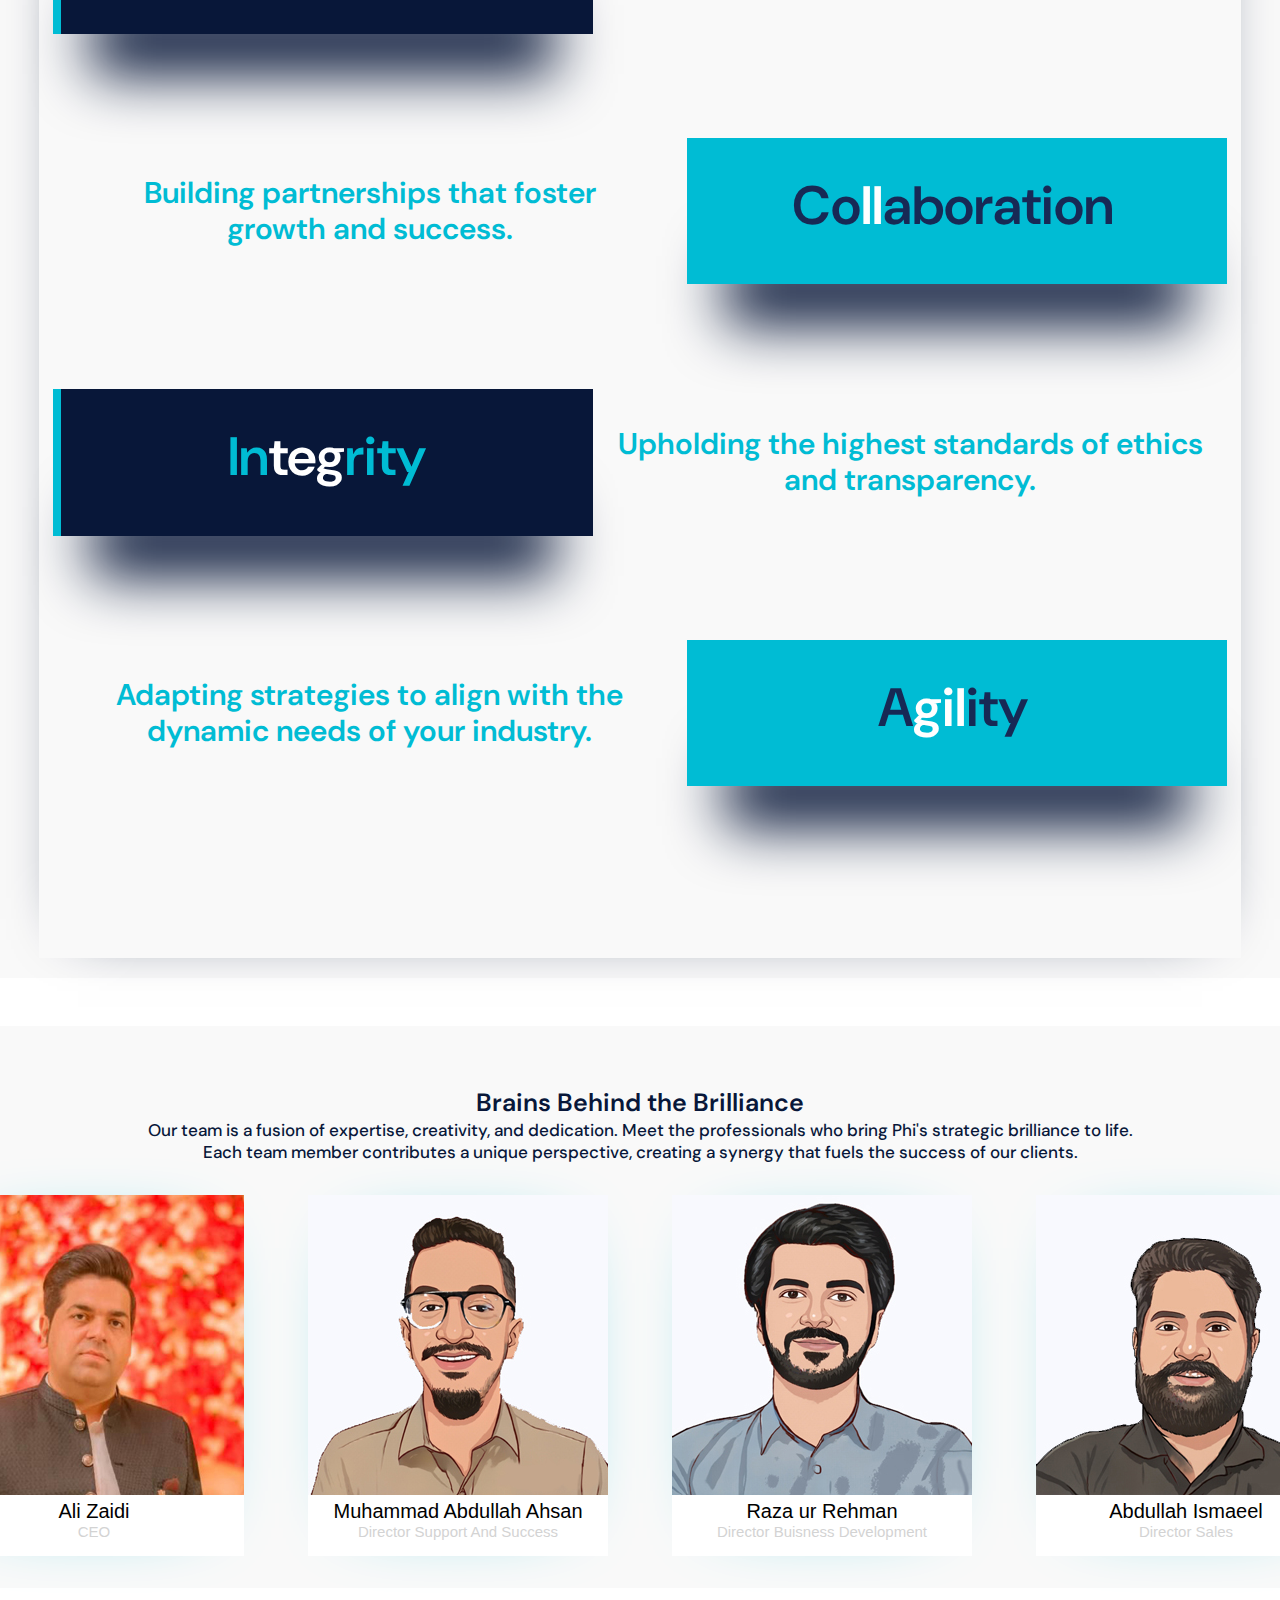
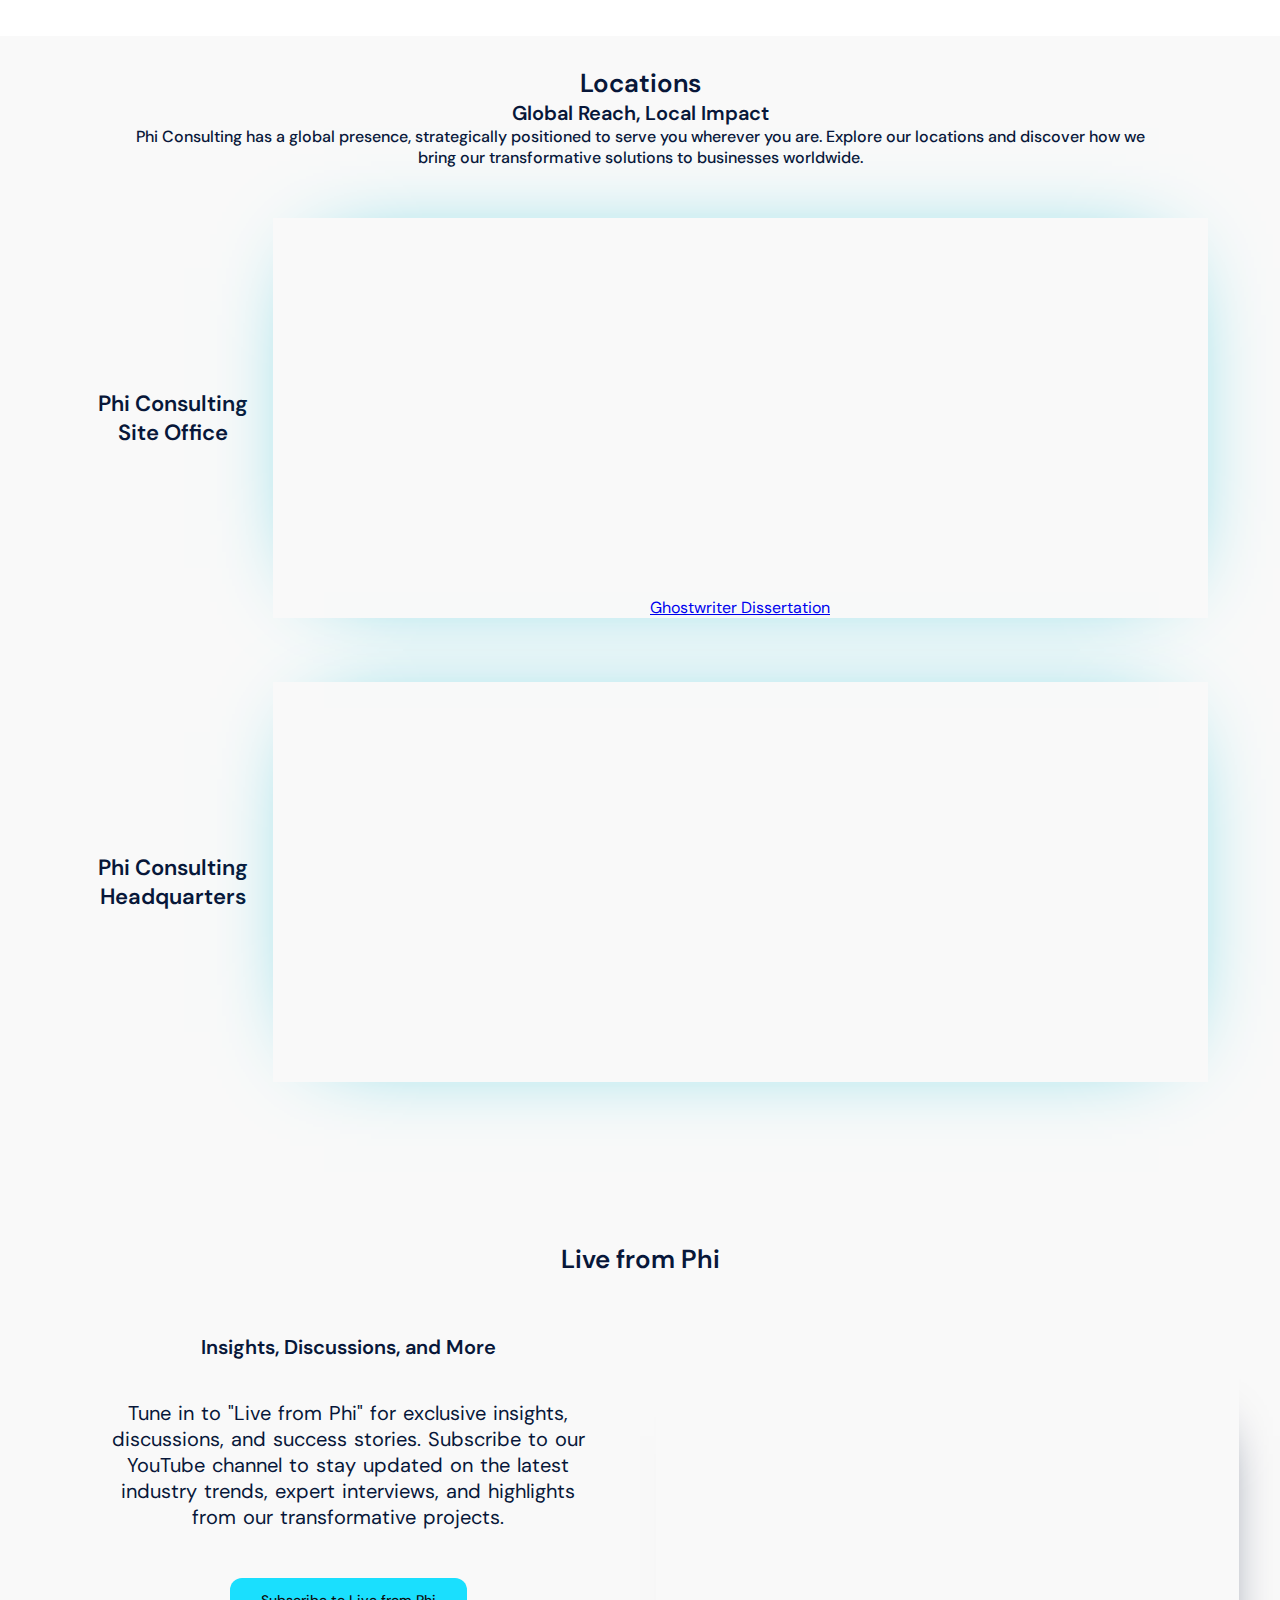
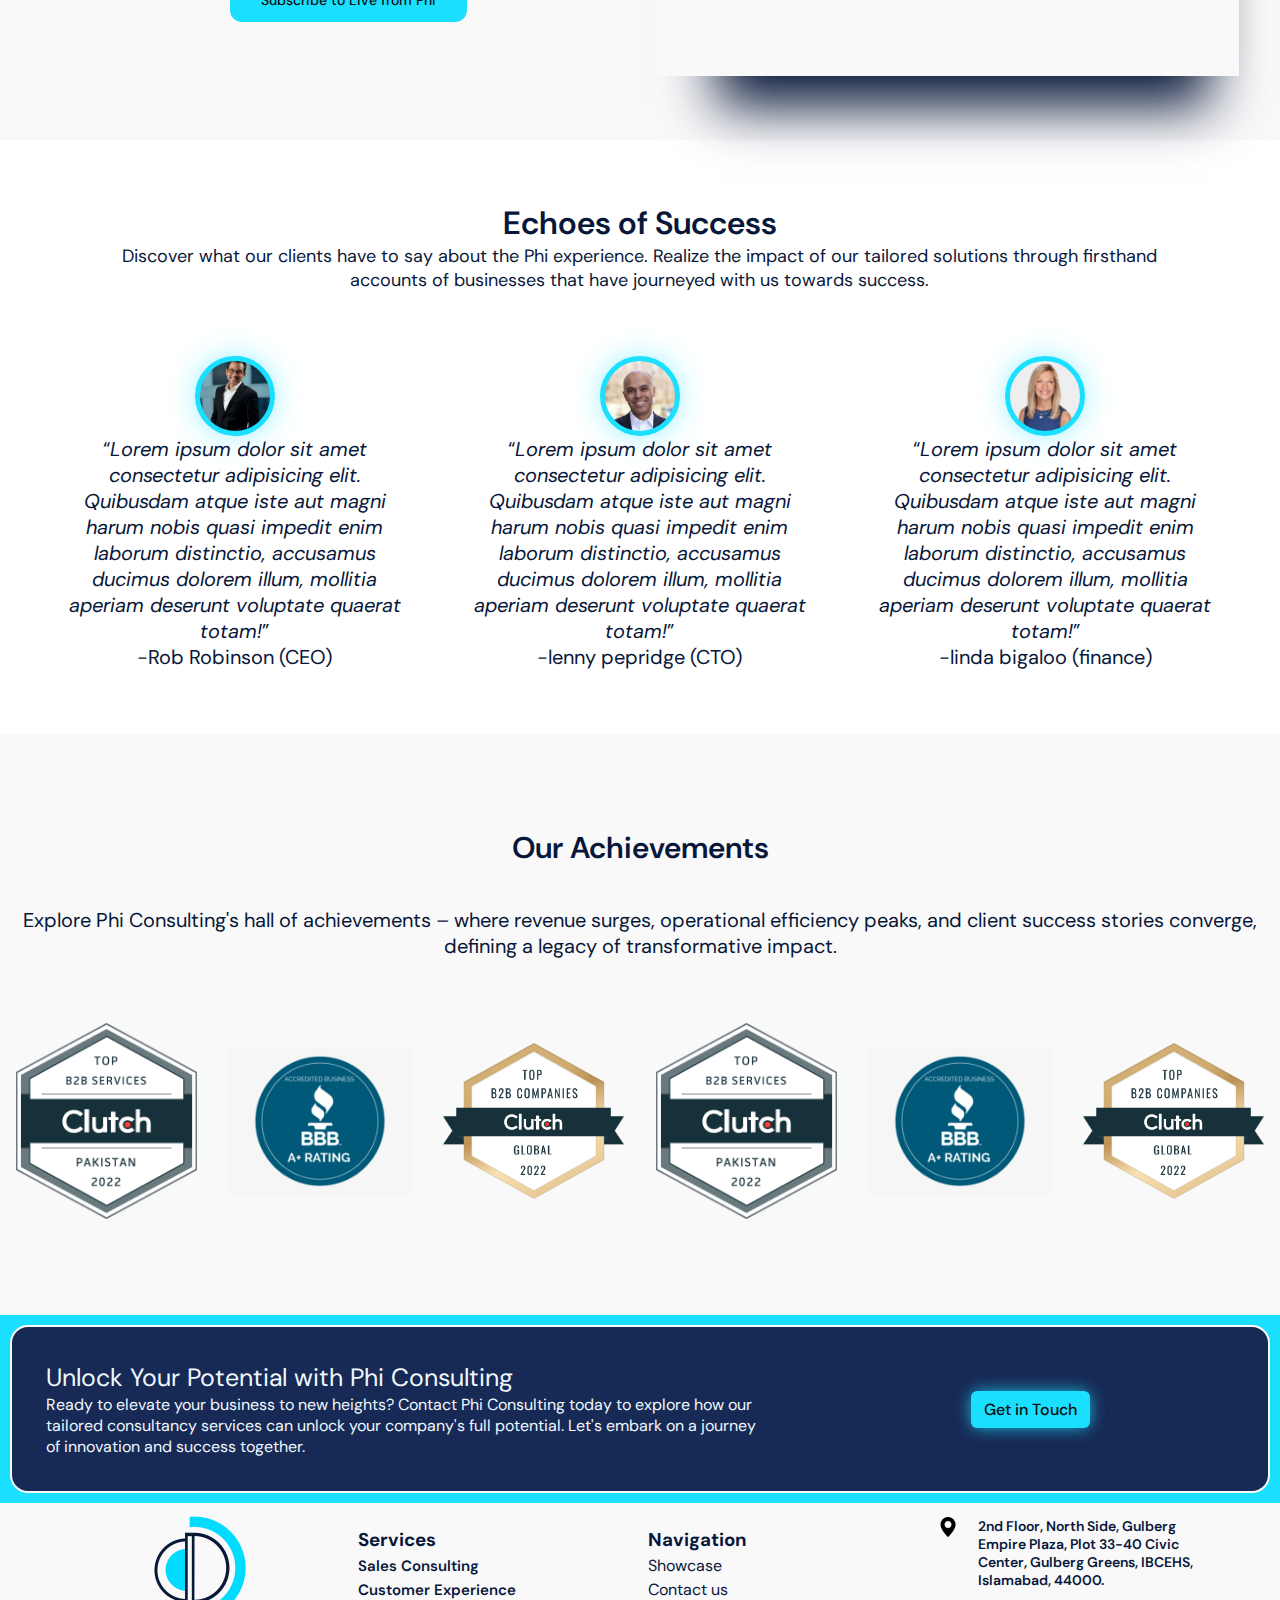
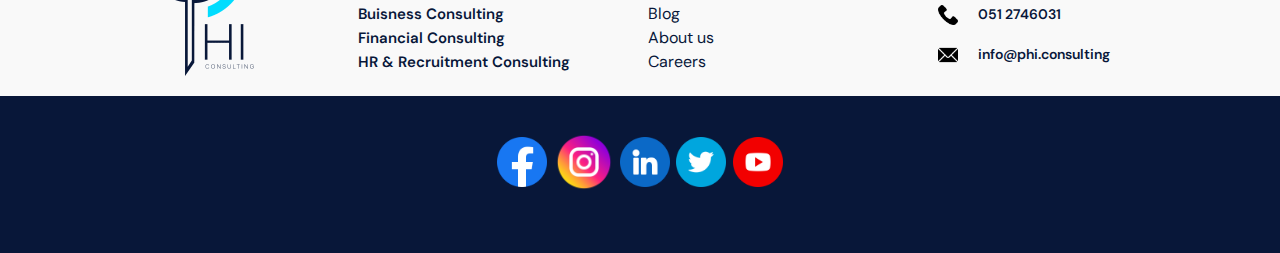
==== commit 261735ff: "made several changes" ====
--- a/main_pages/about_us.html
+++ b/main_pages/about_us.html
@@ -692,7 +692,7 @@
 
         <div class="links-conatiner spacing-under">
           <ul class="list-foolter">
-            <h3 class="list-heading">Menu</h3>
+            <h3 class="list-heading">Navigation</h3>
             <li>Showcase</li>
             <li>Contact us</li>
             <li>Blog</li>
--- a/assets/css/styles.css
+++ b/assets/css/styles.css
@@ -4782,6 +4782,15 @@
     margin-bottom: 2rem;
 }
 
+.list-heading {
+    margin-left: 57px;
+}
+
+.list-foolter li{
+    margin-top: 5px;
+    text-align: center;
+}
+
 /* =================================Services Page===================== */
 
 .work-row { 
@@ -7386,6 +7395,15 @@
 .links-conatiner {
 padding : 3rem;
 width : 576px;
+}
+
+.list-heading {
+    margin-left: 199px;
+}
+
+.list-foolter li{
+    margin-top: 5px;
+    text-align: center;
 }
 /* =================================Services Page===================== */
 
@@ -8448,6 +8466,15 @@
     .how-work {
         display: none;
     }
+
+    .list-heading {
+        margin-left: 0px;
+    }
+    
+    .list-foolter li{
+        margin-top: 3px;
+        text-align: left;
+    }
     /* =================================Services Page===================== */
 .hero-container-services {
     justify-content: left;
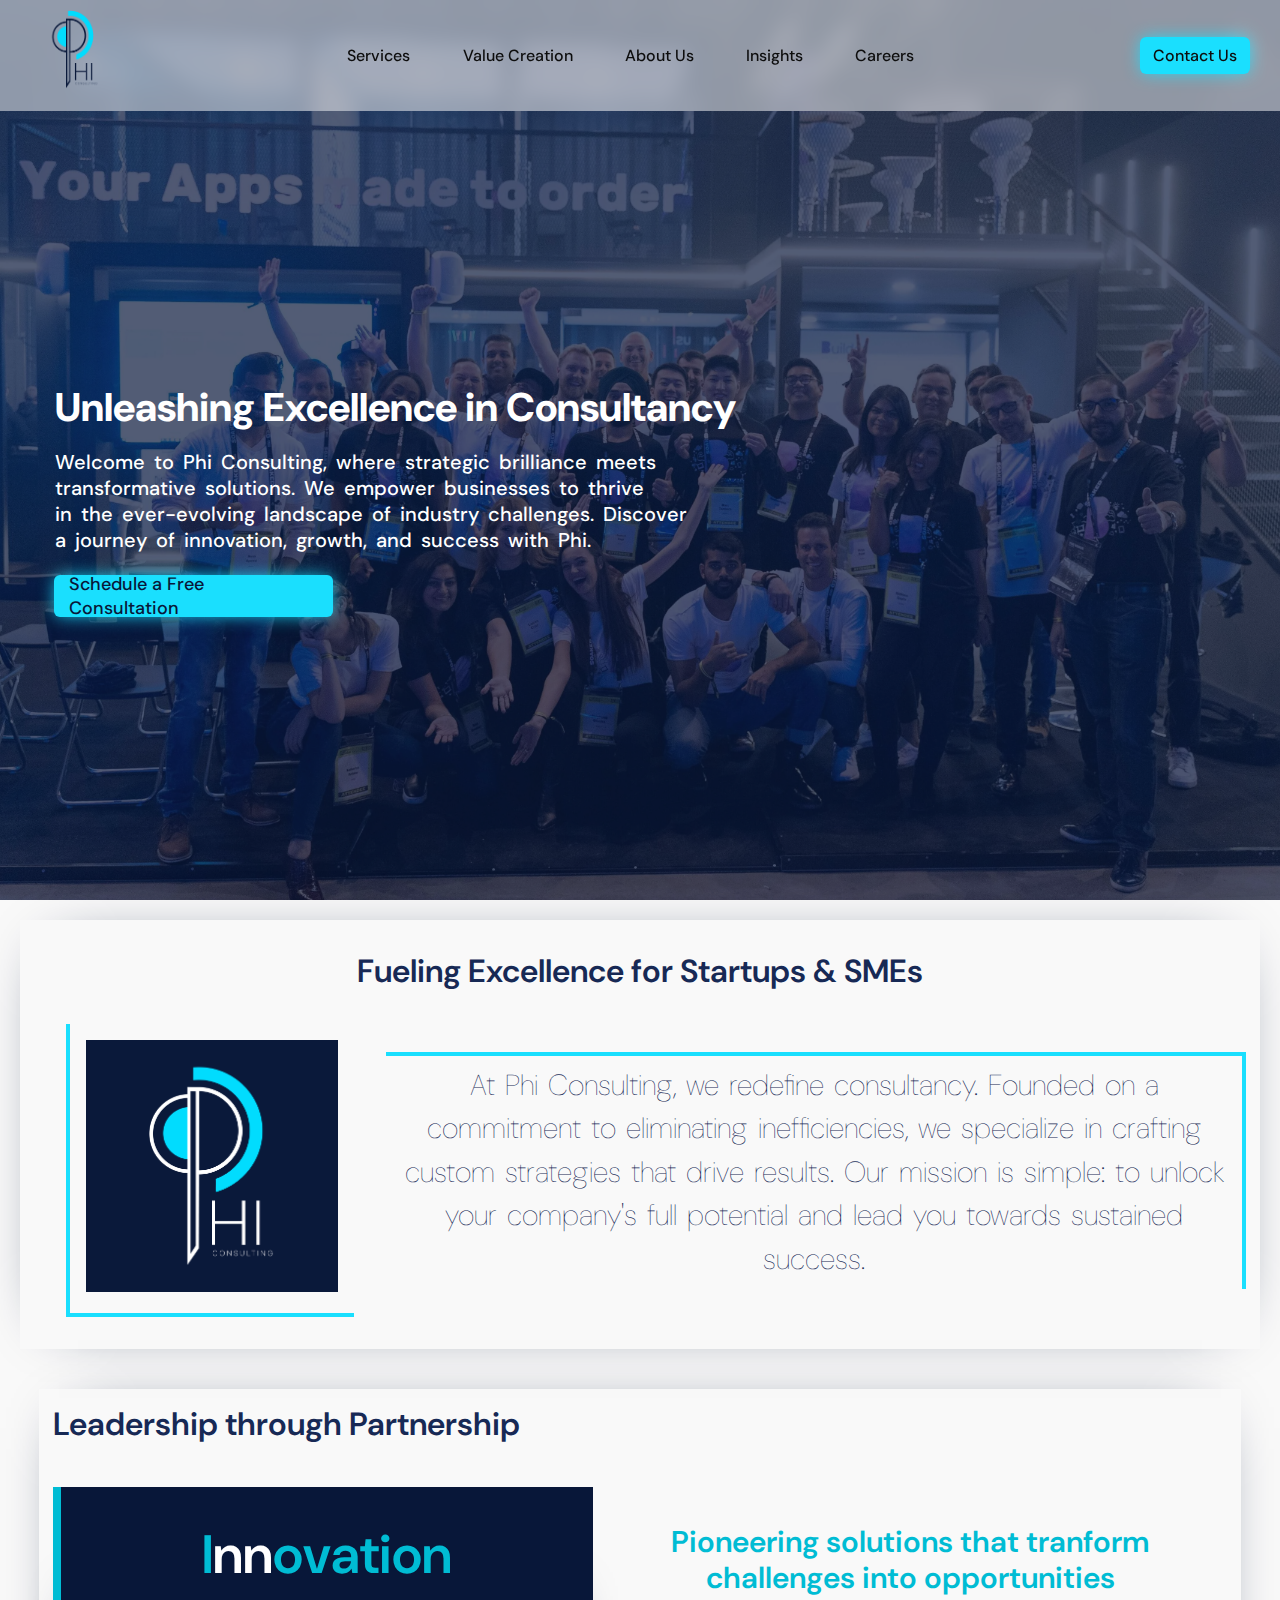
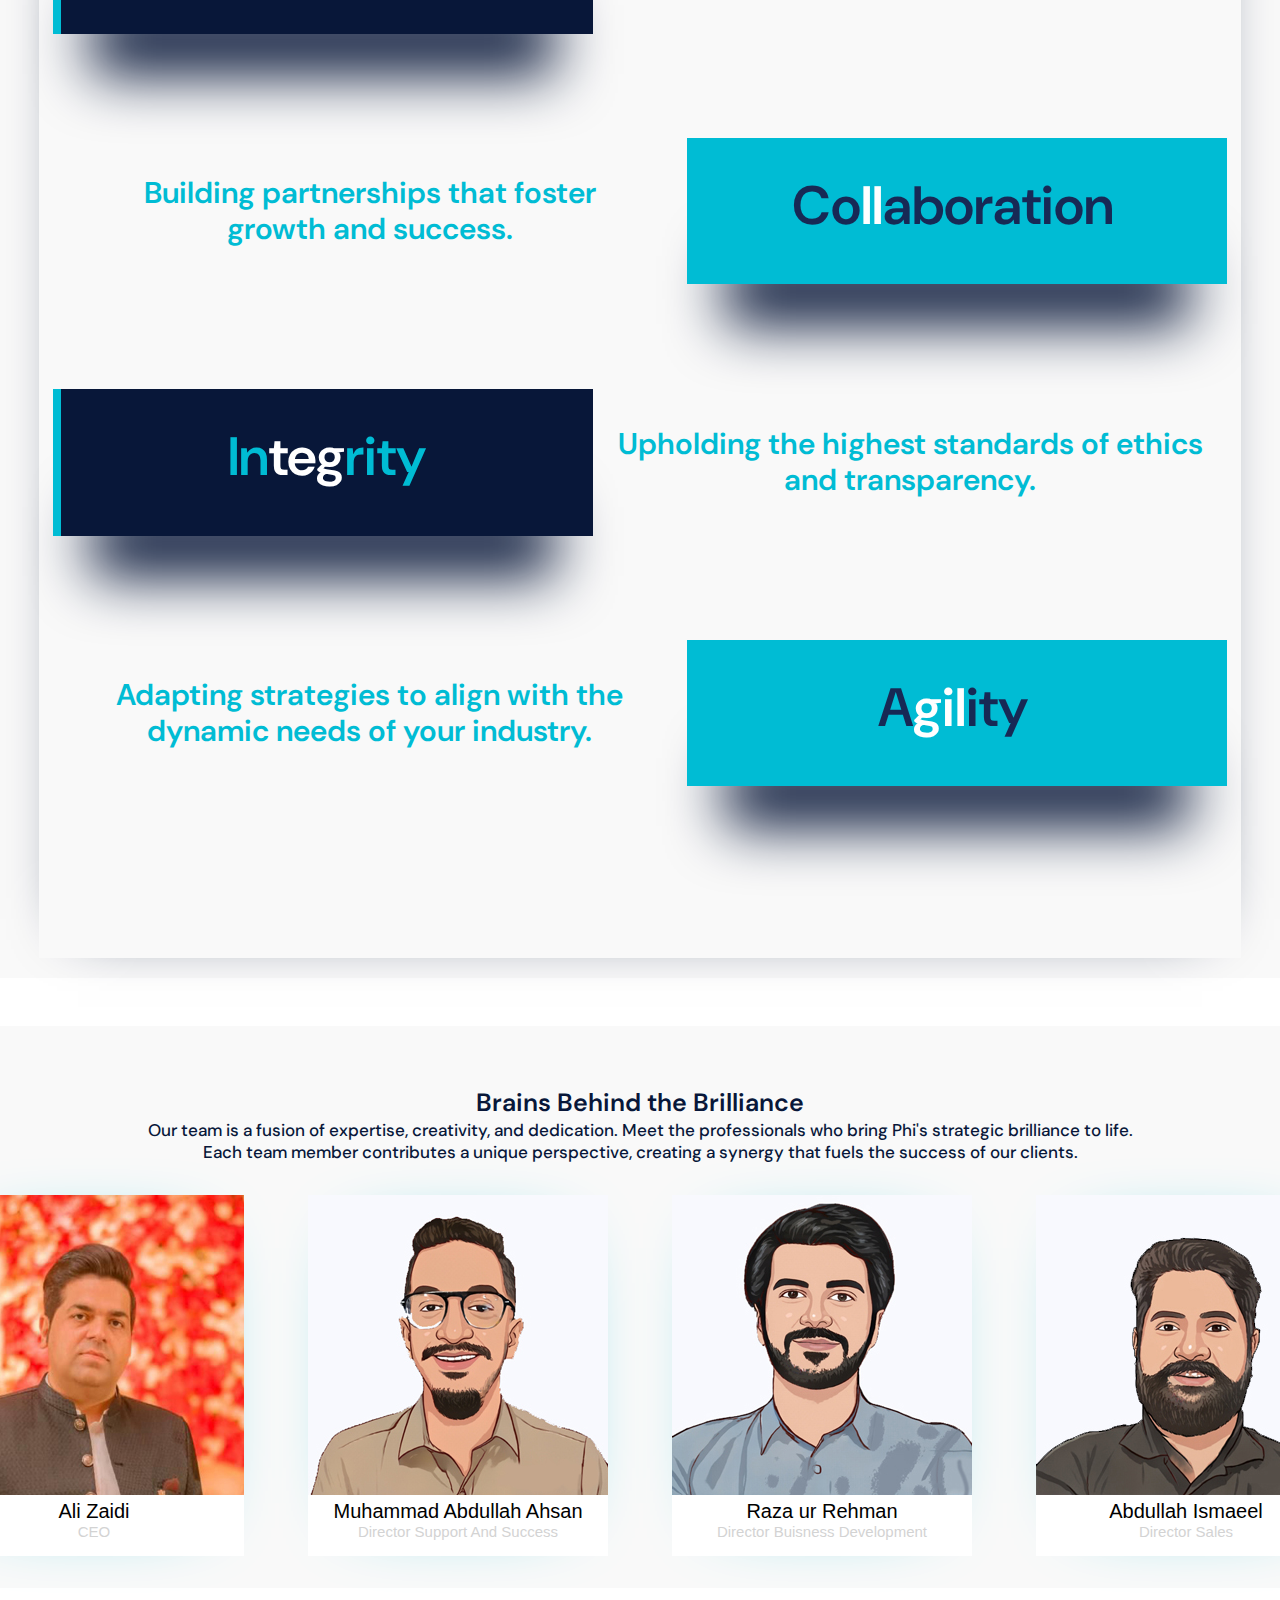
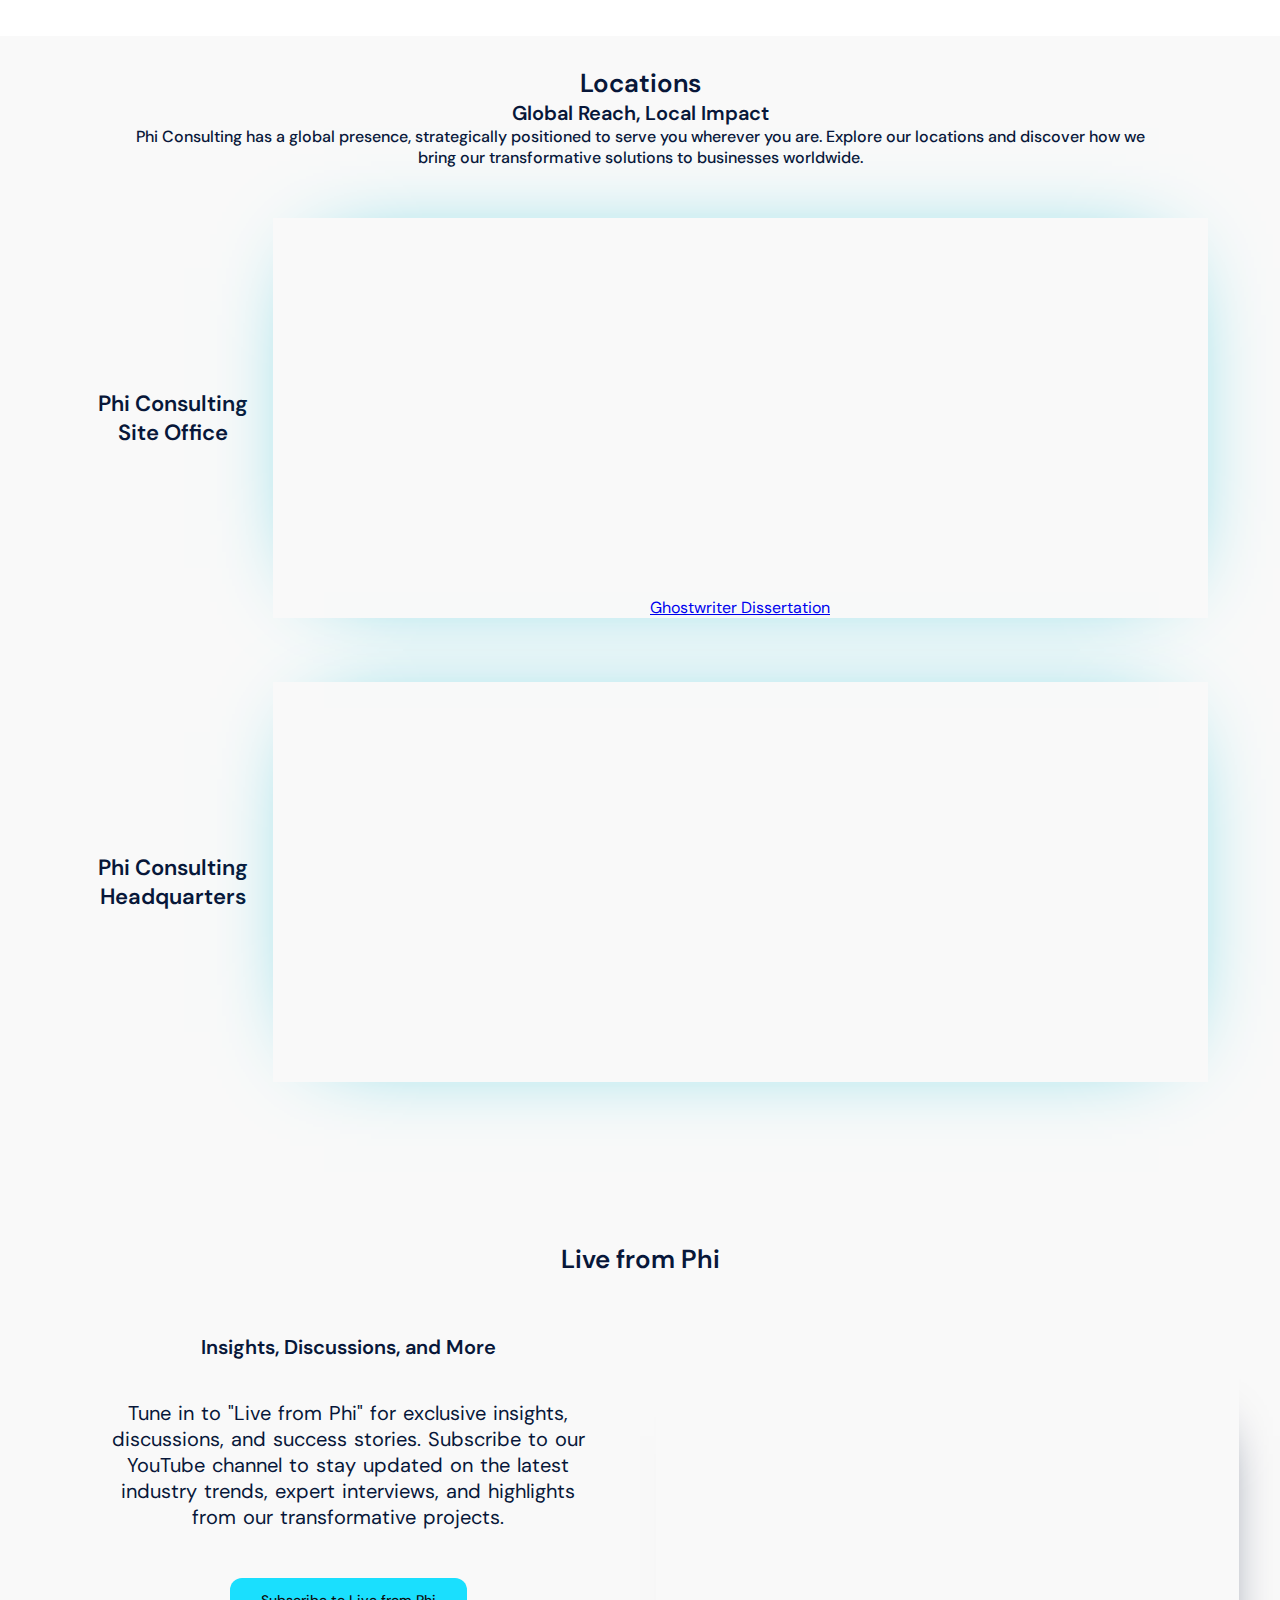
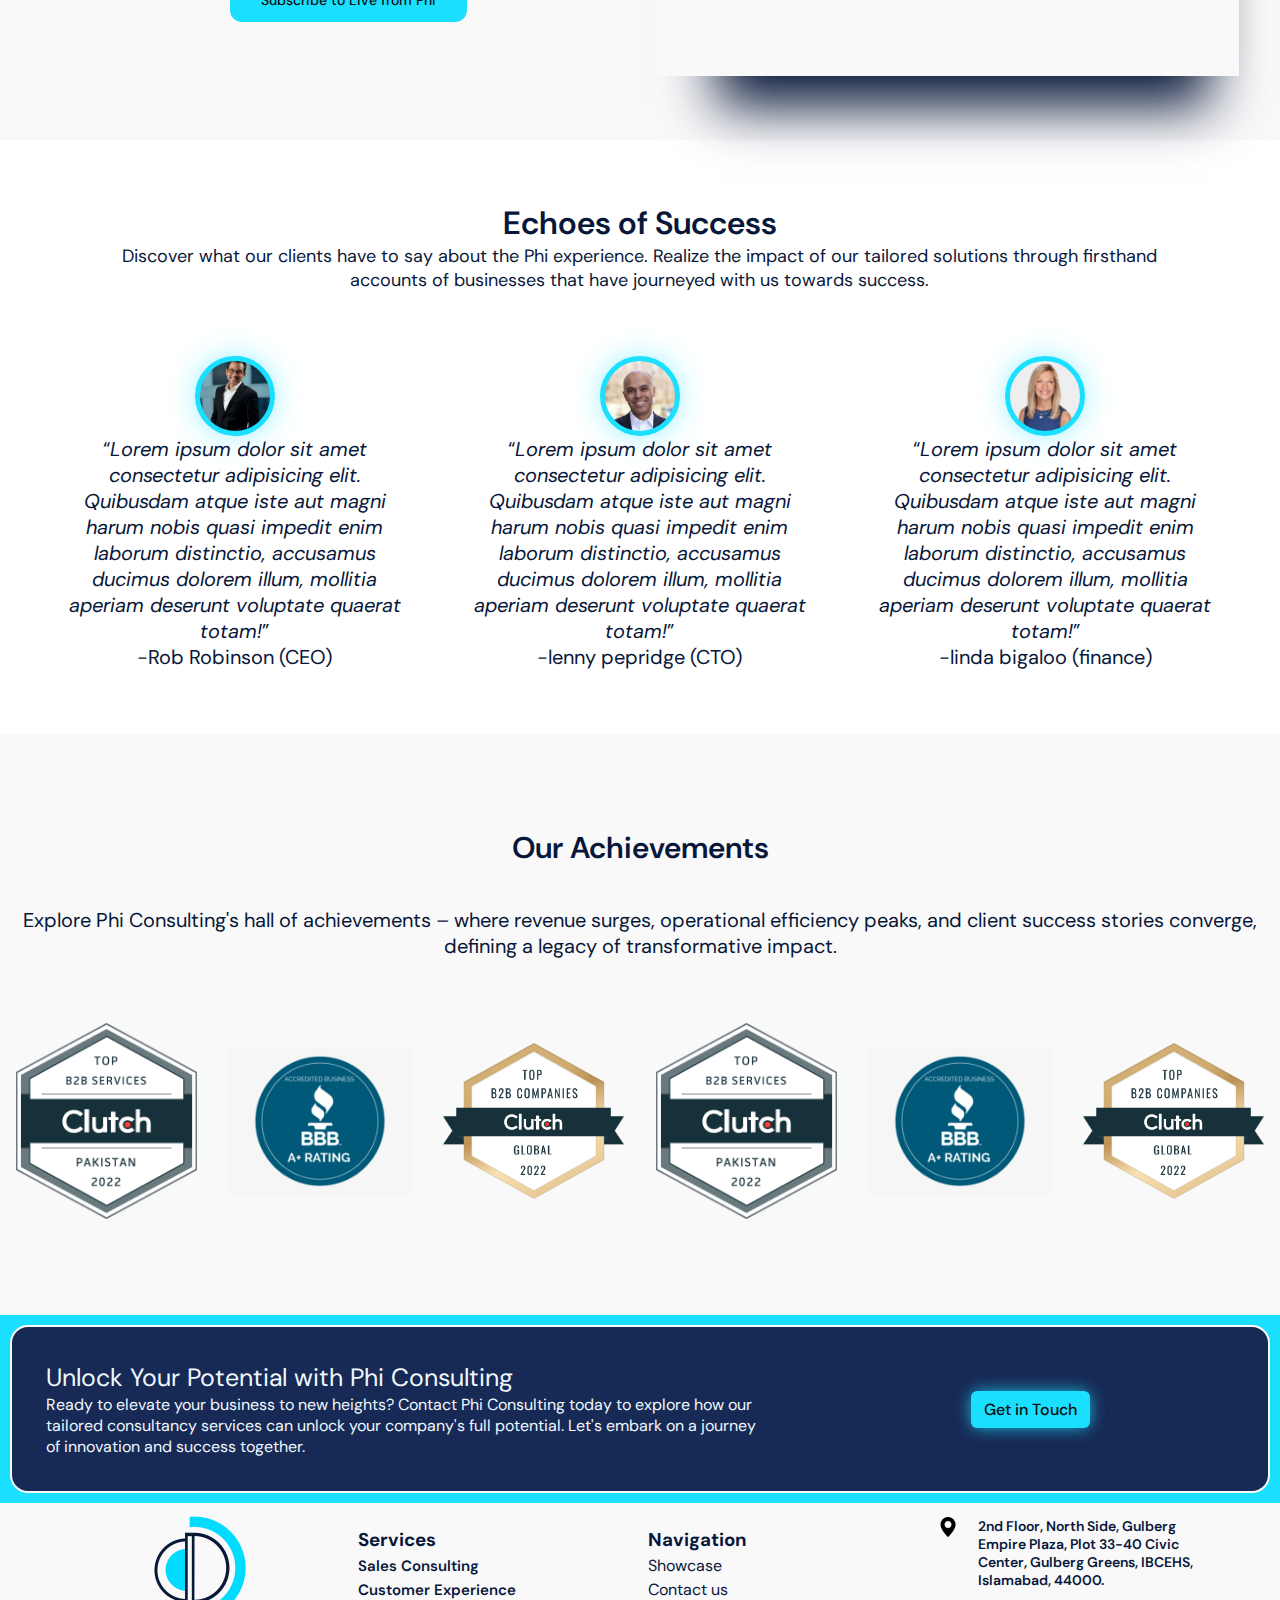
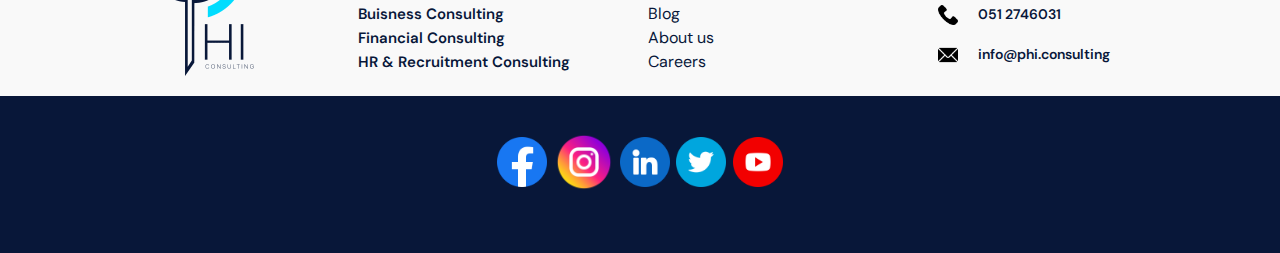
==== commit 68315742: "added changes" ====
--- a/main_pages/about_us.html
+++ b/main_pages/about_us.html
@@ -218,8 +218,7 @@
         <section class="hero-container-phi-about">
           <div class="hero-content-phi-about">
             <h2 class="hero-heading-phi-about">
-              Unleashing Excellence <br />
-              in Consultancy
+              Unleashing Excellence in Consultancy
             </h2>
             <p class="hero-desc-phi-about">
               Welcome to Phi Consulting, where strategic brilliance meets <br />
--- a/assets/css/styles.css
+++ b/assets/css/styles.css
@@ -2271,6 +2271,31 @@
     font-size: 16px;
     text-align: left;
   }
+
+  .full-scale-banner {
+    width: 100%;
+    /* height: 50vh; */
+    padding-top: 8rem;
+    padding-bottom: 8rem;
+    background-color: var(--LIGHTER-DARK-PHI-BLUE);
+    margin-top: 8rem;
+    margin-bottom: 8rem;
+  }
+
+  .banner-new-full-scale-container {
+    display: flex;
+    flex-direction: column;
+    justify-content: center;
+    align-items: center;
+    text-align: center;
+  }
+
+  .full-banner-call {
+    color: var(--LIGHT-PHI-BLUE);
+    font-size: 60px;
+  }
+
+
 
 
 .path {
@@ -4608,7 +4633,34 @@
         }
 
         .how-work {
-            display: none;
+            display: block;
+        }
+
+        .how-work-container {
+            display: flex;
+            flex-direction: column;
+            justify-content: center;
+            align-items: center;
+            padding: 0px;
+        }
+
+        .how-work-section-left {
+            /* background-color: #00BCD4; */
+            margin-top: 3rem;
+            margin-bottom: 3rem;
+            width: 89%;
+        }
+
+        .how-we-work-heading {
+            font-size: 42px;
+            text-align: center;
+        }
+
+        .description-how-we {
+            font-size: 19px;
+            font-family: var(--FF-PHI);
+            color: var(--LIGHTER-DARK-PHI-BLUE);
+            width: 100%;
         }
 
         .casestudy-img {
@@ -5639,7 +5691,34 @@
         }
         
         .how-work {
-            display: none;
+            display: block;
+        }
+
+        .how-work-container {
+            display: flex;
+            flex-direction: column;
+            justify-content: center;
+            align-items: center;
+            padding: 0px;
+        }
+
+        .how-work-section-left {
+            /* background-color: #00BCD4; */
+            margin-top: 3rem;
+            margin-bottom: 3rem;
+            width: 89%;
+        }
+
+        .how-we-work-heading {
+            font-size: 42px;
+            text-align: center;
+        }
+
+        .description-how-we {
+            font-size: 19px;
+            font-family: var(--FF-PHI);
+            color: var(--LIGHTER-DARK-PHI-BLUE);
+            width: 100%;
         }
 
         .services-heading {
@@ -6251,7 +6330,39 @@
 font-size : 15px;
 }
 .how-work {
-    display: none;
+    display: block;
+}
+
+.how-we-top-line {
+    
+    padding-left: 27px;
+}
+
+.how-work-container {
+    display: flex;
+    flex-direction: column;
+    justify-content: center;
+    align-items: center;
+    padding: 0px;
+}
+
+.how-work-section-left {
+    /* background-color: #00BCD4; */
+    margin-top: 3rem;
+    margin-bottom: 3rem;
+    width: 89%;
+}
+
+.how-we-work-heading {
+    font-size: 42px;
+    text-align: center;
+}
+
+.description-how-we {
+    font-size: 19px;
+    font-family: var(--FF-PHI);
+    color: var(--LIGHTER-DARK-PHI-BLUE);
+    width: 100%;
 }
 .section-right {
 display : none;
@@ -7387,7 +7498,39 @@
 width : 70%;
 }
 .how-work {
-    display: none;
+    display: block;
+}
+
+.how-we-top-line {
+    
+    padding-left: 111px;
+}
+
+.how-work-container {
+    display: flex;
+    flex-direction: column;
+    justify-content: center;
+    align-items: center;
+    padding: 0px;
+}
+
+.how-work-section-left {
+    /* background-color: #00BCD4; */
+    margin-top: 3rem;
+    margin-bottom: 3rem;
+    width: 89%;
+}
+
+.how-we-work-heading {
+    font-size: 42px;
+    text-align: center;
+}
+
+.description-how-we {
+    font-size: 19px;
+    font-family: var(--FF-PHI);
+    color: var(--LIGHTER-DARK-PHI-BLUE);
+    width: 100%;
 }
 .footer-container {
 flex-direction : column;
@@ -7809,7 +7952,39 @@
 width : 40%;
 }
 .how-work {
-    display: none;
+    display: block;
+}
+
+.how-we-top-line {
+    
+    padding-left: 2px;
+}
+
+.how-work-container {
+    display: flex;
+    flex-direction: column;
+    justify-content: center;
+    align-items: center;
+    padding: 0px;
+}
+
+.how-work-section-left {
+    /* background-color: #00BCD4; */
+    margin-top: 3rem;
+    margin-bottom: 3rem;
+    width: 89%;
+}
+
+.how-we-work-heading {
+    font-size: 42px;
+    text-align: center;
+}
+
+.description-how-we {
+    font-size: 19px;
+    font-family: var(--FF-PHI);
+    color: var(--LIGHTER-DARK-PHI-BLUE);
+    width: 100%;
 }
 /* =================================Services Page===================== */
 .hero-container-services {
@@ -8464,7 +8639,39 @@
         padding: 0.5rem;
     }
     .how-work {
-        display: none;
+        display: block;
+    }
+    
+    .how-we-top-line {
+        
+        padding-left: 275px;
+    }
+    
+    .how-work-container {
+        display: flex;
+        flex-direction: column;
+        justify-content: center;
+        align-items: center;
+        padding: 0px;
+    }
+    
+    .how-work-section-left {
+        /* background-color: #00BCD4; */
+        margin-top: 3rem;
+        margin-bottom: 3rem;
+        width: 89%;
+    }
+    
+    .how-we-work-heading {
+        font-size: 42px;
+        text-align: center;
+    }
+    
+    .description-how-we {
+        font-size: 19px;
+        font-family: var(--FF-PHI);
+        color: var(--LIGHTER-DARK-PHI-BLUE);
+        width: 100%;
     }
 
     .list-heading {
@@ -9340,9 +9547,40 @@
     }
 
     .how-work {
-        display: none;
-    }
-
+        display: block;
+    }
+    
+    .how-we-top-line {
+        
+        padding-left: 300px;
+    }
+    
+    .how-work-container {
+        display: flex;
+        flex-direction: column;
+        justify-content: center;
+        align-items: center;
+        padding: 0px;
+    }
+    
+    .how-work-section-left {
+        /* background-color: #00BCD4; */
+        margin-top: 3rem;
+        margin-bottom: 3rem;
+        width: 89%;
+    }
+    
+    .how-we-work-heading {
+        font-size: 42px;
+        text-align: center;
+    }
+    
+    .description-how-we {
+        font-size: 19px;
+        font-family: var(--FF-PHI);
+        color: var(--LIGHTER-DARK-PHI-BLUE);
+        width: 100%;
+    }
     /* ========================================Services Page=========== */
 
     .hero-content-services-page {
@@ -9809,6 +10047,38 @@
     .how-work {
         display: block;
     }
+    
+    .how-we-top-line {
+        
+        padding-left: 0px;
+    }
+    
+    .how-work-container {
+        display: flex;
+        flex-direction: column;
+        justify-content: center;
+        align-items: start;
+        padding: 50px;
+    }
+    
+    .how-work-section-left {
+        /* background-color: #00BCD4; */
+        margin-top: 3rem;
+        margin-bottom: 3rem;
+        width: 45%;
+    }
+    
+    .how-we-work-heading {
+        font-size: 42px;
+        text-align: left;
+    }
+    
+    .description-how-we {
+        font-size: 19px;
+        font-family: var(--FF-PHI);
+        color: var(--LIGHTER-DARK-PHI-BLUE);
+        width: 100%;
+    }
 
     .ach-heading-bui {
         font-size: 32px;
@@ -9866,7 +10136,7 @@
     margin: 0;
     width: 94%;
     padding: 1rem;
-    font-size: 56px;
+    font-size: 40px;
 }
 
 .hero-content-services-page {
@@ -9958,7 +10228,7 @@
     margin: 0;
     width: 100%;
     /* padding: 1rem; */
-    font-size: 56px;
+    font-size: 40px;
 }
 
 .hero-content-sales {
@@ -10093,7 +10363,7 @@
     margin: 0;
     width: 100%;
     padding: 1rem;
-    font-size: 56px;
+    font-size: 40px;
 }
 
 .hero-content-bui-consul {
@@ -10128,7 +10398,7 @@
     margin: 0;
     width: 100%;
     /* padding: 1rem; */
-    font-size: 56px;
+    font-size: 40px;
 }
 
 .hero-content-hr-consul {
@@ -10163,7 +10433,7 @@
     margin: 0;
     width: 100%;
     /* padding: 1rem; */
-    font-size: 56px;
+    font-size: 40px;
 }
 
 .hero-content-fin-consul {
@@ -10199,7 +10469,7 @@
     margin: 0;
     width: 100%;
     /* padding: 1rem; */
-    font-size: 56px;
+    font-size: 40px;
 }
 
 .hero-content-exp {
@@ -10234,7 +10504,7 @@
     margin: 0;
     width: 100%;
     /* padding: 1rem; */
-    font-size: 56px;
+    font-size: 40px;
 }
 
 .hero-content-our-work {
@@ -10311,7 +10581,7 @@
     margin: 0;
     width: 100%;
     /* padding: 1rem; */
-    font-size: 56px;
+    font-size: 40px;
 }
 
 .hero-content-phi-about {
@@ -10534,7 +10804,7 @@
     margin: 0;
     width: 100%;
     /* padding: 1rem; */
-    font-size: 56px;
+    font-size: 40px;
 }
 
 .hero-content-blog {
@@ -10577,7 +10847,7 @@
     text-align: left; 
     margin: 0;
     width: 100%;
-    font-size: 56px;
+    font-size: 40px;
 }
 
 .hero-content-careers {
@@ -10695,7 +10965,7 @@
     margin: 0;
     width: 100%;
     padding: 1rem;
-    font-size: 56px;
+    font-size: 40px;
 }
 
 .hero-content-phi-contact {
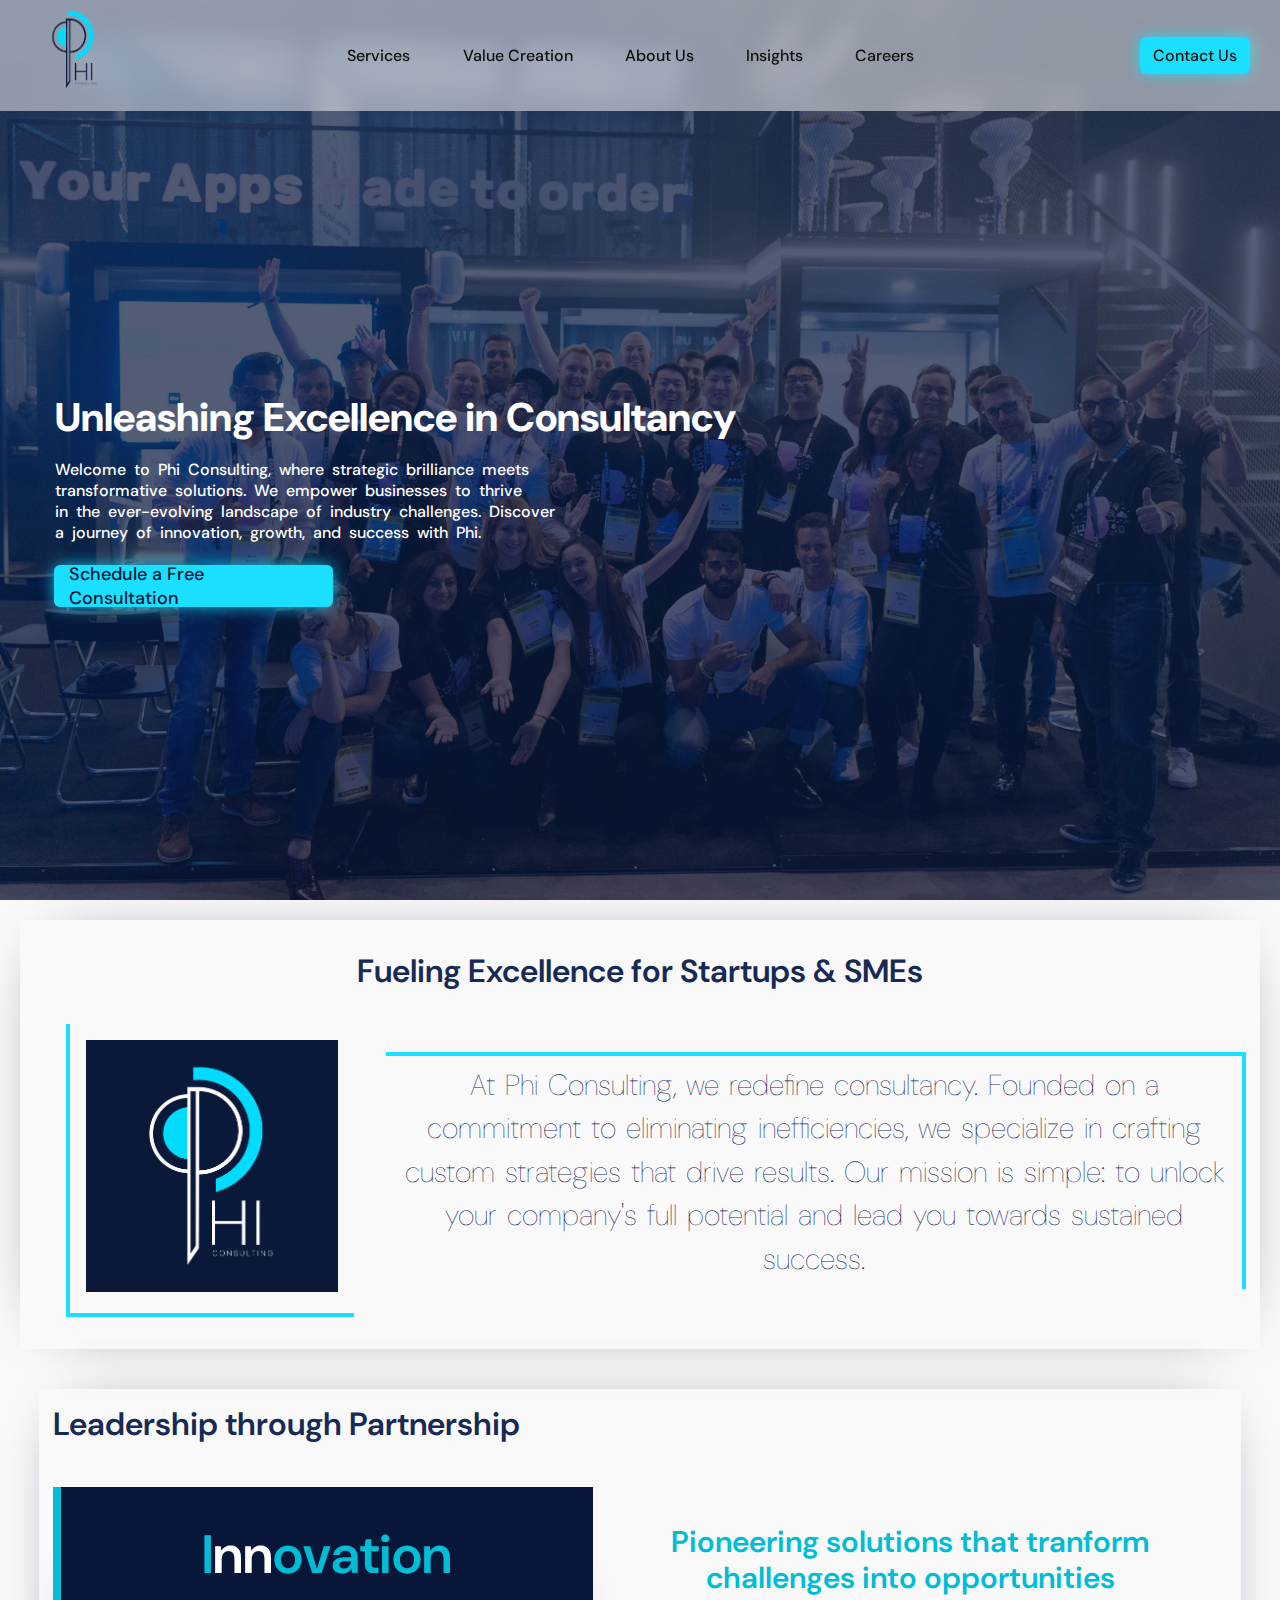
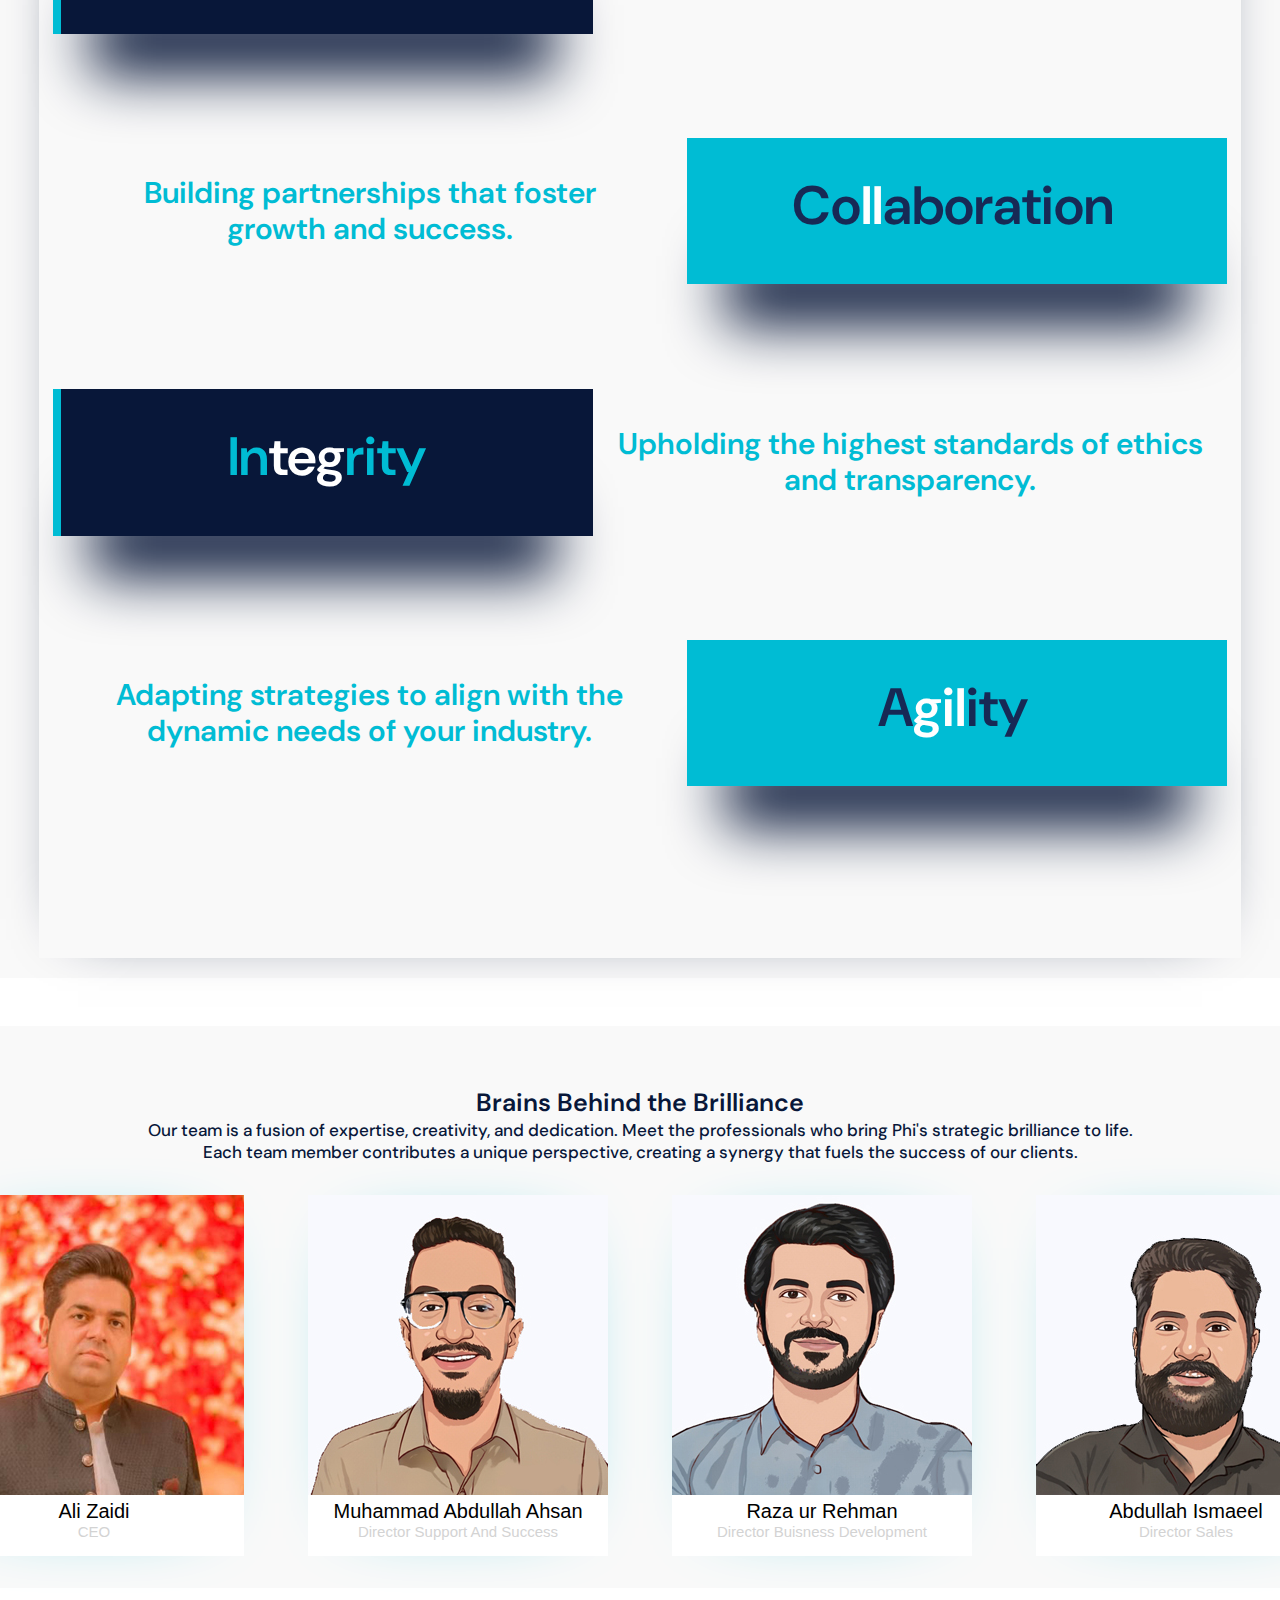
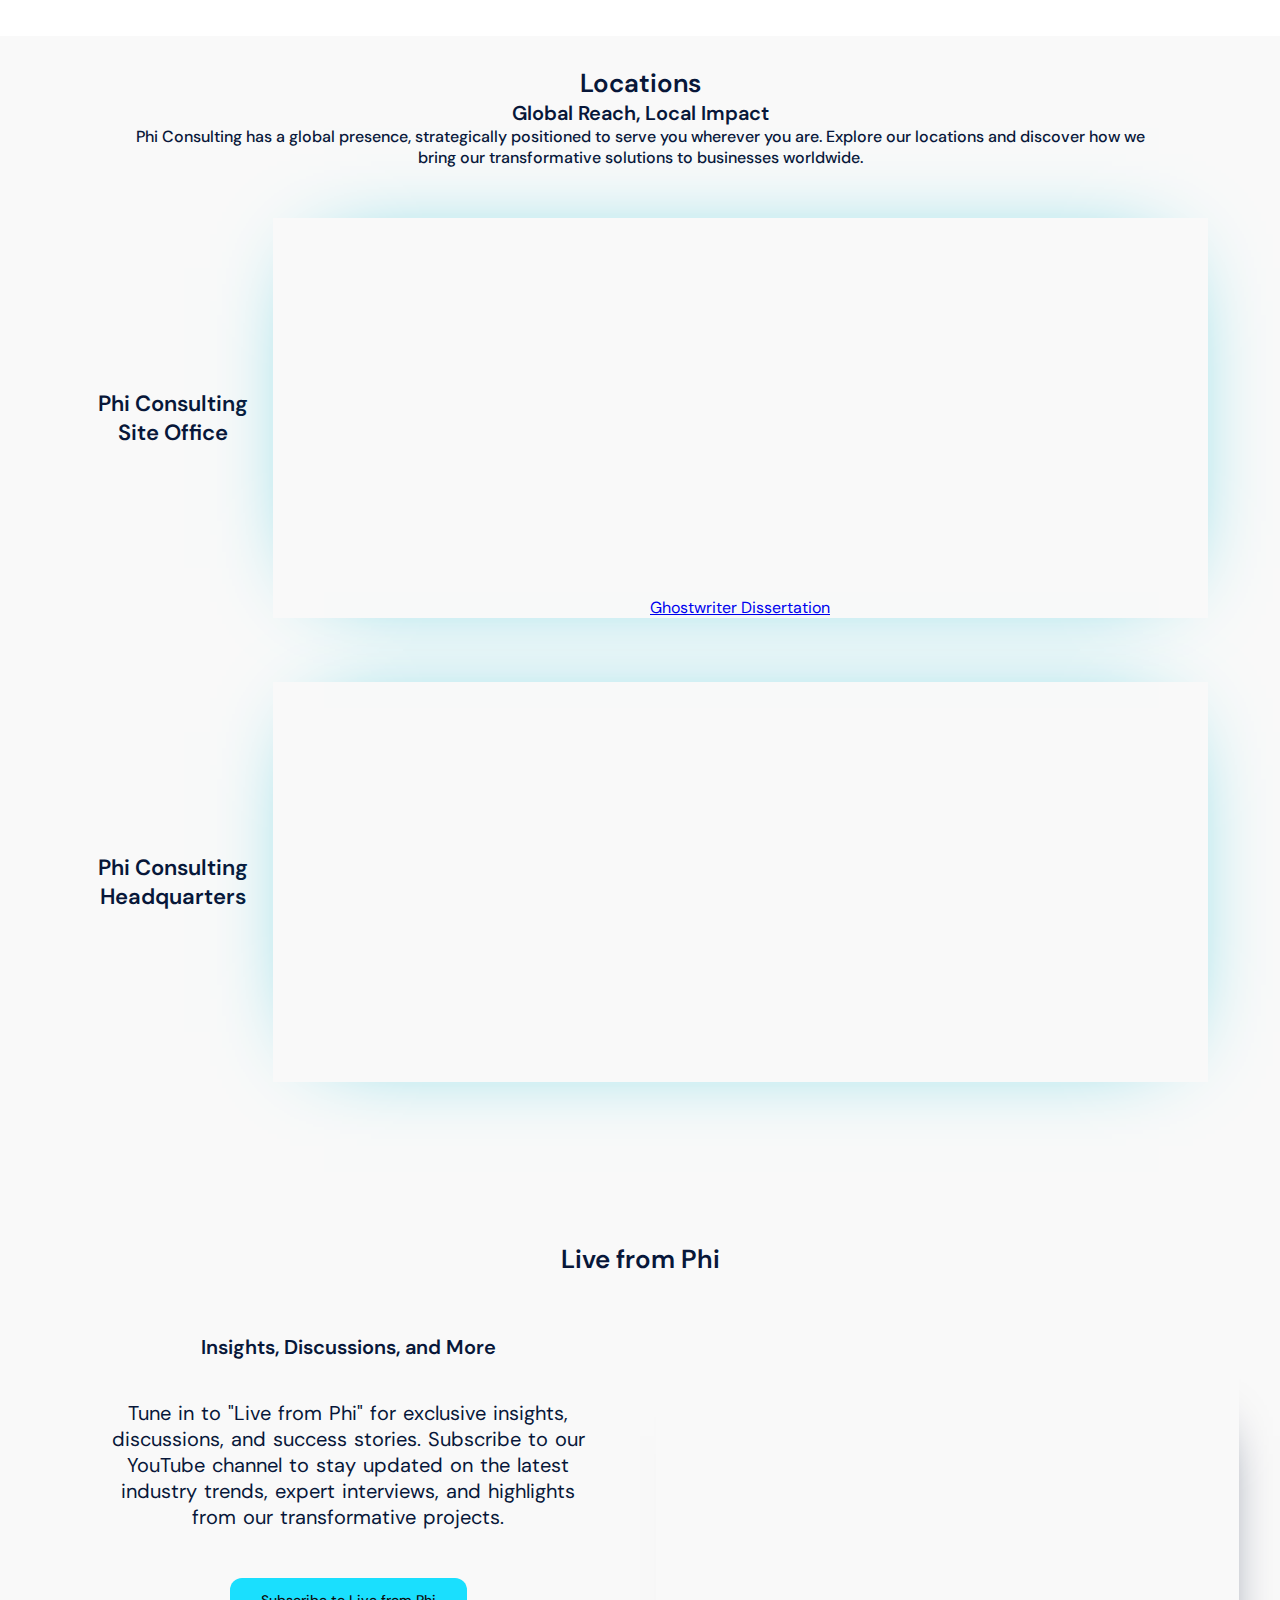
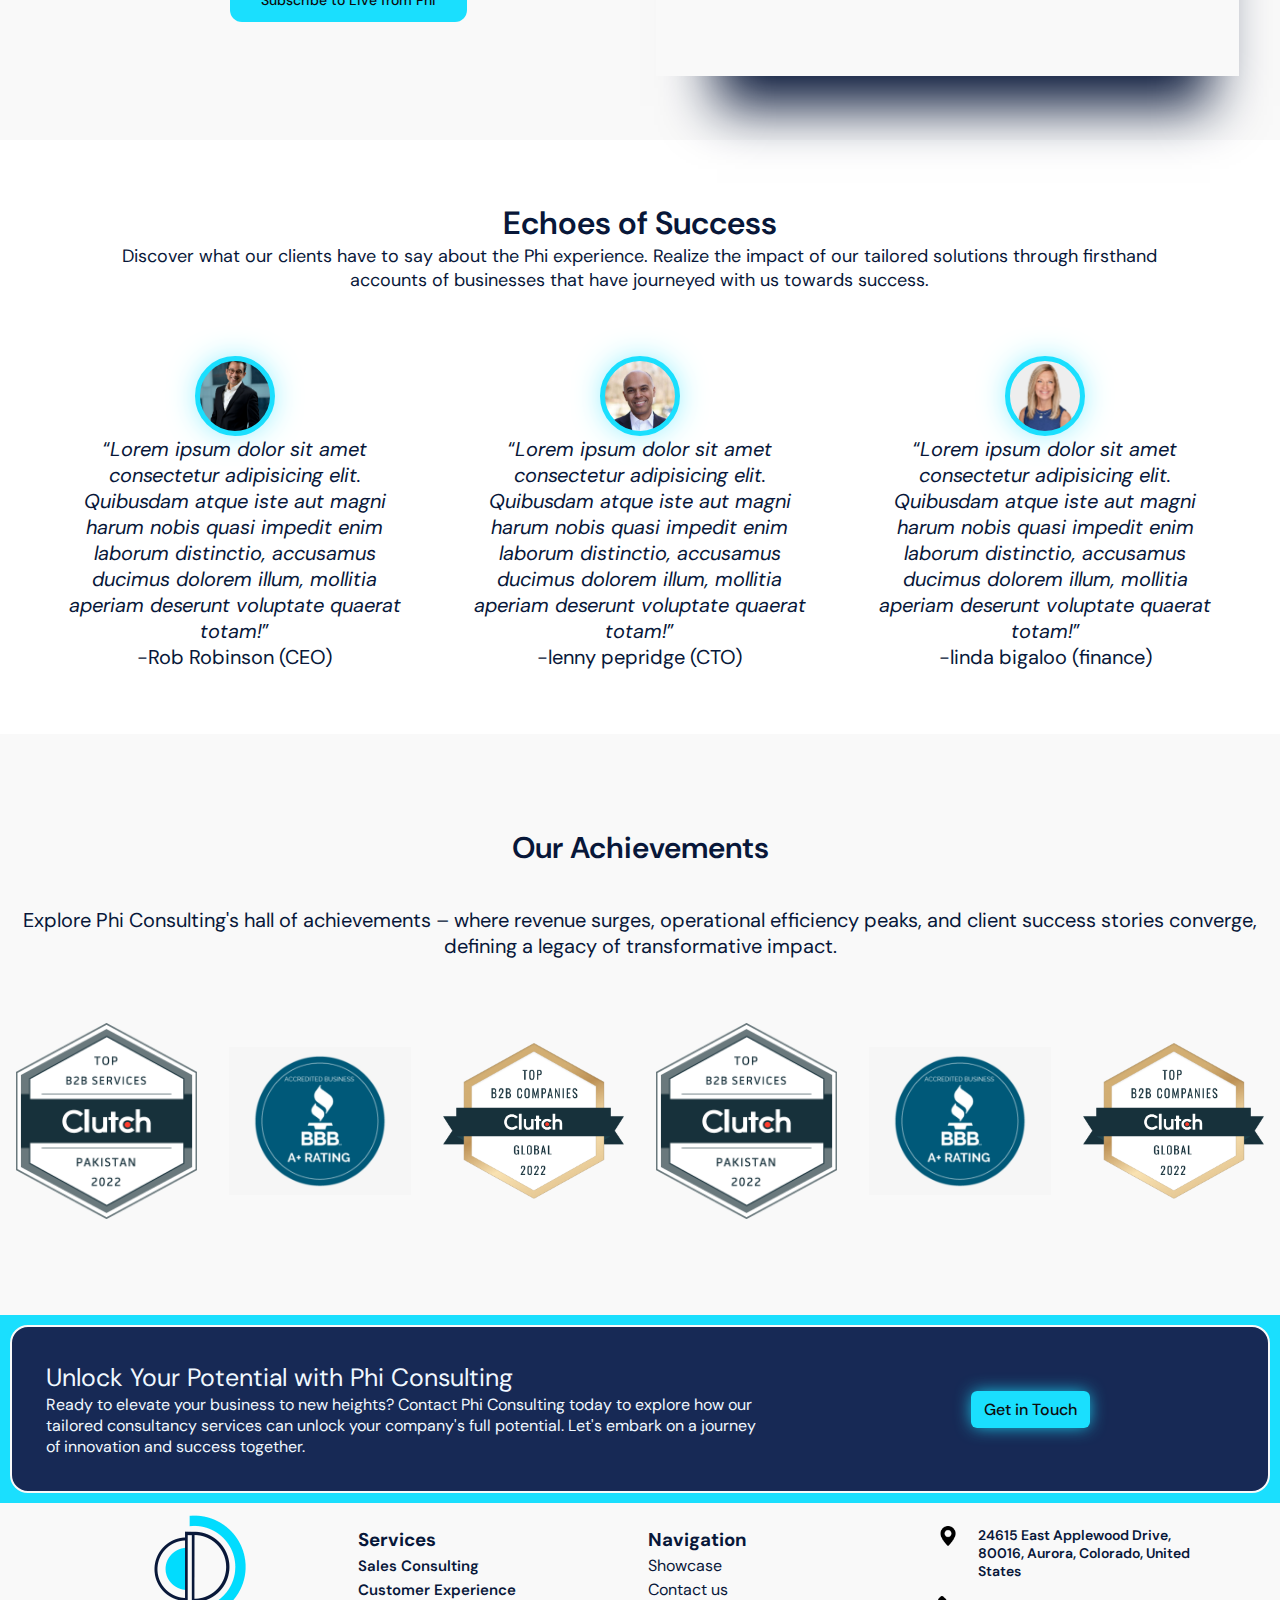
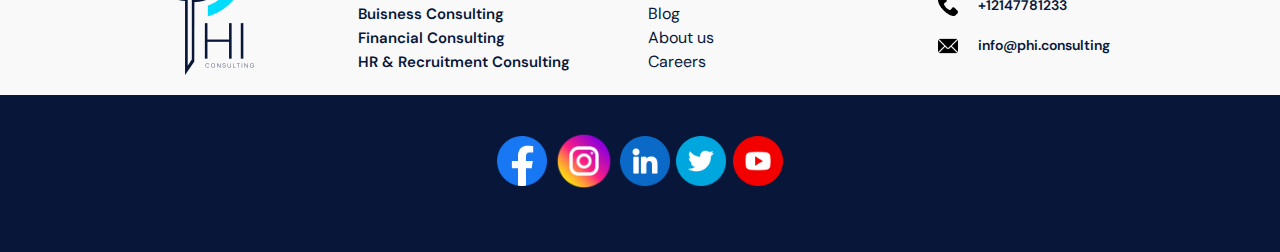
==== commit 7c420a42: "added changes" ====
--- a/main_pages/about_us.html
+++ b/main_pages/about_us.html
@@ -710,8 +710,8 @@
                   alt=""
                   width="20"
                   class="spacing" /></span
-              >2nd Floor, North Side, Gulberg Empire Plaza, Plot 33-40 Civic
-              Center, Gulberg Greens, IBCEHS, Islamabad, 44000.
+              >24615 East Applewood Drive, 80016, Aurora, Colorado, United
+              States
             </li>
             <li class="list-bold">
               <span
@@ -720,7 +720,7 @@
                   alt=""
                   width="20"
                   class="spacing" /></span
-              >051 2746031
+              >+12147781233
             </li>
             <li class="list-bold">
               <span
--- a/assets/css/styles.css
+++ b/assets/css/styles.css
@@ -2275,24 +2275,51 @@
   .full-scale-banner {
     width: 100%;
     /* height: 50vh; */
-    padding-top: 8rem;
-    padding-bottom: 8rem;
-    background-color: var(--LIGHTER-DARK-PHI-BLUE);
-    margin-top: 8rem;
-    margin-bottom: 8rem;
+    /* padding-top: 8rem;
+    padding-bottom: 8rem; */
+    /* background-color: var(--LIGHTER-DARK-PHI-BLUE); */
+    /* margin-top: 8rem;
+    margin-bottom: 8rem; */
+   
   }
 
+  .banner-full-exp {
+    position: relative;
+    background: url('../img/Buildings-cta.jpg') center/cover no-repeat; /* Replace with the path to your image file */
+    height: 300px; /* Adjust the height as needed */
+    display: flex;
+    flex-direction: column;
+    justify-content: center;
+    align-items: center;
+
+  }
+
+  .overlay-banner-full {
+    position: absolute;
+    top: 0;
+    left: 0;
+    width: 100%;
+    height: 100%;
+    background: rgba(0, 0, 0, 0.5); /* Adjust the opacity as needed (0 to 1) */
+  }
+
   .banner-new-full-scale-container {
     display: flex;
     flex-direction: column;
     justify-content: center;
     align-items: center;
     text-align: center;
+    position: relative;
+      z-index: 1;
+      color: white; /* Set text color to contrast with the overlay */
+      padding: 20px;
   }
 
   .full-banner-call {
     color: var(--LIGHT-PHI-BLUE);
     font-size: 60px;
+    margin-top: 4rem;
+    margin-bottom: 4rem;
   }
 
 
@@ -4843,6 +4870,18 @@
     text-align: center;
 }
 
+.full-banner-call {
+    color: var(--LIGHT-PHI-BLUE);
+    font-size: 30px;
+  }
+
+  .full-scale-banner { 
+    padding-top: 4rem;
+    padding-bottom: 4rem;
+    /* margin-top: 2rem;
+    margin-bottom: 2rem; */
+  }
+
 /* =================================Services Page===================== */
 
 .work-row { 
@@ -4913,6 +4952,7 @@
 
 .card-service-show { 
     width: 100%;
+    cursor: pointer;
 }
 
 .path-heading { 
@@ -5909,6 +5949,18 @@
     width: 200px;
 }
 
+.full-banner-call {
+    color: var(--LIGHT-PHI-BLUE);
+    font-size: 30px;
+  }
+
+  .full-scale-banner { 
+    padding-top: 4rem;
+    padding-bottom: 4rem;
+    /* margin-top: 2rem;
+    margin-bottom: 2rem; */
+  }
+
 /* =================================Services Page===================== */
 
 .work-row { 
@@ -7986,6 +8038,18 @@
     color: var(--LIGHTER-DARK-PHI-BLUE);
     width: 100%;
 }
+
+.full-banner-call {
+    color: var(--LIGHT-PHI-BLUE);
+    font-size: 50px;
+  }
+
+  .full-scale-banner { 
+    padding-top: 5rem;
+    padding-bottom: 5rem;
+    /* margin-top: 5rem;
+    margin-bottom: 5rem; */
+  }
 /* =================================Services Page===================== */
 .hero-container-services {
     justify-content: center;
@@ -10091,6 +10155,18 @@
         width: 94%;
     }
 
+    .full-banner-call {
+        color: var(--LIGHT-PHI-BLUE);
+        font-size: 40px;
+      }
+    
+      .full-scale-banner { 
+        /* padding-top: 8rem;
+        padding-bottom: 8rem; */
+        /* margin-top: 8rem;
+        margin-bottom: 8rem; */
+      }
+
  /* =================================Services Page===================== */
 .hero-container-services {
     justify-content: left;
@@ -10154,7 +10230,7 @@
     text-align: left; 
     margin: 0;
     font-weight: var(--FONT-THICKY);
-    font-size: 20px;
+    font-size: 16px;
     color: var(--WHITE-TEXT);
     word-spacing: 4px;
  }
@@ -10246,7 +10322,7 @@
     text-align: left; 
     margin: 0;
     font-weight: var(--FONT-THICKY);
-    font-size: 20px;
+    font-size: 16px;
     color: var(--WHITE-TEXT);
     word-spacing: 4px;
     width: 100%;
@@ -10381,7 +10457,7 @@
     text-align: left; 
     margin: 0;
     font-weight: var(--FONT-THICKY);
-    font-size: 20px;
+    font-size: 16px;
     color: var(--WHITE-TEXT);
     word-spacing: 4px;
     width: 100%;
@@ -10416,7 +10492,7 @@
     text-align: left; 
     margin: 0;
     font-weight: var(--FONT-THICKY);
-    font-size: 20px;
+    font-size: 16px;
     color: var(--WHITE-TEXT);
     word-spacing: 4px;
     width: 100%;
@@ -10451,7 +10527,7 @@
     text-align: left; 
     margin: 0;
     font-weight: var(--FONT-THICKY);
-    font-size: 20px;
+    font-size: 16px;
     color: var(--WHITE-TEXT);
     word-spacing: 4px;
     width: 100%;
@@ -10487,7 +10563,7 @@
     text-align: left; 
     margin: 0;
     font-weight: var(--FONT-THICKY);
-    font-size: 20px;
+    font-size: 16px;
     color: var(--WHITE-TEXT);
     word-spacing: 4px;
     width: 100%;
@@ -10522,7 +10598,7 @@
     text-align: left; 
     margin: 0;
     font-weight: var(--FONT-THICKY);
-    font-size: 20px;
+    font-size: 16px;
     color: var(--WHITE-TEXT);
     word-spacing: 4px;
     width: 100%;
@@ -10599,7 +10675,7 @@
     text-align: left; 
     margin: 0;
     font-weight: var(--FONT-THICKY);
-    font-size: 20px;
+    font-size: 16px;
     color: var(--WHITE-TEXT);
     word-spacing: 4px;
     width: 100%;
@@ -10822,7 +10898,7 @@
     text-align: left; 
     margin: 0;
     font-weight: var(--FONT-THICKY);
-    font-size: 20px;
+    font-size: 16px;
     color: var(--WHITE-TEXT);
     word-spacing: 4px;
     width: 100%;
@@ -10865,7 +10941,7 @@
     text-align: left; 
     margin: 0;
     font-weight: var(--FONT-THICKY);
-    font-size: 20px;
+    font-size: 16px;
     color: var(--WHITE-TEXT);
     word-spacing: 4px;
     width: 100%;
@@ -10989,6 +11065,10 @@
     width: 100%;
  }
 
+ .contact {
+    margin-top: 4rem;
+ }
+
  .consult-button-phi-contact { 
     margin-left:14px;
     margin-top: 14px;
